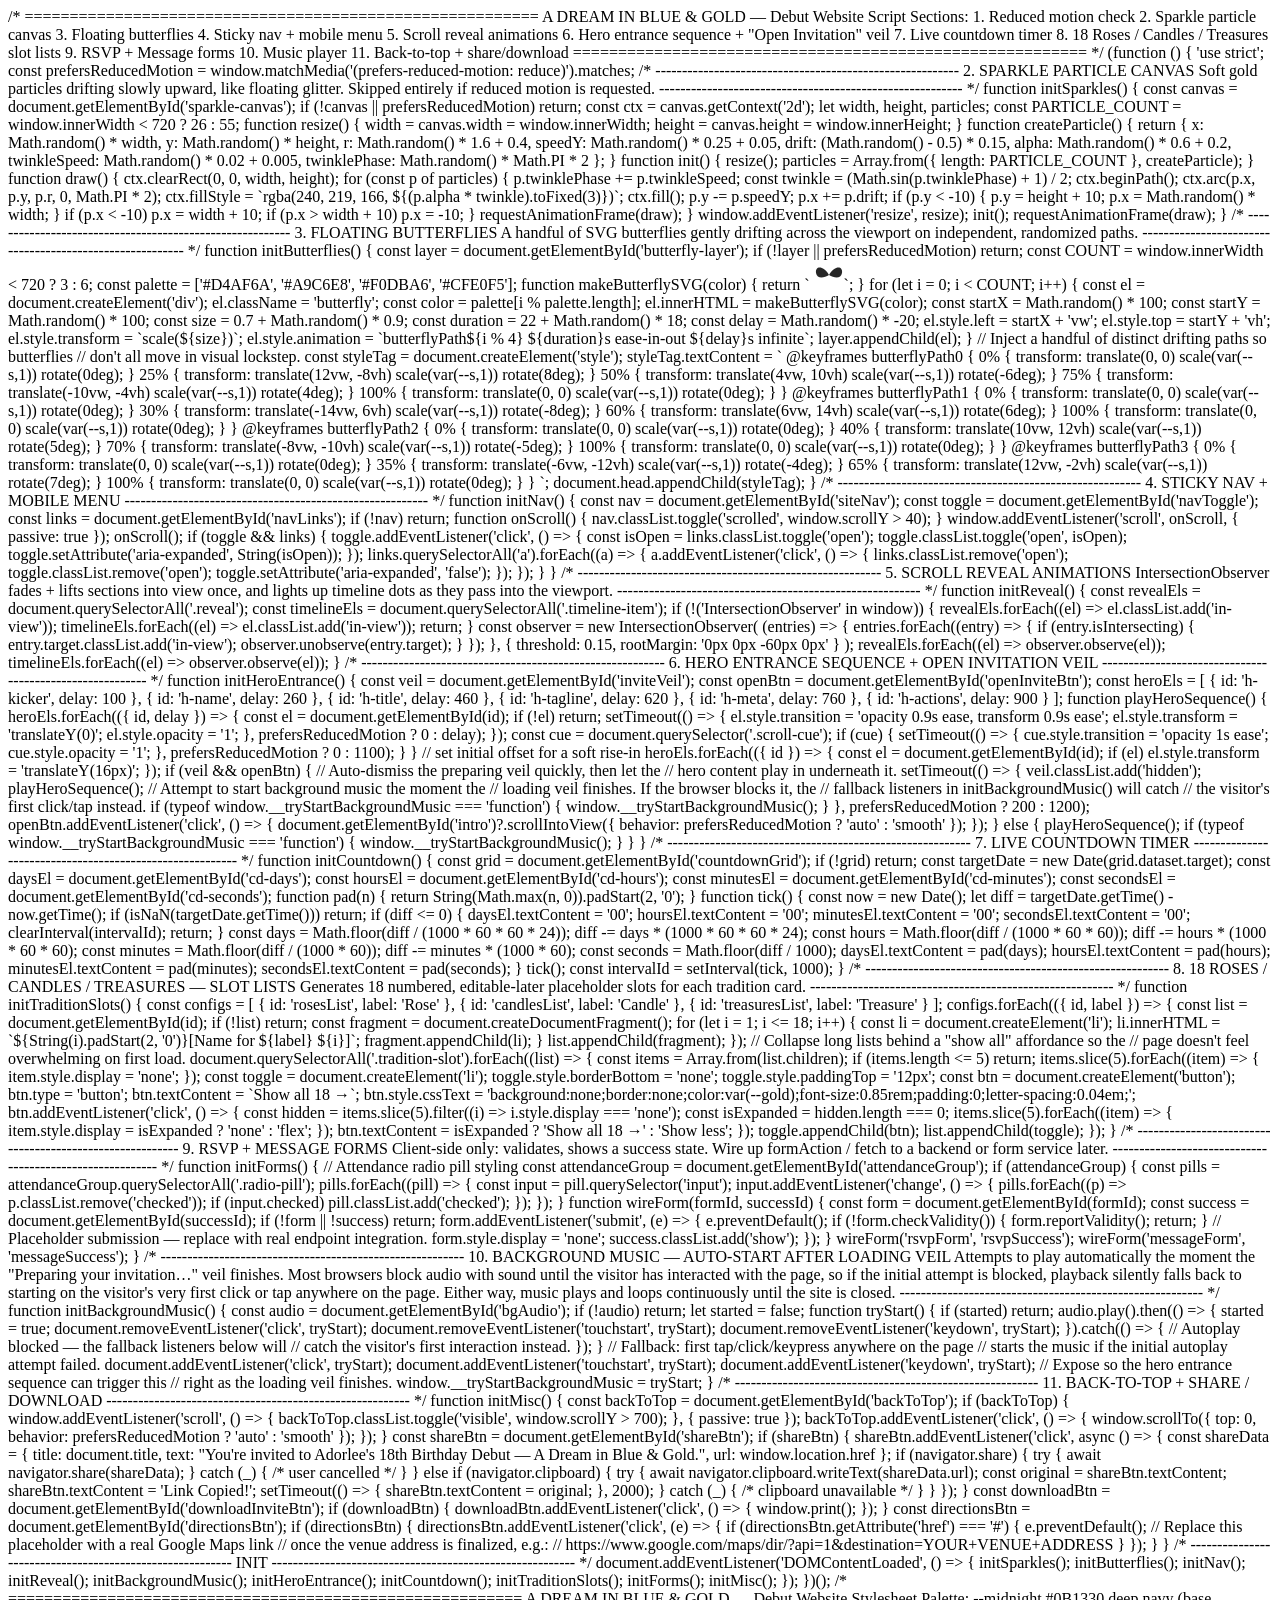
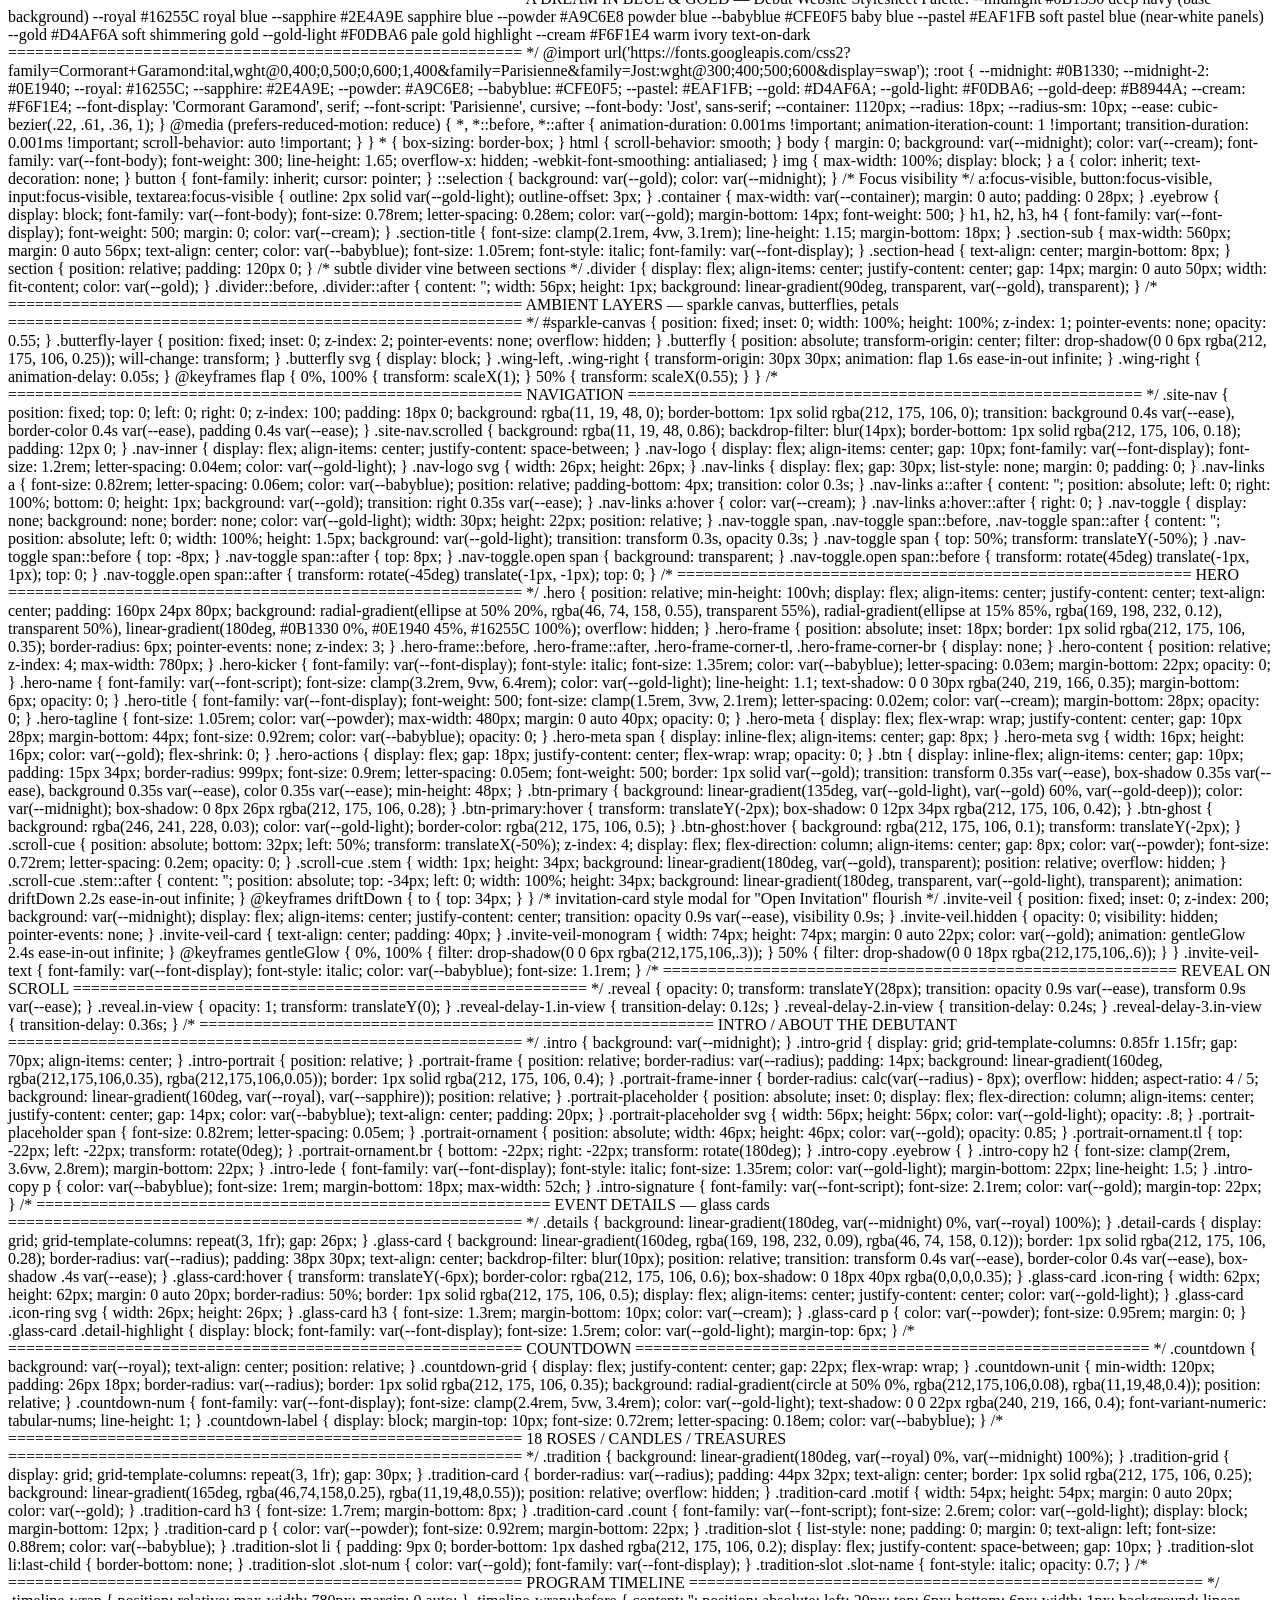
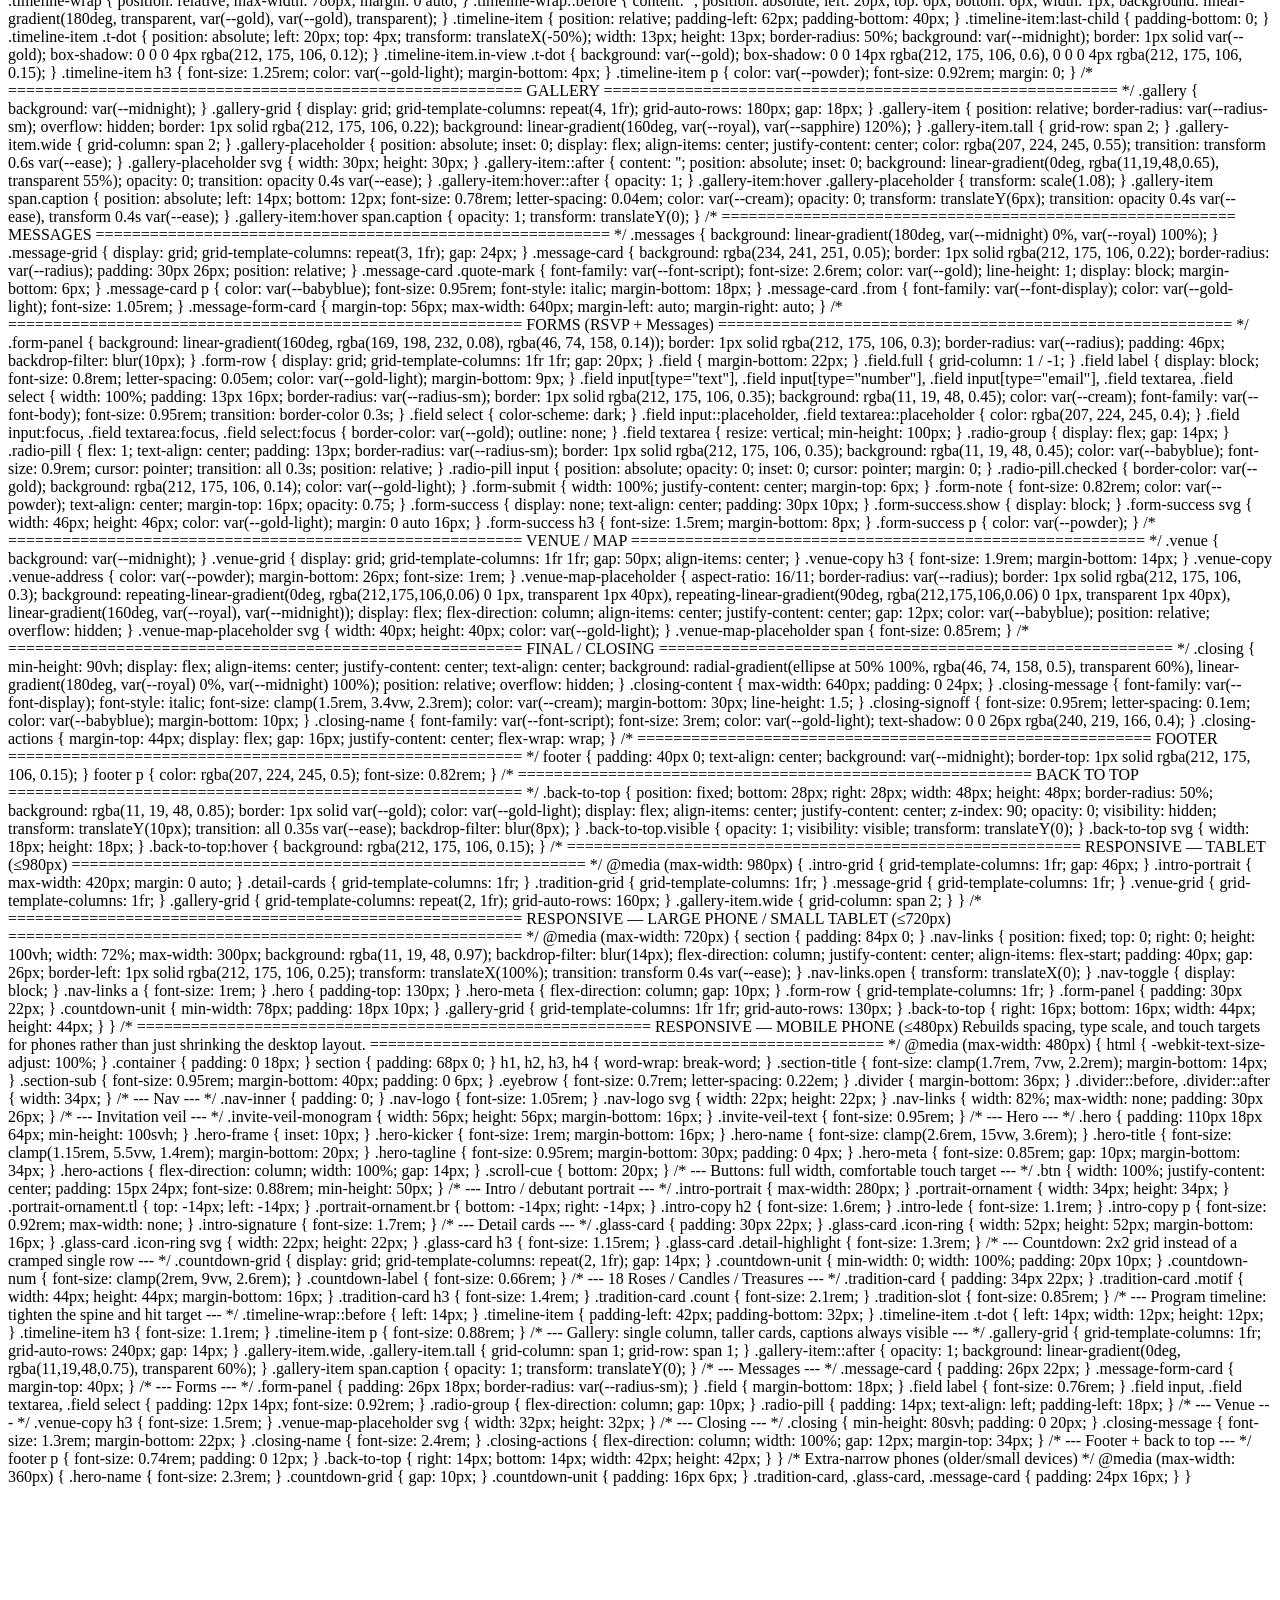
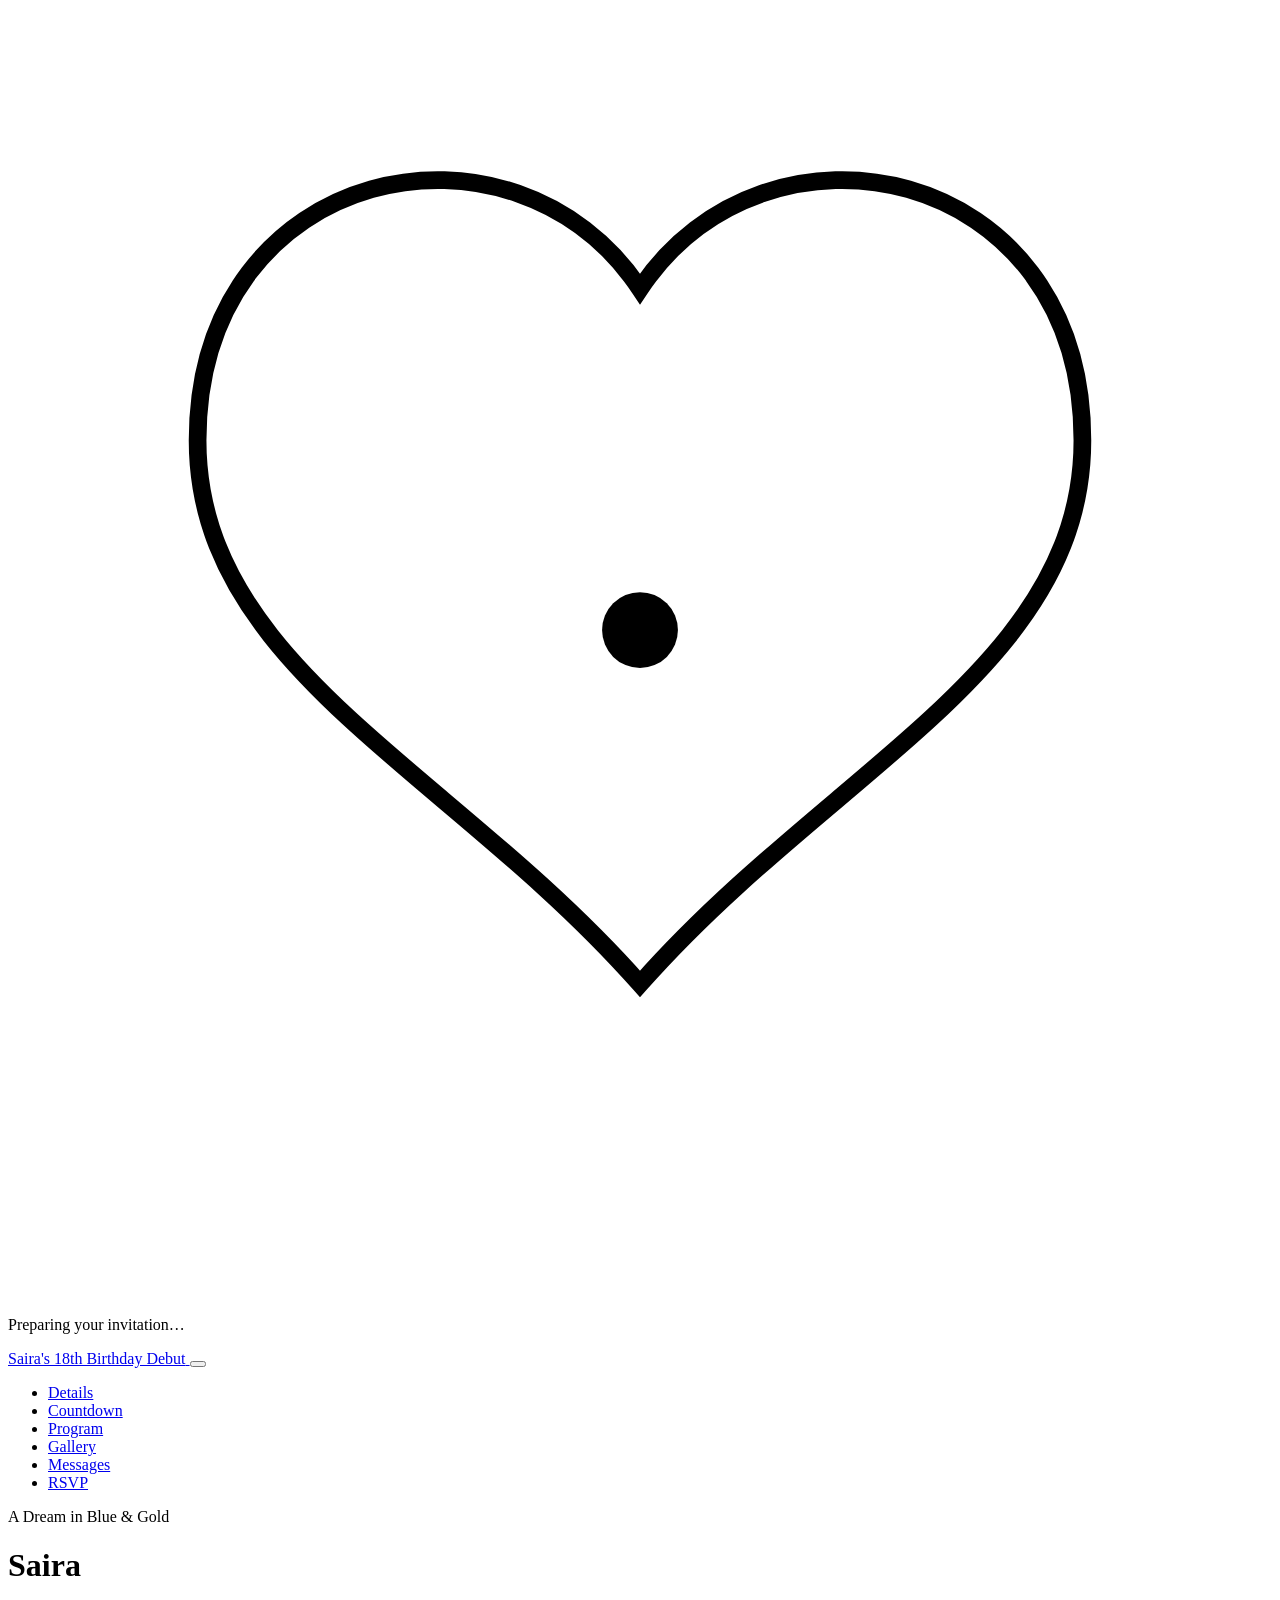
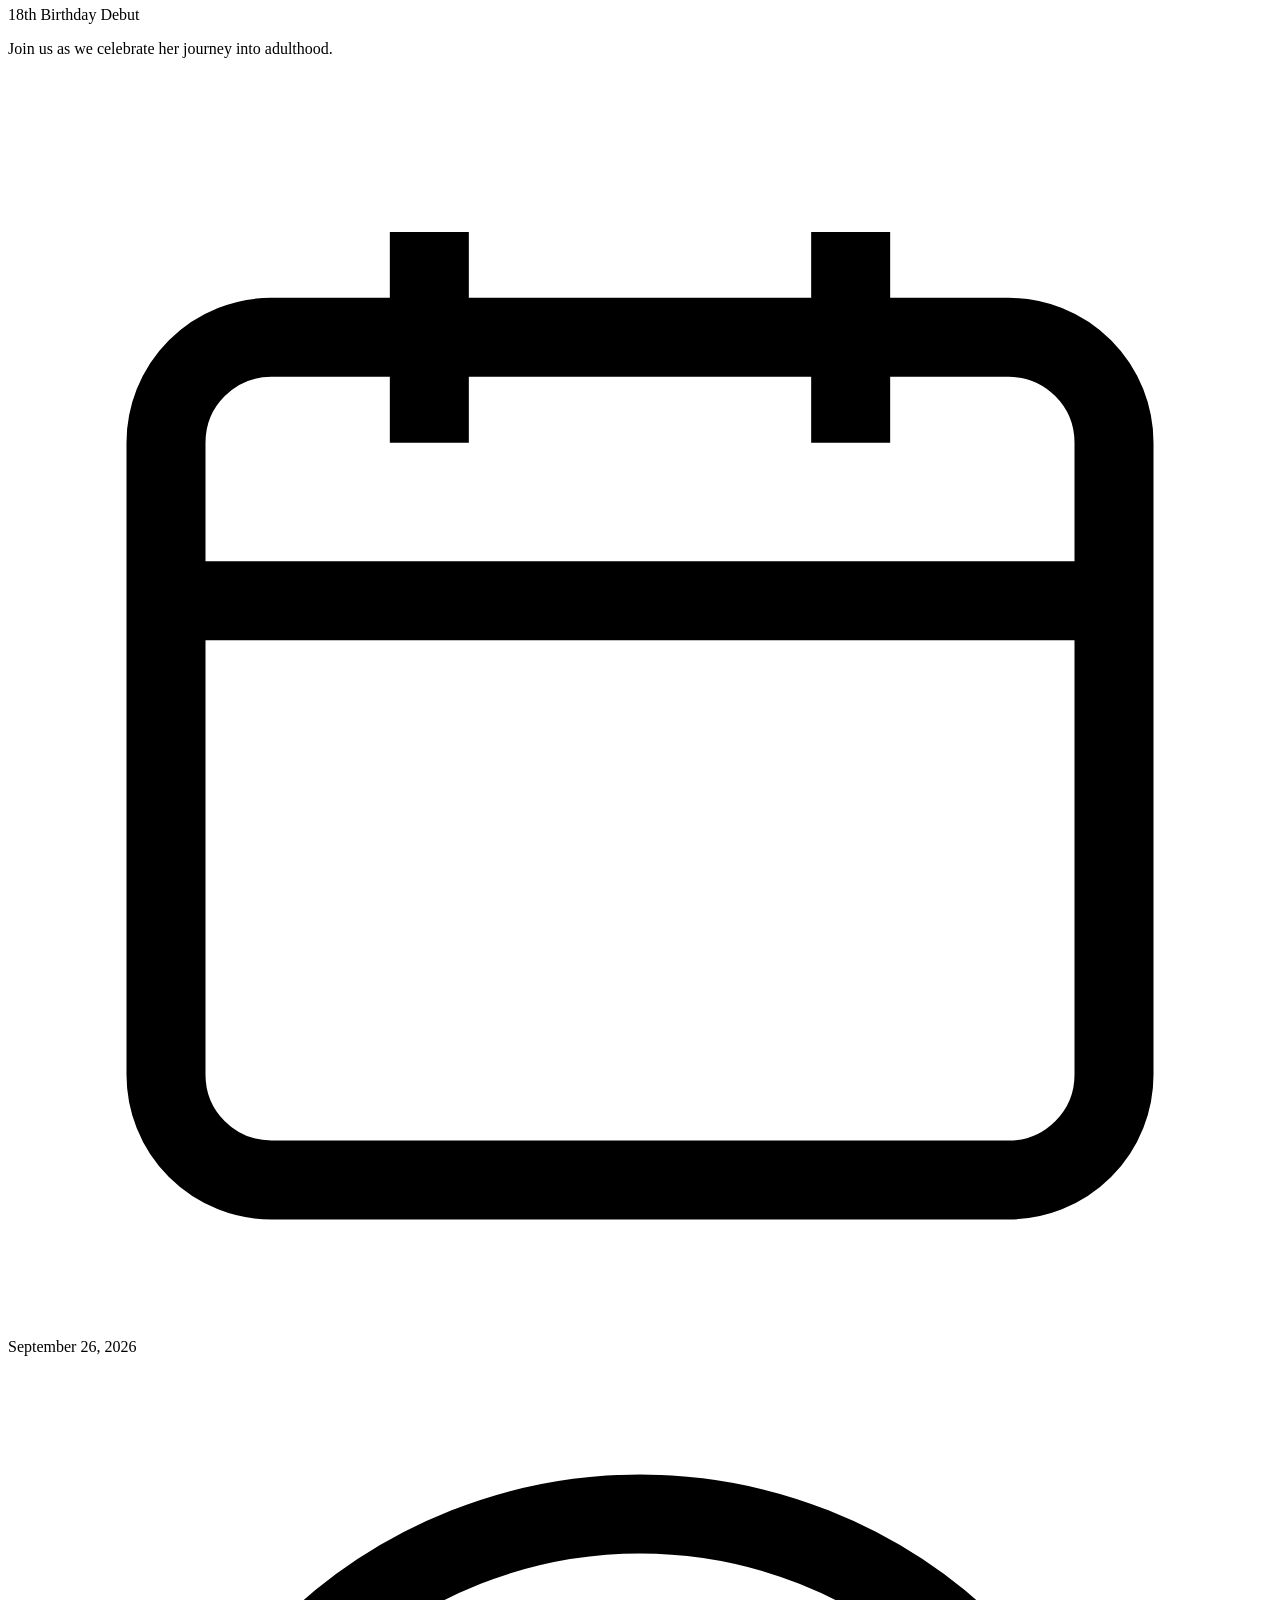
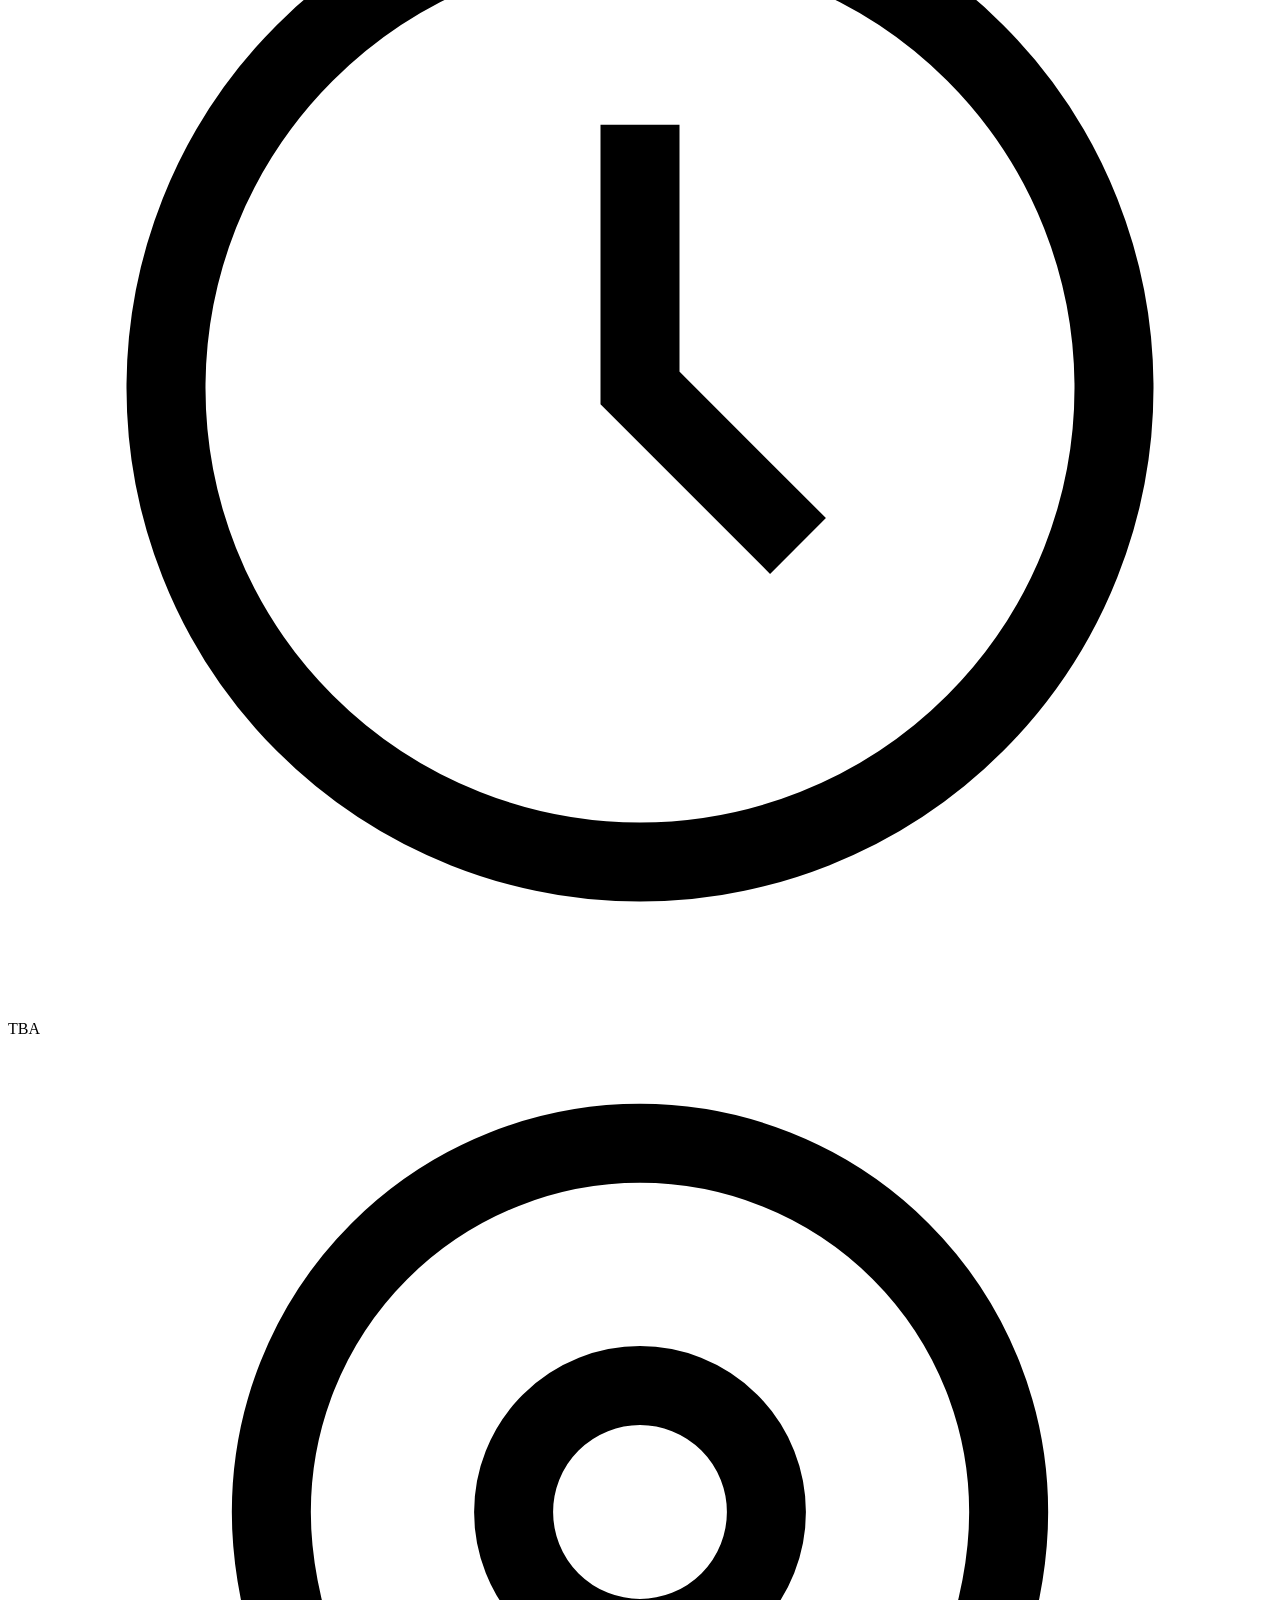
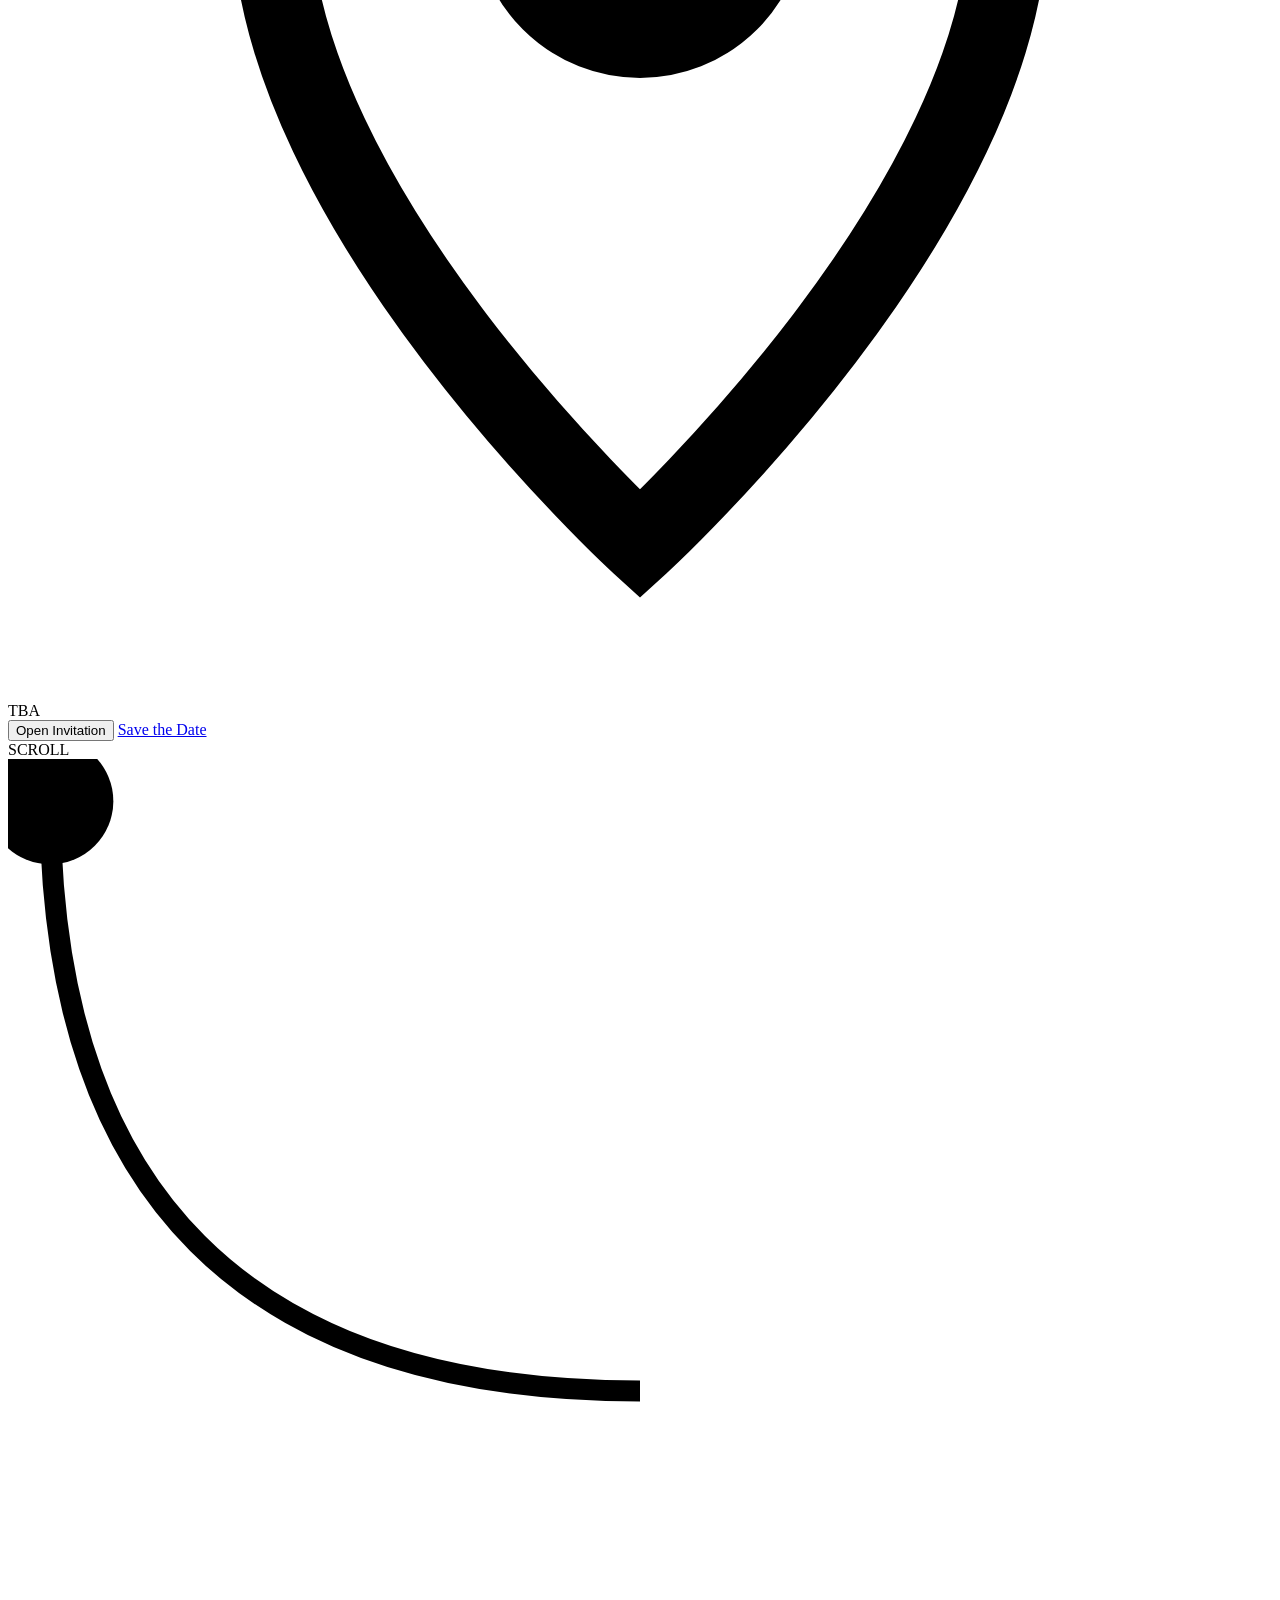
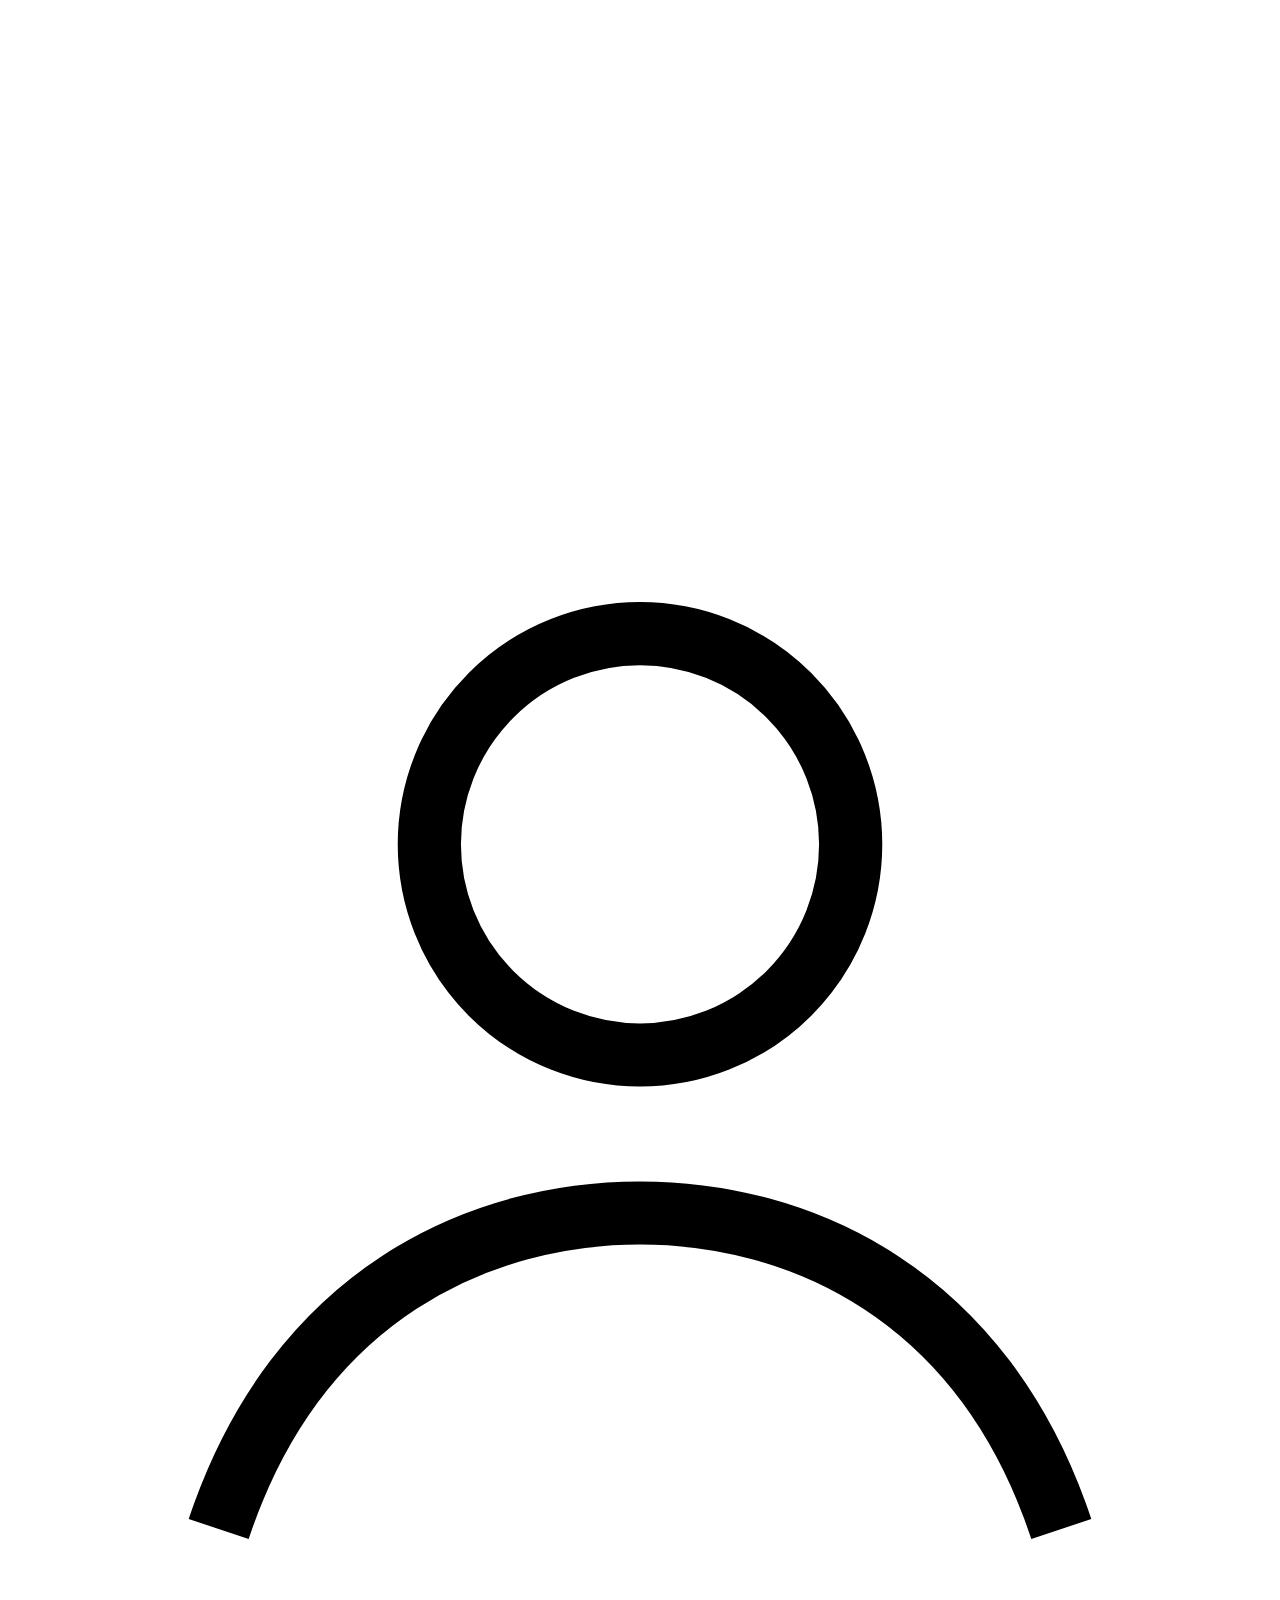
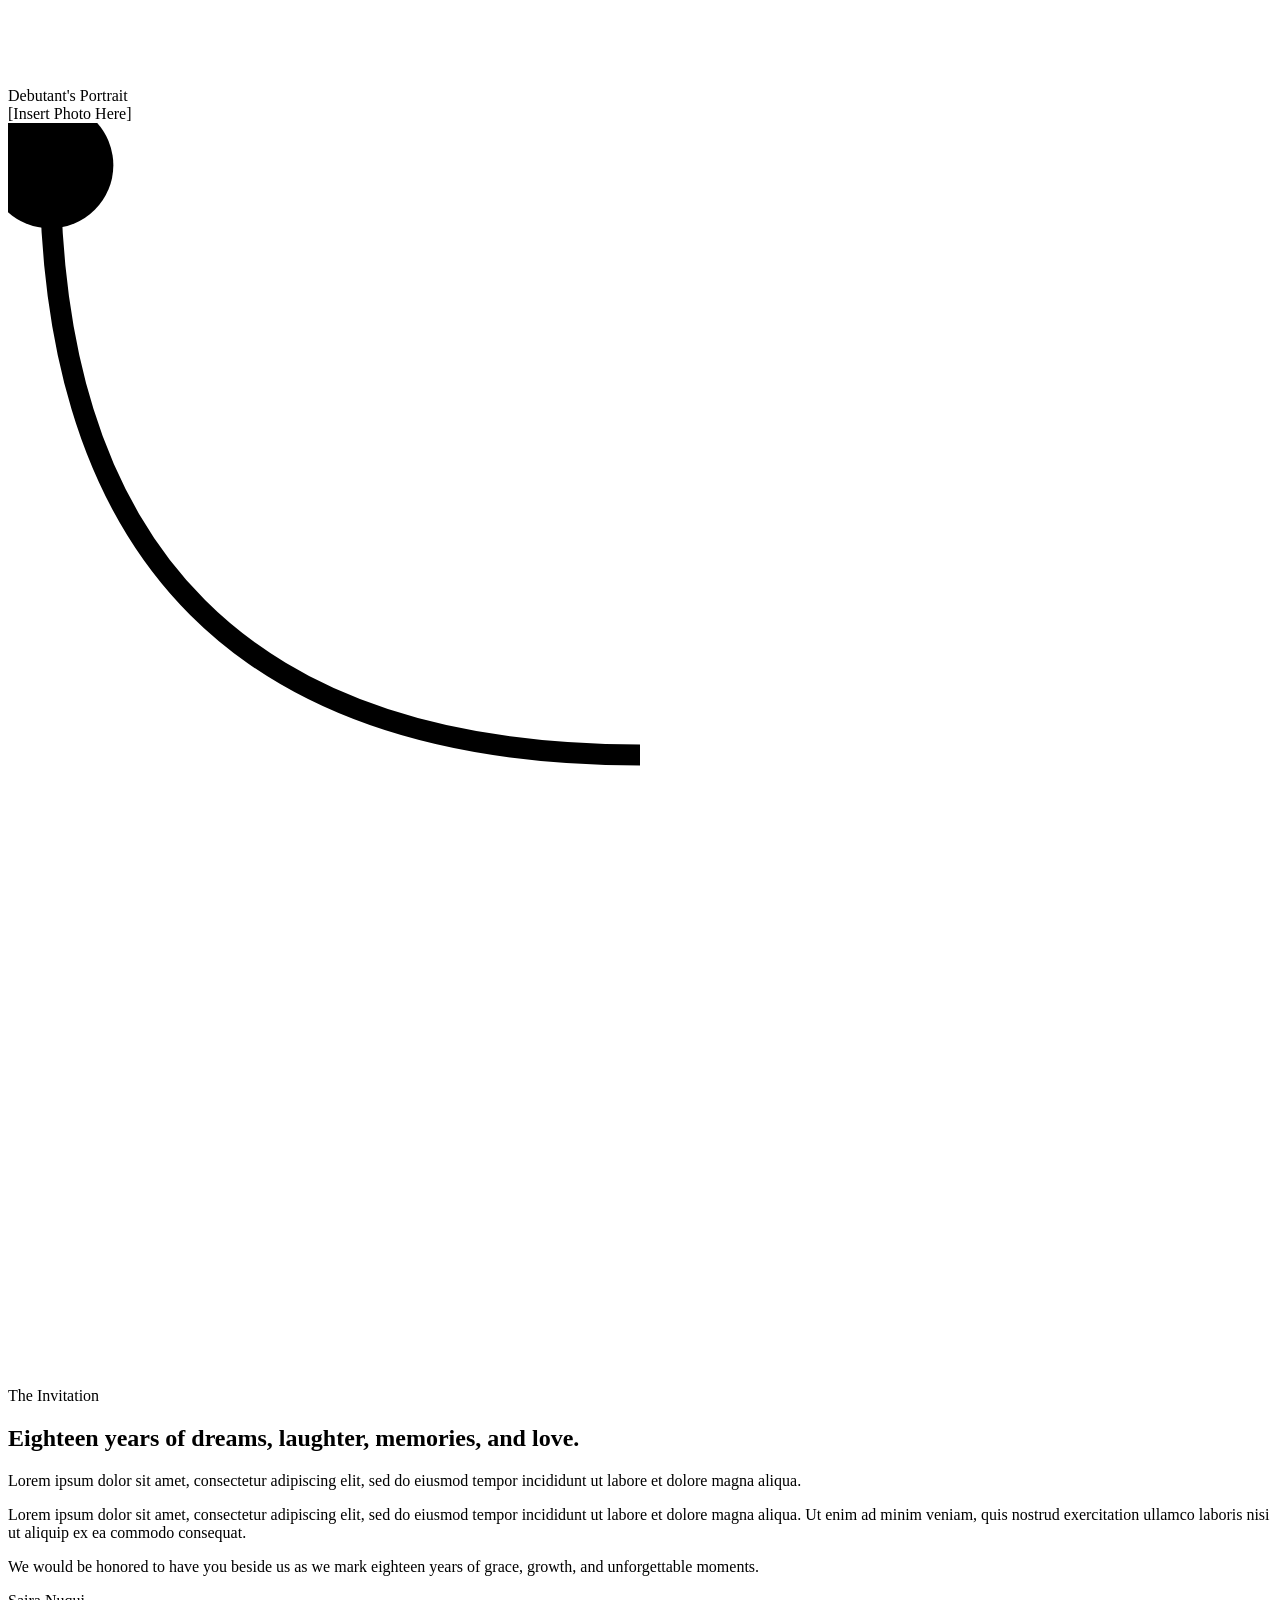
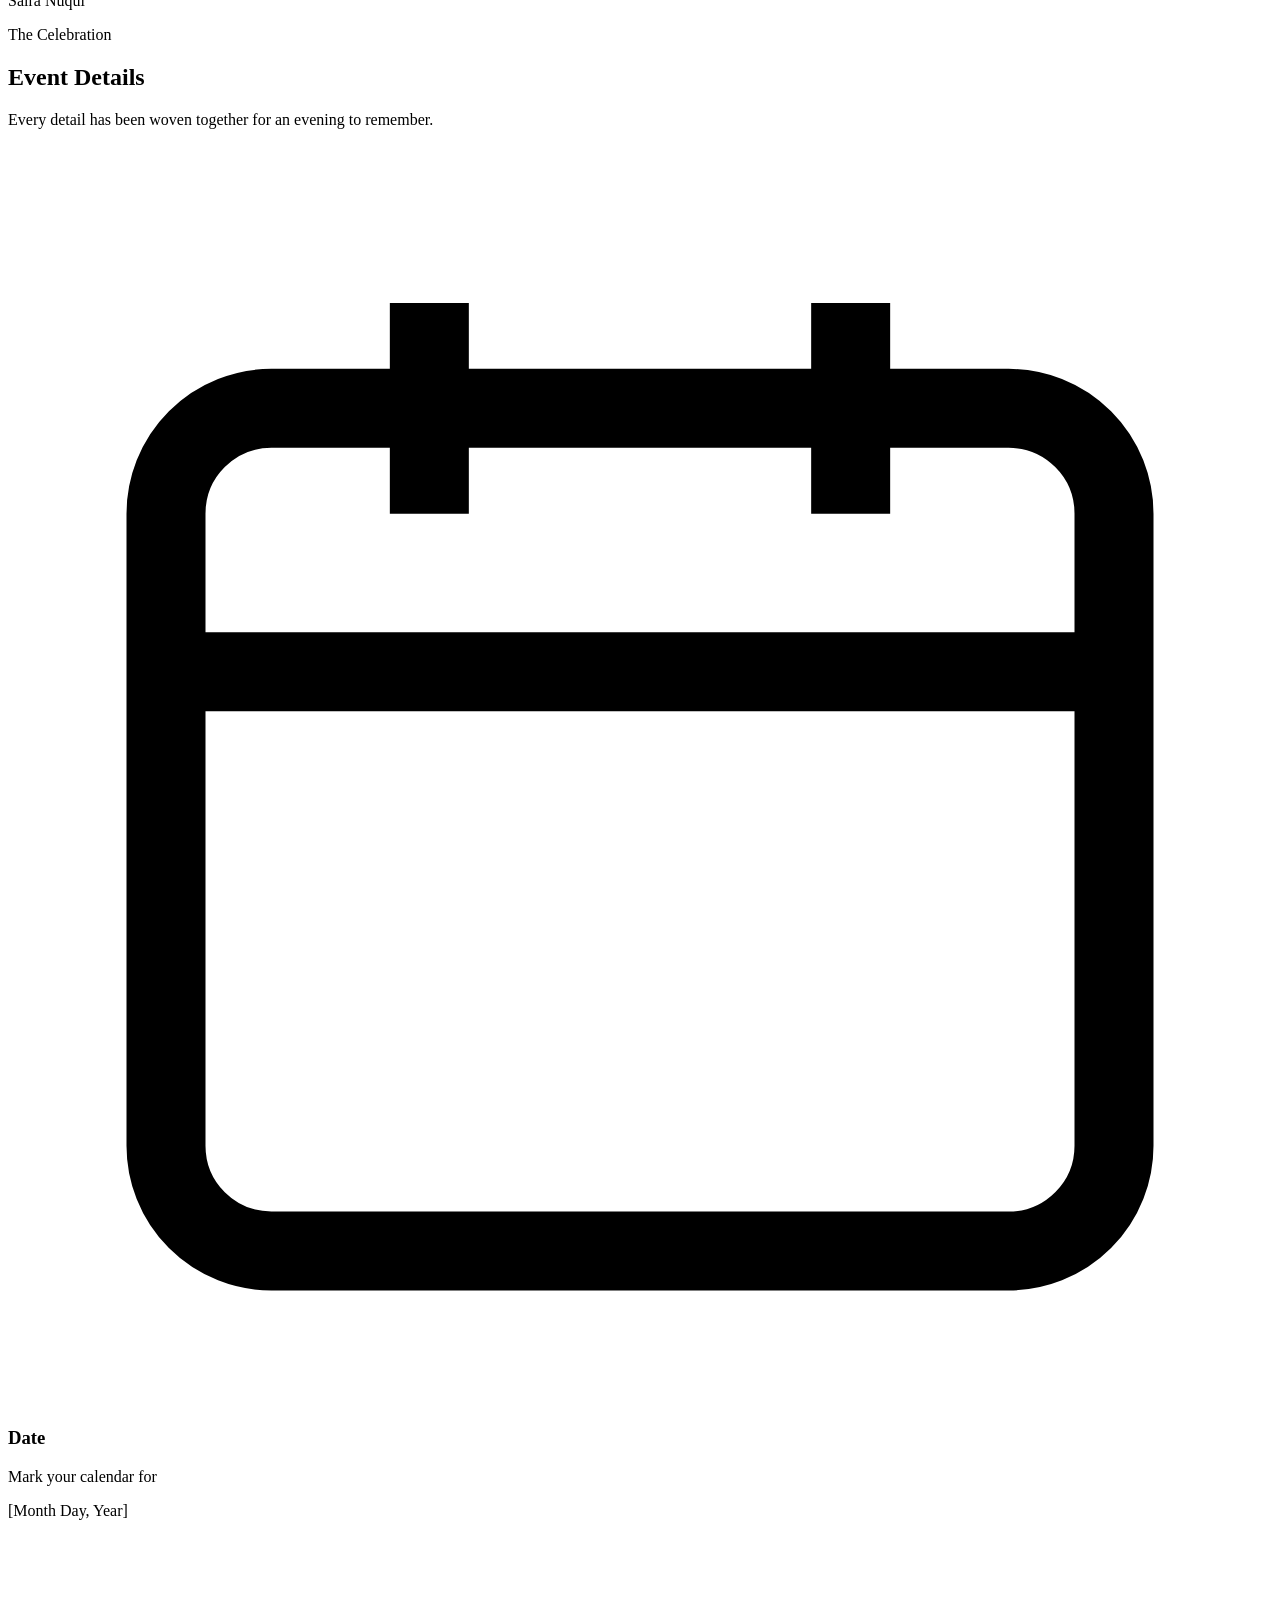
==== index.html @ 038779a8 "Rename yes i to index.html" ====
/* =========================================================
   A DREAM IN BLUE & GOLD — Debut Website Script
   Sections:
     1. Reduced motion check
     2. Sparkle particle canvas
     3. Floating butterflies
     4. Sticky nav + mobile menu
     5. Scroll reveal animations
     6. Hero entrance sequence + "Open Invitation" veil
     7. Live countdown timer
     8. 18 Roses / Candles / Treasures slot lists
     9. RSVP + Message forms
    10. Music player
    11. Back-to-top + share/download
   ========================================================= */

(function () {
  'use strict';

  const prefersReducedMotion = window.matchMedia('(prefers-reduced-motion: reduce)').matches;

  /* ---------------------------------------------------------
     2. SPARKLE PARTICLE CANVAS
     Soft gold particles drifting slowly upward, like floating
     glitter. Skipped entirely if reduced motion is requested.
  --------------------------------------------------------- */
  function initSparkles() {
    const canvas = document.getElementById('sparkle-canvas');
    if (!canvas || prefersReducedMotion) return;

    const ctx = canvas.getContext('2d');
    let width, height, particles;
    const PARTICLE_COUNT = window.innerWidth < 720 ? 26 : 55;

    function resize() {
      width = canvas.width = window.innerWidth;
      height = canvas.height = window.innerHeight;
    }

    function createParticle() {
      return {
        x: Math.random() * width,
        y: Math.random() * height,
        r: Math.random() * 1.6 + 0.4,
        speedY: Math.random() * 0.25 + 0.05,
        drift: (Math.random() - 0.5) * 0.15,
        alpha: Math.random() * 0.6 + 0.2,
        twinkleSpeed: Math.random() * 0.02 + 0.005,
        twinklePhase: Math.random() * Math.PI * 2
      };
    }

    function init() {
      resize();
      particles = Array.from({ length: PARTICLE_COUNT }, createParticle);
    }

    function draw() {
      ctx.clearRect(0, 0, width, height);
      for (const p of particles) {
        p.twinklePhase += p.twinkleSpeed;
        const twinkle = (Math.sin(p.twinklePhase) + 1) / 2;
        ctx.beginPath();
        ctx.arc(p.x, p.y, p.r, 0, Math.PI * 2);
        ctx.fillStyle = `rgba(240, 219, 166, ${(p.alpha * twinkle).toFixed(3)})`;
        ctx.fill();

        p.y -= p.speedY;
        p.x += p.drift;

        if (p.y < -10) {
          p.y = height + 10;
          p.x = Math.random() * width;
        }
        if (p.x < -10) p.x = width + 10;
        if (p.x > width + 10) p.x = -10;
      }
      requestAnimationFrame(draw);
    }

    window.addEventListener('resize', resize);
    init();
    requestAnimationFrame(draw);
  }

  /* ---------------------------------------------------------
     3. FLOATING BUTTERFLIES
     A handful of SVG butterflies gently drifting across the
     viewport on independent, randomized paths.
  --------------------------------------------------------- */
  function initButterflies() {
    const layer = document.getElementById('butterfly-layer');
    if (!layer || prefersReducedMotion) return;

    const COUNT = window.innerWidth < 720 ? 3 : 6;
    const palette = ['#D4AF6A', '#A9C6E8', '#F0DBA6', '#CFE0F5'];

    function makeButterflySVG(color) {
      return `
        <svg width="30" height="30" viewBox="0 0 60 60" xmlns="http://www.w3.org/2000/svg">
          <g class="wing-left">
            <path d="M30 30 C18 10, 2 12, 4 26 C6 38, 20 36, 30 30Z" fill="${color}" opacity="0.85"/>
          </g>
          <g class="wing-right">
            <path d="M30 30 C42 10, 58 12, 56 26 C54 38, 40 36, 30 30Z" fill="${color}" opacity="0.85"/>
          </g>
          <line x1="30" y1="22" x2="30" y2="38" stroke="${color}" stroke-width="1.4"/>
        </svg>`;
    }

    for (let i = 0; i < COUNT; i++) {
      const el = document.createElement('div');
      el.className = 'butterfly';
      const color = palette[i % palette.length];
      el.innerHTML = makeButterflySVG(color);

      const startX = Math.random() * 100;
      const startY = Math.random() * 100;
      const size = 0.7 + Math.random() * 0.9;
      const duration = 22 + Math.random() * 18;
      const delay = Math.random() * -20;

      el.style.left = startX + 'vw';
      el.style.top = startY + 'vh';
      el.style.transform = `scale(${size})`;
      el.style.animation = `butterflyPath${i % 4} ${duration}s ease-in-out ${delay}s infinite`;

      layer.appendChild(el);
    }

    // Inject a handful of distinct drifting paths so butterflies
    // don't all move in visual lockstep.
    const styleTag = document.createElement('style');
    styleTag.textContent = `
      @keyframes butterflyPath0 {
        0%   { transform: translate(0, 0) scale(var(--s,1)) rotate(0deg); }
        25%  { transform: translate(12vw, -8vh) scale(var(--s,1)) rotate(8deg); }
        50%  { transform: translate(4vw, 10vh) scale(var(--s,1)) rotate(-6deg); }
        75%  { transform: translate(-10vw, -4vh) scale(var(--s,1)) rotate(4deg); }
        100% { transform: translate(0, 0) scale(var(--s,1)) rotate(0deg); }
      }
      @keyframes butterflyPath1 {
        0%   { transform: translate(0, 0) scale(var(--s,1)) rotate(0deg); }
        30%  { transform: translate(-14vw, 6vh) scale(var(--s,1)) rotate(-8deg); }
        60%  { transform: translate(6vw, 14vh) scale(var(--s,1)) rotate(6deg); }
        100% { transform: translate(0, 0) scale(var(--s,1)) rotate(0deg); }
      }
      @keyframes butterflyPath2 {
        0%   { transform: translate(0, 0) scale(var(--s,1)) rotate(0deg); }
        40%  { transform: translate(10vw, 12vh) scale(var(--s,1)) rotate(5deg); }
        70%  { transform: translate(-8vw, -10vh) scale(var(--s,1)) rotate(-5deg); }
        100% { transform: translate(0, 0) scale(var(--s,1)) rotate(0deg); }
      }
      @keyframes butterflyPath3 {
        0%   { transform: translate(0, 0) scale(var(--s,1)) rotate(0deg); }
        35%  { transform: translate(-6vw, -12vh) scale(var(--s,1)) rotate(-4deg); }
        65%  { transform: translate(12vw, -2vh) scale(var(--s,1)) rotate(7deg); }
        100% { transform: translate(0, 0) scale(var(--s,1)) rotate(0deg); }
      }
    `;
    document.head.appendChild(styleTag);
  }

  /* ---------------------------------------------------------
     4. STICKY NAV + MOBILE MENU
  --------------------------------------------------------- */
  function initNav() {
    const nav = document.getElementById('siteNav');
    const toggle = document.getElementById('navToggle');
    const links = document.getElementById('navLinks');
    if (!nav) return;

    function onScroll() {
      nav.classList.toggle('scrolled', window.scrollY > 40);
    }
    window.addEventListener('scroll', onScroll, { passive: true });
    onScroll();

    if (toggle && links) {
      toggle.addEventListener('click', () => {
        const isOpen = links.classList.toggle('open');
        toggle.classList.toggle('open', isOpen);
        toggle.setAttribute('aria-expanded', String(isOpen));
      });

      links.querySelectorAll('a').forEach((a) => {
        a.addEventListener('click', () => {
          links.classList.remove('open');
          toggle.classList.remove('open');
          toggle.setAttribute('aria-expanded', 'false');
        });
      });
    }
  }

  /* ---------------------------------------------------------
     5. SCROLL REVEAL ANIMATIONS
     IntersectionObserver fades + lifts sections into view once,
     and lights up timeline dots as they pass into the viewport.
  --------------------------------------------------------- */
  function initReveal() {
    const revealEls = document.querySelectorAll('.reveal');
    const timelineEls = document.querySelectorAll('.timeline-item');

    if (!('IntersectionObserver' in window)) {
      revealEls.forEach((el) => el.classList.add('in-view'));
      timelineEls.forEach((el) => el.classList.add('in-view'));
      return;
    }

    const observer = new IntersectionObserver(
      (entries) => {
        entries.forEach((entry) => {
          if (entry.isIntersecting) {
            entry.target.classList.add('in-view');
            observer.unobserve(entry.target);
          }
        });
      },
      { threshold: 0.15, rootMargin: '0px 0px -60px 0px' }
    );

    revealEls.forEach((el) => observer.observe(el));
    timelineEls.forEach((el) => observer.observe(el));
  }

  /* ---------------------------------------------------------
     6. HERO ENTRANCE SEQUENCE + OPEN INVITATION VEIL
  --------------------------------------------------------- */
  function initHeroEntrance() {
    const veil = document.getElementById('inviteVeil');
    const openBtn = document.getElementById('openInviteBtn');

    const heroEls = [
      { id: 'h-kicker', delay: 100 },
      { id: 'h-name', delay: 260 },
      { id: 'h-title', delay: 460 },
      { id: 'h-tagline', delay: 620 },
      { id: 'h-meta', delay: 760 },
      { id: 'h-actions', delay: 900 }
    ];

    function playHeroSequence() {
      heroEls.forEach(({ id, delay }) => {
        const el = document.getElementById(id);
        if (!el) return;
        setTimeout(() => {
          el.style.transition = 'opacity 0.9s ease, transform 0.9s ease';
          el.style.transform = 'translateY(0)';
          el.style.opacity = '1';
        }, prefersReducedMotion ? 0 : delay);
      });
      const cue = document.querySelector('.scroll-cue');
      if (cue) {
        setTimeout(() => { cue.style.transition = 'opacity 1s ease'; cue.style.opacity = '1'; }, prefersReducedMotion ? 0 : 1100);
      }
    }

    // set initial offset for a soft rise-in
    heroEls.forEach(({ id }) => {
      const el = document.getElementById(id);
      if (el) el.style.transform = 'translateY(16px)';
    });

    if (veil && openBtn) {
      // Auto-dismiss the preparing veil quickly, then let the
      // hero content play in underneath it.
      setTimeout(() => {
        veil.classList.add('hidden');
        playHeroSequence();
        // Attempt to start background music the moment the
        // loading veil finishes. If the browser blocks it, the
        // fallback listeners in initBackgroundMusic() will catch
        // the visitor's first click/tap instead.
        if (typeof window.__tryStartBackgroundMusic === 'function') {
          window.__tryStartBackgroundMusic();
        }
      }, prefersReducedMotion ? 200 : 1200);

      openBtn.addEventListener('click', () => {
        document.getElementById('intro')?.scrollIntoView({ behavior: prefersReducedMotion ? 'auto' : 'smooth' });
      });
    } else {
      playHeroSequence();
      if (typeof window.__tryStartBackgroundMusic === 'function') {
        window.__tryStartBackgroundMusic();
      }
    }
  }

  /* ---------------------------------------------------------
     7. LIVE COUNTDOWN TIMER
  --------------------------------------------------------- */
  function initCountdown() {
    const grid = document.getElementById('countdownGrid');
    if (!grid) return;

    const targetDate = new Date(grid.dataset.target);
    const daysEl = document.getElementById('cd-days');
    const hoursEl = document.getElementById('cd-hours');
    const minutesEl = document.getElementById('cd-minutes');
    const secondsEl = document.getElementById('cd-seconds');

    function pad(n) { return String(Math.max(n, 0)).padStart(2, '0'); }

    function tick() {
      const now = new Date();
      let diff = targetDate.getTime() - now.getTime();

      if (isNaN(targetDate.getTime())) return;

      if (diff <= 0) {
        daysEl.textContent = '00';
        hoursEl.textContent = '00';
        minutesEl.textContent = '00';
        secondsEl.textContent = '00';
        clearInterval(intervalId);
        return;
      }

      const days = Math.floor(diff / (1000 * 60 * 60 * 24));
      diff -= days * (1000 * 60 * 60 * 24);
      const hours = Math.floor(diff / (1000 * 60 * 60));
      diff -= hours * (1000 * 60 * 60);
      const minutes = Math.floor(diff / (1000 * 60));
      diff -= minutes * (1000 * 60);
      const seconds = Math.floor(diff / 1000);

      daysEl.textContent = pad(days);
      hoursEl.textContent = pad(hours);
      minutesEl.textContent = pad(minutes);
      secondsEl.textContent = pad(seconds);
    }

    tick();
    const intervalId = setInterval(tick, 1000);
  }

  /* ---------------------------------------------------------
     8. 18 ROSES / CANDLES / TREASURES — SLOT LISTS
     Generates 18 numbered, editable-later placeholder slots
     for each tradition card.
  --------------------------------------------------------- */
  function initTraditionSlots() {
    const configs = [
      { id: 'rosesList', label: 'Rose' },
      { id: 'candlesList', label: 'Candle' },
      { id: 'treasuresList', label: 'Treasure' }
    ];

    configs.forEach(({ id, label }) => {
      const list = document.getElementById(id);
      if (!list) return;
      const fragment = document.createDocumentFragment();
      for (let i = 1; i <= 18; i++) {
        const li = document.createElement('li');
        li.innerHTML = `<span class="slot-num">${String(i).padStart(2, '0')}</span><span class="slot-name">[Name for ${label} ${i}]</span>`;
        fragment.appendChild(li);
      }
      list.appendChild(fragment);
    });

    // Collapse long lists behind a "show all" affordance so the
    // page doesn't feel overwhelming on first load.
    document.querySelectorAll('.tradition-slot').forEach((list) => {
      const items = Array.from(list.children);
      if (items.length <= 5) return;

      items.slice(5).forEach((item) => { item.style.display = 'none'; });

      const toggle = document.createElement('li');
      toggle.style.borderBottom = 'none';
      toggle.style.paddingTop = '12px';
      const btn = document.createElement('button');
      btn.type = 'button';
      btn.textContent = `Show all 18 →`;
      btn.style.cssText = 'background:none;border:none;color:var(--gold);font-size:0.85rem;padding:0;letter-spacing:0.04em;';
      btn.addEventListener('click', () => {
        const hidden = items.slice(5).filter((i) => i.style.display === 'none');
        const isExpanded = hidden.length === 0;
        items.slice(5).forEach((item) => { item.style.display = isExpanded ? 'none' : 'flex'; });
        btn.textContent = isExpanded ? 'Show all 18 →' : 'Show less';
      });
      toggle.appendChild(btn);
      list.appendChild(toggle);
    });
  }

  /* ---------------------------------------------------------
     9. RSVP + MESSAGE FORMS
     Client-side only: validates, shows a success state. Wire
     up formAction / fetch to a backend or form service later.
  --------------------------------------------------------- */
  function initForms() {
    // Attendance radio pill styling
    const attendanceGroup = document.getElementById('attendanceGroup');
    if (attendanceGroup) {
      const pills = attendanceGroup.querySelectorAll('.radio-pill');
      pills.forEach((pill) => {
        const input = pill.querySelector('input');
        input.addEventListener('change', () => {
          pills.forEach((p) => p.classList.remove('checked'));
          if (input.checked) pill.classList.add('checked');
        });
      });
    }

    function wireForm(formId, successId) {
      const form = document.getElementById(formId);
      const success = document.getElementById(successId);
      if (!form || !success) return;

      form.addEventListener('submit', (e) => {
        e.preventDefault();
        if (!form.checkValidity()) {
          form.reportValidity();
          return;
        }
        // Placeholder submission — replace with real endpoint integration.
        form.style.display = 'none';
        success.classList.add('show');
      });
    }

    wireForm('rsvpForm', 'rsvpSuccess');
    wireForm('messageForm', 'messageSuccess');
  }

  /* ---------------------------------------------------------
     10. BACKGROUND MUSIC — AUTO-START AFTER LOADING VEIL
     Attempts to play automatically the moment the "Preparing
     your invitation…" veil finishes. Most browsers block audio
     with sound until the visitor has interacted with the page,
     so if the initial attempt is blocked, playback silently
     falls back to starting on the visitor's very first click
     or tap anywhere on the page. Either way, music plays and
     loops continuously until the site is closed.
  --------------------------------------------------------- */
  function initBackgroundMusic() {
    const audio = document.getElementById('bgAudio');
    if (!audio) return;

    let started = false;

    function tryStart() {
      if (started) return;
      audio.play().then(() => {
        started = true;
        document.removeEventListener('click', tryStart);
        document.removeEventListener('touchstart', tryStart);
        document.removeEventListener('keydown', tryStart);
      }).catch(() => {
        // Autoplay blocked — the fallback listeners below will
        // catch the visitor's first interaction instead.
      });
    }

    // Fallback: first tap/click/keypress anywhere on the page
    // starts the music if the initial autoplay attempt failed.
    document.addEventListener('click', tryStart);
    document.addEventListener('touchstart', tryStart);
    document.addEventListener('keydown', tryStart);

    // Expose so the hero entrance sequence can trigger this
    // right as the loading veil finishes.
    window.__tryStartBackgroundMusic = tryStart;
  }

  /* ---------------------------------------------------------
     11. BACK-TO-TOP + SHARE / DOWNLOAD
  --------------------------------------------------------- */
  function initMisc() {
    const backToTop = document.getElementById('backToTop');
    if (backToTop) {
      window.addEventListener('scroll', () => {
        backToTop.classList.toggle('visible', window.scrollY > 700);
      }, { passive: true });

      backToTop.addEventListener('click', () => {
        window.scrollTo({ top: 0, behavior: prefersReducedMotion ? 'auto' : 'smooth' });
      });
    }

    const shareBtn = document.getElementById('shareBtn');
    if (shareBtn) {
      shareBtn.addEventListener('click', async () => {
        const shareData = {
          title: document.title,
          text: "You're invited to Adorlee's 18th Birthday Debut — A Dream in Blue & Gold.",
          url: window.location.href
        };
        if (navigator.share) {
          try { await navigator.share(shareData); } catch (_) { /* user cancelled */ }
        } else if (navigator.clipboard) {
          try {
            await navigator.clipboard.writeText(shareData.url);
            const original = shareBtn.textContent;
            shareBtn.textContent = 'Link Copied!';
            setTimeout(() => { shareBtn.textContent = original; }, 2000);
          } catch (_) { /* clipboard unavailable */ }
        }
      });
    }

    const downloadBtn = document.getElementById('downloadInviteBtn');
    if (downloadBtn) {
      downloadBtn.addEventListener('click', () => {
        window.print();
      });
    }

    const directionsBtn = document.getElementById('directionsBtn');
    if (directionsBtn) {
      directionsBtn.addEventListener('click', (e) => {
        if (directionsBtn.getAttribute('href') === '#') {
          e.preventDefault();
          // Replace this placeholder with a real Google Maps link
          // once the venue address is finalized, e.g.:
          // https://www.google.com/maps/dir/?api=1&destination=YOUR+VENUE+ADDRESS
        }
      });
    }
  }

  /* ---------------------------------------------------------
     INIT
  --------------------------------------------------------- */
  document.addEventListener('DOMContentLoaded', () => {
    initSparkles();
    initButterflies();
    initNav();
    initReveal();
    initBackgroundMusic();
    initHeroEntrance();
    initCountdown();
    initTraditionSlots();
    initForms();
    initMisc();
  });
})();

/* =========================================================
   A DREAM IN BLUE & GOLD — Debut Website Stylesheet
   Palette:
     --midnight   #0B1330  deep navy (base background)
     --royal      #16255C  royal blue
     --sapphire   #2E4A9E  sapphire blue
     --powder     #A9C6E8  powder blue
     --babyblue   #CFE0F5  baby blue
     --pastel     #EAF1FB  soft pastel blue (near-white panels)
     --gold       #D4AF6A  soft shimmering gold
     --gold-light #F0DBA6  pale gold highlight
     --cream      #F6F1E4  warm ivory text-on-dark
   ========================================================= */

@import url('https://fonts.googleapis.com/css2?family=Cormorant+Garamond:ital,wght@0,400;0,500;0,600;1,400&family=Parisienne&family=Jost:wght@300;400;500;600&display=swap');

:root {
  --midnight: #0B1330;
  --midnight-2: #0E1940;
  --royal: #16255C;
  --sapphire: #2E4A9E;
  --powder: #A9C6E8;
  --babyblue: #CFE0F5;
  --pastel: #EAF1FB;
  --gold: #D4AF6A;
  --gold-light: #F0DBA6;
  --gold-deep: #B8944A;
  --cream: #F6F1E4;

  --font-display: 'Cormorant Garamond', serif;
  --font-script: 'Parisienne', cursive;
  --font-body: 'Jost', sans-serif;

  --container: 1120px;
  --radius: 18px;
  --radius-sm: 10px;

  --ease: cubic-bezier(.22, .61, .36, 1);
}

@media (prefers-reduced-motion: reduce) {
  *, *::before, *::after {
    animation-duration: 0.001ms !important;
    animation-iteration-count: 1 !important;
    transition-duration: 0.001ms !important;
    scroll-behavior: auto !important;
  }
}

* { box-sizing: border-box; }

html {
  scroll-behavior: smooth;
}

body {
  margin: 0;
  background: var(--midnight);
  color: var(--cream);
  font-family: var(--font-body);
  font-weight: 300;
  line-height: 1.65;
  overflow-x: hidden;
  -webkit-font-smoothing: antialiased;
}

img { max-width: 100%; display: block; }

a { color: inherit; text-decoration: none; }

button {
  font-family: inherit;
  cursor: pointer;
}

::selection {
  background: var(--gold);
  color: var(--midnight);
}

/* Focus visibility */
a:focus-visible,
button:focus-visible,
input:focus-visible,
textarea:focus-visible {
  outline: 2px solid var(--gold-light);
  outline-offset: 3px;
}

.container {
  max-width: var(--container);
  margin: 0 auto;
  padding: 0 28px;
}

.eyebrow {
  display: block;
  font-family: var(--font-body);
  font-size: 0.78rem;
  letter-spacing: 0.28em;
  color: var(--gold);
  margin-bottom: 14px;
  font-weight: 500;
}

h1, h2, h3, h4 {
  font-family: var(--font-display);
  font-weight: 500;
  margin: 0;
  color: var(--cream);
}

.section-title {
  font-size: clamp(2.1rem, 4vw, 3.1rem);
  line-height: 1.15;
  margin-bottom: 18px;
}

.section-sub {
  max-width: 560px;
  margin: 0 auto 56px;
  text-align: center;
  color: var(--babyblue);
  font-size: 1.05rem;
  font-style: italic;
  font-family: var(--font-display);
}

.section-head {
  text-align: center;
  margin-bottom: 8px;
}

section {
  position: relative;
  padding: 120px 0;
}

/* subtle divider vine between sections */
.divider {
  display: flex;
  align-items: center;
  justify-content: center;
  gap: 14px;
  margin: 0 auto 50px;
  width: fit-content;
  color: var(--gold);
}
.divider::before,
.divider::after {
  content: '';
  width: 56px;
  height: 1px;
  background: linear-gradient(90deg, transparent, var(--gold), transparent);
}

/* =========================================================
   AMBIENT LAYERS — sparkle canvas, butterflies, petals
   ========================================================= */

#sparkle-canvas {
  position: fixed;
  inset: 0;
  width: 100%;
  height: 100%;
  z-index: 1;
  pointer-events: none;
  opacity: 0.55;
}

.butterfly-layer {
  position: fixed;
  inset: 0;
  z-index: 2;
  pointer-events: none;
  overflow: hidden;
}

.butterfly {
  position: absolute;
  transform-origin: center;
  filter: drop-shadow(0 0 6px rgba(212, 175, 106, 0.25));
  will-change: transform;
}

.butterfly svg { display: block; }

.wing-left, .wing-right {
  transform-origin: 30px 30px;
  animation: flap 1.6s ease-in-out infinite;
}
.wing-right { animation-delay: 0.05s; }

@keyframes flap {
  0%, 100% { transform: scaleX(1); }
  50% { transform: scaleX(0.55); }
}

/* =========================================================
   NAVIGATION
   ========================================================= */

.site-nav {
  position: fixed;
  top: 0;
  left: 0;
  right: 0;
  z-index: 100;
  padding: 18px 0;
  background: rgba(11, 19, 48, 0);
  border-bottom: 1px solid rgba(212, 175, 106, 0);
  transition: background 0.4s var(--ease), border-color 0.4s var(--ease), padding 0.4s var(--ease);
}

.site-nav.scrolled {
  background: rgba(11, 19, 48, 0.86);
  backdrop-filter: blur(14px);
  border-bottom: 1px solid rgba(212, 175, 106, 0.18);
  padding: 12px 0;
}

.nav-inner {
  display: flex;
  align-items: center;
  justify-content: space-between;
}

.nav-logo {
  display: flex;
  align-items: center;
  gap: 10px;
  font-family: var(--font-display);
  font-size: 1.2rem;
  letter-spacing: 0.04em;
  color: var(--gold-light);
}

.nav-logo svg { width: 26px; height: 26px; }

.nav-links {
  display: flex;
  gap: 30px;
  list-style: none;
  margin: 0;
  padding: 0;
}

.nav-links a {
  font-size: 0.82rem;
  letter-spacing: 0.06em;
  color: var(--babyblue);
  position: relative;
  padding-bottom: 4px;
  transition: color 0.3s;
}

.nav-links a::after {
  content: '';
  position: absolute;
  left: 0; right: 100%;
  bottom: 0;
  height: 1px;
  background: var(--gold);
  transition: right 0.35s var(--ease);
}

.nav-links a:hover { color: var(--cream); }
.nav-links a:hover::after { right: 0; }

.nav-toggle {
  display: none;
  background: none;
  border: none;
  color: var(--gold-light);
  width: 30px;
  height: 22px;
  position: relative;
}
.nav-toggle span,
.nav-toggle span::before,
.nav-toggle span::after {
  content: '';
  position: absolute;
  left: 0;
  width: 100%;
  height: 1.5px;
  background: var(--gold-light);
  transition: transform 0.3s, opacity 0.3s;
}
.nav-toggle span { top: 50%; transform: translateY(-50%); }
.nav-toggle span::before { top: -8px; }
.nav-toggle span::after { top: 8px; }
.nav-toggle.open span { background: transparent; }
.nav-toggle.open span::before { transform: rotate(45deg) translate(-1px, 1px); top: 0; }
.nav-toggle.open span::after { transform: rotate(-45deg) translate(-1px, -1px); top: 0; }

/* =========================================================
   HERO
   ========================================================= */

.hero {
  position: relative;
  min-height: 100vh;
  display: flex;
  align-items: center;
  justify-content: center;
  text-align: center;
  padding: 160px 24px 80px;
  background:
    radial-gradient(ellipse at 50% 20%, rgba(46, 74, 158, 0.55), transparent 55%),
    radial-gradient(ellipse at 15% 85%, rgba(169, 198, 232, 0.12), transparent 50%),
    linear-gradient(180deg, #0B1330 0%, #0E1940 45%, #16255C 100%);
  overflow: hidden;
}

.hero-frame {
  position: absolute;
  inset: 18px;
  border: 1px solid rgba(212, 175, 106, 0.35);
  border-radius: 6px;
  pointer-events: none;
  z-index: 3;
}
.hero-frame::before, .hero-frame::after,
.hero-frame-corner-tl, .hero-frame-corner-br { display: none; }

.hero-content {
  position: relative;
  z-index: 4;
  max-width: 780px;
}

.hero-kicker {
  font-family: var(--font-display);
  font-style: italic;
  font-size: 1.35rem;
  color: var(--babyblue);
  letter-spacing: 0.03em;
  margin-bottom: 22px;
  opacity: 0;
}

.hero-name {
  font-family: var(--font-script);
  font-size: clamp(3.2rem, 9vw, 6.4rem);
  color: var(--gold-light);
  line-height: 1.1;
  text-shadow: 0 0 30px rgba(240, 219, 166, 0.35);
  margin-bottom: 6px;
  opacity: 0;
}

.hero-title {
  font-family: var(--font-display);
  font-weight: 500;
  font-size: clamp(1.5rem, 3vw, 2.1rem);
  letter-spacing: 0.02em;
  color: var(--cream);
  margin-bottom: 28px;
  opacity: 0;
}

.hero-tagline {
  font-size: 1.05rem;
  color: var(--powder);
  max-width: 480px;
  margin: 0 auto 40px;
  opacity: 0;
}

.hero-meta {
  display: flex;
  flex-wrap: wrap;
  justify-content: center;
  gap: 10px 28px;
  margin-bottom: 44px;
  font-size: 0.92rem;
  color: var(--babyblue);
  opacity: 0;
}

.hero-meta span { display: inline-flex; align-items: center; gap: 8px; }
.hero-meta svg { width: 16px; height: 16px; color: var(--gold); flex-shrink: 0; }

.hero-actions {
  display: flex;
  gap: 18px;
  justify-content: center;
  flex-wrap: wrap;
  opacity: 0;
}

.btn {
  display: inline-flex;
  align-items: center;
  gap: 10px;
  padding: 15px 34px;
  border-radius: 999px;
  font-size: 0.9rem;
  letter-spacing: 0.05em;
  font-weight: 500;
  border: 1px solid var(--gold);
  transition: transform 0.35s var(--ease), box-shadow 0.35s var(--ease), background 0.35s var(--ease), color 0.35s var(--ease);
  min-height: 48px;
}

.btn-primary {
  background: linear-gradient(135deg, var(--gold-light), var(--gold) 60%, var(--gold-deep));
  color: var(--midnight);
  box-shadow: 0 8px 26px rgba(212, 175, 106, 0.28);
}
.btn-primary:hover {
  transform: translateY(-2px);
  box-shadow: 0 12px 34px rgba(212, 175, 106, 0.42);
}

.btn-ghost {
  background: rgba(246, 241, 228, 0.03);
  color: var(--gold-light);
  border-color: rgba(212, 175, 106, 0.5);
}
.btn-ghost:hover {
  background: rgba(212, 175, 106, 0.1);
  transform: translateY(-2px);
}

.scroll-cue {
  position: absolute;
  bottom: 32px;
  left: 50%;
  transform: translateX(-50%);
  z-index: 4;
  display: flex;
  flex-direction: column;
  align-items: center;
  gap: 8px;
  color: var(--powder);
  font-size: 0.72rem;
  letter-spacing: 0.2em;
  opacity: 0;
}

.scroll-cue .stem {
  width: 1px;
  height: 34px;
  background: linear-gradient(180deg, var(--gold), transparent);
  position: relative;
  overflow: hidden;
}
.scroll-cue .stem::after {
  content: '';
  position: absolute;
  top: -34px;
  left: 0;
  width: 100%;
  height: 34px;
  background: linear-gradient(180deg, transparent, var(--gold-light), transparent);
  animation: driftDown 2.2s ease-in-out infinite;
}
@keyframes driftDown {
  to { top: 34px; }
}

/* invitation-card style modal for "Open Invitation" flourish */
.invite-veil {
  position: fixed;
  inset: 0;
  z-index: 200;
  background: var(--midnight);
  display: flex;
  align-items: center;
  justify-content: center;
  transition: opacity 0.9s var(--ease), visibility 0.9s;
}
.invite-veil.hidden {
  opacity: 0;
  visibility: hidden;
  pointer-events: none;
}
.invite-veil-card {
  text-align: center;
  padding: 40px;
}
.invite-veil-monogram {
  width: 74px; height: 74px;
  margin: 0 auto 22px;
  color: var(--gold);
  animation: gentleGlow 2.4s ease-in-out infinite;
}
@keyframes gentleGlow {
  0%, 100% { filter: drop-shadow(0 0 6px rgba(212,175,106,.3)); }
  50% { filter: drop-shadow(0 0 18px rgba(212,175,106,.6)); }
}
.invite-veil-text {
  font-family: var(--font-display);
  font-style: italic;
  color: var(--babyblue);
  font-size: 1.1rem;
}

/* =========================================================
   REVEAL ON SCROLL
   ========================================================= */

.reveal {
  opacity: 0;
  transform: translateY(28px);
  transition: opacity 0.9s var(--ease), transform 0.9s var(--ease);
}
.reveal.in-view {
  opacity: 1;
  transform: translateY(0);
}
.reveal-delay-1.in-view { transition-delay: 0.12s; }
.reveal-delay-2.in-view { transition-delay: 0.24s; }
.reveal-delay-3.in-view { transition-delay: 0.36s; }

/* =========================================================
   INTRO / ABOUT THE DEBUTANT
   ========================================================= */

.intro {
  background: var(--midnight);
}

.intro-grid {
  display: grid;
  grid-template-columns: 0.85fr 1.15fr;
  gap: 70px;
  align-items: center;
}

.intro-portrait {
  position: relative;
}

.portrait-frame {
  position: relative;
  border-radius: var(--radius);
  padding: 14px;
  background: linear-gradient(160deg, rgba(212,175,106,0.35), rgba(212,175,106,0.05));
  border: 1px solid rgba(212, 175, 106, 0.4);
}

.portrait-frame-inner {
  border-radius: calc(var(--radius) - 8px);
  overflow: hidden;
  aspect-ratio: 4 / 5;
  background: linear-gradient(160deg, var(--royal), var(--sapphire));
  position: relative;
}

.portrait-placeholder {
  position: absolute;
  inset: 0;
  display: flex;
  flex-direction: column;
  align-items: center;
  justify-content: center;
  gap: 14px;
  color: var(--babyblue);
  text-align: center;
  padding: 20px;
}
.portrait-placeholder svg { width: 56px; height: 56px; color: var(--gold-light); opacity: .8; }
.portrait-placeholder span { font-size: 0.82rem; letter-spacing: 0.05em; }

.portrait-ornament {
  position: absolute;
  width: 46px;
  height: 46px;
  color: var(--gold);
  opacity: 0.85;
}
.portrait-ornament.tl { top: -22px; left: -22px; transform: rotate(0deg); }
.portrait-ornament.br { bottom: -22px; right: -22px; transform: rotate(180deg); }

.intro-copy .eyebrow { }

.intro-copy h2 {
  font-size: clamp(2rem, 3.6vw, 2.8rem);
  margin-bottom: 22px;
}

.intro-lede {
  font-family: var(--font-display);
  font-style: italic;
  font-size: 1.35rem;
  color: var(--gold-light);
  margin-bottom: 22px;
  line-height: 1.5;
}

.intro-copy p {
  color: var(--babyblue);
  font-size: 1rem;
  margin-bottom: 18px;
  max-width: 52ch;
}

.intro-signature {
  font-family: var(--font-script);
  font-size: 2.1rem;
  color: var(--gold);
  margin-top: 22px;
}

/* =========================================================
   EVENT DETAILS — glass cards
   ========================================================= */

.details {
  background: linear-gradient(180deg, var(--midnight) 0%, var(--royal) 100%);
}

.detail-cards {
  display: grid;
  grid-template-columns: repeat(3, 1fr);
  gap: 26px;
}

.glass-card {
  background: linear-gradient(160deg, rgba(169, 198, 232, 0.09), rgba(46, 74, 158, 0.12));
  border: 1px solid rgba(212, 175, 106, 0.28);
  border-radius: var(--radius);
  padding: 38px 30px;
  text-align: center;
  backdrop-filter: blur(10px);
  position: relative;
  transition: transform 0.4s var(--ease), border-color 0.4s var(--ease), box-shadow .4s var(--ease);
}
.glass-card:hover {
  transform: translateY(-6px);
  border-color: rgba(212, 175, 106, 0.6);
  box-shadow: 0 18px 40px rgba(0,0,0,0.35);
}

.glass-card .icon-ring {
  width: 62px;
  height: 62px;
  margin: 0 auto 20px;
  border-radius: 50%;
  border: 1px solid rgba(212, 175, 106, 0.5);
  display: flex;
  align-items: center;
  justify-content: center;
  color: var(--gold-light);
}
.glass-card .icon-ring svg { width: 26px; height: 26px; }

.glass-card h3 {
  font-size: 1.3rem;
  margin-bottom: 10px;
  color: var(--cream);
}

.glass-card p {
  color: var(--powder);
  font-size: 0.95rem;
  margin: 0;
}

.glass-card .detail-highlight {
  display: block;
  font-family: var(--font-display);
  font-size: 1.5rem;
  color: var(--gold-light);
  margin-top: 6px;
}

/* =========================================================
   COUNTDOWN
   ========================================================= */

.countdown {
  background: var(--royal);
  text-align: center;
  position: relative;
}

.countdown-grid {
  display: flex;
  justify-content: center;
  gap: 22px;
  flex-wrap: wrap;
}

.countdown-unit {
  min-width: 120px;
  padding: 26px 18px;
  border-radius: var(--radius);
  border: 1px solid rgba(212, 175, 106, 0.35);
  background: radial-gradient(circle at 50% 0%, rgba(212,175,106,0.08), rgba(11,19,48,0.4));
  position: relative;
}

.countdown-num {
  font-family: var(--font-display);
  font-size: clamp(2.4rem, 5vw, 3.4rem);
  color: var(--gold-light);
  text-shadow: 0 0 22px rgba(240, 219, 166, 0.4);
  font-variant-numeric: tabular-nums;
  line-height: 1;
}

.countdown-label {
  display: block;
  margin-top: 10px;
  font-size: 0.72rem;
  letter-spacing: 0.18em;
  color: var(--babyblue);
}

/* =========================================================
   18 ROSES / CANDLES / TREASURES
   ========================================================= */

.tradition {
  background: linear-gradient(180deg, var(--royal) 0%, var(--midnight) 100%);
}

.tradition-grid {
  display: grid;
  grid-template-columns: repeat(3, 1fr);
  gap: 30px;
}

.tradition-card {
  border-radius: var(--radius);
  padding: 44px 32px;
  text-align: center;
  border: 1px solid rgba(212, 175, 106, 0.25);
  background: linear-gradient(165deg, rgba(46,74,158,0.25), rgba(11,19,48,0.55));
  position: relative;
  overflow: hidden;
}

.tradition-card .motif {
  width: 54px;
  height: 54px;
  margin: 0 auto 20px;
  color: var(--gold);
}

.tradition-card h3 {
  font-size: 1.7rem;
  margin-bottom: 8px;
}

.tradition-card .count {
  font-family: var(--font-script);
  font-size: 2.6rem;
  color: var(--gold-light);
  display: block;
  margin-bottom: 12px;
}

.tradition-card p {
  color: var(--powder);
  font-size: 0.92rem;
  margin-bottom: 22px;
}

.tradition-slot {
  list-style: none;
  padding: 0;
  margin: 0;
  text-align: left;
  font-size: 0.88rem;
  color: var(--babyblue);
}
.tradition-slot li {
  padding: 9px 0;
  border-bottom: 1px dashed rgba(212, 175, 106, 0.2);
  display: flex;
  justify-content: space-between;
  gap: 10px;
}
.tradition-slot li:last-child { border-bottom: none; }
.tradition-slot .slot-num { color: var(--gold); font-family: var(--font-display); }
.tradition-slot .slot-name { font-style: italic; opacity: 0.7; }

/* =========================================================
   PROGRAM TIMELINE
   ========================================================= */

.timeline-wrap {
  position: relative;
  max-width: 780px;
  margin: 0 auto;
}

.timeline-wrap::before {
  content: '';
  position: absolute;
  left: 20px;
  top: 6px;
  bottom: 6px;
  width: 1px;
  background: linear-gradient(180deg, transparent, var(--gold), var(--gold), transparent);
}

.timeline-item {
  position: relative;
  padding-left: 62px;
  padding-bottom: 40px;
}
.timeline-item:last-child { padding-bottom: 0; }

.timeline-item .t-dot {
  position: absolute;
  left: 20px;
  top: 4px;
  transform: translateX(-50%);
  width: 13px;
  height: 13px;
  border-radius: 50%;
  background: var(--midnight);
  border: 1px solid var(--gold);
  box-shadow: 0 0 0 4px rgba(212, 175, 106, 0.12);
}

.timeline-item.in-view .t-dot {
  background: var(--gold);
  box-shadow: 0 0 14px rgba(212, 175, 106, 0.6), 0 0 0 4px rgba(212, 175, 106, 0.15);
}

.timeline-item h3 {
  font-size: 1.25rem;
  color: var(--gold-light);
  margin-bottom: 4px;
}
.timeline-item p {
  color: var(--powder);
  font-size: 0.92rem;
  margin: 0;
}

/* =========================================================
   GALLERY
   ========================================================= */

.gallery {
  background: var(--midnight);
}

.gallery-grid {
  display: grid;
  grid-template-columns: repeat(4, 1fr);
  grid-auto-rows: 180px;
  gap: 18px;
}

.gallery-item {
  position: relative;
  border-radius: var(--radius-sm);
  overflow: hidden;
  border: 1px solid rgba(212, 175, 106, 0.22);
  background: linear-gradient(160deg, var(--royal), var(--sapphire) 120%);
}

.gallery-item.tall { grid-row: span 2; }
.gallery-item.wide { grid-column: span 2; }

.gallery-placeholder {
  position: absolute;
  inset: 0;
  display: flex;
  align-items: center;
  justify-content: center;
  color: rgba(207, 224, 245, 0.55);
  transition: transform 0.6s var(--ease);
}
.gallery-placeholder svg { width: 30px; height: 30px; }

.gallery-item::after {
  content: '';
  position: absolute;
  inset: 0;
  background: linear-gradient(0deg, rgba(11,19,48,0.65), transparent 55%);
  opacity: 0;
  transition: opacity 0.4s var(--ease);
}

.gallery-item:hover::after { opacity: 1; }
.gallery-item:hover .gallery-placeholder { transform: scale(1.08); }

.gallery-item span.caption {
  position: absolute;
  left: 14px;
  bottom: 12px;
  font-size: 0.78rem;
  letter-spacing: 0.04em;
  color: var(--cream);
  opacity: 0;
  transform: translateY(6px);
  transition: opacity 0.4s var(--ease), transform 0.4s var(--ease);
}
.gallery-item:hover span.caption {
  opacity: 1;
  transform: translateY(0);
}

/* =========================================================
   MESSAGES
   ========================================================= */

.messages {
  background: linear-gradient(180deg, var(--midnight) 0%, var(--royal) 100%);
}

.message-grid {
  display: grid;
  grid-template-columns: repeat(3, 1fr);
  gap: 24px;
}

.message-card {
  background: rgba(234, 241, 251, 0.05);
  border: 1px solid rgba(212, 175, 106, 0.22);
  border-radius: var(--radius);
  padding: 30px 26px;
  position: relative;
}

.message-card .quote-mark {
  font-family: var(--font-script);
  font-size: 2.6rem;
  color: var(--gold);
  line-height: 1;
  display: block;
  margin-bottom: 6px;
}

.message-card p {
  color: var(--babyblue);
  font-size: 0.95rem;
  font-style: italic;
  margin-bottom: 18px;
}

.message-card .from {
  font-family: var(--font-display);
  color: var(--gold-light);
  font-size: 1.05rem;
}

.message-form-card {
  margin-top: 56px;
  max-width: 640px;
  margin-left: auto;
  margin-right: auto;
}

/* =========================================================
   FORMS (RSVP + Messages)
   ========================================================= */

.form-panel {
  background: linear-gradient(160deg, rgba(169, 198, 232, 0.08), rgba(46, 74, 158, 0.14));
  border: 1px solid rgba(212, 175, 106, 0.3);
  border-radius: var(--radius);
  padding: 46px;
  backdrop-filter: blur(10px);
}

.form-row {
  display: grid;
  grid-template-columns: 1fr 1fr;
  gap: 20px;
}

.field {
  margin-bottom: 22px;
}
.field.full { grid-column: 1 / -1; }

.field label {
  display: block;
  font-size: 0.8rem;
  letter-spacing: 0.05em;
  color: var(--gold-light);
  margin-bottom: 9px;
}

.field input[type="text"],
.field input[type="number"],
.field input[type="email"],
.field textarea,
.field select {
  width: 100%;
  padding: 13px 16px;
  border-radius: var(--radius-sm);
  border: 1px solid rgba(212, 175, 106, 0.35);
  background: rgba(11, 19, 48, 0.45);
  color: var(--cream);
  font-family: var(--font-body);
  font-size: 0.95rem;
  transition: border-color 0.3s;
}
.field select { color-scheme: dark; }

.field input::placeholder,
.field textarea::placeholder {
  color: rgba(207, 224, 245, 0.4);
}

.field input:focus,
.field textarea:focus,
.field select:focus {
  border-color: var(--gold);
  outline: none;
}

.field textarea { resize: vertical; min-height: 100px; }

.radio-group {
  display: flex;
  gap: 14px;
}

.radio-pill {
  flex: 1;
  text-align: center;
  padding: 13px;
  border-radius: var(--radius-sm);
  border: 1px solid rgba(212, 175, 106, 0.35);
  background: rgba(11, 19, 48, 0.45);
  color: var(--babyblue);
  font-size: 0.9rem;
  cursor: pointer;
  transition: all 0.3s;
  position: relative;
}
.radio-pill input {
  position: absolute;
  opacity: 0;
  inset: 0;
  cursor: pointer;
  margin: 0;
}
.radio-pill.checked {
  border-color: var(--gold);
  background: rgba(212, 175, 106, 0.14);
  color: var(--gold-light);
}

.form-submit {
  width: 100%;
  justify-content: center;
  margin-top: 6px;
}

.form-note {
  font-size: 0.82rem;
  color: var(--powder);
  text-align: center;
  margin-top: 16px;
  opacity: 0.75;
}

.form-success {
  display: none;
  text-align: center;
  padding: 30px 10px;
}
.form-success.show { display: block; }
.form-success svg {
  width: 46px; height: 46px;
  color: var(--gold-light);
  margin: 0 auto 16px;
}
.form-success h3 { font-size: 1.5rem; margin-bottom: 8px; }
.form-success p { color: var(--powder); }

/* =========================================================
   VENUE / MAP
   ========================================================= */

.venue {
  background: var(--midnight);
}

.venue-grid {
  display: grid;
  grid-template-columns: 1fr 1fr;
  gap: 50px;
  align-items: center;
}

.venue-copy h3 {
  font-size: 1.9rem;
  margin-bottom: 14px;
}

.venue-copy .venue-address {
  color: var(--powder);
  margin-bottom: 26px;
  font-size: 1rem;
}

.venue-map-placeholder {
  aspect-ratio: 16/11;
  border-radius: var(--radius);
  border: 1px solid rgba(212, 175, 106, 0.3);
  background:
    repeating-linear-gradient(0deg, rgba(212,175,106,0.06) 0 1px, transparent 1px 40px),
    repeating-linear-gradient(90deg, rgba(212,175,106,0.06) 0 1px, transparent 1px 40px),
    linear-gradient(160deg, var(--royal), var(--midnight));
  display: flex;
  flex-direction: column;
  align-items: center;
  justify-content: center;
  gap: 12px;
  color: var(--babyblue);
  position: relative;
  overflow: hidden;
}
.venue-map-placeholder svg { width: 40px; height: 40px; color: var(--gold-light); }
.venue-map-placeholder span { font-size: 0.85rem; }

/* =========================================================
   FINAL / CLOSING
   ========================================================= */

.closing {
  min-height: 90vh;
  display: flex;
  align-items: center;
  justify-content: center;
  text-align: center;
  background:
    radial-gradient(ellipse at 50% 100%, rgba(46, 74, 158, 0.5), transparent 60%),
    linear-gradient(180deg, var(--royal) 0%, var(--midnight) 100%);
  position: relative;
  overflow: hidden;
}

.closing-content { max-width: 640px; padding: 0 24px; }

.closing-message {
  font-family: var(--font-display);
  font-style: italic;
  font-size: clamp(1.5rem, 3.4vw, 2.3rem);
  color: var(--cream);
  margin-bottom: 30px;
  line-height: 1.5;
}

.closing-signoff {
  font-size: 0.95rem;
  letter-spacing: 0.1em;
  color: var(--babyblue);
  margin-bottom: 10px;
}

.closing-name {
  font-family: var(--font-script);
  font-size: 3rem;
  color: var(--gold-light);
  text-shadow: 0 0 26px rgba(240, 219, 166, 0.4);
}

.closing-actions {
  margin-top: 44px;
  display: flex;
  gap: 16px;
  justify-content: center;
  flex-wrap: wrap;
}

/* =========================================================
   FOOTER
   ========================================================= */

footer {
  padding: 40px 0;
  text-align: center;
  background: var(--midnight);
  border-top: 1px solid rgba(212, 175, 106, 0.15);
}
footer p {
  color: rgba(207, 224, 245, 0.5);
  font-size: 0.82rem;
}

/* =========================================================
   BACK TO TOP
   ========================================================= */

.back-to-top {
  position: fixed;
  bottom: 28px;
  right: 28px;
  width: 48px;
  height: 48px;
  border-radius: 50%;
  background: rgba(11, 19, 48, 0.85);
  border: 1px solid var(--gold);
  color: var(--gold-light);
  display: flex;
  align-items: center;
  justify-content: center;
  z-index: 90;
  opacity: 0;
  visibility: hidden;
  transform: translateY(10px);
  transition: all 0.35s var(--ease);
  backdrop-filter: blur(8px);
}
.back-to-top.visible {
  opacity: 1;
  visibility: visible;
  transform: translateY(0);
}
.back-to-top svg { width: 18px; height: 18px; }
.back-to-top:hover { background: rgba(212, 175, 106, 0.15); }

/* =========================================================
   RESPONSIVE — TABLET (≤980px)
   ========================================================= */

@media (max-width: 980px) {
  .intro-grid { grid-template-columns: 1fr; gap: 46px; }
  .intro-portrait { max-width: 420px; margin: 0 auto; }
  .detail-cards { grid-template-columns: 1fr; }
  .tradition-grid { grid-template-columns: 1fr; }
  .message-grid { grid-template-columns: 1fr; }
  .venue-grid { grid-template-columns: 1fr; }
  .gallery-grid { grid-template-columns: repeat(2, 1fr); grid-auto-rows: 160px; }
  .gallery-item.wide { grid-column: span 2; }
}

/* =========================================================
   RESPONSIVE — LARGE PHONE / SMALL TABLET (≤720px)
   ========================================================= */

@media (max-width: 720px) {
  section { padding: 84px 0; }

  .nav-links {
    position: fixed;
    top: 0; right: 0;
    height: 100vh;
    width: 72%;
    max-width: 300px;
    background: rgba(11, 19, 48, 0.97);
    backdrop-filter: blur(14px);
    flex-direction: column;
    justify-content: center;
    align-items: flex-start;
    padding: 40px;
    gap: 26px;
    border-left: 1px solid rgba(212, 175, 106, 0.25);
    transform: translateX(100%);
    transition: transform 0.4s var(--ease);
  }
  .nav-links.open { transform: translateX(0); }
  .nav-toggle { display: block; }
  .nav-links a { font-size: 1rem; }

  .hero { padding-top: 130px; }
  .hero-meta { flex-direction: column; gap: 10px; }

  .form-row { grid-template-columns: 1fr; }
  .form-panel { padding: 30px 22px; }

  .countdown-unit { min-width: 78px; padding: 18px 10px; }

  .gallery-grid { grid-template-columns: 1fr 1fr; grid-auto-rows: 130px; }

  .back-to-top { right: 16px; bottom: 16px; width: 44px; height: 44px; }
}

/* =========================================================
   RESPONSIVE — MOBILE PHONE (≤480px)
   Rebuilds spacing, type scale, and touch targets for phones
   rather than just shrinking the desktop layout.
   ========================================================= */

@media (max-width: 480px) {

  html { -webkit-text-size-adjust: 100%; }

  .container { padding: 0 18px; }

  section { padding: 68px 0; }

  h1, h2, h3, h4 { word-wrap: break-word; }

  .section-title { font-size: clamp(1.7rem, 7vw, 2.2rem); margin-bottom: 14px; }
  .section-sub { font-size: 0.95rem; margin-bottom: 40px; padding: 0 6px; }
  .eyebrow { font-size: 0.7rem; letter-spacing: 0.22em; }
  .divider { margin-bottom: 36px; }
  .divider::before, .divider::after { width: 34px; }

  /* --- Nav --- */
  .nav-inner { padding: 0; }
  .nav-logo { font-size: 1.05rem; }
  .nav-logo svg { width: 22px; height: 22px; }
  .nav-links { width: 82%; max-width: none; padding: 30px 26px; }

  /* --- Invitation veil --- */
  .invite-veil-monogram { width: 56px; height: 56px; margin-bottom: 16px; }
  .invite-veil-text { font-size: 0.95rem; }

  /* --- Hero --- */
  .hero { padding: 110px 18px 64px; min-height: 100svh; }
  .hero-frame { inset: 10px; }
  .hero-kicker { font-size: 1rem; margin-bottom: 16px; }
  .hero-name { font-size: clamp(2.6rem, 15vw, 3.6rem); }
  .hero-title { font-size: clamp(1.15rem, 5.5vw, 1.4rem); margin-bottom: 20px; }
  .hero-tagline { font-size: 0.95rem; margin-bottom: 30px; padding: 0 4px; }
  .hero-meta { font-size: 0.85rem; gap: 10px; margin-bottom: 34px; }
  .hero-actions { flex-direction: column; width: 100%; gap: 14px; }
  .scroll-cue { bottom: 20px; }

  /* --- Buttons: full width, comfortable touch target --- */
  .btn {
    width: 100%;
    justify-content: center;
    padding: 15px 24px;
    font-size: 0.88rem;
    min-height: 50px;
  }

  /* --- Intro / debutant portrait --- */
  .intro-portrait { max-width: 280px; }
  .portrait-ornament { width: 34px; height: 34px; }
  .portrait-ornament.tl { top: -14px; left: -14px; }
  .portrait-ornament.br { bottom: -14px; right: -14px; }
  .intro-copy h2 { font-size: 1.6rem; }
  .intro-lede { font-size: 1.1rem; }
  .intro-copy p { font-size: 0.92rem; max-width: none; }
  .intro-signature { font-size: 1.7rem; }

  /* --- Detail cards --- */
  .glass-card { padding: 30px 22px; }
  .glass-card .icon-ring { width: 52px; height: 52px; margin-bottom: 16px; }
  .glass-card .icon-ring svg { width: 22px; height: 22px; }
  .glass-card h3 { font-size: 1.15rem; }
  .glass-card .detail-highlight { font-size: 1.3rem; }

  /* --- Countdown: 2x2 grid instead of a cramped single row --- */
  .countdown-grid {
    display: grid;
    grid-template-columns: repeat(2, 1fr);
    gap: 14px;
  }
  .countdown-unit { min-width: 0; width: 100%; padding: 20px 10px; }
  .countdown-num { font-size: clamp(2rem, 9vw, 2.6rem); }
  .countdown-label { font-size: 0.66rem; }

  /* --- 18 Roses / Candles / Treasures --- */
  .tradition-card { padding: 34px 22px; }
  .tradition-card .motif { width: 44px; height: 44px; margin-bottom: 16px; }
  .tradition-card h3 { font-size: 1.4rem; }
  .tradition-card .count { font-size: 2.1rem; }
  .tradition-slot { font-size: 0.85rem; }

  /* --- Program timeline: tighten the spine and hit target --- */
  .timeline-wrap::before { left: 14px; }
  .timeline-item { padding-left: 42px; padding-bottom: 32px; }
  .timeline-item .t-dot { left: 14px; width: 12px; height: 12px; }
  .timeline-item h3 { font-size: 1.1rem; }
  .timeline-item p { font-size: 0.88rem; }

  /* --- Gallery: single column, taller cards, captions always visible --- */
  .gallery-grid { grid-template-columns: 1fr; grid-auto-rows: 240px; gap: 14px; }
  .gallery-item.wide, .gallery-item.tall { grid-column: span 1; grid-row: span 1; }
  .gallery-item::after { opacity: 1; background: linear-gradient(0deg, rgba(11,19,48,0.75), transparent 60%); }
  .gallery-item span.caption { opacity: 1; transform: translateY(0); }

  /* --- Messages --- */
  .message-card { padding: 26px 22px; }
  .message-form-card { margin-top: 40px; }

  /* --- Forms --- */
  .form-panel { padding: 26px 18px; border-radius: var(--radius-sm); }
  .field { margin-bottom: 18px; }
  .field label { font-size: 0.76rem; }
  .field input, .field textarea, .field select { padding: 12px 14px; font-size: 0.92rem; }
  .radio-group { flex-direction: column; gap: 10px; }
  .radio-pill { padding: 14px; text-align: left; padding-left: 18px; }

  /* --- Venue --- */
  .venue-copy h3 { font-size: 1.5rem; }
  .venue-map-placeholder svg { width: 32px; height: 32px; }

  /* --- Closing --- */
  .closing { min-height: 80svh; padding: 0 20px; }
  .closing-message { font-size: 1.3rem; margin-bottom: 22px; }
  .closing-name { font-size: 2.4rem; }
  .closing-actions { flex-direction: column; width: 100%; gap: 12px; margin-top: 34px; }

  /* --- Footer + back to top --- */
  footer p { font-size: 0.74rem; padding: 0 12px; }
  .back-to-top { right: 14px; bottom: 14px; width: 42px; height: 42px; }
}

/* Extra-narrow phones (older/small devices) */
@media (max-width: 360px) {
  .hero-name { font-size: 2.3rem; }
  .countdown-grid { gap: 10px; }
  .countdown-unit { padding: 16px 6px; }
  .tradition-card, .glass-card, .message-card { padding: 24px 16px; }
}

<!DOCTYPE html>
<html lang="en">
<head>
<meta charset="UTF-8">
<meta name="viewport" content="width=device-width, initial-scale=1.0">
<title>Saira's 18th Birthday!</title>
<meta name="description" content="Join us as we celebrate [Debutant's Name]'s 18th birthday debut — a dream in blue and gold, an enchanted butterfly garden celebration.">
<link rel="preconnect" href="https://fonts.googleapis.com">
<link rel="stylesheet" href="styles.css">
</head>
<body>

<!-- ============ AMBIENT LAYERS ============ -->
<canvas id="sparkle-canvas" aria-hidden="true"></canvas>
<div class="butterfly-layer" id="butterfly-layer" aria-hidden="true"></div>

<!-- ============ OPEN INVITATION VEIL ============ -->
<div class="invite-veil" id="inviteVeil">
  <div class="invite-veil-card">
    <svg class="invite-veil-monogram" viewBox="0 0 100 100" fill="none" xmlns="http://www.w3.org/2000/svg">
      <path d="M50 20 C 40 5, 15 10, 15 32 C 15 50, 35 58, 50 75 C 65 58, 85 50, 85 32 C 85 10, 60 5, 50 20 Z" stroke="currentColor" stroke-width="1.4"/>
      <circle cx="50" cy="47" r="3" fill="currentColor"/>
    </svg>
    <p class="invite-veil-text">Preparing your invitation&hellip;</p>
  </div>
</div>

<!-- ============ NAVIGATION ============ -->
<nav class="site-nav" id="siteNav">
  <div class="container nav-inner">
    <a href="#top" class="nav-logo" aria-label="Home">
      <span>Saira's 18th Birthday Debut</span>
    </a>
    <button class="nav-toggle" id="navToggle" aria-label="Toggle navigation menu" aria-expanded="false">
      <span></span>
    </button>
    <ul class="nav-links" id="navLinks">
      <li><a href="#details">Details</a></li>
      <li><a href="#countdown">Countdown</a></li>
      <li><a href="#tradition">Program</a></li>
      <li><a href="#gallery">Gallery</a></li>
      <li><a href="#messages">Messages</a></li>
      <li><a href="#rsvp">RSVP</a></li>
    </ul>
  </div>
</nav>

<!-- ============ HERO ============ -->
<header class="hero" id="top">
  <div class="hero-frame"></div>
  <div class="hero-content">
    <p class="hero-kicker" id="h-kicker">A Dream in Blue &amp; Gold</p>
    <h1 class="hero-name" id="h-name">Saira</h1>
    <p class="hero-title" id="h-title">18th Birthday Debut</p>
    <p class="hero-tagline" id="h-tagline">Join us as we celebrate her journey into adulthood.</p>
    <div class="hero-meta" id="h-meta">
      <span>
        <svg viewBox="0 0 24 24" fill="none" stroke="currentColor" stroke-width="1.5"><rect x="3" y="5" width="18" height="16" rx="2"/><path d="M3 10h18M8 3v4M16 3v4"/></svg>
        September 26, 2026
      </span>
      <span>
        <svg viewBox="0 0 24 24" fill="none" stroke="currentColor" stroke-width="1.5"><circle cx="12" cy="12" r="9"/><path d="M12 7v5l3 3"/></svg>
        TBA
      </span>
      <span>
        <svg viewBox="0 0 24 24" fill="none" stroke="currentColor" stroke-width="1.5"><path d="M12 21s7-6.4 7-12a7 7 0 1 0-14 0c0 5.6 7 12 7 12Z"/><circle cx="12" cy="9" r="2.4"/></svg>
        TBA
      </span>
    </div>
    <div class="hero-actions" id="h-actions">
      <button class="btn btn-primary" id="openInviteBtn">Open Invitation</button>
      <a href="#rsvp" class="btn btn-ghost">Save the Date</a>
    </div>
  </div>
  <div class="scroll-cue">
    <span>SCROLL</span>
    <span class="stem"></span>
  </div>
</header>

<!-- ============ INTRODUCTION ============ -->
<section class="intro" id="intro">
  <div class="container intro-grid">
    <div class="intro-portrait reveal">
      <div class="portrait-frame">
        <svg class="portrait-ornament tl" viewBox="0 0 60 60" fill="none" xmlns="http://www.w3.org/2000/svg">
          <path d="M2 2 Q2 30 30 30" stroke="currentColor" stroke-width="1"/>
          <circle cx="2" cy="2" r="3" fill="currentColor"/>
        </svg>
        <div class="portrait-frame-inner">
          <div class="portrait-placeholder">
            <svg viewBox="0 0 24 24" fill="none" stroke="currentColor" stroke-width="1.2"><circle cx="12" cy="8" r="4"/><path d="M4 21c1.5-4.5 5-6 8-6s6.5 1.5 8 6"/></svg>
            <span>Debutant's Portrait<br>[Insert Photo Here]</span>
          </div>
        </div>
        <svg class="portrait-ornament br" viewBox="0 0 60 60" fill="none" xmlns="http://www.w3.org/2000/svg">
          <path d="M2 2 Q2 30 30 30" stroke="currentColor" stroke-width="1"/>
          <circle cx="2" cy="2" r="3" fill="currentColor"/>
        </svg>
      </div>
    </div>
    <div class="intro-copy reveal reveal-delay-1">
      <span class="eyebrow">The Invitation</span>
      <h2>Eighteen years of dreams, laughter, memories, and love.</h2>
      <p class="intro-lede">Lorem ipsum dolor sit amet, consectetur adipiscing elit, sed do eiusmod tempor incididunt ut labore et dolore magna aliqua.</p>
      <p>Lorem ipsum dolor sit amet, consectetur adipiscing elit, sed do eiusmod tempor incididunt ut labore et dolore magna aliqua. Ut enim ad minim veniam, quis nostrud exercitation ullamco laboris nisi ut aliquip ex ea commodo consequat.</p>
      <p>We would be honored to have you beside us as we mark eighteen years of grace, growth, and unforgettable moments.</p>
      <p class="intro-signature">Saira Nuqui</p>
    </div>
  </div>
</section>

<!-- ============ EVENT DETAILS ============ -->
<section class="details" id="details">
  <div class="container">
    <div class="section-head reveal">
      <span class="eyebrow">The Celebration</span>
      <h2 class="section-title">Event Details</h2>
    </div>
    <p class="section-sub reveal">Every detail has been woven together for an evening to remember.</p>
    <div class="detail-cards">
      <div class="glass-card reveal">
        <div class="icon-ring">
          <svg viewBox="0 0 24 24" fill="none" stroke="currentColor" stroke-width="1.5"><rect x="3" y="5" width="18" height="16" rx="2"/><path d="M3 10h18M8 3v4M16 3v4"/></svg>
        </div>
        <h3>Date</h3>
        <p>Mark your calendar for</p>
        <span class="detail-highlight">[Month Day, Year]</span>
      </div>
      <div class="glass-card reveal reveal-delay-1">
        <div class="icon-ring">
          <svg viewBox="0 0 24 24" fill="none" stroke="currentColor" stroke-width="1.5"><circle cx="12" cy="12" r="9"/><path d="M12 7v5l3 3"/></svg>
        </div>
        <h3>Time</h3>
        <p>Doors open promptly at</p>
        <span class="detail-highlight">[Time]</span>
      </div>
      <div class="glass-card reveal reveal-delay-2">
        <div class="icon-ring">
          <svg viewBox="0 0 24 24" fill="none" stroke="currentColor" stroke-width="1.5"><path d="M12 21s7-6.4 7-12a7 7 0 1 0-14 0c0 5.6 7 12 7 12Z"/><circle cx="12" cy="9" r="2.4"/></svg>
        </div>
        <h3>Venue</h3>
        <p>Held with love at</p>
        <span class="detail-highlight">[Venue Name]</span>
      </div>
    </div>
  </div>
</section>

<!-- ============ COUNTDOWN ============ -->
<section class="countdown" id="countdown">
  <div class="container">
    <div class="section-head reveal">
      <span class="eyebrow">Almost Here</span>
      <h2 class="section-title">Counting Down to Her Special Day</h2>
    </div>
    <div class="countdown-grid reveal reveal-delay-1" id="countdownGrid" data-target="2026-09-26T18:00:00">
      <div class="countdown-unit">
        <span class="countdown-num" id="cd-days">00</span>
        <span class="countdown-label">Days</span>
      </div>
      <div class="countdown-unit">
        <span class="countdown-num" id="cd-hours">00</span>
        <span class="countdown-label">Hours</span>
      </div>
      <div class="countdown-unit">
        <span class="countdown-num" id="cd-minutes">00</span>
        <span class="countdown-label">Minutes</span>
      </div>
      <div class="countdown-unit">
        <span class="countdown-num" id="cd-seconds">00</span>
        <span class="countdown-label">Seconds</span>
      </div>
    </div>
  </div>
</section>

<!-- ============ 18 ROSES / CANDLES / TREASURES ============ -->
<section class="tradition" id="tradition">
  <div class="container">
    <div class="section-head reveal">
      <span class="eyebrow">Traditional Debut Program</span>
      <h2 class="section-title">18 Roses, Candles &amp; Treasures</h2>
    </div>
    <p class="section-sub reveal">Cherished traditions, carried by the people who mean the most to her.</p>
    <div class="tradition-grid">

      <div class="tradition-card reveal">
        <svg class="motif" viewBox="0 0 48 48" fill="none" xmlns="http://www.w3.org/2000/svg">
          <path d="M24 30c-6 0-9-5-9-9 0-4 3-6 6-6 2 0 3 1 3 3 0-2 1-3 3-3 3 0 6 2 6 6 0 4-3 9-9 9Z" stroke="currentColor" stroke-width="1.3"/>
          <path d="M24 30v12M18 42h12" stroke="currentColor" stroke-width="1.3"/>
        </svg>
        <span class="count">18</span>
        <h3>Roses</h3>
        <p>Eighteen gentlemen present a rose, each honoring a quality they admire in her.</p>
        <ul class="tradition-slot" id="rosesList"></ul>
      </div>

      <div class="tradition-card reveal reveal-delay-1">
        <svg class="motif" viewBox="0 0 48 48" fill="none" xmlns="http://www.w3.org/2000/svg">
          <path d="M24 14c2 3 3 6 3 8a3 3 0 1 1-6 0c0-2 1-5 3-8Z" stroke="currentColor" stroke-width="1.3"/>
          <path d="M20 24h8v16a4 4 0 0 1-4 4 4 4 0 0 1-4-4V24Z" stroke="currentColor" stroke-width="1.3"/>
        </svg>
        <span class="count">18</span>
        <h3>Candles</h3>
        <p>Eighteen women light a candle, offering wishes and words of wisdom to guide her path.</p>
        <ul class="tradition-slot" id="candlesList"></ul>
      </div>

      <div class="tradition-card reveal reveal-delay-2">
        <svg class="motif" viewBox="0 0 48 48" fill="none" xmlns="http://www.w3.org/2000/svg">
          <rect x="10" y="20" width="28" height="18" rx="2" stroke="currentColor" stroke-width="1.3"/>
          <path d="M10 24h28M20 20v-4a4 4 0 0 1 8 0v4" stroke="currentColor" stroke-width="1.3"/>
        </svg>
        <span class="count">18</span>
        <h3>Treasures</h3>
        <p>Eighteen loved ones offer a meaningful gift, a token to carry into her new chapter.</p>
        <ul class="tradition-slot" id="treasuresList"></ul>
      </div>

    </div>
  </div>
</section>

<!-- ============ PROGRAM TIMELINE ============ -->
<section class="program" id="program">
  <div class="container">
    <div class="section-head reveal">
      <span class="eyebrow">The Evening Unfolds</span>
      <h2 class="section-title">Program of the Night</h2>
    </div>
    <p class="section-sub reveal">A gentle guide through the evening's celebration.</p>
    <div class="timeline-wrap" id="timelineWrap">
      <!-- timeline items injected/marked up below -->
      <div class="timeline-item reveal"><span class="t-dot"></span><h3>Guest Arrival</h3><p>Welcome drinks and soft music as guests are seated.</p></div>
      <div class="timeline-item reveal"><span class="t-dot"></span><h3>Welcome Remarks</h3><p>A warm greeting to open the celebration.</p></div>
      <div class="timeline-item reveal"><span class="t-dot"></span><h3>Grand Entrance</h3><p>The debutant makes her entrance among family and friends.</p></div>
      <div class="timeline-item reveal"><span class="t-dot"></span><h3>Opening Prayer</h3><p>A moment of gratitude and reflection.</p></div>
      <div class="timeline-item reveal"><span class="t-dot"></span><h3>Dinner</h3><p>Guests are served while the evening settles into warmth.</p></div>
      <div class="timeline-item reveal"><span class="t-dot"></span><h3>18 Roses</h3><p>Eighteen gentlemen honor her with a rose and a dance.</p></div>
      <div class="timeline-item reveal"><span class="t-dot"></span><h3>18 Candles</h3><p>Eighteen women share their light and their wisdom.</p></div>
      <div class="timeline-item reveal"><span class="t-dot"></span><h3>18 Treasures</h3><p>Eighteen loved ones present treasures for her journey ahead.</p></div>
      <div class="timeline-item reveal"><span class="t-dot"></span><h3>Special Performances</h3><p>Songs, dances, and surprises from family and friends.</p></div>
      <div class="timeline-item reveal"><span class="t-dot"></span><h3>Birthday Celebration</h3><p>The traditional cake cutting and birthday toast.</p></div>
      <div class="timeline-item reveal"><span class="t-dot"></span><h3>Photo Session</h3><p>Capturing the night's most treasured moments.</p></div>
      <div class="timeline-item reveal"><span class="t-dot"></span><h3>Closing</h3><p>A heartfelt thank-you to close a beautiful evening.</p></div>
    </div>
  </div>
</section>

<!-- ============ GALLERY ============ -->
<section class="gallery" id="gallery">
  <div class="container">
    <div class="section-head reveal">
      <span class="eyebrow">A Look Back</span>
      <h2 class="section-title">Moments Along the Way</h2>
    </div>
    <p class="section-sub reveal">Snapshots from a journey of eighteen beautiful years.</p>
    <div class="gallery-grid">
      <div class="gallery-item wide tall reveal">
        <div class="gallery-placeholder"><svg viewBox="0 0 24 24" fill="none" stroke="currentColor" stroke-width="1.3"><rect x="3" y="3" width="18" height="18" rx="2"/><circle cx="8.5" cy="8.5" r="1.5"/><path d="M21 15l-5-5L5 21"/></svg></div>
        <span class="caption">Childhood memories</span>
      </div>
      <div class="gallery-item reveal reveal-delay-1">
        <div class="gallery-placeholder"><svg viewBox="0 0 24 24" fill="none" stroke="currentColor" stroke-width="1.3"><rect x="3" y="3" width="18" height="18" rx="2"/><circle cx="8.5" cy="8.5" r="1.5"/><path d="M21 15l-5-5L5 21"/></svg></div>
        <span class="caption">With family</span>
      </div>
      <div class="gallery-item reveal reveal-delay-2">
        <div class="gallery-placeholder"><svg viewBox="0 0 24 24" fill="none" stroke="currentColor" stroke-width="1.3"><rect x="3" y="3" width="18" height="18" rx="2"/><circle cx="8.5" cy="8.5" r="1.5"/><path d="M21 15l-5-5L5 21"/></svg></div>
        <span class="caption">Growing up</span>
      </div>
      <div class="gallery-item reveal">
        <div class="gallery-placeholder"><svg viewBox="0 0 24 24" fill="none" stroke="currentColor" stroke-width="1.3"><rect x="3" y="3" width="18" height="18" rx="2"/><circle cx="8.5" cy="8.5" r="1.5"/><path d="M21 15l-5-5L5 21"/></svg></div>
        <span class="caption">Friends forever</span>
      </div>
      <div class="gallery-item wide reveal reveal-delay-1">
        <div class="gallery-placeholder"><svg viewBox="0 0 24 24" fill="none" stroke="currentColor" stroke-width="1.3"><rect x="3" y="3" width="18" height="18" rx="2"/><circle cx="8.5" cy="8.5" r="1.5"/><path d="M21 15l-5-5L5 21"/></svg></div>
        <span class="caption">Milestones</span>
      </div>
      <div class="gallery-item reveal reveal-delay-2">
        <div class="gallery-placeholder"><svg viewBox="0 0 24 24" fill="none" stroke="currentColor" stroke-width="1.3"><rect x="3" y="3" width="18" height="18" rx="2"/><circle cx="8.5" cy="8.5" r="1.5"/><path d="M21 15l-5-5L5 21"/></svg></div>
        <span class="caption">Today</span>
      </div>
    </div>
  </div>
</section>

<!-- ============ MESSAGES ============ -->
<section class="messages" id="messages">
  <div class="container">
    <div class="section-head reveal">
      <span class="eyebrow">From Those Who Love Her</span>
      <h2 class="section-title">Words from the Heart</h2>
    </div>
    <p class="section-sub reveal">Gentle words, left for her to treasure always.</p>
    <div class="message-grid" id="messageGrid">
      <div class="message-card reveal">
        <span class="quote-mark">&ldquo;</span>
        <p>Watching you grow into the woman you are today has been our greatest joy. Happy 18th, our darling.</p>
        <span class="from">Mom &amp; Dad</span>
      </div>
      <div class="message-card reveal reveal-delay-1">
        <span class="quote-mark">&ldquo;</span>
        <p>From childhood giggles to late-night talks, I'm so lucky to call you my best friend. Cheers to eighteen!</p>
        <span class="from">Your Best Friend</span>
      </div>
      <div class="message-card reveal reveal-delay-2">
        <span class="quote-mark">&ldquo;</span>
        <p>May this new chapter be filled with as much light as you bring into every room you enter.</p>
        <span class="from">Ninang Grace</span>
      </div>
    </div>

    <div class="form-panel message-form-card reveal">
      <div class="section-head" style="margin-bottom: 30px;">
        <h3 style="font-family: var(--font-display); font-size: 1.6rem;">Leave Your Own Message</h3>
      </div>
      <form id="messageForm" novalidate>
        <div class="field">
          <label for="msgName">Your Name</label>
          <input type="text" id="msgName" name="msgName" placeholder="e.g. Tita Anna" required>
        </div>
        <div class="field">
          <label for="msgText">Your Message</label>
          <textarea id="msgText" name="msgText" placeholder="Share a wish, a memory, or a blessing..." required></textarea>
        </div>
        <button type="submit" class="btn btn-primary form-submit">Send Message</button>
      </form>
      <div class="form-success" id="messageSuccess">
        <svg viewBox="0 0 24 24" fill="none" stroke="currentColor" stroke-width="1.5"><path d="M20 6L9 17l-5-5"/></svg>
        <h3>Message Received</h3>
        <p>Thank you for your sweet words — they will be treasured.</p>
      </div>
    </div>
  </div>
</section>

<!-- ============ RSVP ============ -->
<section class="rsvp" id="rsvp">
  <div class="container">
    <div class="section-head reveal">
      <span class="eyebrow">Kindly Respond</span>
      <h2 class="section-title">Will You Celebrate With Me?</h2>
    </div>
    <p class="section-sub reveal">Please let us know if you'll be joining the celebration by [RSVP Deadline].</p>

    <div class="form-panel reveal" style="max-width: 720px; margin: 0 auto;">
      <form id="rsvpForm" novalidate>
        <div class="form-row">
          <div class="field">
            <label for="rsvpName">Full Name</label>
            <input type="text" id="rsvpName" name="rsvpName" placeholder="Your full name" required>
          </div>
          <div class="field">
            <label for="rsvpGuests">Number of Guests</label>
            <input type="number" id="rsvpGuests" name="rsvpGuests" min="1" max="10" placeholder="e.g. 2" required>
          </div>
        </div>

        <div class="field full">
          <label>Will you be attending?</label>
          <div class="radio-group" id="attendanceGroup">
            <label class="radio-pill" data-value="yes">
              <input type="radio" name="attendance" value="yes" required>
              Joyfully Accepts
            </label>
            <label class="radio-pill" data-value="no">
              <input type="radio" name="attendance" value="no">
              Regretfully Declines
            </label>
          </div>
        </div>

        <div class="field full">
          <label for="rsvpMessage">Message (optional)</label>
          <textarea id="rsvpMessage" name="rsvpMessage" placeholder="A note for the debutant..."></textarea>
        </div>

        <button type="submit" class="btn btn-primary form-submit">Submit RSVP</button>
        <p class="form-note">Kindly respond by [RSVP Deadline]. We can't wait to celebrate with you.</p>
      </form>

      <div class="form-success" id="rsvpSuccess">
        <svg viewBox="0 0 24 24" fill="none" stroke="currentColor" stroke-width="1.5"><path d="M20 6L9 17l-5-5"/></svg>
        <h3>Thank You!</h3>
        <p>Your RSVP has been received. We look forward to celebrating with you.</p>
      </div>
    </div>
  </div>
</section>

<!-- ============ VENUE ============ -->
<section class="venue" id="venue">
  <div class="container venue-grid">
    <div class="venue-copy reveal">
      <span class="eyebrow">Getting There</span>
      <h3>[Venue Name]</h3>
      <p class="venue-address">[Street Address, City, Province, ZIP Code]<br>Free parking available on-site.</p>
      <a href="#" class="btn btn-primary" id="directionsBtn">
        <svg viewBox="0 0 24 24" width="16" height="16" fill="none" stroke="currentColor" stroke-width="1.8"><path d="M12 21s7-6.4 7-12a7 7 0 1 0-14 0c0 5.6 7 12 7 12Z"/><circle cx="12" cy="9" r="2.4"/></svg>
        Get Directions
      </a>
    </div>
    <div class="venue-map reveal reveal-delay-1">
      <div class="venue-map-placeholder">
        <svg viewBox="0 0 24 24" fill="none" stroke="currentColor" stroke-width="1.3"><path d="M12 21s7-6.4 7-12a7 7 0 1 0-14 0c0 5.6 7 12 7 12Z"/><circle cx="12" cy="9" r="2.4"/></svg>
        <span>Map preview — embed your venue's map here</span>
      </div>
    </div>
  </div>
</section>

<!-- ============ BACKGROUND MUSIC (hidden — auto-starts after loading veil) ============ -->
<!-- Replace assets/background-music.mp3 with your chosen track. -->
<audio id="bgAudio" loop preload="auto" style="display:none;">
  <source src="assets/background-music.mp3" type="audio/mpeg">
</audio>

<!-- ============ CLOSING ============ -->
<section class="closing" id="closing">
  <div class="closing-content">
    <p class="closing-message reveal">"Thank you for being part of my 18th chapter."</p>
    <p class="closing-signoff reveal reveal-delay-1">With Love,</p>
    <p class="closing-name reveal reveal-delay-1">Adorlee</p>
    <div class="closing-actions reveal reveal-delay-2">
      <button class="btn btn-ghost" id="downloadInviteBtn">Download Invitation</button>
      <button class="btn btn-primary" id="shareBtn">Share This Invitation</button>
    </div>
  </div>
</section>

<footer>
  <div class="container">
    <p>Made with love for Adorlee's 18th Birthday Debut &middot; A Dream in Blue &amp; Gold</p>
  </div>
</footer>

<button class="back-to-top" id="backToTop" aria-label="Back to top">
  <svg viewBox="0 0 24 24" fill="none" stroke="currentColor" stroke-width="1.8"><path d="M12 19V5M5 12l7-7 7 7"/></svg>
</button>

<script src="script.js"></script>
</body>
</html>
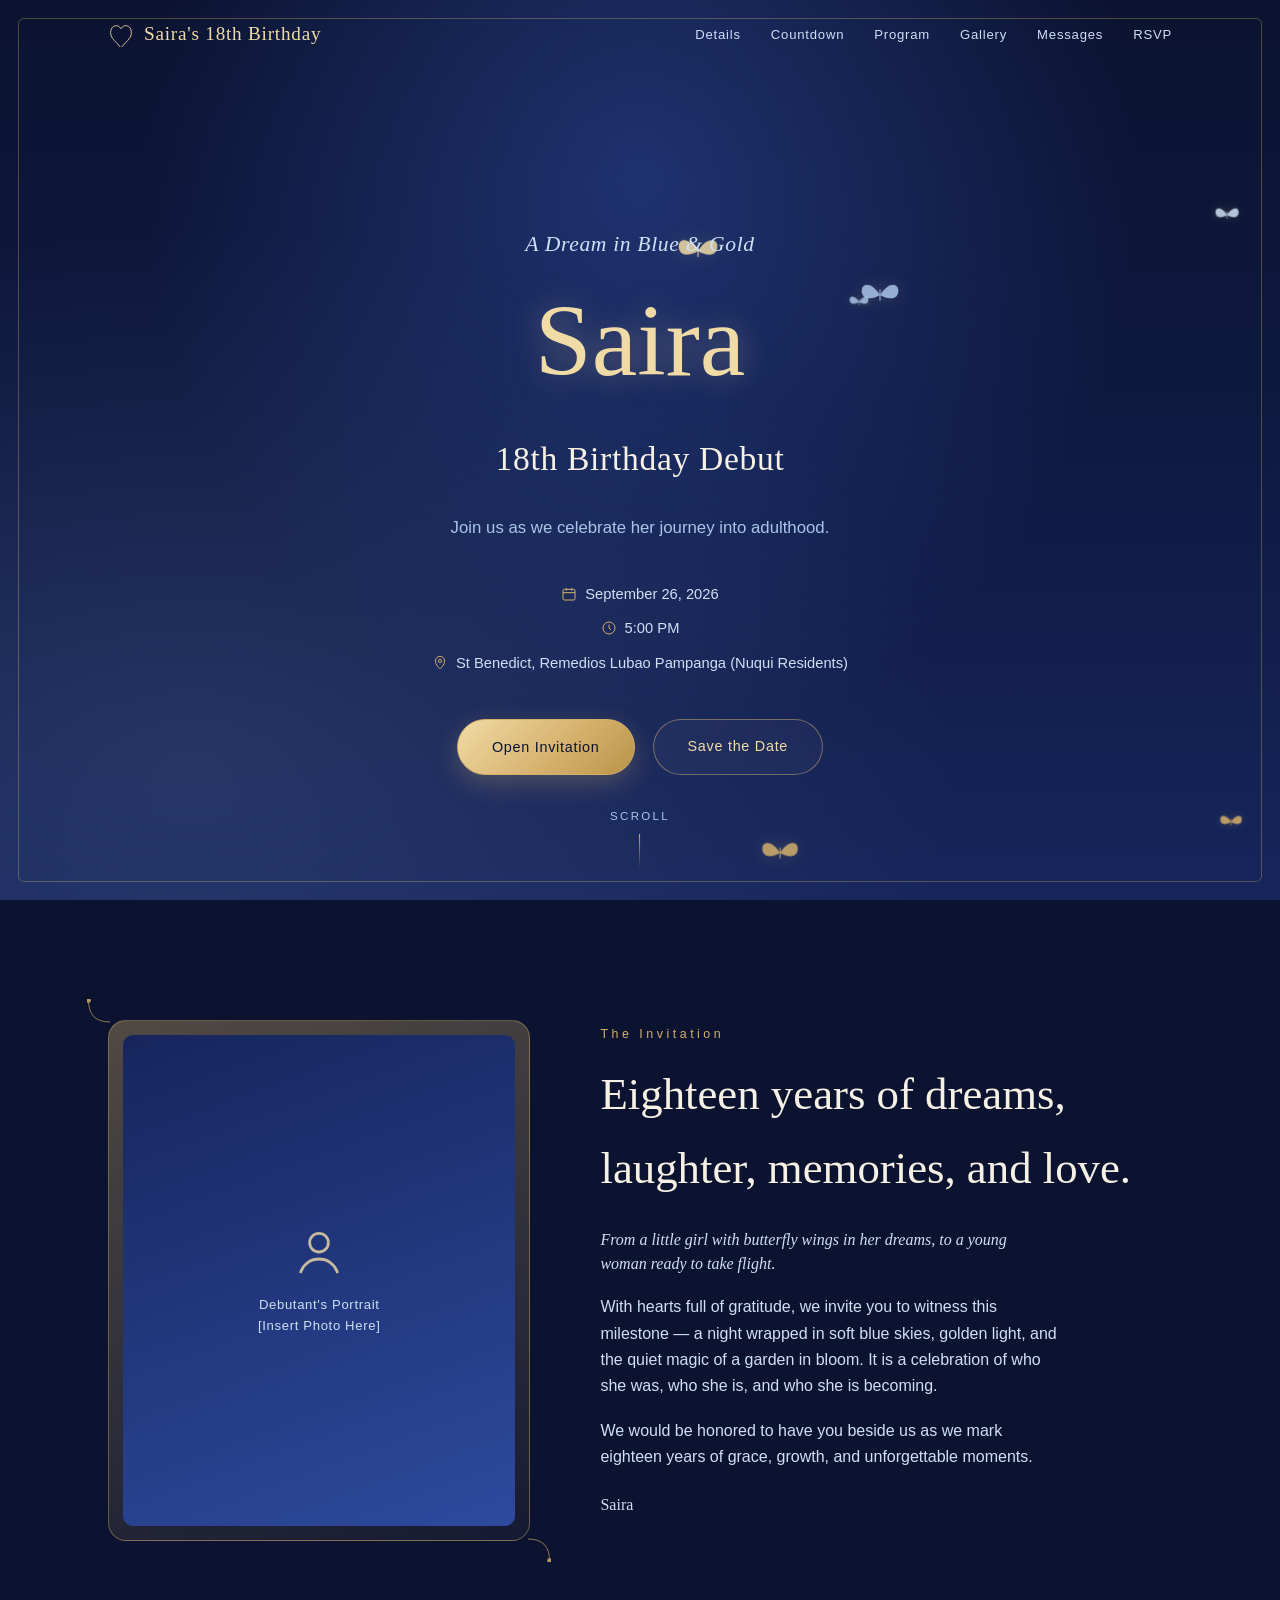
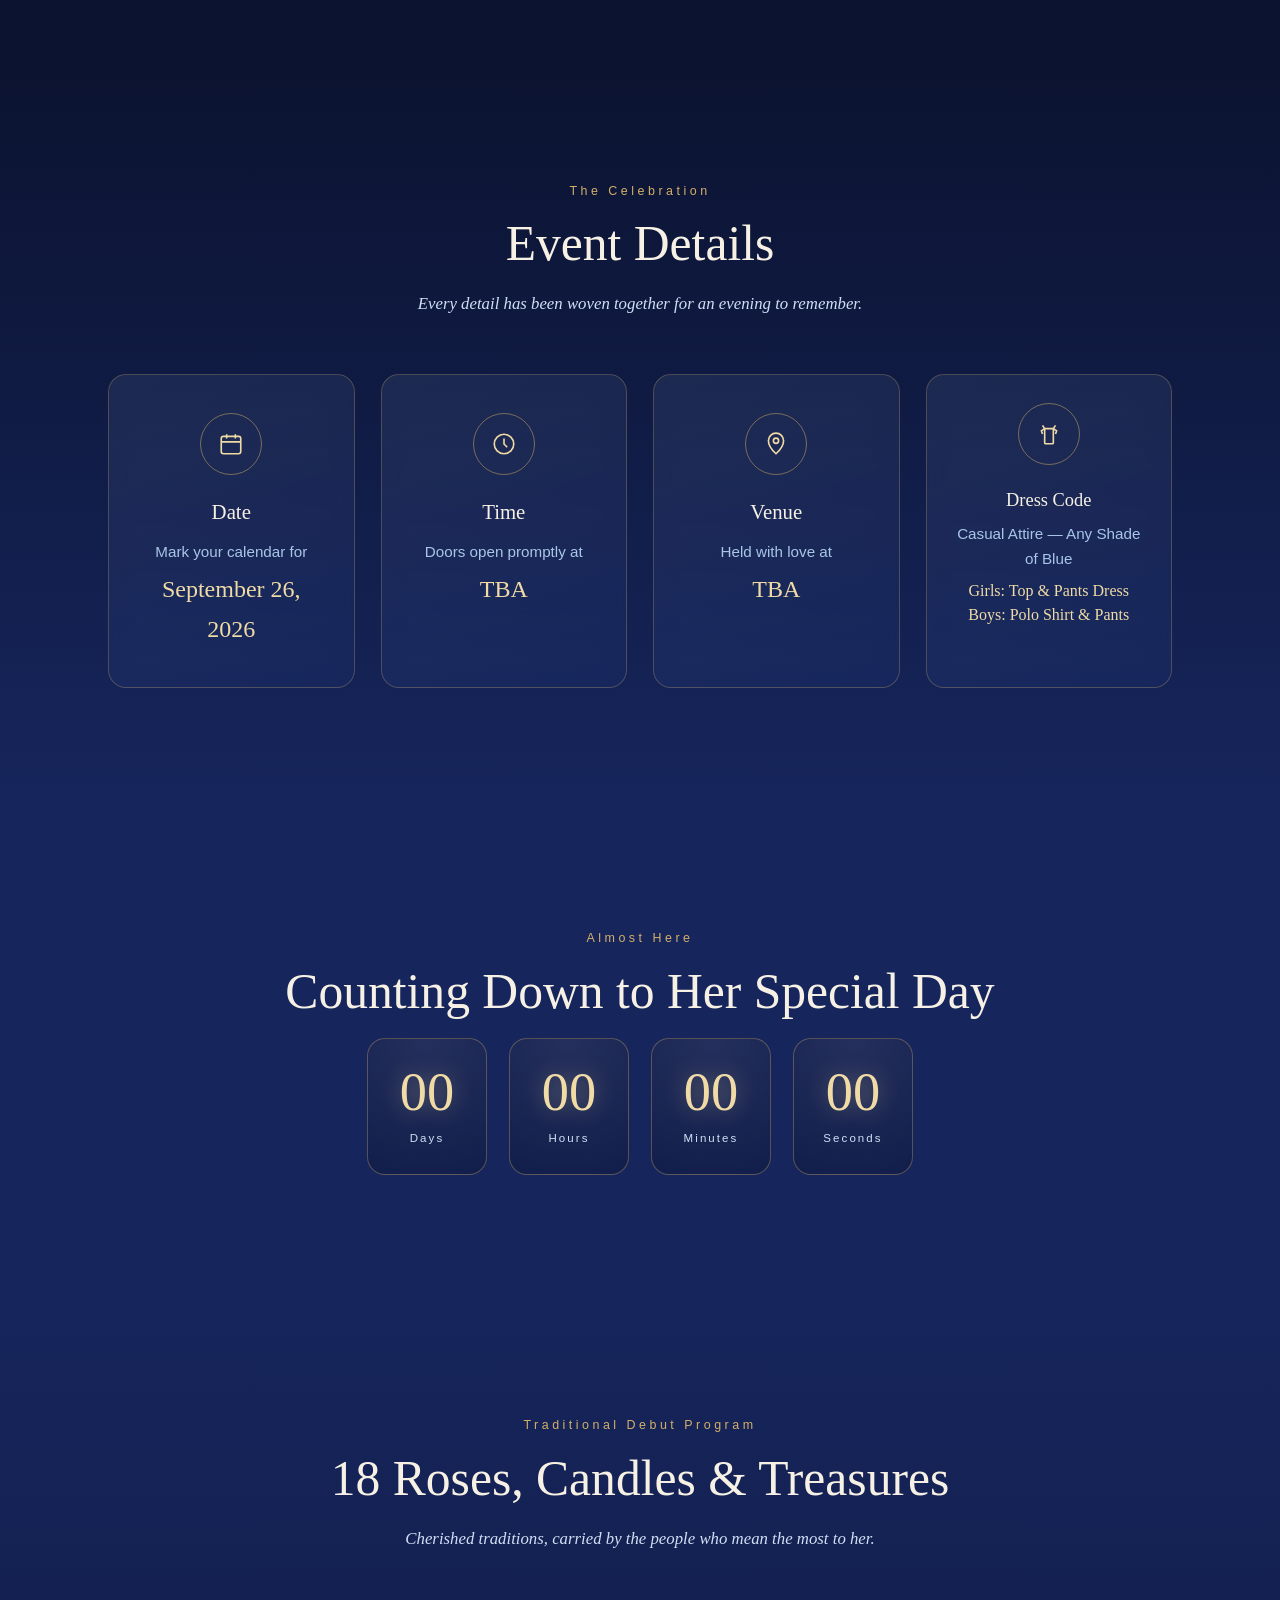
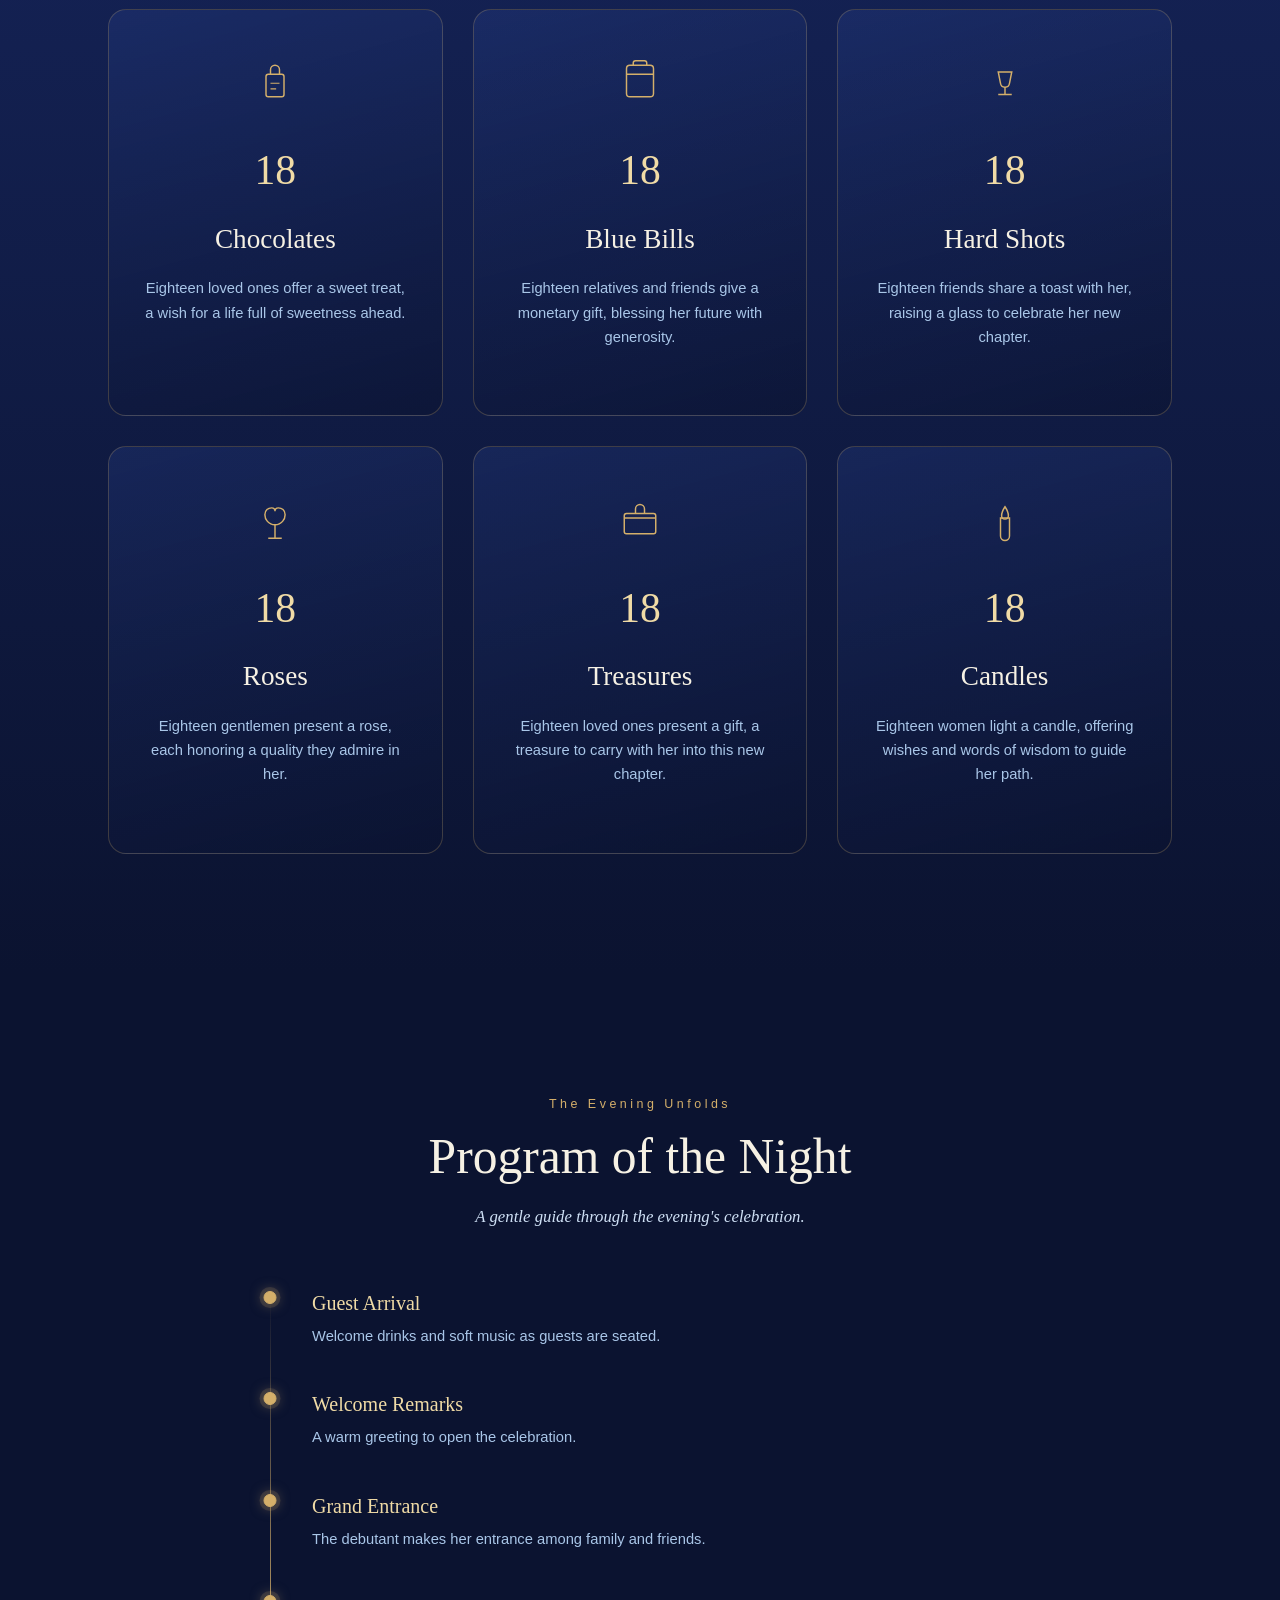
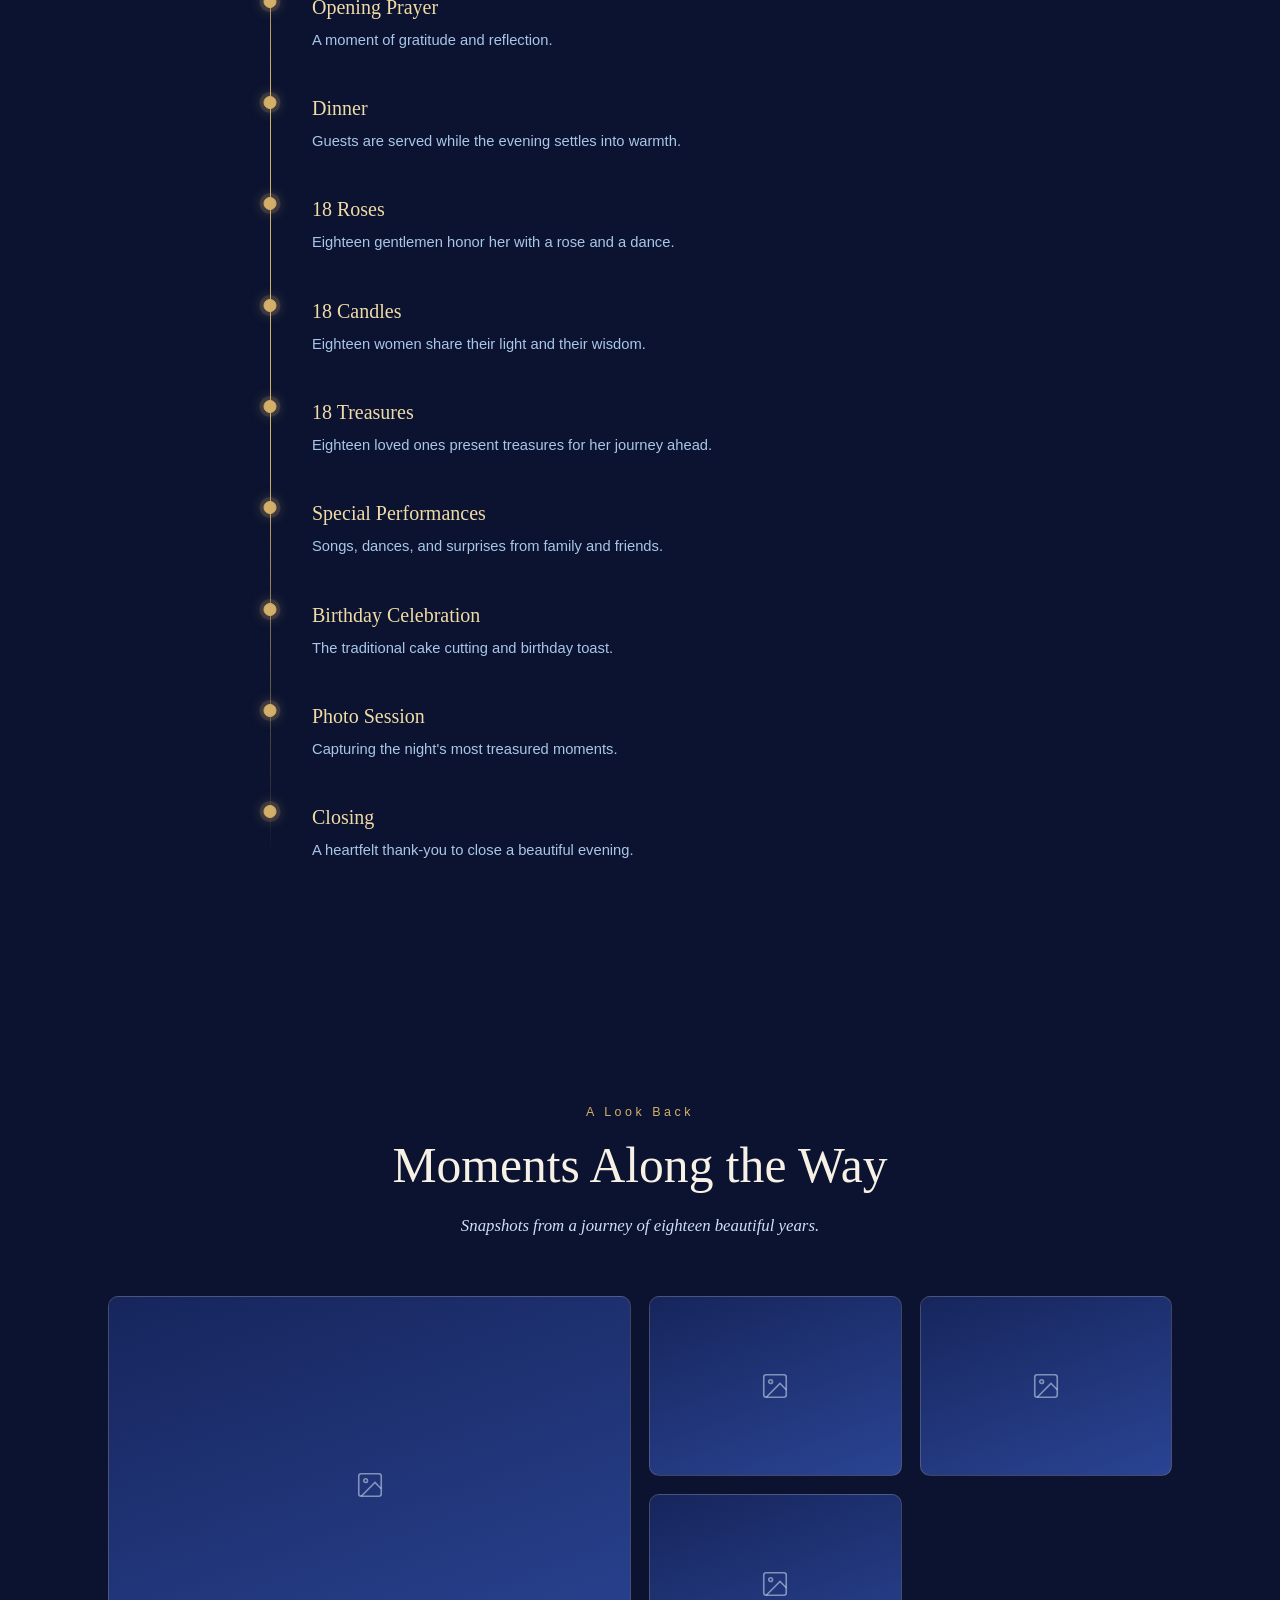
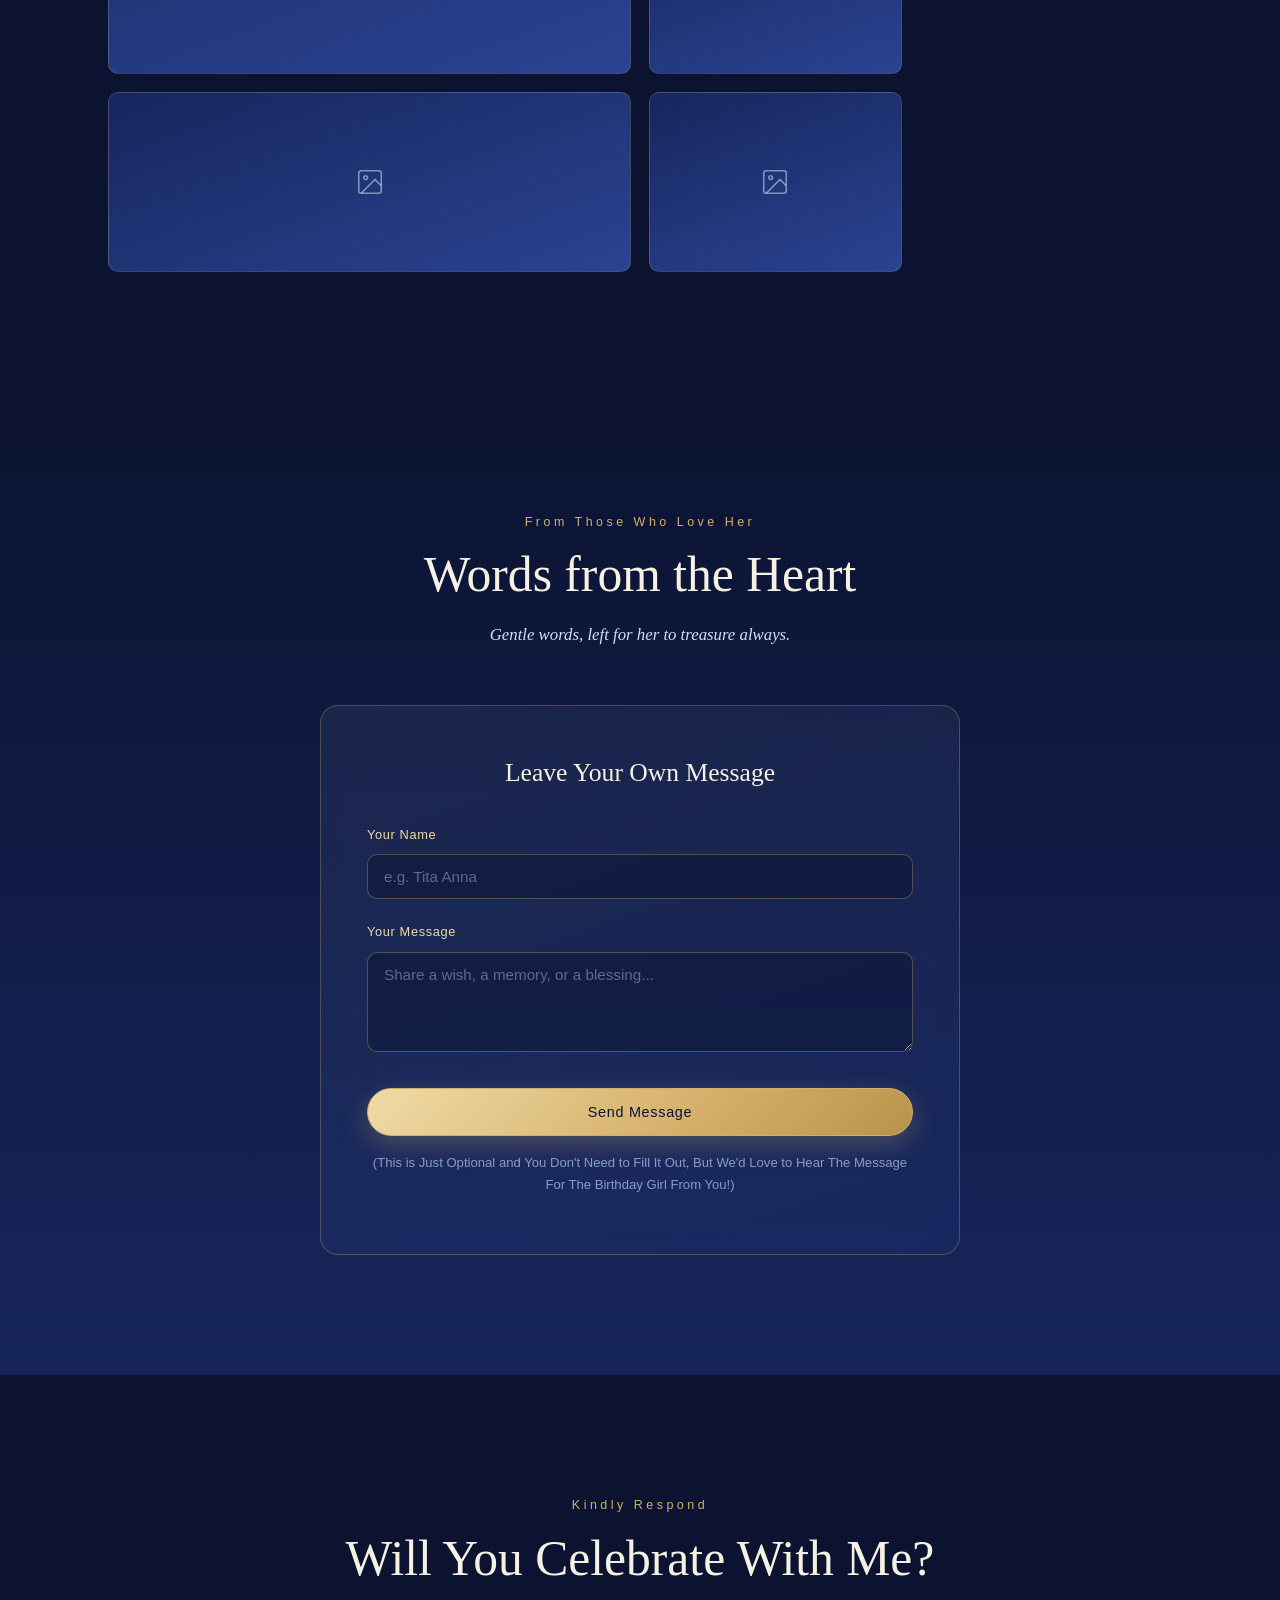
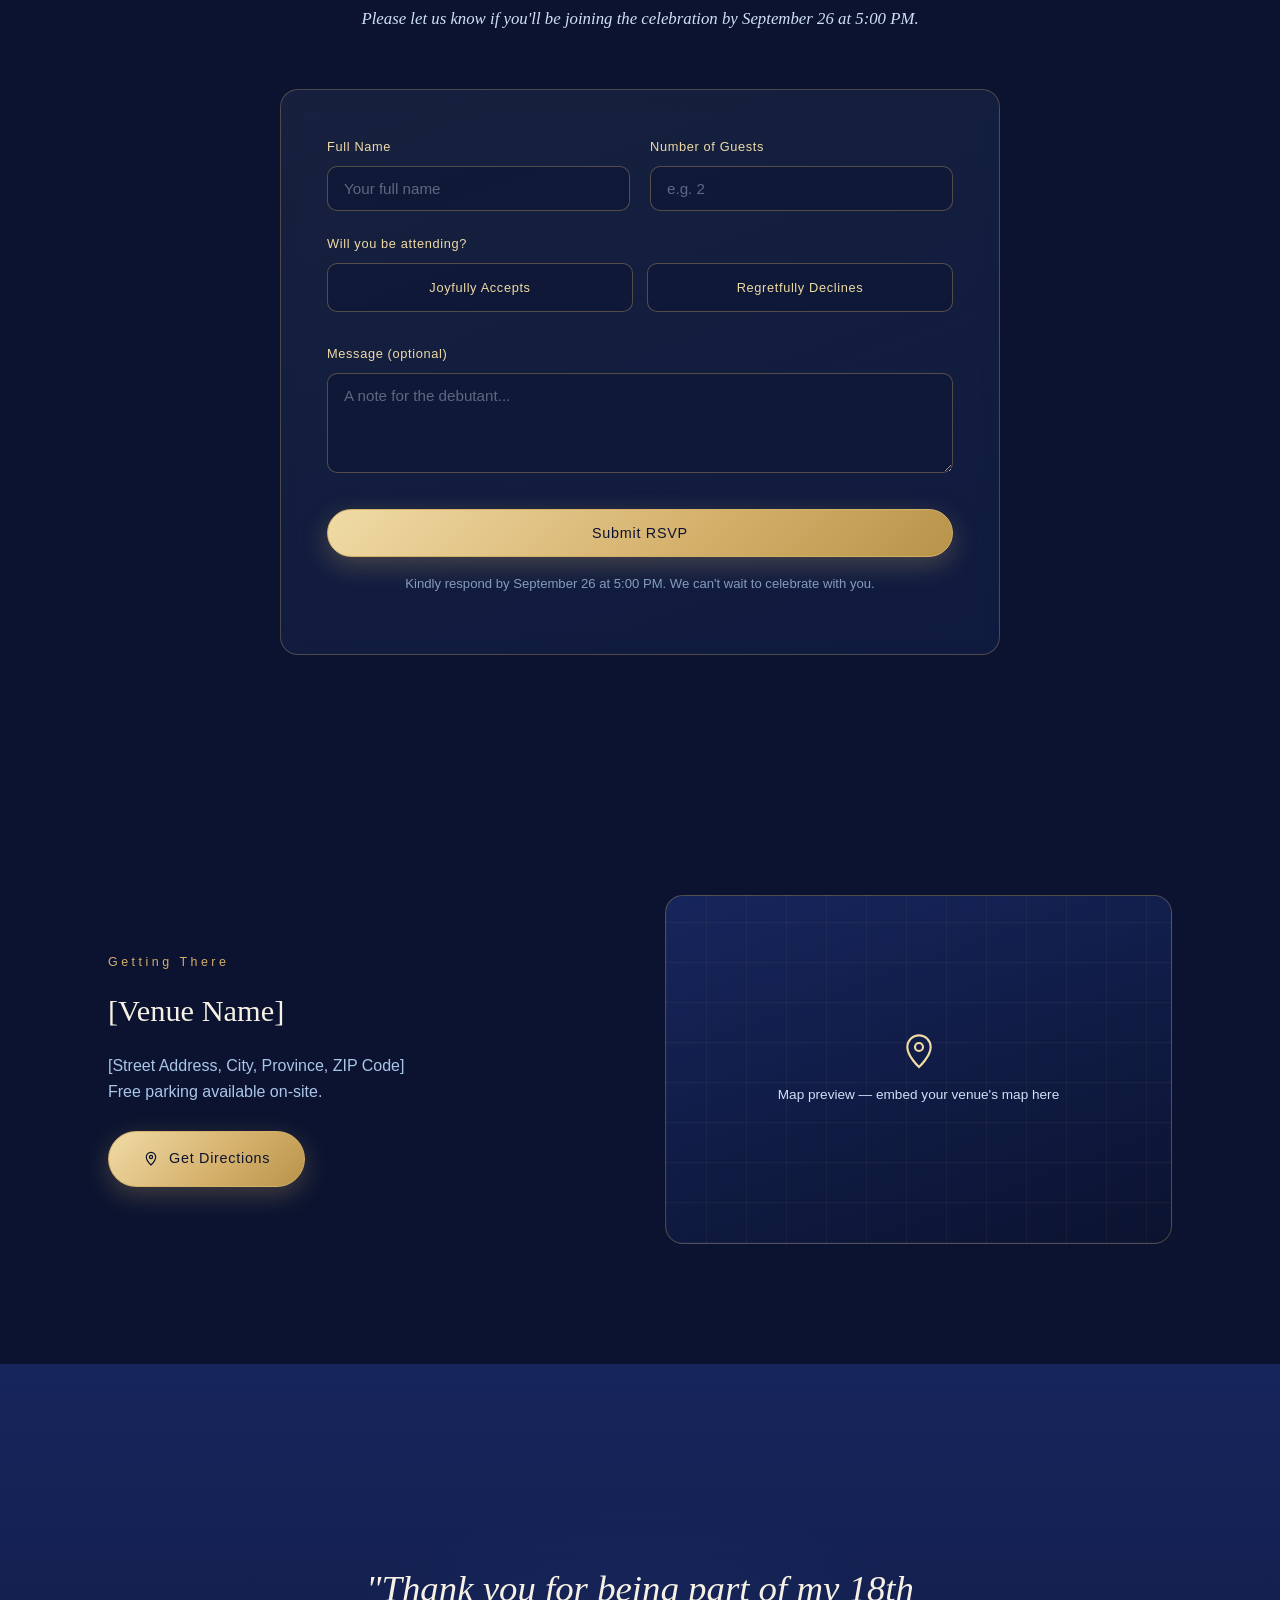
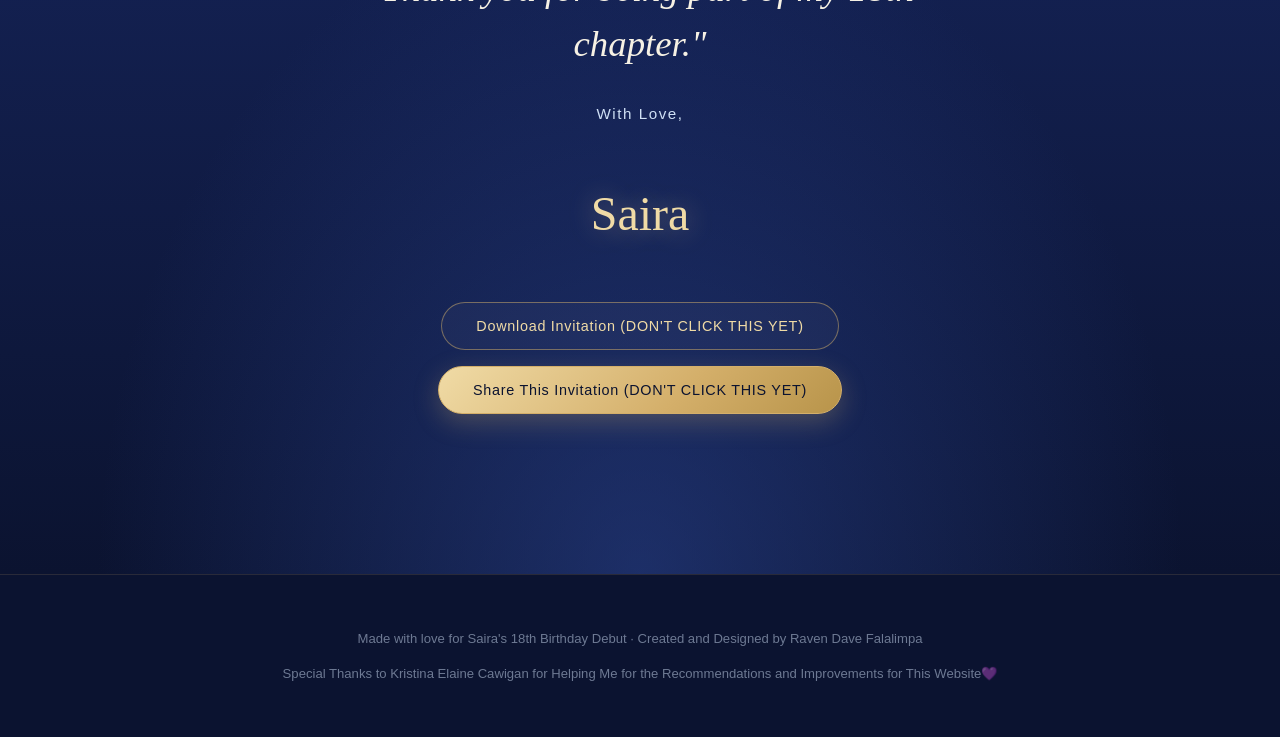
==== commit 68637403: "Add files via upload" ====
--- a/index.html
+++ b/index.html
@@ -1,1961 +1,13 @@
-/* =========================================================
-   A DREAM IN BLUE & GOLD — Debut Website Script
-   Sections:
-     1. Reduced motion check
-     2. Sparkle particle canvas
-     3. Floating butterflies
-     4. Sticky nav + mobile menu
-     5. Scroll reveal animations
-     6. Hero entrance sequence + "Open Invitation" veil
-     7. Live countdown timer
-     8. 18 Roses / Candles / Treasures slot lists
-     9. RSVP + Message forms
-    10. Music player
-    11. Back-to-top + share/download
-   ========================================================= */
-
-(function () {
-  'use strict';
-
-  const prefersReducedMotion = window.matchMedia('(prefers-reduced-motion: reduce)').matches;
-
-  /* ---------------------------------------------------------
-     2. SPARKLE PARTICLE CANVAS
-     Soft gold particles drifting slowly upward, like floating
-     glitter. Skipped entirely if reduced motion is requested.
-  --------------------------------------------------------- */
-  function initSparkles() {
-    const canvas = document.getElementById('sparkle-canvas');
-    if (!canvas || prefersReducedMotion) return;
-
-    const ctx = canvas.getContext('2d');
-    let width, height, particles;
-    const PARTICLE_COUNT = window.innerWidth < 720 ? 26 : 55;
-
-    function resize() {
-      width = canvas.width = window.innerWidth;
-      height = canvas.height = window.innerHeight;
-    }
-
-    function createParticle() {
-      return {
-        x: Math.random() * width,
-        y: Math.random() * height,
-        r: Math.random() * 1.6 + 0.4,
-        speedY: Math.random() * 0.25 + 0.05,
-        drift: (Math.random() - 0.5) * 0.15,
-        alpha: Math.random() * 0.6 + 0.2,
-        twinkleSpeed: Math.random() * 0.02 + 0.005,
-        twinklePhase: Math.random() * Math.PI * 2
-      };
-    }
-
-    function init() {
-      resize();
-      particles = Array.from({ length: PARTICLE_COUNT }, createParticle);
-    }
-
-    function draw() {
-      ctx.clearRect(0, 0, width, height);
-      for (const p of particles) {
-        p.twinklePhase += p.twinkleSpeed;
-        const twinkle = (Math.sin(p.twinklePhase) + 1) / 2;
-        ctx.beginPath();
-        ctx.arc(p.x, p.y, p.r, 0, Math.PI * 2);
-        ctx.fillStyle = `rgba(240, 219, 166, ${(p.alpha * twinkle).toFixed(3)})`;
-        ctx.fill();
-
-        p.y -= p.speedY;
-        p.x += p.drift;
-
-        if (p.y < -10) {
-          p.y = height + 10;
-          p.x = Math.random() * width;
-        }
-        if (p.x < -10) p.x = width + 10;
-        if (p.x > width + 10) p.x = -10;
-      }
-      requestAnimationFrame(draw);
-    }
-
-    window.addEventListener('resize', resize);
-    init();
-    requestAnimationFrame(draw);
-  }
-
-  /* ---------------------------------------------------------
-     3. FLOATING BUTTERFLIES
-     A handful of SVG butterflies gently drifting across the
-     viewport on independent, randomized paths.
-  --------------------------------------------------------- */
-  function initButterflies() {
-    const layer = document.getElementById('butterfly-layer');
-    if (!layer || prefersReducedMotion) return;
-
-    const COUNT = window.innerWidth < 720 ? 3 : 6;
-    const palette = ['#D4AF6A', '#A9C6E8', '#F0DBA6', '#CFE0F5'];
-
-    function makeButterflySVG(color) {
-      return `
-        <svg width="30" height="30" viewBox="0 0 60 60" xmlns="http://www.w3.org/2000/svg">
-          <g class="wing-left">
-            <path d="M30 30 C18 10, 2 12, 4 26 C6 38, 20 36, 30 30Z" fill="${color}" opacity="0.85"/>
-          </g>
-          <g class="wing-right">
-            <path d="M30 30 C42 10, 58 12, 56 26 C54 38, 40 36, 30 30Z" fill="${color}" opacity="0.85"/>
-          </g>
-          <line x1="30" y1="22" x2="30" y2="38" stroke="${color}" stroke-width="1.4"/>
-        </svg>`;
-    }
-
-    for (let i = 0; i < COUNT; i++) {
-      const el = document.createElement('div');
-      el.className = 'butterfly';
-      const color = palette[i % palette.length];
-      el.innerHTML = makeButterflySVG(color);
-
-      const startX = Math.random() * 100;
-      const startY = Math.random() * 100;
-      const size = 0.7 + Math.random() * 0.9;
-      const duration = 22 + Math.random() * 18;
-      const delay = Math.random() * -20;
-
-      el.style.left = startX + 'vw';
-      el.style.top = startY + 'vh';
-      el.style.transform = `scale(${size})`;
-      el.style.animation = `butterflyPath${i % 4} ${duration}s ease-in-out ${delay}s infinite`;
-
-      layer.appendChild(el);
-    }
-
-    // Inject a handful of distinct drifting paths so butterflies
-    // don't all move in visual lockstep.
-    const styleTag = document.createElement('style');
-    styleTag.textContent = `
-      @keyframes butterflyPath0 {
-        0%   { transform: translate(0, 0) scale(var(--s,1)) rotate(0deg); }
-        25%  { transform: translate(12vw, -8vh) scale(var(--s,1)) rotate(8deg); }
-        50%  { transform: translate(4vw, 10vh) scale(var(--s,1)) rotate(-6deg); }
-        75%  { transform: translate(-10vw, -4vh) scale(var(--s,1)) rotate(4deg); }
-        100% { transform: translate(0, 0) scale(var(--s,1)) rotate(0deg); }
-      }
-      @keyframes butterflyPath1 {
-        0%   { transform: translate(0, 0) scale(var(--s,1)) rotate(0deg); }
-        30%  { transform: translate(-14vw, 6vh) scale(var(--s,1)) rotate(-8deg); }
-        60%  { transform: translate(6vw, 14vh) scale(var(--s,1)) rotate(6deg); }
-        100% { transform: translate(0, 0) scale(var(--s,1)) rotate(0deg); }
-      }
-      @keyframes butterflyPath2 {
-        0%   { transform: translate(0, 0) scale(var(--s,1)) rotate(0deg); }
-        40%  { transform: translate(10vw, 12vh) scale(var(--s,1)) rotate(5deg); }
-        70%  { transform: translate(-8vw, -10vh) scale(var(--s,1)) rotate(-5deg); }
-        100% { transform: translate(0, 0) scale(var(--s,1)) rotate(0deg); }
-      }
-      @keyframes butterflyPath3 {
-        0%   { transform: translate(0, 0) scale(var(--s,1)) rotate(0deg); }
-        35%  { transform: translate(-6vw, -12vh) scale(var(--s,1)) rotate(-4deg); }
-        65%  { transform: translate(12vw, -2vh) scale(var(--s,1)) rotate(7deg); }
-        100% { transform: translate(0, 0) scale(var(--s,1)) rotate(0deg); }
-      }
-    `;
-    document.head.appendChild(styleTag);
-  }
-
-  /* ---------------------------------------------------------
-     4. STICKY NAV + MOBILE MENU
-  --------------------------------------------------------- */
-  function initNav() {
-    const nav = document.getElementById('siteNav');
-    const toggle = document.getElementById('navToggle');
-    const links = document.getElementById('navLinks');
-    if (!nav) return;
-
-    function onScroll() {
-      nav.classList.toggle('scrolled', window.scrollY > 40);
-    }
-    window.addEventListener('scroll', onScroll, { passive: true });
-    onScroll();
-
-    if (toggle && links) {
-      toggle.addEventListener('click', () => {
-        const isOpen = links.classList.toggle('open');
-        toggle.classList.toggle('open', isOpen);
-        toggle.setAttribute('aria-expanded', String(isOpen));
-      });
-
-      links.querySelectorAll('a').forEach((a) => {
-        a.addEventListener('click', () => {
-          links.classList.remove('open');
-          toggle.classList.remove('open');
-          toggle.setAttribute('aria-expanded', 'false');
-        });
-      });
-    }
-  }
-
-  /* ---------------------------------------------------------
-     5. SCROLL REVEAL ANIMATIONS
-     IntersectionObserver fades + lifts sections into view once,
-     and lights up timeline dots as they pass into the viewport.
-  --------------------------------------------------------- */
-  function initReveal() {
-    const revealEls = document.querySelectorAll('.reveal');
-    const timelineEls = document.querySelectorAll('.timeline-item');
-
-    if (!('IntersectionObserver' in window)) {
-      revealEls.forEach((el) => el.classList.add('in-view'));
-      timelineEls.forEach((el) => el.classList.add('in-view'));
-      return;
-    }
-
-    const observer = new IntersectionObserver(
-      (entries) => {
-        entries.forEach((entry) => {
-          if (entry.isIntersecting) {
-            entry.target.classList.add('in-view');
-            observer.unobserve(entry.target);
-          }
-        });
-      },
-      { threshold: 0.15, rootMargin: '0px 0px -60px 0px' }
-    );
-
-    revealEls.forEach((el) => observer.observe(el));
-    timelineEls.forEach((el) => observer.observe(el));
-  }
-
-  /* ---------------------------------------------------------
-     6. HERO ENTRANCE SEQUENCE + OPEN INVITATION VEIL
-  --------------------------------------------------------- */
-  function initHeroEntrance() {
-    const veil = document.getElementById('inviteVeil');
-    const openBtn = document.getElementById('openInviteBtn');
-
-    const heroEls = [
-      { id: 'h-kicker', delay: 100 },
-      { id: 'h-name', delay: 260 },
-      { id: 'h-title', delay: 460 },
-      { id: 'h-tagline', delay: 620 },
-      { id: 'h-meta', delay: 760 },
-      { id: 'h-actions', delay: 900 }
-    ];
-
-    function playHeroSequence() {
-      heroEls.forEach(({ id, delay }) => {
-        const el = document.getElementById(id);
-        if (!el) return;
-        setTimeout(() => {
-          el.style.transition = 'opacity 0.9s ease, transform 0.9s ease';
-          el.style.transform = 'translateY(0)';
-          el.style.opacity = '1';
-        }, prefersReducedMotion ? 0 : delay);
-      });
-      const cue = document.querySelector('.scroll-cue');
-      if (cue) {
-        setTimeout(() => { cue.style.transition = 'opacity 1s ease'; cue.style.opacity = '1'; }, prefersReducedMotion ? 0 : 1100);
-      }
-    }
-
-    // set initial offset for a soft rise-in
-    heroEls.forEach(({ id }) => {
-      const el = document.getElementById(id);
-      if (el) el.style.transform = 'translateY(16px)';
-    });
-
-    if (veil && openBtn) {
-      // Auto-dismiss the preparing veil quickly, then let the
-      // hero content play in underneath it.
-      setTimeout(() => {
-        veil.classList.add('hidden');
-        playHeroSequence();
-        // Attempt to start background music the moment the
-        // loading veil finishes. If the browser blocks it, the
-        // fallback listeners in initBackgroundMusic() will catch
-        // the visitor's first click/tap instead.
-        if (typeof window.__tryStartBackgroundMusic === 'function') {
-          window.__tryStartBackgroundMusic();
-        }
-      }, prefersReducedMotion ? 200 : 1200);
-
-      openBtn.addEventListener('click', () => {
-        document.getElementById('intro')?.scrollIntoView({ behavior: prefersReducedMotion ? 'auto' : 'smooth' });
-      });
-    } else {
-      playHeroSequence();
-      if (typeof window.__tryStartBackgroundMusic === 'function') {
-        window.__tryStartBackgroundMusic();
-      }
-    }
-  }
-
-  /* ---------------------------------------------------------
-     7. LIVE COUNTDOWN TIMER
-  --------------------------------------------------------- */
-  function initCountdown() {
-    const grid = document.getElementById('countdownGrid');
-    if (!grid) return;
-
-    const targetDate = new Date(grid.dataset.target);
-    const daysEl = document.getElementById('cd-days');
-    const hoursEl = document.getElementById('cd-hours');
-    const minutesEl = document.getElementById('cd-minutes');
-    const secondsEl = document.getElementById('cd-seconds');
-
-    function pad(n) { return String(Math.max(n, 0)).padStart(2, '0'); }
-
-    function tick() {
-      const now = new Date();
-      let diff = targetDate.getTime() - now.getTime();
-
-      if (isNaN(targetDate.getTime())) return;
-
-      if (diff <= 0) {
-        daysEl.textContent = '00';
-        hoursEl.textContent = '00';
-        minutesEl.textContent = '00';
-        secondsEl.textContent = '00';
-        clearInterval(intervalId);
-        return;
-      }
-
-      const days = Math.floor(diff / (1000 * 60 * 60 * 24));
-      diff -= days * (1000 * 60 * 60 * 24);
-      const hours = Math.floor(diff / (1000 * 60 * 60));
-      diff -= hours * (1000 * 60 * 60);
-      const minutes = Math.floor(diff / (1000 * 60));
-      diff -= minutes * (1000 * 60);
-      const seconds = Math.floor(diff / 1000);
-
-      daysEl.textContent = pad(days);
-      hoursEl.textContent = pad(hours);
-      minutesEl.textContent = pad(minutes);
-      secondsEl.textContent = pad(seconds);
-    }
-
-    tick();
-    const intervalId = setInterval(tick, 1000);
-  }
-
-  /* ---------------------------------------------------------
-     8. 18 ROSES / CANDLES / TREASURES — SLOT LISTS
-     Generates 18 numbered, editable-later placeholder slots
-     for each tradition card.
-  --------------------------------------------------------- */
-  function initTraditionSlots() {
-    const configs = [
-      { id: 'rosesList', label: 'Rose' },
-      { id: 'candlesList', label: 'Candle' },
-      { id: 'treasuresList', label: 'Treasure' }
-    ];
-
-    configs.forEach(({ id, label }) => {
-      const list = document.getElementById(id);
-      if (!list) return;
-      const fragment = document.createDocumentFragment();
-      for (let i = 1; i <= 18; i++) {
-        const li = document.createElement('li');
-        li.innerHTML = `<span class="slot-num">${String(i).padStart(2, '0')}</span><span class="slot-name">[Name for ${label} ${i}]</span>`;
-        fragment.appendChild(li);
-      }
-      list.appendChild(fragment);
-    });
-
-    // Collapse long lists behind a "show all" affordance so the
-    // page doesn't feel overwhelming on first load.
-    document.querySelectorAll('.tradition-slot').forEach((list) => {
-      const items = Array.from(list.children);
-      if (items.length <= 5) return;
-
-      items.slice(5).forEach((item) => { item.style.display = 'none'; });
-
-      const toggle = document.createElement('li');
-      toggle.style.borderBottom = 'none';
-      toggle.style.paddingTop = '12px';
-      const btn = document.createElement('button');
-      btn.type = 'button';
-      btn.textContent = `Show all 18 →`;
-      btn.style.cssText = 'background:none;border:none;color:var(--gold);font-size:0.85rem;padding:0;letter-spacing:0.04em;';
-      btn.addEventListener('click', () => {
-        const hidden = items.slice(5).filter((i) => i.style.display === 'none');
-        const isExpanded = hidden.length === 0;
-        items.slice(5).forEach((item) => { item.style.display = isExpanded ? 'none' : 'flex'; });
-        btn.textContent = isExpanded ? 'Show all 18 →' : 'Show less';
-      });
-      toggle.appendChild(btn);
-      list.appendChild(toggle);
-    });
-  }
-
-  /* ---------------------------------------------------------
-     9. RSVP + MESSAGE FORMS
-     Client-side only: validates, shows a success state. Wire
-     up formAction / fetch to a backend or form service later.
-  --------------------------------------------------------- */
-  function initForms() {
-    // Attendance radio pill styling
-    const attendanceGroup = document.getElementById('attendanceGroup');
-    if (attendanceGroup) {
-      const pills = attendanceGroup.querySelectorAll('.radio-pill');
-      pills.forEach((pill) => {
-        const input = pill.querySelector('input');
-        input.addEventListener('change', () => {
-          pills.forEach((p) => p.classList.remove('checked'));
-          if (input.checked) pill.classList.add('checked');
-        });
-      });
-    }
-
-    function wireForm(formId, successId) {
-      const form = document.getElementById(formId);
-      const success = document.getElementById(successId);
-      if (!form || !success) return;
-
-      form.addEventListener('submit', (e) => {
-        e.preventDefault();
-        if (!form.checkValidity()) {
-          form.reportValidity();
-          return;
-        }
-        // Placeholder submission — replace with real endpoint integration.
-        form.style.display = 'none';
-        success.classList.add('show');
-      });
-    }
-
-    wireForm('rsvpForm', 'rsvpSuccess');
-    wireForm('messageForm', 'messageSuccess');
-  }
-
-  /* ---------------------------------------------------------
-     10. BACKGROUND MUSIC — AUTO-START AFTER LOADING VEIL
-     Attempts to play automatically the moment the "Preparing
-     your invitation…" veil finishes. Most browsers block audio
-     with sound until the visitor has interacted with the page,
-     so if the initial attempt is blocked, playback silently
-     falls back to starting on the visitor's very first click
-     or tap anywhere on the page. Either way, music plays and
-     loops continuously until the site is closed.
-  --------------------------------------------------------- */
-  function initBackgroundMusic() {
-    const audio = document.getElementById('bgAudio');
-    if (!audio) return;
-
-    let started = false;
-
-    function tryStart() {
-      if (started) return;
-      audio.play().then(() => {
-        started = true;
-        document.removeEventListener('click', tryStart);
-        document.removeEventListener('touchstart', tryStart);
-        document.removeEventListener('keydown', tryStart);
-      }).catch(() => {
-        // Autoplay blocked — the fallback listeners below will
-        // catch the visitor's first interaction instead.
-      });
-    }
-
-    // Fallback: first tap/click/keypress anywhere on the page
-    // starts the music if the initial autoplay attempt failed.
-    document.addEventListener('click', tryStart);
-    document.addEventListener('touchstart', tryStart);
-    document.addEventListener('keydown', tryStart);
-
-    // Expose so the hero entrance sequence can trigger this
-    // right as the loading veil finishes.
-    window.__tryStartBackgroundMusic = tryStart;
-  }
-
-  /* ---------------------------------------------------------
-     11. BACK-TO-TOP + SHARE / DOWNLOAD
-  --------------------------------------------------------- */
-  function initMisc() {
-    const backToTop = document.getElementById('backToTop');
-    if (backToTop) {
-      window.addEventListener('scroll', () => {
-        backToTop.classList.toggle('visible', window.scrollY > 700);
-      }, { passive: true });
-
-      backToTop.addEventListener('click', () => {
-        window.scrollTo({ top: 0, behavior: prefersReducedMotion ? 'auto' : 'smooth' });
-      });
-    }
-
-    const shareBtn = document.getElementById('shareBtn');
-    if (shareBtn) {
-      shareBtn.addEventListener('click', async () => {
-        const shareData = {
-          title: document.title,
-          text: "You're invited to Adorlee's 18th Birthday Debut — A Dream in Blue & Gold.",
-          url: window.location.href
-        };
-        if (navigator.share) {
-          try { await navigator.share(shareData); } catch (_) { /* user cancelled */ }
-        } else if (navigator.clipboard) {
-          try {
-            await navigator.clipboard.writeText(shareData.url);
-            const original = shareBtn.textContent;
-            shareBtn.textContent = 'Link Copied!';
-            setTimeout(() => { shareBtn.textContent = original; }, 2000);
-          } catch (_) { /* clipboard unavailable */ }
-        }
-      });
-    }
-
-    const downloadBtn = document.getElementById('downloadInviteBtn');
-    if (downloadBtn) {
-      downloadBtn.addEventListener('click', () => {
-        window.print();
-      });
-    }
-
-    const directionsBtn = document.getElementById('directionsBtn');
-    if (directionsBtn) {
-      directionsBtn.addEventListener('click', (e) => {
-        if (directionsBtn.getAttribute('href') === '#') {
-          e.preventDefault();
-          // Replace this placeholder with a real Google Maps link
-          // once the venue address is finalized, e.g.:
-          // https://www.google.com/maps/dir/?api=1&destination=YOUR+VENUE+ADDRESS
-        }
-      });
-    }
-  }
-
-  /* ---------------------------------------------------------
-     INIT
-  --------------------------------------------------------- */
-  document.addEventListener('DOMContentLoaded', () => {
-    initSparkles();
-    initButterflies();
-    initNav();
-    initReveal();
-    initBackgroundMusic();
-    initHeroEntrance();
-    initCountdown();
-    initTraditionSlots();
-    initForms();
-    initMisc();
-  });
-})();
-
-/* =========================================================
-   A DREAM IN BLUE & GOLD — Debut Website Stylesheet
-   Palette:
-     --midnight   #0B1330  deep navy (base background)
-     --royal      #16255C  royal blue
-     --sapphire   #2E4A9E  sapphire blue
-     --powder     #A9C6E8  powder blue
-     --babyblue   #CFE0F5  baby blue
-     --pastel     #EAF1FB  soft pastel blue (near-white panels)
-     --gold       #D4AF6A  soft shimmering gold
-     --gold-light #F0DBA6  pale gold highlight
-     --cream      #F6F1E4  warm ivory text-on-dark
-   ========================================================= */
-
-@import url('https://fonts.googleapis.com/css2?family=Cormorant+Garamond:ital,wght@0,400;0,500;0,600;1,400&family=Parisienne&family=Jost:wght@300;400;500;600&display=swap');
-
-:root {
-  --midnight: #0B1330;
-  --midnight-2: #0E1940;
-  --royal: #16255C;
-  --sapphire: #2E4A9E;
-  --powder: #A9C6E8;
-  --babyblue: #CFE0F5;
-  --pastel: #EAF1FB;
-  --gold: #D4AF6A;
-  --gold-light: #F0DBA6;
-  --gold-deep: #B8944A;
-  --cream: #F6F1E4;
-
-  --font-display: 'Cormorant Garamond', serif;
-  --font-script: 'Parisienne', cursive;
-  --font-body: 'Jost', sans-serif;
-
-  --container: 1120px;
-  --radius: 18px;
-  --radius-sm: 10px;
-
-  --ease: cubic-bezier(.22, .61, .36, 1);
-}
-
-@media (prefers-reduced-motion: reduce) {
-  *, *::before, *::after {
-    animation-duration: 0.001ms !important;
-    animation-iteration-count: 1 !important;
-    transition-duration: 0.001ms !important;
-    scroll-behavior: auto !important;
-  }
-}
-
-* { box-sizing: border-box; }
-
-html {
-  scroll-behavior: smooth;
-}
-
-body {
-  margin: 0;
-  background: var(--midnight);
-  color: var(--cream);
-  font-family: var(--font-body);
-  font-weight: 300;
-  line-height: 1.65;
-  overflow-x: hidden;
-  -webkit-font-smoothing: antialiased;
-}
-
-img { max-width: 100%; display: block; }
-
-a { color: inherit; text-decoration: none; }
-
-button {
-  font-family: inherit;
-  cursor: pointer;
-}
-
-::selection {
-  background: var(--gold);
-  color: var(--midnight);
-}
-
-/* Focus visibility */
-a:focus-visible,
-button:focus-visible,
-input:focus-visible,
-textarea:focus-visible {
-  outline: 2px solid var(--gold-light);
-  outline-offset: 3px;
-}
-
-.container {
-  max-width: var(--container);
-  margin: 0 auto;
-  padding: 0 28px;
-}
-
-.eyebrow {
-  display: block;
-  font-family: var(--font-body);
-  font-size: 0.78rem;
-  letter-spacing: 0.28em;
-  color: var(--gold);
-  margin-bottom: 14px;
-  font-weight: 500;
-}
-
-h1, h2, h3, h4 {
-  font-family: var(--font-display);
-  font-weight: 500;
-  margin: 0;
-  color: var(--cream);
-}
-
-.section-title {
-  font-size: clamp(2.1rem, 4vw, 3.1rem);
-  line-height: 1.15;
-  margin-bottom: 18px;
-}
-
-.section-sub {
-  max-width: 560px;
-  margin: 0 auto 56px;
-  text-align: center;
-  color: var(--babyblue);
-  font-size: 1.05rem;
-  font-style: italic;
-  font-family: var(--font-display);
-}
-
-.section-head {
-  text-align: center;
-  margin-bottom: 8px;
-}
-
-section {
-  position: relative;
-  padding: 120px 0;
-}
-
-/* subtle divider vine between sections */
-.divider {
-  display: flex;
-  align-items: center;
-  justify-content: center;
-  gap: 14px;
-  margin: 0 auto 50px;
-  width: fit-content;
-  color: var(--gold);
-}
-.divider::before,
-.divider::after {
-  content: '';
-  width: 56px;
-  height: 1px;
-  background: linear-gradient(90deg, transparent, var(--gold), transparent);
-}
-
-/* =========================================================
-   AMBIENT LAYERS — sparkle canvas, butterflies, petals
-   ========================================================= */
-
-#sparkle-canvas {
-  position: fixed;
-  inset: 0;
-  width: 100%;
-  height: 100%;
-  z-index: 1;
-  pointer-events: none;
-  opacity: 0.55;
-}
-
-.butterfly-layer {
-  position: fixed;
-  inset: 0;
-  z-index: 2;
-  pointer-events: none;
-  overflow: hidden;
-}
-
-.butterfly {
-  position: absolute;
-  transform-origin: center;
-  filter: drop-shadow(0 0 6px rgba(212, 175, 106, 0.25));
-  will-change: transform;
-}
-
-.butterfly svg { display: block; }
-
-.wing-left, .wing-right {
-  transform-origin: 30px 30px;
-  animation: flap 1.6s ease-in-out infinite;
-}
-.wing-right { animation-delay: 0.05s; }
-
-@keyframes flap {
-  0%, 100% { transform: scaleX(1); }
-  50% { transform: scaleX(0.55); }
-}
-
-/* =========================================================
-   NAVIGATION
-   ========================================================= */
-
-.site-nav {
-  position: fixed;
-  top: 0;
-  left: 0;
-  right: 0;
-  z-index: 100;
-  padding: 18px 0;
-  background: rgba(11, 19, 48, 0);
-  border-bottom: 1px solid rgba(212, 175, 106, 0);
-  transition: background 0.4s var(--ease), border-color 0.4s var(--ease), padding 0.4s var(--ease);
-}
-
-.site-nav.scrolled {
-  background: rgba(11, 19, 48, 0.86);
-  backdrop-filter: blur(14px);
-  border-bottom: 1px solid rgba(212, 175, 106, 0.18);
-  padding: 12px 0;
-}
-
-.nav-inner {
-  display: flex;
-  align-items: center;
-  justify-content: space-between;
-}
-
-.nav-logo {
-  display: flex;
-  align-items: center;
-  gap: 10px;
-  font-family: var(--font-display);
-  font-size: 1.2rem;
-  letter-spacing: 0.04em;
-  color: var(--gold-light);
-}
-
-.nav-logo svg { width: 26px; height: 26px; }
-
-.nav-links {
-  display: flex;
-  gap: 30px;
-  list-style: none;
-  margin: 0;
-  padding: 0;
-}
-
-.nav-links a {
-  font-size: 0.82rem;
-  letter-spacing: 0.06em;
-  color: var(--babyblue);
-  position: relative;
-  padding-bottom: 4px;
-  transition: color 0.3s;
-}
-
-.nav-links a::after {
-  content: '';
-  position: absolute;
-  left: 0; right: 100%;
-  bottom: 0;
-  height: 1px;
-  background: var(--gold);
-  transition: right 0.35s var(--ease);
-}
-
-.nav-links a:hover { color: var(--cream); }
-.nav-links a:hover::after { right: 0; }
-
-.nav-toggle {
-  display: none;
-  background: none;
-  border: none;
-  color: var(--gold-light);
-  width: 30px;
-  height: 22px;
-  position: relative;
-}
-.nav-toggle span,
-.nav-toggle span::before,
-.nav-toggle span::after {
-  content: '';
-  position: absolute;
-  left: 0;
-  width: 100%;
-  height: 1.5px;
-  background: var(--gold-light);
-  transition: transform 0.3s, opacity 0.3s;
-}
-.nav-toggle span { top: 50%; transform: translateY(-50%); }
-.nav-toggle span::before { top: -8px; }
-.nav-toggle span::after { top: 8px; }
-.nav-toggle.open span { background: transparent; }
-.nav-toggle.open span::before { transform: rotate(45deg) translate(-1px, 1px); top: 0; }
-.nav-toggle.open span::after { transform: rotate(-45deg) translate(-1px, -1px); top: 0; }
-
-/* =========================================================
-   HERO
-   ========================================================= */
-
-.hero {
-  position: relative;
-  min-height: 100vh;
-  display: flex;
-  align-items: center;
-  justify-content: center;
-  text-align: center;
-  padding: 160px 24px 80px;
-  background:
-    radial-gradient(ellipse at 50% 20%, rgba(46, 74, 158, 0.55), transparent 55%),
-    radial-gradient(ellipse at 15% 85%, rgba(169, 198, 232, 0.12), transparent 50%),
-    linear-gradient(180deg, #0B1330 0%, #0E1940 45%, #16255C 100%);
-  overflow: hidden;
-}
-
-.hero-frame {
-  position: absolute;
-  inset: 18px;
-  border: 1px solid rgba(212, 175, 106, 0.35);
-  border-radius: 6px;
-  pointer-events: none;
-  z-index: 3;
-}
-.hero-frame::before, .hero-frame::after,
-.hero-frame-corner-tl, .hero-frame-corner-br { display: none; }
-
-.hero-content {
-  position: relative;
-  z-index: 4;
-  max-width: 780px;
-}
-
-.hero-kicker {
-  font-family: var(--font-display);
-  font-style: italic;
-  font-size: 1.35rem;
-  color: var(--babyblue);
-  letter-spacing: 0.03em;
-  margin-bottom: 22px;
-  opacity: 0;
-}
-
-.hero-name {
-  font-family: var(--font-script);
-  font-size: clamp(3.2rem, 9vw, 6.4rem);
-  color: var(--gold-light);
-  line-height: 1.1;
-  text-shadow: 0 0 30px rgba(240, 219, 166, 0.35);
-  margin-bottom: 6px;
-  opacity: 0;
-}
-
-.hero-title {
-  font-family: var(--font-display);
-  font-weight: 500;
-  font-size: clamp(1.5rem, 3vw, 2.1rem);
-  letter-spacing: 0.02em;
-  color: var(--cream);
-  margin-bottom: 28px;
-  opacity: 0;
-}
-
-.hero-tagline {
-  font-size: 1.05rem;
-  color: var(--powder);
-  max-width: 480px;
-  margin: 0 auto 40px;
-  opacity: 0;
-}
-
-.hero-meta {
-  display: flex;
-  flex-wrap: wrap;
-  justify-content: center;
-  gap: 10px 28px;
-  margin-bottom: 44px;
-  font-size: 0.92rem;
-  color: var(--babyblue);
-  opacity: 0;
-}
-
-.hero-meta span { display: inline-flex; align-items: center; gap: 8px; }
-.hero-meta svg { width: 16px; height: 16px; color: var(--gold); flex-shrink: 0; }
-
-.hero-actions {
-  display: flex;
-  gap: 18px;
-  justify-content: center;
-  flex-wrap: wrap;
-  opacity: 0;
-}
-
-.btn {
-  display: inline-flex;
-  align-items: center;
-  gap: 10px;
-  padding: 15px 34px;
-  border-radius: 999px;
-  font-size: 0.9rem;
-  letter-spacing: 0.05em;
-  font-weight: 500;
-  border: 1px solid var(--gold);
-  transition: transform 0.35s var(--ease), box-shadow 0.35s var(--ease), background 0.35s var(--ease), color 0.35s var(--ease);
-  min-height: 48px;
-}
-
-.btn-primary {
-  background: linear-gradient(135deg, var(--gold-light), var(--gold) 60%, var(--gold-deep));
-  color: var(--midnight);
-  box-shadow: 0 8px 26px rgba(212, 175, 106, 0.28);
-}
-.btn-primary:hover {
-  transform: translateY(-2px);
-  box-shadow: 0 12px 34px rgba(212, 175, 106, 0.42);
-}
-
-.btn-ghost {
-  background: rgba(246, 241, 228, 0.03);
-  color: var(--gold-light);
-  border-color: rgba(212, 175, 106, 0.5);
-}
-.btn-ghost:hover {
-  background: rgba(212, 175, 106, 0.1);
-  transform: translateY(-2px);
-}
-
-.scroll-cue {
-  position: absolute;
-  bottom: 32px;
-  left: 50%;
-  transform: translateX(-50%);
-  z-index: 4;
-  display: flex;
-  flex-direction: column;
-  align-items: center;
-  gap: 8px;
-  color: var(--powder);
-  font-size: 0.72rem;
-  letter-spacing: 0.2em;
-  opacity: 0;
-}
-
-.scroll-cue .stem {
-  width: 1px;
-  height: 34px;
-  background: linear-gradient(180deg, var(--gold), transparent);
-  position: relative;
-  overflow: hidden;
-}
-.scroll-cue .stem::after {
-  content: '';
-  position: absolute;
-  top: -34px;
-  left: 0;
-  width: 100%;
-  height: 34px;
-  background: linear-gradient(180deg, transparent, var(--gold-light), transparent);
-  animation: driftDown 2.2s ease-in-out infinite;
-}
-@keyframes driftDown {
-  to { top: 34px; }
-}
-
-/* invitation-card style modal for "Open Invitation" flourish */
-.invite-veil {
-  position: fixed;
-  inset: 0;
-  z-index: 200;
-  background: var(--midnight);
-  display: flex;
-  align-items: center;
-  justify-content: center;
-  transition: opacity 0.9s var(--ease), visibility 0.9s;
-}
-.invite-veil.hidden {
-  opacity: 0;
-  visibility: hidden;
-  pointer-events: none;
-}
-.invite-veil-card {
-  text-align: center;
-  padding: 40px;
-}
-.invite-veil-monogram {
-  width: 74px; height: 74px;
-  margin: 0 auto 22px;
-  color: var(--gold);
-  animation: gentleGlow 2.4s ease-in-out infinite;
-}
-@keyframes gentleGlow {
-  0%, 100% { filter: drop-shadow(0 0 6px rgba(212,175,106,.3)); }
-  50% { filter: drop-shadow(0 0 18px rgba(212,175,106,.6)); }
-}
-.invite-veil-text {
-  font-family: var(--font-display);
-  font-style: italic;
-  color: var(--babyblue);
-  font-size: 1.1rem;
-}
-
-/* =========================================================
-   REVEAL ON SCROLL
-   ========================================================= */
-
-.reveal {
-  opacity: 0;
-  transform: translateY(28px);
-  transition: opacity 0.9s var(--ease), transform 0.9s var(--ease);
-}
-.reveal.in-view {
-  opacity: 1;
-  transform: translateY(0);
-}
-.reveal-delay-1.in-view { transition-delay: 0.12s; }
-.reveal-delay-2.in-view { transition-delay: 0.24s; }
-.reveal-delay-3.in-view { transition-delay: 0.36s; }
-
-/* =========================================================
-   INTRO / ABOUT THE DEBUTANT
-   ========================================================= */
-
-.intro {
-  background: var(--midnight);
-}
-
-.intro-grid {
-  display: grid;
-  grid-template-columns: 0.85fr 1.15fr;
-  gap: 70px;
-  align-items: center;
-}
-
-.intro-portrait {
-  position: relative;
-}
-
-.portrait-frame {
-  position: relative;
-  border-radius: var(--radius);
-  padding: 14px;
-  background: linear-gradient(160deg, rgba(212,175,106,0.35), rgba(212,175,106,0.05));
-  border: 1px solid rgba(212, 175, 106, 0.4);
-}
-
-.portrait-frame-inner {
-  border-radius: calc(var(--radius) - 8px);
-  overflow: hidden;
-  aspect-ratio: 4 / 5;
-  background: linear-gradient(160deg, var(--royal), var(--sapphire));
-  position: relative;
-}
-
-.portrait-placeholder {
-  position: absolute;
-  inset: 0;
-  display: flex;
-  flex-direction: column;
-  align-items: center;
-  justify-content: center;
-  gap: 14px;
-  color: var(--babyblue);
-  text-align: center;
-  padding: 20px;
-}
-.portrait-placeholder svg { width: 56px; height: 56px; color: var(--gold-light); opacity: .8; }
-.portrait-placeholder span { font-size: 0.82rem; letter-spacing: 0.05em; }
-
-.portrait-ornament {
-  position: absolute;
-  width: 46px;
-  height: 46px;
-  color: var(--gold);
-  opacity: 0.85;
-}
-.portrait-ornament.tl { top: -22px; left: -22px; transform: rotate(0deg); }
-.portrait-ornament.br { bottom: -22px; right: -22px; transform: rotate(180deg); }
-
-.intro-copy .eyebrow { }
-
-.intro-copy h2 {
-  font-size: clamp(2rem, 3.6vw, 2.8rem);
-  margin-bottom: 22px;
-}
-
-.intro-lede {
-  font-family: var(--font-display);
-  font-style: italic;
-  font-size: 1.35rem;
-  color: var(--gold-light);
-  margin-bottom: 22px;
-  line-height: 1.5;
-}
-
-.intro-copy p {
-  color: var(--babyblue);
-  font-size: 1rem;
-  margin-bottom: 18px;
-  max-width: 52ch;
-}
-
-.intro-signature {
-  font-family: var(--font-script);
-  font-size: 2.1rem;
-  color: var(--gold);
-  margin-top: 22px;
-}
-
-/* =========================================================
-   EVENT DETAILS — glass cards
-   ========================================================= */
-
-.details {
-  background: linear-gradient(180deg, var(--midnight) 0%, var(--royal) 100%);
-}
-
-.detail-cards {
-  display: grid;
-  grid-template-columns: repeat(3, 1fr);
-  gap: 26px;
-}
-
-.glass-card {
-  background: linear-gradient(160deg, rgba(169, 198, 232, 0.09), rgba(46, 74, 158, 0.12));
-  border: 1px solid rgba(212, 175, 106, 0.28);
-  border-radius: var(--radius);
-  padding: 38px 30px;
-  text-align: center;
-  backdrop-filter: blur(10px);
-  position: relative;
-  transition: transform 0.4s var(--ease), border-color 0.4s var(--ease), box-shadow .4s var(--ease);
-}
-.glass-card:hover {
-  transform: translateY(-6px);
-  border-color: rgba(212, 175, 106, 0.6);
-  box-shadow: 0 18px 40px rgba(0,0,0,0.35);
-}
-
-.glass-card .icon-ring {
-  width: 62px;
-  height: 62px;
-  margin: 0 auto 20px;
-  border-radius: 50%;
-  border: 1px solid rgba(212, 175, 106, 0.5);
-  display: flex;
-  align-items: center;
-  justify-content: center;
-  color: var(--gold-light);
-}
-.glass-card .icon-ring svg { width: 26px; height: 26px; }
-
-.glass-card h3 {
-  font-size: 1.3rem;
-  margin-bottom: 10px;
-  color: var(--cream);
-}
-
-.glass-card p {
-  color: var(--powder);
-  font-size: 0.95rem;
-  margin: 0;
-}
-
-.glass-card .detail-highlight {
-  display: block;
-  font-family: var(--font-display);
-  font-size: 1.5rem;
-  color: var(--gold-light);
-  margin-top: 6px;
-}
-
-/* =========================================================
-   COUNTDOWN
-   ========================================================= */
-
-.countdown {
-  background: var(--royal);
-  text-align: center;
-  position: relative;
-}
-
-.countdown-grid {
-  display: flex;
-  justify-content: center;
-  gap: 22px;
-  flex-wrap: wrap;
-}
-
-.countdown-unit {
-  min-width: 120px;
-  padding: 26px 18px;
-  border-radius: var(--radius);
-  border: 1px solid rgba(212, 175, 106, 0.35);
-  background: radial-gradient(circle at 50% 0%, rgba(212,175,106,0.08), rgba(11,19,48,0.4));
-  position: relative;
-}
-
-.countdown-num {
-  font-family: var(--font-display);
-  font-size: clamp(2.4rem, 5vw, 3.4rem);
-  color: var(--gold-light);
-  text-shadow: 0 0 22px rgba(240, 219, 166, 0.4);
-  font-variant-numeric: tabular-nums;
-  line-height: 1;
-}
-
-.countdown-label {
-  display: block;
-  margin-top: 10px;
-  font-size: 0.72rem;
-  letter-spacing: 0.18em;
-  color: var(--babyblue);
-}
-
-/* =========================================================
-   18 ROSES / CANDLES / TREASURES
-   ========================================================= */
-
-.tradition {
-  background: linear-gradient(180deg, var(--royal) 0%, var(--midnight) 100%);
-}
-
-.tradition-grid {
-  display: grid;
-  grid-template-columns: repeat(3, 1fr);
-  gap: 30px;
-}
-
-.tradition-card {
-  border-radius: var(--radius);
-  padding: 44px 32px;
-  text-align: center;
-  border: 1px solid rgba(212, 175, 106, 0.25);
-  background: linear-gradient(165deg, rgba(46,74,158,0.25), rgba(11,19,48,0.55));
-  position: relative;
-  overflow: hidden;
-}
-
-.tradition-card .motif {
-  width: 54px;
-  height: 54px;
-  margin: 0 auto 20px;
-  color: var(--gold);
-}
-
-.tradition-card h3 {
-  font-size: 1.7rem;
-  margin-bottom: 8px;
-}
-
-.tradition-card .count {
-  font-family: var(--font-script);
-  font-size: 2.6rem;
-  color: var(--gold-light);
-  display: block;
-  margin-bottom: 12px;
-}
-
-.tradition-card p {
-  color: var(--powder);
-  font-size: 0.92rem;
-  margin-bottom: 22px;
-}
-
-.tradition-slot {
-  list-style: none;
-  padding: 0;
-  margin: 0;
-  text-align: left;
-  font-size: 0.88rem;
-  color: var(--babyblue);
-}
-.tradition-slot li {
-  padding: 9px 0;
-  border-bottom: 1px dashed rgba(212, 175, 106, 0.2);
-  display: flex;
-  justify-content: space-between;
-  gap: 10px;
-}
-.tradition-slot li:last-child { border-bottom: none; }
-.tradition-slot .slot-num { color: var(--gold); font-family: var(--font-display); }
-.tradition-slot .slot-name { font-style: italic; opacity: 0.7; }
-
-/* =========================================================
-   PROGRAM TIMELINE
-   ========================================================= */
-
-.timeline-wrap {
-  position: relative;
-  max-width: 780px;
-  margin: 0 auto;
-}
-
-.timeline-wrap::before {
-  content: '';
-  position: absolute;
-  left: 20px;
-  top: 6px;
-  bottom: 6px;
-  width: 1px;
-  background: linear-gradient(180deg, transparent, var(--gold), var(--gold), transparent);
-}
-
-.timeline-item {
-  position: relative;
-  padding-left: 62px;
-  padding-bottom: 40px;
-}
-.timeline-item:last-child { padding-bottom: 0; }
-
-.timeline-item .t-dot {
-  position: absolute;
-  left: 20px;
-  top: 4px;
-  transform: translateX(-50%);
-  width: 13px;
-  height: 13px;
-  border-radius: 50%;
-  background: var(--midnight);
-  border: 1px solid var(--gold);
-  box-shadow: 0 0 0 4px rgba(212, 175, 106, 0.12);
-}
-
-.timeline-item.in-view .t-dot {
-  background: var(--gold);
-  box-shadow: 0 0 14px rgba(212, 175, 106, 0.6), 0 0 0 4px rgba(212, 175, 106, 0.15);
-}
-
-.timeline-item h3 {
-  font-size: 1.25rem;
-  color: var(--gold-light);
-  margin-bottom: 4px;
-}
-.timeline-item p {
-  color: var(--powder);
-  font-size: 0.92rem;
-  margin: 0;
-}
-
-/* =========================================================
-   GALLERY
-   ========================================================= */
-
-.gallery {
-  background: var(--midnight);
-}
-
-.gallery-grid {
-  display: grid;
-  grid-template-columns: repeat(4, 1fr);
-  grid-auto-rows: 180px;
-  gap: 18px;
-}
-
-.gallery-item {
-  position: relative;
-  border-radius: var(--radius-sm);
-  overflow: hidden;
-  border: 1px solid rgba(212, 175, 106, 0.22);
-  background: linear-gradient(160deg, var(--royal), var(--sapphire) 120%);
-}
-
-.gallery-item.tall { grid-row: span 2; }
-.gallery-item.wide { grid-column: span 2; }
-
-.gallery-placeholder {
-  position: absolute;
-  inset: 0;
-  display: flex;
-  align-items: center;
-  justify-content: center;
-  color: rgba(207, 224, 245, 0.55);
-  transition: transform 0.6s var(--ease);
-}
-.gallery-placeholder svg { width: 30px; height: 30px; }
-
-.gallery-item::after {
-  content: '';
-  position: absolute;
-  inset: 0;
-  background: linear-gradient(0deg, rgba(11,19,48,0.65), transparent 55%);
-  opacity: 0;
-  transition: opacity 0.4s var(--ease);
-}
-
-.gallery-item:hover::after { opacity: 1; }
-.gallery-item:hover .gallery-placeholder { transform: scale(1.08); }
-
-.gallery-item span.caption {
-  position: absolute;
-  left: 14px;
-  bottom: 12px;
-  font-size: 0.78rem;
-  letter-spacing: 0.04em;
-  color: var(--cream);
-  opacity: 0;
-  transform: translateY(6px);
-  transition: opacity 0.4s var(--ease), transform 0.4s var(--ease);
-}
-.gallery-item:hover span.caption {
-  opacity: 1;
-  transform: translateY(0);
-}
-
-/* =========================================================
-   MESSAGES
-   ========================================================= */
-
-.messages {
-  background: linear-gradient(180deg, var(--midnight) 0%, var(--royal) 100%);
-}
-
-.message-grid {
-  display: grid;
-  grid-template-columns: repeat(3, 1fr);
-  gap: 24px;
-}
-
-.message-card {
-  background: rgba(234, 241, 251, 0.05);
-  border: 1px solid rgba(212, 175, 106, 0.22);
-  border-radius: var(--radius);
-  padding: 30px 26px;
-  position: relative;
-}
-
-.message-card .quote-mark {
-  font-family: var(--font-script);
-  font-size: 2.6rem;
-  color: var(--gold);
-  line-height: 1;
-  display: block;
-  margin-bottom: 6px;
-}
-
-.message-card p {
-  color: var(--babyblue);
-  font-size: 0.95rem;
-  font-style: italic;
-  margin-bottom: 18px;
-}
-
-.message-card .from {
-  font-family: var(--font-display);
-  color: var(--gold-light);
-  font-size: 1.05rem;
-}
-
-.message-form-card {
-  margin-top: 56px;
-  max-width: 640px;
-  margin-left: auto;
-  margin-right: auto;
-}
-
-/* =========================================================
-   FORMS (RSVP + Messages)
-   ========================================================= */
-
-.form-panel {
-  background: linear-gradient(160deg, rgba(169, 198, 232, 0.08), rgba(46, 74, 158, 0.14));
-  border: 1px solid rgba(212, 175, 106, 0.3);
-  border-radius: var(--radius);
-  padding: 46px;
-  backdrop-filter: blur(10px);
-}
-
-.form-row {
-  display: grid;
-  grid-template-columns: 1fr 1fr;
-  gap: 20px;
-}
-
-.field {
-  margin-bottom: 22px;
-}
-.field.full { grid-column: 1 / -1; }
-
-.field label {
-  display: block;
-  font-size: 0.8rem;
-  letter-spacing: 0.05em;
-  color: var(--gold-light);
-  margin-bottom: 9px;
-}
-
-.field input[type="text"],
-.field input[type="number"],
-.field input[type="email"],
-.field textarea,
-.field select {
-  width: 100%;
-  padding: 13px 16px;
-  border-radius: var(--radius-sm);
-  border: 1px solid rgba(212, 175, 106, 0.35);
-  background: rgba(11, 19, 48, 0.45);
-  color: var(--cream);
-  font-family: var(--font-body);
-  font-size: 0.95rem;
-  transition: border-color 0.3s;
-}
-.field select { color-scheme: dark; }
-
-.field input::placeholder,
-.field textarea::placeholder {
-  color: rgba(207, 224, 245, 0.4);
-}
-
-.field input:focus,
-.field textarea:focus,
-.field select:focus {
-  border-color: var(--gold);
-  outline: none;
-}
-
-.field textarea { resize: vertical; min-height: 100px; }
-
-.radio-group {
-  display: flex;
-  gap: 14px;
-}
-
-.radio-pill {
-  flex: 1;
-  text-align: center;
-  padding: 13px;
-  border-radius: var(--radius-sm);
-  border: 1px solid rgba(212, 175, 106, 0.35);
-  background: rgba(11, 19, 48, 0.45);
-  color: var(--babyblue);
-  font-size: 0.9rem;
-  cursor: pointer;
-  transition: all 0.3s;
-  position: relative;
-}
-.radio-pill input {
-  position: absolute;
-  opacity: 0;
-  inset: 0;
-  cursor: pointer;
-  margin: 0;
-}
-.radio-pill.checked {
-  border-color: var(--gold);
-  background: rgba(212, 175, 106, 0.14);
-  color: var(--gold-light);
-}
-
-.form-submit {
-  width: 100%;
-  justify-content: center;
-  margin-top: 6px;
-}
-
-.form-note {
-  font-size: 0.82rem;
-  color: var(--powder);
-  text-align: center;
-  margin-top: 16px;
-  opacity: 0.75;
-}
-
-.form-success {
-  display: none;
-  text-align: center;
-  padding: 30px 10px;
-}
-.form-success.show { display: block; }
-.form-success svg {
-  width: 46px; height: 46px;
-  color: var(--gold-light);
-  margin: 0 auto 16px;
-}
-.form-success h3 { font-size: 1.5rem; margin-bottom: 8px; }
-.form-success p { color: var(--powder); }
-
-/* =========================================================
-   VENUE / MAP
-   ========================================================= */
-
-.venue {
-  background: var(--midnight);
-}
-
-.venue-grid {
-  display: grid;
-  grid-template-columns: 1fr 1fr;
-  gap: 50px;
-  align-items: center;
-}
-
-.venue-copy h3 {
-  font-size: 1.9rem;
-  margin-bottom: 14px;
-}
-
-.venue-copy .venue-address {
-  color: var(--powder);
-  margin-bottom: 26px;
-  font-size: 1rem;
-}
-
-.venue-map-placeholder {
-  aspect-ratio: 16/11;
-  border-radius: var(--radius);
-  border: 1px solid rgba(212, 175, 106, 0.3);
-  background:
-    repeating-linear-gradient(0deg, rgba(212,175,106,0.06) 0 1px, transparent 1px 40px),
-    repeating-linear-gradient(90deg, rgba(212,175,106,0.06) 0 1px, transparent 1px 40px),
-    linear-gradient(160deg, var(--royal), var(--midnight));
-  display: flex;
-  flex-direction: column;
-  align-items: center;
-  justify-content: center;
-  gap: 12px;
-  color: var(--babyblue);
-  position: relative;
-  overflow: hidden;
-}
-.venue-map-placeholder svg { width: 40px; height: 40px; color: var(--gold-light); }
-.venue-map-placeholder span { font-size: 0.85rem; }
-
-/* =========================================================
-   FINAL / CLOSING
-   ========================================================= */
-
-.closing {
-  min-height: 90vh;
-  display: flex;
-  align-items: center;
-  justify-content: center;
-  text-align: center;
-  background:
-    radial-gradient(ellipse at 50% 100%, rgba(46, 74, 158, 0.5), transparent 60%),
-    linear-gradient(180deg, var(--royal) 0%, var(--midnight) 100%);
-  position: relative;
-  overflow: hidden;
-}
-
-.closing-content { max-width: 640px; padding: 0 24px; }
-
-.closing-message {
-  font-family: var(--font-display);
-  font-style: italic;
-  font-size: clamp(1.5rem, 3.4vw, 2.3rem);
-  color: var(--cream);
-  margin-bottom: 30px;
-  line-height: 1.5;
-}
-
-.closing-signoff {
-  font-size: 0.95rem;
-  letter-spacing: 0.1em;
-  color: var(--babyblue);
-  margin-bottom: 10px;
-}
-
-.closing-name {
-  font-family: var(--font-script);
-  font-size: 3rem;
-  color: var(--gold-light);
-  text-shadow: 0 0 26px rgba(240, 219, 166, 0.4);
-}
-
-.closing-actions {
-  margin-top: 44px;
-  display: flex;
-  gap: 16px;
-  justify-content: center;
-  flex-wrap: wrap;
-}
-
-/* =========================================================
-   FOOTER
-   ========================================================= */
-
-footer {
-  padding: 40px 0;
-  text-align: center;
-  background: var(--midnight);
-  border-top: 1px solid rgba(212, 175, 106, 0.15);
-}
-footer p {
-  color: rgba(207, 224, 245, 0.5);
-  font-size: 0.82rem;
-}
-
-/* =========================================================
-   BACK TO TOP
-   ========================================================= */
-
-.back-to-top {
-  position: fixed;
-  bottom: 28px;
-  right: 28px;
-  width: 48px;
-  height: 48px;
-  border-radius: 50%;
-  background: rgba(11, 19, 48, 0.85);
-  border: 1px solid var(--gold);
-  color: var(--gold-light);
-  display: flex;
-  align-items: center;
-  justify-content: center;
-  z-index: 90;
-  opacity: 0;
-  visibility: hidden;
-  transform: translateY(10px);
-  transition: all 0.35s var(--ease);
-  backdrop-filter: blur(8px);
-}
-.back-to-top.visible {
-  opacity: 1;
-  visibility: visible;
-  transform: translateY(0);
-}
-.back-to-top svg { width: 18px; height: 18px; }
-.back-to-top:hover { background: rgba(212, 175, 106, 0.15); }
-
-/* =========================================================
-   RESPONSIVE — TABLET (≤980px)
-   ========================================================= */
-
-@media (max-width: 980px) {
-  .intro-grid { grid-template-columns: 1fr; gap: 46px; }
-  .intro-portrait { max-width: 420px; margin: 0 auto; }
-  .detail-cards { grid-template-columns: 1fr; }
-  .tradition-grid { grid-template-columns: 1fr; }
-  .message-grid { grid-template-columns: 1fr; }
-  .venue-grid { grid-template-columns: 1fr; }
-  .gallery-grid { grid-template-columns: repeat(2, 1fr); grid-auto-rows: 160px; }
-  .gallery-item.wide { grid-column: span 2; }
-}
-
-/* =========================================================
-   RESPONSIVE — LARGE PHONE / SMALL TABLET (≤720px)
-   ========================================================= */
-
-@media (max-width: 720px) {
-  section { padding: 84px 0; }
-
-  .nav-links {
-    position: fixed;
-    top: 0; right: 0;
-    height: 100vh;
-    width: 72%;
-    max-width: 300px;
-    background: rgba(11, 19, 48, 0.97);
-    backdrop-filter: blur(14px);
-    flex-direction: column;
-    justify-content: center;
-    align-items: flex-start;
-    padding: 40px;
-    gap: 26px;
-    border-left: 1px solid rgba(212, 175, 106, 0.25);
-    transform: translateX(100%);
-    transition: transform 0.4s var(--ease);
-  }
-  .nav-links.open { transform: translateX(0); }
-  .nav-toggle { display: block; }
-  .nav-links a { font-size: 1rem; }
-
-  .hero { padding-top: 130px; }
-  .hero-meta { flex-direction: column; gap: 10px; }
-
-  .form-row { grid-template-columns: 1fr; }
-  .form-panel { padding: 30px 22px; }
-
-  .countdown-unit { min-width: 78px; padding: 18px 10px; }
-
-  .gallery-grid { grid-template-columns: 1fr 1fr; grid-auto-rows: 130px; }
-
-  .back-to-top { right: 16px; bottom: 16px; width: 44px; height: 44px; }
-}
-
-/* =========================================================
-   RESPONSIVE — MOBILE PHONE (≤480px)
-   Rebuilds spacing, type scale, and touch targets for phones
-   rather than just shrinking the desktop layout.
-   ========================================================= */
-
-@media (max-width: 480px) {
-
-  html { -webkit-text-size-adjust: 100%; }
-
-  .container { padding: 0 18px; }
-
-  section { padding: 68px 0; }
-
-  h1, h2, h3, h4 { word-wrap: break-word; }
-
-  .section-title { font-size: clamp(1.7rem, 7vw, 2.2rem); margin-bottom: 14px; }
-  .section-sub { font-size: 0.95rem; margin-bottom: 40px; padding: 0 6px; }
-  .eyebrow { font-size: 0.7rem; letter-spacing: 0.22em; }
-  .divider { margin-bottom: 36px; }
-  .divider::before, .divider::after { width: 34px; }
-
-  /* --- Nav --- */
-  .nav-inner { padding: 0; }
-  .nav-logo { font-size: 1.05rem; }
-  .nav-logo svg { width: 22px; height: 22px; }
-  .nav-links { width: 82%; max-width: none; padding: 30px 26px; }
-
-  /* --- Invitation veil --- */
-  .invite-veil-monogram { width: 56px; height: 56px; margin-bottom: 16px; }
-  .invite-veil-text { font-size: 0.95rem; }
-
-  /* --- Hero --- */
-  .hero { padding: 110px 18px 64px; min-height: 100svh; }
-  .hero-frame { inset: 10px; }
-  .hero-kicker { font-size: 1rem; margin-bottom: 16px; }
-  .hero-name { font-size: clamp(2.6rem, 15vw, 3.6rem); }
-  .hero-title { font-size: clamp(1.15rem, 5.5vw, 1.4rem); margin-bottom: 20px; }
-  .hero-tagline { font-size: 0.95rem; margin-bottom: 30px; padding: 0 4px; }
-  .hero-meta { font-size: 0.85rem; gap: 10px; margin-bottom: 34px; }
-  .hero-actions { flex-direction: column; width: 100%; gap: 14px; }
-  .scroll-cue { bottom: 20px; }
-
-  /* --- Buttons: full width, comfortable touch target --- */
-  .btn {
-    width: 100%;
-    justify-content: center;
-    padding: 15px 24px;
-    font-size: 0.88rem;
-    min-height: 50px;
-  }
-
-  /* --- Intro / debutant portrait --- */
-  .intro-portrait { max-width: 280px; }
-  .portrait-ornament { width: 34px; height: 34px; }
-  .portrait-ornament.tl { top: -14px; left: -14px; }
-  .portrait-ornament.br { bottom: -14px; right: -14px; }
-  .intro-copy h2 { font-size: 1.6rem; }
-  .intro-lede { font-size: 1.1rem; }
-  .intro-copy p { font-size: 0.92rem; max-width: none; }
-  .intro-signature { font-size: 1.7rem; }
-
-  /* --- Detail cards --- */
-  .glass-card { padding: 30px 22px; }
-  .glass-card .icon-ring { width: 52px; height: 52px; margin-bottom: 16px; }
-  .glass-card .icon-ring svg { width: 22px; height: 22px; }
-  .glass-card h3 { font-size: 1.15rem; }
-  .glass-card .detail-highlight { font-size: 1.3rem; }
-
-  /* --- Countdown: 2x2 grid instead of a cramped single row --- */
-  .countdown-grid {
-    display: grid;
-    grid-template-columns: repeat(2, 1fr);
-    gap: 14px;
-  }
-  .countdown-unit { min-width: 0; width: 100%; padding: 20px 10px; }
-  .countdown-num { font-size: clamp(2rem, 9vw, 2.6rem); }
-  .countdown-label { font-size: 0.66rem; }
-
-  /* --- 18 Roses / Candles / Treasures --- */
-  .tradition-card { padding: 34px 22px; }
-  .tradition-card .motif { width: 44px; height: 44px; margin-bottom: 16px; }
-  .tradition-card h3 { font-size: 1.4rem; }
-  .tradition-card .count { font-size: 2.1rem; }
-  .tradition-slot { font-size: 0.85rem; }
-
-  /* --- Program timeline: tighten the spine and hit target --- */
-  .timeline-wrap::before { left: 14px; }
-  .timeline-item { padding-left: 42px; padding-bottom: 32px; }
-  .timeline-item .t-dot { left: 14px; width: 12px; height: 12px; }
-  .timeline-item h3 { font-size: 1.1rem; }
-  .timeline-item p { font-size: 0.88rem; }
-
-  /* --- Gallery: single column, taller cards, captions always visible --- */
-  .gallery-grid { grid-template-columns: 1fr; grid-auto-rows: 240px; gap: 14px; }
-  .gallery-item.wide, .gallery-item.tall { grid-column: span 1; grid-row: span 1; }
-  .gallery-item::after { opacity: 1; background: linear-gradient(0deg, rgba(11,19,48,0.75), transparent 60%); }
-  .gallery-item span.caption { opacity: 1; transform: translateY(0); }
-
-  /* --- Messages --- */
-  .message-card { padding: 26px 22px; }
-  .message-form-card { margin-top: 40px; }
-
-  /* --- Forms --- */
-  .form-panel { padding: 26px 18px; border-radius: var(--radius-sm); }
-  .field { margin-bottom: 18px; }
-  .field label { font-size: 0.76rem; }
-  .field input, .field textarea, .field select { padding: 12px 14px; font-size: 0.92rem; }
-  .radio-group { flex-direction: column; gap: 10px; }
-  .radio-pill { padding: 14px; text-align: left; padding-left: 18px; }
-
-  /* --- Venue --- */
-  .venue-copy h3 { font-size: 1.5rem; }
-  .venue-map-placeholder svg { width: 32px; height: 32px; }
-
-  /* --- Closing --- */
-  .closing { min-height: 80svh; padding: 0 20px; }
-  .closing-message { font-size: 1.3rem; margin-bottom: 22px; }
-  .closing-name { font-size: 2.4rem; }
-  .closing-actions { flex-direction: column; width: 100%; gap: 12px; margin-top: 34px; }
-
-  /* --- Footer + back to top --- */
-  footer p { font-size: 0.74rem; padding: 0 12px; }
-  .back-to-top { right: 14px; bottom: 14px; width: 42px; height: 42px; }
-}
-
-/* Extra-narrow phones (older/small devices) */
-@media (max-width: 360px) {
-  .hero-name { font-size: 2.3rem; }
-  .countdown-grid { gap: 10px; }
-  .countdown-unit { padding: 16px 6px; }
-  .tradition-card, .glass-card, .message-card { padding: 24px 16px; }
-}
-
 <!DOCTYPE html>
 <html lang="en">
 <head>
 <meta charset="UTF-8">
 <meta name="viewport" content="width=device-width, initial-scale=1.0">
-<title>Saira's 18th Birthday!</title>
-<meta name="description" content="Join us as we celebrate [Debutant's Name]'s 18th birthday debut — a dream in blue and gold, an enchanted butterfly garden celebration.">
+<title>Saira's 18th Birthday Debut</title>
+<meta name="description" content="Join us as we celebrate Saira's 18th birthday debut">
 <link rel="preconnect" href="https://fonts.googleapis.com">
 <link rel="stylesheet" href="styles.css">
+<link rel="icon" type="image/png" href="assets/tabicon.png">
 </head>
 <body>
 
@@ -1966,10 +18,7 @@
 <!-- ============ OPEN INVITATION VEIL ============ -->
 <div class="invite-veil" id="inviteVeil">
   <div class="invite-veil-card">
-    <svg class="invite-veil-monogram" viewBox="0 0 100 100" fill="none" xmlns="http://www.w3.org/2000/svg">
-      <path d="M50 20 C 40 5, 15 10, 15 32 C 15 50, 35 58, 50 75 C 65 58, 85 50, 85 32 C 85 10, 60 5, 50 20 Z" stroke="currentColor" stroke-width="1.4"/>
-      <circle cx="50" cy="47" r="3" fill="currentColor"/>
-    </svg>
+    
     <p class="invite-veil-text">Preparing your invitation&hellip;</p>
   </div>
 </div>
@@ -1978,7 +27,10 @@
 <nav class="site-nav" id="siteNav">
   <div class="container nav-inner">
     <a href="#top" class="nav-logo" aria-label="Home">
-      <span>Saira's 18th Birthday Debut</span>
+      <svg viewBox="0 0 40 40" fill="none" xmlns="http://www.w3.org/2000/svg">
+        <path d="M20 12 C16 4, 4 6, 4 18 C4 28, 14 32, 20 42 C26 32, 36 28, 36 18 C36 6, 24 4, 20 12 Z" stroke="currentColor" stroke-width="1.3"/>
+      </svg>
+      <span>Saira's 18th Birthday</span>
     </a>
     <button class="nav-toggle" id="navToggle" aria-label="Toggle navigation menu" aria-expanded="false">
       <span></span>
@@ -2009,11 +61,11 @@
       </span>
       <span>
         <svg viewBox="0 0 24 24" fill="none" stroke="currentColor" stroke-width="1.5"><circle cx="12" cy="12" r="9"/><path d="M12 7v5l3 3"/></svg>
-        TBA
+        5:00 PM
       </span>
       <span>
         <svg viewBox="0 0 24 24" fill="none" stroke="currentColor" stroke-width="1.5"><path d="M12 21s7-6.4 7-12a7 7 0 1 0-14 0c0 5.6 7 12 7 12Z"/><circle cx="12" cy="9" r="2.4"/></svg>
-        TBA
+        St Benedict, Remedios Lubao Pampanga (Nuqui Residents)
       </span>
     </div>
     <div class="hero-actions" id="h-actions">
@@ -2051,10 +103,10 @@
     <div class="intro-copy reveal reveal-delay-1">
       <span class="eyebrow">The Invitation</span>
       <h2>Eighteen years of dreams, laughter, memories, and love.</h2>
-      <p class="intro-lede">Lorem ipsum dolor sit amet, consectetur adipiscing elit, sed do eiusmod tempor incididunt ut labore et dolore magna aliqua.</p>
-      <p>Lorem ipsum dolor sit amet, consectetur adipiscing elit, sed do eiusmod tempor incididunt ut labore et dolore magna aliqua. Ut enim ad minim veniam, quis nostrud exercitation ullamco laboris nisi ut aliquip ex ea commodo consequat.</p>
+      <p class="intro-lede">From a little girl with butterfly wings in her dreams, to a young woman ready to take flight.</p>
+      <p>With hearts full of gratitude, we invite you to witness this milestone — a night wrapped in soft blue skies, golden light, and the quiet magic of a garden in bloom. It is a celebration of who she was, who she is, and who she is becoming.</p>
       <p>We would be honored to have you beside us as we mark eighteen years of grace, growth, and unforgettable moments.</p>
-      <p class="intro-signature">Saira Nuqui</p>
+      <p class="intro-signature">Saira</p>
     </div>
   </div>
 </section>
@@ -2074,7 +126,7 @@
         </div>
         <h3>Date</h3>
         <p>Mark your calendar for</p>
-        <span class="detail-highlight">[Month Day, Year]</span>
+        <span class="detail-highlight">September 26, 2026</span>
       </div>
       <div class="glass-card reveal reveal-delay-1">
         <div class="icon-ring">
@@ -2082,7 +134,7 @@
         </div>
         <h3>Time</h3>
         <p>Doors open promptly at</p>
-        <span class="detail-highlight">[Time]</span>
+        <span class="detail-highlight">TBA</span>
       </div>
       <div class="glass-card reveal reveal-delay-2">
         <div class="icon-ring">
@@ -2090,7 +142,15 @@
         </div>
         <h3>Venue</h3>
         <p>Held with love at</p>
-        <span class="detail-highlight">[Venue Name]</span>
+        <span class="detail-highlight">TBA</span>
+      </div>
+      <div class="glass-card reveal reveal-delay-3 compact">
+        <div class="icon-ring">
+          <svg viewBox="0 0 24 24" fill="none" stroke="currentColor" stroke-width="1.5"><path d="M6 4l2 3h8l2-3M8 7v13a1 1 0 0 0 1 1h6a1 1 0 0 0 1-1V7"/><path d="M8 7 5 9l1 3M16 7l3 2-1 3"/></svg>
+        </div>
+        <h3>Dress Code</h3>
+        <p>Casual Attire — Any Shade of Blue</p>
+        <span class="detail-highlight" style="font-size: 1rem; line-height: 1.5;">Girls: Top &amp; Pants Dress<br>Boys: Polo Shirt &amp; Pants</span>
       </div>
     </div>
   </div>
@@ -2124,15 +184,49 @@
   </div>
 </section>
 
-<!-- ============ 18 ROSES / CANDLES / TREASURES ============ -->
+<!-- ============ 18 CHOCOLATES / BLUEBILLS / HARD SHOTS / ROSES/ TREASURE/ SPECIAL CANDLE ============ -->
 <section class="tradition" id="tradition">
   <div class="container">
     <div class="section-head reveal">
-      <span class="eyebrow">Traditional Debut Program</span>
+      <h3 class="eyebrow">Traditional Debut Program</h3>
       <h2 class="section-title">18 Roses, Candles &amp; Treasures</h2>
     </div>
     <p class="section-sub reveal">Cherished traditions, carried by the people who mean the most to her.</p>
     <div class="tradition-grid">
+
+      <div class="tradition-card reveal">
+        <svg class="motif" viewBox="0 0 48 48" fill="none" xmlns="http://www.w3.org/2000/svg">
+          <rect x="16" y="18" width="16" height="20" rx="2" stroke="currentColor" stroke-width="1.3"/>
+          <path d="M20 18v-4a4 4 0 0 1 8 0v4" stroke="currentColor" stroke-width="1.3"/>
+          <path d="M20 26h8M20 31h5" stroke="currentColor" stroke-width="1.1"/>
+        </svg>
+        <span class="count">18</span>
+        <h3>Chocolates</h3>
+        <p>Eighteen loved ones offer a sweet treat, a wish for a life full of sweetness ahead.</p>
+        <ul class="tradition-slot" id="chocolatesList"></ul>
+      </div>
+
+      <div class="tradition-card reveal">
+        <svg class="motif" viewBox="0 0 48 48" fill="none" xmlns="http://www.w3.org/2000/svg">
+          <rect x="12" y="10" width="24" height="28" rx="3" stroke="currentColor" stroke-width="1.3"/>
+          <path d="M12 18h24M18 10v-2a2 2 0 0 1 2-2h8a2 2 0 0 1 2 2v2" stroke="currentColor" stroke-width="1.3"/>
+        </svg>
+        <span class="count">18</span>
+        <h3>Blue Bills</h3>
+        <p>Eighteen relatives and friends give a monetary gift, blessing her future with generosity.</p>
+        <ul class="tradition-slot" id="billsList"></ul>
+      </div>
+
+      <div class="tradition-card reveal">
+        <svg class="motif" viewBox="0 0 48 48" fill="none" xmlns="http://www.w3.org/2000/svg">
+          <path d="M18 16h12l-2 10a4 4 0 0 1-4 3.5 4 4 0 0 1-4-3.5L18 16Z" stroke="currentColor" stroke-width="1.3"/>
+          <path d="M24 29.5V36M18 36h12" stroke="currentColor" stroke-width="1.3"/>
+        </svg>
+        <span class="count">18</span>
+        <h3>Hard Shots</h3>
+        <p>Eighteen friends share a toast with her, raising a glass to celebrate her new chapter.</p>
+        <ul class="tradition-slot" id="shotsList"></ul>
+      </div>
 
       <div class="tradition-card reveal">
         <svg class="motif" viewBox="0 0 48 48" fill="none" xmlns="http://www.w3.org/2000/svg">
@@ -2145,6 +239,17 @@
         <ul class="tradition-slot" id="rosesList"></ul>
       </div>
 
+      <div class="tradition-card reveal reveal-delay-2">
+        <svg class="motif" viewBox="0 0 48 48" fill="none" xmlns="http://www.w3.org/2000/svg">
+          <rect x="10" y="20" width="28" height="18" rx="2" stroke="currentColor" stroke-width="1.3"/>
+          <path d="M10 24h28M20 20v-4a4 4 0 0 1 8 0v4" stroke="currentColor" stroke-width="1.3"/>
+        </svg>
+        <span class="count">18</span>
+        <h3>Treasures</h3>
+        <p>Eighteen loved ones present a gift, a treasure to carry with her into this new chapter.</p>
+        <ul class="tradition-slot" id="treasuresList"></ul>
+      </div>
+
       <div class="tradition-card reveal reveal-delay-1">
         <svg class="motif" viewBox="0 0 48 48" fill="none" xmlns="http://www.w3.org/2000/svg">
           <path d="M24 14c2 3 3 6 3 8a3 3 0 1 1-6 0c0-2 1-5 3-8Z" stroke="currentColor" stroke-width="1.3"/>
@@ -2155,18 +260,6 @@
         <p>Eighteen women light a candle, offering wishes and words of wisdom to guide her path.</p>
         <ul class="tradition-slot" id="candlesList"></ul>
       </div>
-
-      <div class="tradition-card reveal reveal-delay-2">
-        <svg class="motif" viewBox="0 0 48 48" fill="none" xmlns="http://www.w3.org/2000/svg">
-          <rect x="10" y="20" width="28" height="18" rx="2" stroke="currentColor" stroke-width="1.3"/>
-          <path d="M10 24h28M20 20v-4a4 4 0 0 1 8 0v4" stroke="currentColor" stroke-width="1.3"/>
-        </svg>
-        <span class="count">18</span>
-        <h3>Treasures</h3>
-        <p>Eighteen loved ones offer a meaningful gift, a token to carry into her new chapter.</p>
-        <ul class="tradition-slot" id="treasuresList"></ul>
-      </div>
-
     </div>
   </div>
 </section>
@@ -2242,38 +335,23 @@
       <h2 class="section-title">Words from the Heart</h2>
     </div>
     <p class="section-sub reveal">Gentle words, left for her to treasure always.</p>
-    <div class="message-grid" id="messageGrid">
-      <div class="message-card reveal">
-        <span class="quote-mark">&ldquo;</span>
-        <p>Watching you grow into the woman you are today has been our greatest joy. Happy 18th, our darling.</p>
-        <span class="from">Mom &amp; Dad</span>
-      </div>
-      <div class="message-card reveal reveal-delay-1">
-        <span class="quote-mark">&ldquo;</span>
-        <p>From childhood giggles to late-night talks, I'm so lucky to call you my best friend. Cheers to eighteen!</p>
-        <span class="from">Your Best Friend</span>
-      </div>
-      <div class="message-card reveal reveal-delay-2">
-        <span class="quote-mark">&ldquo;</span>
-        <p>May this new chapter be filled with as much light as you bring into every room you enter.</p>
-        <span class="from">Ninang Grace</span>
-      </div>
-    </div>
 
     <div class="form-panel message-form-card reveal">
       <div class="section-head" style="margin-bottom: 30px;">
         <h3 style="font-family: var(--font-display); font-size: 1.6rem;">Leave Your Own Message</h3>
       </div>
-      <form id="messageForm" novalidate>
+      <form id="messageForm" action="https://formspree.io/f/mqpkyknz" method="POST" novalidate>
+        <input type="hidden" name="_subject" value="New message for Saira's 18th Debut">
         <div class="field">
           <label for="msgName">Your Name</label>
-          <input type="text" id="msgName" name="msgName" placeholder="e.g. Tita Anna" required>
+          <input type="text" id="msgName" name="name" placeholder="e.g. Tita Anna" required>
         </div>
         <div class="field">
           <label for="msgText">Your Message</label>
-          <textarea id="msgText" name="msgText" placeholder="Share a wish, a memory, or a blessing..." required></textarea>
+          <textarea id="msgText" name="message" placeholder="Share a wish, a memory, or a blessing..." required></textarea>
         </div>
         <button type="submit" class="btn btn-primary form-submit">Send Message</button>
+        <p class="form-note">(This is Just Optional and You Don't Need to Fill It Out, But We'd Love to Hear The Message For The Birthday Girl From You!)</p>
       </form>
       <div class="form-success" id="messageSuccess">
         <svg viewBox="0 0 24 24" fill="none" stroke="currentColor" stroke-width="1.5"><path d="M20 6L9 17l-5-5"/></svg>
@@ -2291,18 +369,19 @@
       <span class="eyebrow">Kindly Respond</span>
       <h2 class="section-title">Will You Celebrate With Me?</h2>
     </div>
-    <p class="section-sub reveal">Please let us know if you'll be joining the celebration by [RSVP Deadline].</p>
+    <p class="section-sub reveal">Please let us know if you'll be joining the celebration by September 26 at 5:00 PM.</p>
 
     <div class="form-panel reveal" style="max-width: 720px; margin: 0 auto;">
-      <form id="rsvpForm" novalidate>
+      <form id="rsvpForm" action="https://formspree.io/f/mwlkwbvo" method="POST" novalidate>
+        <input type="hidden" name="_subject" value="New RSVP for Saira's 18th Debut">
         <div class="form-row">
           <div class="field">
             <label for="rsvpName">Full Name</label>
-            <input type="text" id="rsvpName" name="rsvpName" placeholder="Your full name" required>
+            <input type="text" id="rsvpName" name="name" placeholder="Your full name" required>
           </div>
           <div class="field">
             <label for="rsvpGuests">Number of Guests</label>
-            <input type="number" id="rsvpGuests" name="rsvpGuests" min="1" max="10" placeholder="e.g. 2" required>
+            <input type="number" id="rsvpGuests" name="guests" min="1" max="10" placeholder="e.g. 2" required>
           </div>
         </div>
 
@@ -2310,11 +389,11 @@
           <label>Will you be attending?</label>
           <div class="radio-group" id="attendanceGroup">
             <label class="radio-pill" data-value="yes">
-              <input type="radio" name="attendance" value="yes" required>
+              <input type="radio" name="attendance" value="Joyfully Accepts" required>
               Joyfully Accepts
             </label>
             <label class="radio-pill" data-value="no">
-              <input type="radio" name="attendance" value="no">
+              <input type="radio" name="attendance" value="Regretfully Declines">
               Regretfully Declines
             </label>
           </div>
@@ -2322,11 +401,11 @@
 
         <div class="field full">
           <label for="rsvpMessage">Message (optional)</label>
-          <textarea id="rsvpMessage" name="rsvpMessage" placeholder="A note for the debutant..."></textarea>
+          <textarea id="rsvpMessage" name="message" placeholder="A note for the debutant..."></textarea>
         </div>
 
         <button type="submit" class="btn btn-primary form-submit">Submit RSVP</button>
-        <p class="form-note">Kindly respond by [RSVP Deadline]. We can't wait to celebrate with you.</p>
+        <p class="form-note">Kindly respond by September 26 at 5:00 PM. We can't wait to celebrate with you.</p>
       </form>
 
       <div class="form-success" id="rsvpSuccess">
@@ -2359,8 +438,7 @@
   </div>
 </section>
 
-<!-- ============ BACKGROUND MUSIC (hidden — auto-starts after loading veil) ============ -->
-<!-- Replace assets/background-music.mp3 with your chosen track. -->
+<!-- ============ BACKGROUND MUSIC ============ -->
 <audio id="bgAudio" loop preload="auto" style="display:none;">
   <source src="assets/background-music.mp3" type="audio/mpeg">
 </audio>
@@ -2370,17 +448,18 @@
   <div class="closing-content">
     <p class="closing-message reveal">"Thank you for being part of my 18th chapter."</p>
     <p class="closing-signoff reveal reveal-delay-1">With Love,</p>
-    <p class="closing-name reveal reveal-delay-1">Adorlee</p>
+    <p class="closing-name reveal reveal-delay-1">Saira</p>
     <div class="closing-actions reveal reveal-delay-2">
-      <button class="btn btn-ghost" id="downloadInviteBtn">Download Invitation</button>
-      <button class="btn btn-primary" id="shareBtn">Share This Invitation</button>
+      <button class="btn btn-ghost" id="downloadInviteBtn">Download Invitation (DON'T CLICK THIS YET)</button>
+      <button class="btn btn-primary" id="shareBtn">Share This Invitation (DON'T CLICK THIS YET)</button>
     </div>
   </div>
 </section>
 
 <footer>
   <div class="container">
-    <p>Made with love for Adorlee's 18th Birthday Debut &middot; A Dream in Blue &amp; Gold</p>
+    <p>Made with love for Saira's 18th Birthday Debut &middot; Created and Designed by Raven Dave Falalimpa</p>
+    <p>Special Thanks to Kristina Elaine Cawigan for Helping Me for the Recommendations and Improvements for This Website💜</p>
   </div>
 </footer>
 
--- a/styles.css
+++ b/styles.css
@@ -0,0 +1,1422 @@
+/* =========================================================
+   A DREAM IN BLUE & GOLD — Debut Website Stylesheet
+   Palette:
+     --midnight   #0B1330  deep navy (base background)
+     --royal      #16255C  royal blue
+     --sapphire   #2E4A9E  sapphire blue
+     --powder     #A9C6E8  powder blue
+     --babyblue   #CFE0F5  baby blue
+     --pastel     #EAF1FB  soft pastel blue (near-white panels)
+     --gold       #D4AF6A  soft shimmering gold
+     --gold-light #F0DBA6  pale gold highlight
+     --cream      #F6F1E4  warm ivory text-on-dark
+   ========================================================= */
+
+@import url('https://fonts.googleapis.com/css2?family=Cormorant+Garamond:ital,wght@0,400;0,500;0,600;1,400&family=Parisienne&family=Jost:wght@300;400;500;600&display=swap');
+
+:root {
+  --midnight: #0B1330;
+  --midnight-2: #0E1940;
+  --royal: #16255C;
+  --sapphire: #2E4A9E;
+  --powder: #A9C6E8;
+  --babyblue: #CFE0F5;
+  --pastel: #EAF1FB;
+  --gold: #D4AF6A;
+  --gold-light: #F0DBA6;
+  --gold-deep: #B8944A;
+  --cream: #F6F1E4;
+
+  --font-display: 'Cormorant Garamond', serif;
+  --font-script: 'Parisienne', cursive;
+  --font-body: 'Jost', sans-serif;
+
+  --container: 1120px;
+  --radius: 18px;
+  --radius-sm: 10px;
+
+  --ease: cubic-bezier(.22, .61, .36, 1);
+}
+
+@media (prefers-reduced-motion: reduce) {
+  *, *::before, *::after {
+    animation-duration: 0.001ms !important;
+    animation-iteration-count: 1 !important;
+    transition-duration: 0.001ms !important;
+    scroll-behavior: auto !important;
+  }
+}
+
+* { box-sizing: border-box; }
+
+html {
+  scroll-behavior: smooth;
+}
+
+body {
+  margin: 0;
+  background: var(--midnight);
+  color: var(--cream);
+  font-family: var(--font-body);
+  font-weight: 300;
+  line-height: 1.65;
+  overflow-x: hidden;
+  -webkit-font-smoothing: antialiased;
+}
+
+img { max-width: 100%; display: block; }
+
+a { color: inherit; text-decoration: none; }
+
+button {
+  font-family: inherit;
+  cursor: pointer;
+}
+
+::selection {
+  background: var(--gold);
+  color: var(--midnight);
+}
+
+/* Focus visibility */
+a:focus-visible,
+button:focus-visible,
+input:focus-visible,
+textarea:focus-visible {
+  outline: 2px solid var(--gold-light);
+  outline-offset: 3px;
+}
+
+.container {
+  max-width: var(--container);
+  margin: 0 auto;
+  padding: 0 28px;
+}
+
+.eyebrow {
+  display: block;
+  font-family: var(--font-body);
+  font-size: 0.78rem;
+  letter-spacing: 0.28em;
+  color: var(--gold);
+  margin-bottom: 14px;
+  font-weight: 500;
+}
+
+h1, h2, h3, h4 {
+  font-family: var(--font-display);
+  font-weight: 500;
+  margin: 0;
+  color: var(--cream);
+}
+
+.section-title {
+  font-size: clamp(2.1rem, 4vw, 3.1rem);
+  line-height: 1.15;
+  margin-bottom: 18px;
+}
+
+.section-sub {
+  max-width: 560px;
+  margin: 0 auto 56px;
+  text-align: center;
+  color: var(--babyblue);
+  font-size: 1.05rem;
+  font-style: italic;
+  font-family: var(--font-display);
+}
+
+.section-head {
+  text-align: center;
+  margin-bottom: 8px;
+}
+
+section {
+  position: relative;
+  padding: 120px 0;
+}
+
+/* subtle divider vine between sections */
+.divider {
+  display: flex;
+  align-items: center;
+  justify-content: center;
+  gap: 14px;
+  margin: 0 auto 50px;
+  width: fit-content;
+  color: var(--gold);
+}
+.divider::before,
+.divider::after {
+  content: '';
+  width: 56px;
+  height: 1px;
+  background: linear-gradient(90deg, transparent, var(--gold), transparent);
+}
+
+/* =========================================================
+   AMBIENT LAYERS — sparkle canvas, butterflies, petals
+   ========================================================= */
+
+#sparkle-canvas {
+  position: fixed;
+  inset: 0;
+  width: 100%;
+  height: 100%;
+  z-index: 1;
+  pointer-events: none;
+  opacity: 0.55;
+}
+
+.butterfly-layer {
+  position: fixed;
+  inset: 0;
+  z-index: 2;
+  pointer-events: none;
+  overflow: hidden;
+}
+
+.butterfly {
+  position: absolute;
+  transform-origin: center;
+  filter: drop-shadow(0 0 6px rgba(212, 175, 106, 0.25));
+  will-change: transform;
+}
+
+.butterfly svg { display: block; }
+
+.wing-left, .wing-right {
+  transform-origin: 30px 30px;
+  animation: flap 1.6s ease-in-out infinite;
+}
+.wing-right { animation-delay: 0.05s; }
+
+@keyframes flap {
+  0%, 100% { transform: scaleX(1); }
+  50% { transform: scaleX(0.55); }
+}
+
+/* =========================================================
+   NAVIGATION
+   ========================================================= */
+
+.site-nav {
+  position: fixed;
+  top: 0;
+  left: 0;
+  right: 0;
+  z-index: 100;
+  padding: 18px 0;
+  background: rgba(11, 19, 48, 0);
+  border-bottom: 1px solid rgba(212, 175, 106, 0);
+  transition: background 0.4s var(--ease), border-color 0.4s var(--ease), padding 0.4s var(--ease);
+}
+
+.site-nav.scrolled {
+  background: rgba(11, 19, 48, 0.86);
+  backdrop-filter: blur(14px);
+  border-bottom: 1px solid rgba(212, 175, 106, 0.18);
+  padding: 12px 0;
+}
+
+.nav-inner {
+  display: flex;
+  align-items: center;
+  justify-content: space-between;
+}
+
+.nav-logo {
+  display: flex;
+  align-items: center;
+  gap: 10px;
+  font-family: var(--font-display);
+  font-size: 1.2rem;
+  letter-spacing: 0.04em;
+  color: var(--gold-light);
+}
+
+.nav-logo svg { width: 26px; height: 26px; }
+
+.nav-links {
+  display: flex;
+  gap: 30px;
+  list-style: none;
+  margin: 0;
+  padding: 0;
+}
+
+.nav-links a {
+  font-size: 0.82rem;
+  letter-spacing: 0.06em;
+  color: var(--babyblue);
+  position: relative;
+  padding-bottom: 4px;
+  transition: color 0.3s;
+}
+
+.nav-links a::after {
+  content: '';
+  position: absolute;
+  left: 0; right: 100%;
+  bottom: 0;
+  height: 1px;
+  background: var(--gold);
+  transition: right 0.35s var(--ease);
+}
+
+.nav-links a:hover { color: var(--cream); }
+.nav-links a:hover::after { right: 0; }
+
+.nav-toggle {
+  display: none;
+  background: none;
+  border: none;
+  color: var(--gold-light);
+  width: 30px;
+  height: 22px;
+  position: relative;
+}
+.nav-toggle span,
+.nav-toggle span::before,
+.nav-toggle span::after {
+  content: '';
+  position: absolute;
+  left: 0;
+  width: 100%;
+  height: 1.5px;
+  background: var(--gold-light);
+  transition: transform 0.3s, opacity 0.3s;
+}
+.nav-toggle span { top: 50%; transform: translateY(-50%); }
+.nav-toggle span::before { top: -8px; }
+.nav-toggle span::after { top: 8px; }
+.nav-toggle.open span { background: transparent; }
+.nav-toggle.open span::before { transform: rotate(45deg) translate(-1px, 1px); top: 0; }
+.nav-toggle.open span::after { transform: rotate(-45deg) translate(-1px, -1px); top: 0; }
+
+/* =========================================================
+   HERO
+   ========================================================= */
+
+.hero {
+  position: relative;
+  min-height: 100vh;
+  display: flex;
+  align-items: center;
+  justify-content: center;
+  text-align: center;
+  padding: 160px 24px 80px;
+  background:
+    radial-gradient(ellipse at 50% 20%, rgba(46, 74, 158, 0.55), transparent 55%),
+    radial-gradient(ellipse at 15% 85%, rgba(169, 198, 232, 0.12), transparent 50%),
+    linear-gradient(180deg, #0B1330 0%, #0E1940 45%, #16255C 100%);
+  overflow: hidden;
+}
+
+.hero-frame {
+  position: absolute;
+  inset: 18px;
+  border: 1px solid rgba(212, 175, 106, 0.35);
+  border-radius: 6px;
+  pointer-events: none;
+  z-index: 3;
+}
+.hero-frame::before, .hero-frame::after,
+.hero-frame-corner-tl, .hero-frame-corner-br { display: none; }
+
+.hero-content {
+  position: relative;
+  z-index: 4;
+  max-width: 780px;
+}
+
+.hero-kicker {
+  font-family: var(--font-display);
+  font-style: italic;
+  font-size: 1.35rem;
+  color: var(--babyblue);
+  letter-spacing: 0.03em;
+  margin-bottom: 22px;
+  opacity: 0;
+}
+
+.hero-name {
+  font-family: var(--font-script);
+  font-size: clamp(3.2rem, 9vw, 6.4rem);
+  color: var(--gold-light);
+  line-height: 1.1;
+  text-shadow: 0 0 30px rgba(240, 219, 166, 0.35);
+  margin-bottom: 6px;
+  opacity: 0;
+}
+
+.hero-title {
+  font-family: var(--font-display);
+  font-weight: 500;
+  font-size: clamp(1.5rem, 3vw, 2.1rem);
+  letter-spacing: 0.02em;
+  color: var(--cream);
+  margin-bottom: 28px;
+  opacity: 0;
+}
+
+.hero-tagline {
+  font-size: 1.05rem;
+  color: var(--powder);
+  max-width: 480px;
+  margin: 0 auto 40px;
+  opacity: 0;
+}
+
+.hero-meta {
+  display: flex;
+  flex-direction: column;
+  align-items: center;
+  gap: 10px;
+  margin-bottom: 44px;
+  font-size: 0.92rem;
+  color: var(--babyblue);
+  opacity: 0;
+}
+
+.hero-meta span { display: inline-flex; align-items: center; gap: 8px; }
+.hero-meta svg { width: 16px; height: 16px; color: var(--gold); flex-shrink: 0; }
+
+.hero-actions {
+  display: flex;
+  gap: 18px;
+  justify-content: center;
+  flex-wrap: wrap;
+  opacity: 0;
+}
+
+.btn {
+  display: inline-flex;
+  align-items: center;
+  gap: 10px;
+  padding: 15px 34px;
+  border-radius: 999px;
+  font-size: 0.9rem;
+  letter-spacing: 0.05em;
+  font-weight: 500;
+  border: 1px solid var(--gold);
+  transition: transform 0.35s var(--ease), box-shadow 0.35s var(--ease), background 0.35s var(--ease), color 0.35s var(--ease);
+  min-height: 48px;
+}
+
+.btn-primary {
+  background: linear-gradient(135deg, var(--gold-light), var(--gold) 60%, var(--gold-deep));
+  color: var(--midnight);
+  box-shadow: 0 8px 26px rgba(212, 175, 106, 0.28);
+}
+.btn-primary:hover {
+  transform: translateY(-2px);
+  box-shadow: 0 12px 34px rgba(212, 175, 106, 0.42);
+}
+
+.btn-ghost {
+  background: rgba(246, 241, 228, 0.03);
+  color: var(--gold-light);
+  border-color: rgba(212, 175, 106, 0.5);
+}
+.btn-ghost:hover {
+  background: rgba(212, 175, 106, 0.1);
+  transform: translateY(-2px);
+}
+
+.scroll-cue {
+  position: absolute;
+  bottom: 32px;
+  left: 50%;
+  transform: translateX(-50%);
+  z-index: 4;
+  display: flex;
+  flex-direction: column;
+  align-items: center;
+  gap: 8px;
+  color: var(--powder);
+  font-size: 0.72rem;
+  letter-spacing: 0.2em;
+  opacity: 0;
+}
+
+.scroll-cue .stem {
+  width: 1px;
+  height: 34px;
+  background: linear-gradient(180deg, var(--gold), transparent);
+  position: relative;
+  overflow: hidden;
+}
+.scroll-cue .stem::after {
+  content: '';
+  position: absolute;
+  top: -34px;
+  left: 0;
+  width: 100%;
+  height: 34px;
+  background: linear-gradient(180deg, transparent, var(--gold-light), transparent);
+  animation: driftDown 2.2s ease-in-out infinite;
+}
+@keyframes driftDown {
+  to { top: 34px; }
+}
+
+/* invitation-card style modal for "Open Invitation" flourish */
+.invite-veil {
+  position: fixed;
+  inset: 0;
+  z-index: 200;
+  background: var(--midnight);
+  display: flex;
+  align-items: center;
+  justify-content: center;
+  transition: opacity 0.9s var(--ease), visibility 0.9s;
+}
+.invite-veil.hidden {
+  opacity: 0;
+  visibility: hidden;
+  pointer-events: none;
+}
+.invite-veil-card {
+  text-align: center;
+  padding: 40px;
+}
+.invite-veil-monogram {
+  width: 74px; height: 74px;
+  margin: 0 auto 22px;
+  color: var(--gold);
+  animation: gentleGlow 2.4s ease-in-out infinite;
+}
+@keyframes gentleGlow {
+  0%, 100% { filter: drop-shadow(0 0 6px rgba(212,175,106,.3)); }
+  50% { filter: drop-shadow(0 0 18px rgba(212,175,106,.6)); }
+}
+.invite-veil-text {
+  font-family: var(--font-display);
+  font-style: italic;
+  color: var(--babyblue);
+  font-size: 1.1rem;
+}
+
+/* =========================================================
+   REVEAL ON SCROLL
+   ========================================================= */
+
+.reveal {
+  opacity: 0;
+  transform: translateY(28px);
+  transition: opacity 0.9s var(--ease), transform 0.9s var(--ease);
+}
+.reveal.in-view {
+  opacity: 1;
+  transform: translateY(0);
+}
+.reveal-delay-1.in-view { transition-delay: 0.12s; }
+.reveal-delay-2.in-view { transition-delay: 0.24s; }
+.reveal-delay-3.in-view { transition-delay: 0.36s; }
+
+/* =========================================================
+   INTRO / ABOUT THE DEBUTANT
+   ========================================================= */
+
+.intro {
+  background: var(--midnight);
+}
+
+.intro-grid {
+  display: grid;
+  grid-template-columns: 0.85fr 1.15fr;
+  gap: 70px;
+  align-items: center;
+}
+
+.intro-portrait {
+  position: relative;
+}
+
+.portrait-frame {
+  position: relative;
+  border-radius: var(--radius);
+  padding: 14px;
+  background: linear-gradient(160deg, rgba(212,175,106,0.35), rgba(212,175,106,0.05));
+  border: 1px solid rgba(212, 175, 106, 0.4);
+}
+
+.portrait-frame-inner {
+  border-radius: calc(var(--radius) - 8px);
+  overflow: hidden;
+  aspect-ratio: 4 / 5;
+  background: linear-gradient(160deg, var(--royal), var(--sapphire));
+  position: relative;
+}
+
+.portrait-placeholder {
+  position: absolute;
+  inset: 0;
+  display: flex;
+  flex-direction: column;
+  align-items: center;
+  justify-content: center;
+  gap: 14px;
+  color: var(--babyblue);
+  text-align: center;
+  padding: 20px;
+}
+.portrait-placeholder svg { width: 56px; height: 56px; color: var(--gold-light); opacity: .8; }
+.portrait-placeholder span { font-size: 0.82rem; letter-spacing: 0.05em; }
+
+.portrait-ornament {
+  position: absolute;
+  width: 46px;
+  height: 46px;
+  color: var(--gold);
+  opacity: 0.85;
+}
+.portrait-ornament.tl { top: -22px; left: -22px; transform: rotate(0deg); }
+.portrait-ornament.br { bottom: -22px; right: -22px; transform: rotate(180deg); }
+
+.intro-copy .eyebrow { }
+
+.intro-copy h2 {
+  font-size: clamp(2rem, 3.6vw, 2.8rem);
+  margin-bottom: 22px;
+}
+
+.intro-lede {
+  font-family: var(--font-display);
+  font-style: italic;
+  font-size: 1.35rem;
+  color: var(--gold-light);
+  margin-bottom: 22px;
+  line-height: 1.5;
+}
+
+.intro-copy p {
+  color: var(--babyblue);
+  font-size: 1rem;
+  margin-bottom: 18px;
+  max-width: 52ch;
+}
+
+.intro-signature {
+  font-family: var(--font-script);
+  font-size: 2.1rem;
+  color: var(--gold);
+  margin-top: 22px;
+}
+
+/* =========================================================
+   EVENT DETAILS — glass cards
+   ========================================================= */
+
+.details {
+  background: linear-gradient(180deg, var(--midnight) 0%, var(--royal) 100%);
+}
+
+.detail-cards {
+  display: grid;
+  grid-template-columns: repeat(auto-fit, minmax(230px, 1fr));
+  gap: 26px;
+}
+
+.glass-card {
+  background: linear-gradient(160deg, rgba(169, 198, 232, 0.09), rgba(46, 74, 158, 0.12));
+  border: 1px solid rgba(212, 175, 106, 0.28);
+  border-radius: var(--radius);
+  padding: 38px 30px;
+  text-align: center;
+  backdrop-filter: blur(10px);
+  position: relative;
+  transition: transform 0.4s var(--ease), border-color 0.4s var(--ease), box-shadow .4s var(--ease);
+}
+.glass-card:hover {
+  transform: translateY(-6px);
+  border-color: rgba(212, 175, 106, 0.6);
+  box-shadow: 0 18px 40px rgba(0,0,0,0.35);
+}
+
+.glass-card .icon-ring {
+  width: 62px;
+  height: 62px;
+  margin: 0 auto 20px;
+  border-radius: 50%;
+  border: 1px solid rgba(212, 175, 106, 0.5);
+  display: flex;
+  align-items: center;
+  justify-content: center;
+  color: var(--gold-light);
+}
+.glass-card .icon-ring svg { width: 26px; height: 26px; }
+
+.glass-card h3 {
+  font-size: 1.3rem;
+  margin-bottom: 10px;
+  color: var(--cream);
+}
+
+.glass-card p {
+  color: var(--powder);
+  font-size: 0.95rem;
+  margin: 0;
+}
+
+.glass-card .detail-highlight {
+  display: block;
+  font-family: var(--font-display);
+  font-size: 1.5rem;
+  color: var(--gold-light);
+  margin-top: 6px;
+}
+
+.glass-card.compact {
+  padding: 28px 24px;
+}
+
+.glass-card.compact h3 {
+  font-size: 1.15rem;
+  margin-bottom: 6px;
+}
+
+.glass-card.compact .detail-highlight {
+  font-size: 0.92rem;
+  line-height: 1.5;
+  margin-top: 8px;
+}
+
+/* =========================================================
+   COUNTDOWN
+   ========================================================= */
+
+.countdown {
+  background: var(--royal);
+  text-align: center;
+  position: relative;
+}
+
+.countdown-grid {
+  display: flex;
+  justify-content: center;
+  gap: 22px;
+  flex-wrap: wrap;
+}
+
+.countdown-unit {
+  min-width: 120px;
+  padding: 26px 18px;
+  border-radius: var(--radius);
+  border: 1px solid rgba(212, 175, 106, 0.35);
+  background: radial-gradient(circle at 50% 0%, rgba(212,175,106,0.08), rgba(11,19,48,0.4));
+  position: relative;
+}
+
+.countdown-num {
+  font-family: var(--font-display);
+  font-size: clamp(2.4rem, 5vw, 3.4rem);
+  color: var(--gold-light);
+  text-shadow: 0 0 22px rgba(240, 219, 166, 0.4);
+  font-variant-numeric: tabular-nums;
+  line-height: 1;
+}
+
+.countdown-label {
+  display: block;
+  margin-top: 10px;
+  font-size: 0.72rem;
+  letter-spacing: 0.18em;
+  color: var(--babyblue);
+}
+
+/* =========================================================
+   18 CHOCOLATES / BLUEBILLS / HARD SHOTS / ROSES/ TREASURE/ SPECIAL CANDLE
+   ========================================================= */
+
+.tradition {
+  background: linear-gradient(180deg, var(--royal) 0%, var(--midnight) 100%);
+}
+
+.tradition-grid {
+  display: grid;
+  grid-template-columns: repeat(3, 1fr);
+  gap: 30px;
+}
+
+.tradition-card {
+  border-radius: var(--radius);
+  padding: 44px 32px;
+  text-align: center;
+  border: 1px solid rgba(212, 175, 106, 0.25);
+  background: linear-gradient(165deg, rgba(46,74,158,0.25), rgba(11,19,48,0.55));
+  position: relative;
+  overflow: hidden;
+}
+
+.tradition-card .motif {
+  width: 54px;
+  height: 54px;
+  margin: 0 auto 20px;
+  color: var(--gold);
+}
+
+.tradition-card h3 {
+  font-size: 1.7rem;
+  margin-bottom: 8px;
+}
+
+.tradition-card .count {
+  font-family: var(--font-script);
+  font-size: 2.6rem;
+  color: var(--gold-light);
+  display: block;
+  margin-bottom: 12px;
+}
+
+.tradition-card p {
+  color: var(--powder);
+  font-size: 0.92rem;
+  margin-bottom: 22px;
+}
+
+.tradition-slot {
+  list-style: none;
+  padding: 0;
+  margin: 0;
+  text-align: left;
+  font-size: 0.88rem;
+  color: var(--babyblue);
+}
+.tradition-slot li {
+  padding: 9px 0;
+  border-bottom: 1px dashed rgba(212, 175, 106, 0.2);
+  display: flex;
+  justify-content: space-between;
+  gap: 10px;
+}
+.tradition-slot li:last-child { border-bottom: none; }
+.tradition-slot .slot-num { color: var(--gold); font-family: var(--font-display); }
+.tradition-slot .slot-name { font-style: italic; opacity: 0.7; }
+
+/* =========================================================
+   PROGRAM TIMELINE
+   ========================================================= */
+
+.timeline-wrap {
+  position: relative;
+  max-width: 780px;
+  margin: 0 auto;
+}
+
+.timeline-wrap::before {
+  content: '';
+  position: absolute;
+  left: 20px;
+  top: 6px;
+  bottom: 6px;
+  width: 1px;
+  background: linear-gradient(180deg, transparent, var(--gold), var(--gold), transparent);
+}
+
+.timeline-item {
+  position: relative;
+  padding-left: 62px;
+  padding-bottom: 40px;
+}
+.timeline-item:last-child { padding-bottom: 0; }
+
+.timeline-item .t-dot {
+  position: absolute;
+  left: 20px;
+  top: 4px;
+  transform: translateX(-50%);
+  width: 13px;
+  height: 13px;
+  border-radius: 50%;
+  background: var(--midnight);
+  border: 1px solid var(--gold);
+  box-shadow: 0 0 0 4px rgba(212, 175, 106, 0.12);
+}
+
+.timeline-item.in-view .t-dot {
+  background: var(--gold);
+  box-shadow: 0 0 14px rgba(212, 175, 106, 0.6), 0 0 0 4px rgba(212, 175, 106, 0.15);
+}
+
+.timeline-item h3 {
+  font-size: 1.25rem;
+  color: var(--gold-light);
+  margin-bottom: 4px;
+}
+.timeline-item p {
+  color: var(--powder);
+  font-size: 0.92rem;
+  margin: 0;
+}
+
+/* =========================================================
+   GALLERY
+   ========================================================= */
+
+.gallery {
+  background: var(--midnight);
+}
+
+.gallery-grid {
+  display: grid;
+  grid-template-columns: repeat(4, 1fr);
+  grid-auto-rows: 180px;
+  gap: 18px;
+}
+
+.gallery-item {
+  position: relative;
+  border-radius: var(--radius-sm);
+  overflow: hidden;
+  border: 1px solid rgba(212, 175, 106, 0.22);
+  background: linear-gradient(160deg, var(--royal), var(--sapphire) 120%);
+}
+
+.gallery-item.tall { grid-row: span 2; }
+.gallery-item.wide { grid-column: span 2; }
+
+.gallery-placeholder {
+  position: absolute;
+  inset: 0;
+  display: flex;
+  align-items: center;
+  justify-content: center;
+  color: rgba(207, 224, 245, 0.55);
+  transition: transform 0.6s var(--ease);
+}
+.gallery-placeholder svg { width: 30px; height: 30px; }
+
+.gallery-item::after {
+  content: '';
+  position: absolute;
+  inset: 0;
+  background: linear-gradient(0deg, rgba(11,19,48,0.65), transparent 55%);
+  opacity: 0;
+  transition: opacity 0.4s var(--ease);
+}
+
+.gallery-item:hover::after { opacity: 1; }
+.gallery-item:hover .gallery-placeholder { transform: scale(1.08); }
+
+.gallery-item span.caption {
+  position: absolute;
+  left: 14px;
+  bottom: 12px;
+  font-size: 0.78rem;
+  letter-spacing: 0.04em;
+  color: var(--cream);
+  opacity: 0;
+  transform: translateY(6px);
+  transition: opacity 0.4s var(--ease), transform 0.4s var(--ease);
+}
+.gallery-item:hover span.caption {
+  opacity: 1;
+  transform: translateY(0);
+}
+
+/* =========================================================
+   MESSAGES
+   ========================================================= */
+
+.messages {
+  background: linear-gradient(180deg, var(--midnight) 0%, var(--royal) 100%);
+}
+
+.message-grid {
+  display: grid;
+  grid-template-columns: repeat(3, 1fr);
+  gap: 24px;
+}
+
+.message-card {
+  background: rgba(234, 241, 251, 0.05);
+  border: 1px solid rgba(212, 175, 106, 0.22);
+  border-radius: var(--radius);
+  padding: 30px 26px;
+  position: relative;
+}
+
+.message-card .quote-mark {
+  font-family: var(--font-script);
+  font-size: 2.6rem;
+  color: var(--gold);
+  line-height: 1;
+  display: block;
+  margin-bottom: 6px;
+}
+
+.message-card p {
+  color: var(--babyblue);
+  font-size: 0.95rem;
+  font-style: italic;
+  margin-bottom: 18px;
+}
+
+.message-card .from {
+  font-family: var(--font-display);
+  color: var(--gold-light);
+  font-size: 1.05rem;
+}
+
+.message-form-card {
+  margin-top: 56px;
+  max-width: 640px;
+  margin-left: auto;
+  margin-right: auto;
+}
+
+/* =========================================================
+   FORMS (RSVP + Messages)
+   ========================================================= */
+
+.form-panel {
+  background: linear-gradient(160deg, rgba(169, 198, 232, 0.08), rgba(46, 74, 158, 0.14));
+  border: 1px solid rgba(212, 175, 106, 0.3);
+  border-radius: var(--radius);
+  padding: 46px;
+  backdrop-filter: blur(10px);
+}
+
+.form-row {
+  display: grid;
+  grid-template-columns: 1fr 1fr;
+  gap: 20px;
+}
+
+.field {
+  margin-bottom: 22px;
+}
+.field.full { grid-column: 1 / -1; }
+
+.field label {
+  display: block;
+  font-size: 0.8rem;
+  letter-spacing: 0.05em;
+  color: var(--gold-light);
+  margin-bottom: 9px;
+}
+
+.field input[type="text"],
+.field input[type="number"],
+.field input[type="email"],
+.field textarea,
+.field select {
+  width: 100%;
+  padding: 13px 16px;
+  border-radius: var(--radius-sm);
+  border: 1px solid rgba(212, 175, 106, 0.35);
+  background: rgba(11, 19, 48, 0.45);
+  color: var(--cream);
+  font-family: var(--font-body);
+  font-size: 0.95rem;
+  transition: border-color 0.3s;
+}
+.field select { color-scheme: dark; }
+
+.field input::placeholder,
+.field textarea::placeholder {
+  color: rgba(207, 224, 245, 0.4);
+}
+
+.field input:focus,
+.field textarea:focus,
+.field select:focus {
+  border-color: var(--gold);
+  outline: none;
+}
+
+.field textarea { resize: vertical; min-height: 100px; }
+
+.radio-group {
+  display: flex;
+  gap: 14px;
+}
+
+.radio-pill {
+  flex: 1;
+  text-align: center;
+  padding: 13px;
+  border-radius: var(--radius-sm);
+  border: 1px solid rgba(212, 175, 106, 0.35);
+  background: rgba(11, 19, 48, 0.45);
+  color: var(--babyblue);
+  font-size: 0.9rem;
+  cursor: pointer;
+  transition: all 0.3s;
+  position: relative;
+}
+.radio-pill input {
+  position: absolute;
+  opacity: 0;
+  inset: 0;
+  cursor: pointer;
+  margin: 0;
+}
+.radio-pill.checked {
+  border-color: var(--gold);
+  background: rgba(212, 175, 106, 0.14);
+  color: var(--gold-light);
+}
+
+.form-submit {
+  width: 100%;
+  justify-content: center;
+  margin-top: 6px;
+}
+
+.form-note {
+  font-size: 0.82rem;
+  color: var(--powder);
+  text-align: center;
+  margin-top: 16px;
+  opacity: 0.75;
+}
+
+.form-success {
+  display: none;
+  text-align: center;
+  padding: 30px 10px;
+}
+.form-success.show { display: block; }
+.form-success svg {
+  width: 46px; height: 46px;
+  color: var(--gold-light);
+  margin: 0 auto 16px;
+}
+.form-success h3 { font-size: 1.5rem; margin-bottom: 8px; }
+.form-success p { color: var(--powder); }
+
+/* =========================================================
+   VENUE / MAP
+   ========================================================= */
+
+.venue {
+  background: var(--midnight);
+}
+
+.venue-grid {
+  display: grid;
+  grid-template-columns: 1fr 1fr;
+  gap: 50px;
+  align-items: center;
+}
+
+.venue-copy h3 {
+  font-size: 1.9rem;
+  margin-bottom: 14px;
+}
+
+.venue-copy .venue-address {
+  color: var(--powder);
+  margin-bottom: 26px;
+  font-size: 1rem;
+}
+
+.venue-map-placeholder {
+  aspect-ratio: 16/11;
+  border-radius: var(--radius);
+  border: 1px solid rgba(212, 175, 106, 0.3);
+  background:
+    repeating-linear-gradient(0deg, rgba(212,175,106,0.06) 0 1px, transparent 1px 40px),
+    repeating-linear-gradient(90deg, rgba(212,175,106,0.06) 0 1px, transparent 1px 40px),
+    linear-gradient(160deg, var(--royal), var(--midnight));
+  display: flex;
+  flex-direction: column;
+  align-items: center;
+  justify-content: center;
+  gap: 12px;
+  color: var(--babyblue);
+  position: relative;
+  overflow: hidden;
+}
+.venue-map-placeholder svg { width: 40px; height: 40px; color: var(--gold-light); }
+.venue-map-placeholder span { font-size: 0.85rem; }
+
+/* =========================================================
+   FINAL / CLOSING
+   ========================================================= */
+
+.closing {
+  min-height: 90vh;
+  display: flex;
+  align-items: center;
+  justify-content: center;
+  text-align: center;
+  background:
+    radial-gradient(ellipse at 50% 100%, rgba(46, 74, 158, 0.5), transparent 60%),
+    linear-gradient(180deg, var(--royal) 0%, var(--midnight) 100%);
+  position: relative;
+  overflow: hidden;
+}
+
+.closing-content { max-width: 640px; padding: 0 24px; }
+
+.closing-message {
+  font-family: var(--font-display);
+  font-style: italic;
+  font-size: clamp(1.5rem, 3.4vw, 2.3rem);
+  color: var(--cream);
+  margin-bottom: 30px;
+  line-height: 1.5;
+}
+
+.closing-signoff {
+  font-size: 0.95rem;
+  letter-spacing: 0.1em;
+  color: var(--babyblue);
+  margin-bottom: 10px;
+}
+
+.closing-name {
+  font-family: var(--font-script);
+  font-size: 3rem;
+  color: var(--gold-light);
+  text-shadow: 0 0 26px rgba(240, 219, 166, 0.4);
+}
+
+.closing-actions {
+  margin-top: 44px;
+  display: flex;
+  gap: 16px;
+  justify-content: center;
+  flex-wrap: wrap;
+}
+
+/* =========================================================
+   FOOTER
+   ========================================================= */
+
+footer {
+  padding: 40px 0;
+  text-align: center;
+  background: var(--midnight);
+  border-top: 1px solid rgba(212, 175, 106, 0.15);
+}
+footer p {
+  color: rgba(207, 224, 245, 0.5);
+  font-size: 0.82rem;
+}
+
+/* =========================================================
+   BACK TO TOP
+   ========================================================= */
+
+.back-to-top {
+  position: fixed;
+  bottom: 28px;
+  right: 28px;
+  width: 48px;
+  height: 48px;
+  border-radius: 50%;
+  background: rgba(11, 19, 48, 0.85);
+  border: 1px solid var(--gold);
+  color: var(--gold-light);
+  display: flex;
+  align-items: center;
+  justify-content: center;
+  z-index: 90;
+  opacity: 0;
+  visibility: hidden;
+  transform: translateY(10px);
+  transition: all 0.35s var(--ease);
+  backdrop-filter: blur(8px);
+}
+.back-to-top.visible {
+  opacity: 1;
+  visibility: visible;
+  transform: translateY(0);
+}
+.back-to-top svg { width: 18px; height: 18px; }
+.back-to-top:hover { background: rgba(212, 175, 106, 0.15); }
+
+/* =========================================================
+   RESPONSIVE — TABLET (≤980px)
+   ========================================================= */
+
+@media (max-width: 980px) {
+  .intro-grid { grid-template-columns: 1fr; gap: 46px; }
+  .intro-portrait { max-width: 420px; margin: 0 auto; }
+  .detail-cards { grid-template-columns: 1fr; }
+  .tradition-grid { grid-template-columns: 1fr; }
+  .message-grid { grid-template-columns: 1fr; }
+  .venue-grid { grid-template-columns: 1fr; }
+  .gallery-grid { grid-template-columns: repeat(2, 1fr); grid-auto-rows: 160px; }
+  .gallery-item.wide { grid-column: span 2; }
+}
+
+/* =========================================================
+   RESPONSIVE — LARGE PHONE / SMALL TABLET (≤720px)
+   ========================================================= */
+
+@media (max-width: 720px) {
+  section { padding: 84px 0; }
+
+  .nav-links {
+    position: fixed;
+    top: 0; right: 0;
+    height: 100vh;
+    width: 72%;
+    max-width: 300px;
+    background: rgba(11, 19, 48, 0.97);
+    backdrop-filter: blur(14px);
+    flex-direction: column;
+    justify-content: center;
+    align-items: flex-start;
+    padding: 40px;
+    gap: 26px;
+    border-left: 1px solid rgba(212, 175, 106, 0.25);
+    transform: translateX(100%);
+    transition: transform 0.4s var(--ease);
+  }
+  .nav-links.open { transform: translateX(0); }
+  .nav-toggle { display: block; }
+  .nav-links a { font-size: 1rem; }
+
+  .hero { padding-top: 130px; }
+  .hero-meta { flex-direction: column; gap: 10px; }
+
+  .form-row { grid-template-columns: 1fr; }
+  .form-panel { padding: 30px 22px; }
+
+  .countdown-unit { min-width: 78px; padding: 18px 10px; }
+
+  .gallery-grid { grid-template-columns: 1fr 1fr; grid-auto-rows: 130px; }
+
+  .back-to-top { right: 16px; bottom: 16px; width: 44px; height: 44px; }
+}
+
+/* =========================================================
+   RESPONSIVE — MOBILE PHONE (≤480px)
+   Rebuilds spacing, type scale, and touch targets for phones
+   rather than just shrinking the desktop layout.
+   ========================================================= */
+
+@media (max-width: 480px) {
+
+  html { -webkit-text-size-adjust: 100%; }
+
+  .container { padding: 0 18px; }
+
+  section { padding: 68px 0; }
+
+  h1, h2, h3, h4 { word-wrap: break-word; }
+
+  .section-title { font-size: clamp(1.7rem, 7vw, 2.2rem); margin-bottom: 14px; }
+  .section-sub { font-size: 0.95rem; margin-bottom: 40px; padding: 0 6px; }
+  .eyebrow { font-size: 0.7rem; letter-spacing: 0.22em; }
+  .divider { margin-bottom: 36px; }
+  .divider::before, .divider::after { width: 34px; }
+
+  /* --- Nav --- */
+  .nav-inner { padding: 0; }
+  .nav-logo { font-size: 1.05rem; }
+  .nav-logo svg { width: 22px; height: 22px; }
+  .nav-links { width: 82%; max-width: none; padding: 30px 26px; }
+
+  /* --- Invitation veil --- */
+  .invite-veil-monogram { width: 56px; height: 56px; margin-bottom: 16px; }
+  .invite-veil-text { font-size: 0.95rem; }
+
+  /* --- Hero --- */
+  .hero { padding: 110px 18px 64px; min-height: 100svh; }
+  .hero-frame { inset: 10px; }
+  .hero-kicker { font-size: 1rem; margin-bottom: 16px; }
+  .hero-name { font-size: clamp(2.6rem, 15vw, 3.6rem); }
+  .hero-title { font-size: clamp(1.15rem, 5.5vw, 1.4rem); margin-bottom: 20px; }
+  .hero-tagline { font-size: 0.95rem; margin-bottom: 30px; padding: 0 4px; }
+  .hero-meta { font-size: 0.85rem; gap: 10px; margin-bottom: 34px; }
+  .hero-actions { flex-direction: column; width: 100%; gap: 14px; }
+  .scroll-cue { bottom: 20px; }
+
+  /* --- Buttons: full width, comfortable touch target --- */
+  .btn {
+    width: 100%;
+    justify-content: center;
+    padding: 15px 24px;
+    font-size: 0.88rem;
+    min-height: 50px;
+  }
+
+  /* --- Intro / debutant portrait --- */
+  .intro-portrait { max-width: 280px; }
+  .portrait-ornament { width: 34px; height: 34px; }
+  .portrait-ornament.tl { top: -14px; left: -14px; }
+  .portrait-ornament.br { bottom: -14px; right: -14px; }
+  .intro-copy h2 { font-size: 1.6rem; }
+  .intro-lede { font-size: 1.1rem; }
+  .intro-copy p { font-size: 0.92rem; max-width: none; }
+  .intro-signature { font-size: 1.7rem; }
+
+  /* --- Detail cards --- */
+  .glass-card { padding: 30px 22px; }
+  .glass-card .icon-ring { width: 52px; height: 52px; margin-bottom: 16px; }
+  .glass-card .icon-ring svg { width: 22px; height: 22px; }
+  .glass-card h3 { font-size: 1.15rem; }
+  .glass-card .detail-highlight { font-size: 1.3rem; }
+
+  /* --- Countdown: 2x2 grid instead of a cramped single row --- */
+  .countdown-grid {
+    display: grid;
+    grid-template-columns: repeat(2, 1fr);
+    gap: 14px;
+  }
+  .countdown-unit { min-width: 0; width: 100%; padding: 20px 10px; }
+  .countdown-num { font-size: clamp(2rem, 9vw, 2.6rem); }
+  .countdown-label { font-size: 0.66rem; }
+
+  /* --- 18 Roses / Candles / Treasures --- */
+  .tradition-card { padding: 34px 22px; }
+  .tradition-card .motif { width: 44px; height: 44px; margin-bottom: 16px; }
+  .tradition-card h3 { font-size: 1.4rem; }
+  .tradition-card .count { font-size: 2.1rem; }
+  .tradition-slot { font-size: 0.85rem; }
+
+  /* --- Program timeline: tighten the spine and hit target --- */
+  .timeline-wrap::before { left: 14px; }
+  .timeline-item { padding-left: 42px; padding-bottom: 32px; }
+  .timeline-item .t-dot { left: 14px; width: 12px; height: 12px; }
+  .timeline-item h3 { font-size: 1.1rem; }
+  .timeline-item p { font-size: 0.88rem; }
+
+  /* --- Gallery: single column, taller cards, captions always visible --- */
+  .gallery-grid { grid-template-columns: 1fr; grid-auto-rows: 240px; gap: 14px; }
+  .gallery-item.wide, .gallery-item.tall { grid-column: span 1; grid-row: span 1; }
+  .gallery-item::after { opacity: 1; background: linear-gradient(0deg, rgba(11,19,48,0.75), transparent 60%); }
+  .gallery-item span.caption { opacity: 1; transform: translateY(0); }
+
+  /* --- Messages --- */
+  .message-card { padding: 26px 22px; }
+  .message-form-card { margin-top: 40px; }
+
+  /* --- Forms --- */
+  .form-panel { padding: 26px 18px; border-radius: var(--radius-sm); }
+  .field { margin-bottom: 18px; }
+  .field label { font-size: 0.76rem; }
+  .field input, .field textarea, .field select { padding: 12px 14px; font-size: 0.92rem; }
+  .radio-group { flex-direction: column; gap: 10px; }
+  .radio-pill { padding: 14px; text-align: left; padding-left: 18px; }
+
+  /* --- Venue --- */
+  .venue-copy h3 { font-size: 1.5rem; }
+  .venue-map-placeholder svg { width: 32px; height: 32px; }
+
+  /* --- Closing --- */
+  .closing { min-height: 80svh; padding: 0 20px; }
+  .closing-message { font-size: 1.3rem; margin-bottom: 22px; }
+  .closing-name { font-size: 2.4rem; }
+  .closing-actions { flex-direction: column; width: 100%; gap: 12px; margin-top: 34px; }
+
+  /* --- Footer + back to top --- */
+  footer p { font-size: 0.74rem; padding: 0 12px; }
+  .back-to-top { right: 14px; bottom: 14px; width: 42px; height: 42px; }
+}
+
+/* Extra-narrow phones (older/small devices) */
+@media (max-width: 360px) {
+  .hero-name { font-size: 2.3rem; }
+  .countdown-grid { gap: 10px; }
+  .countdown-unit { padding: 16px 6px; }
+  .tradition-card, .glass-card, .message-card { padding: 24px 16px; }
+}
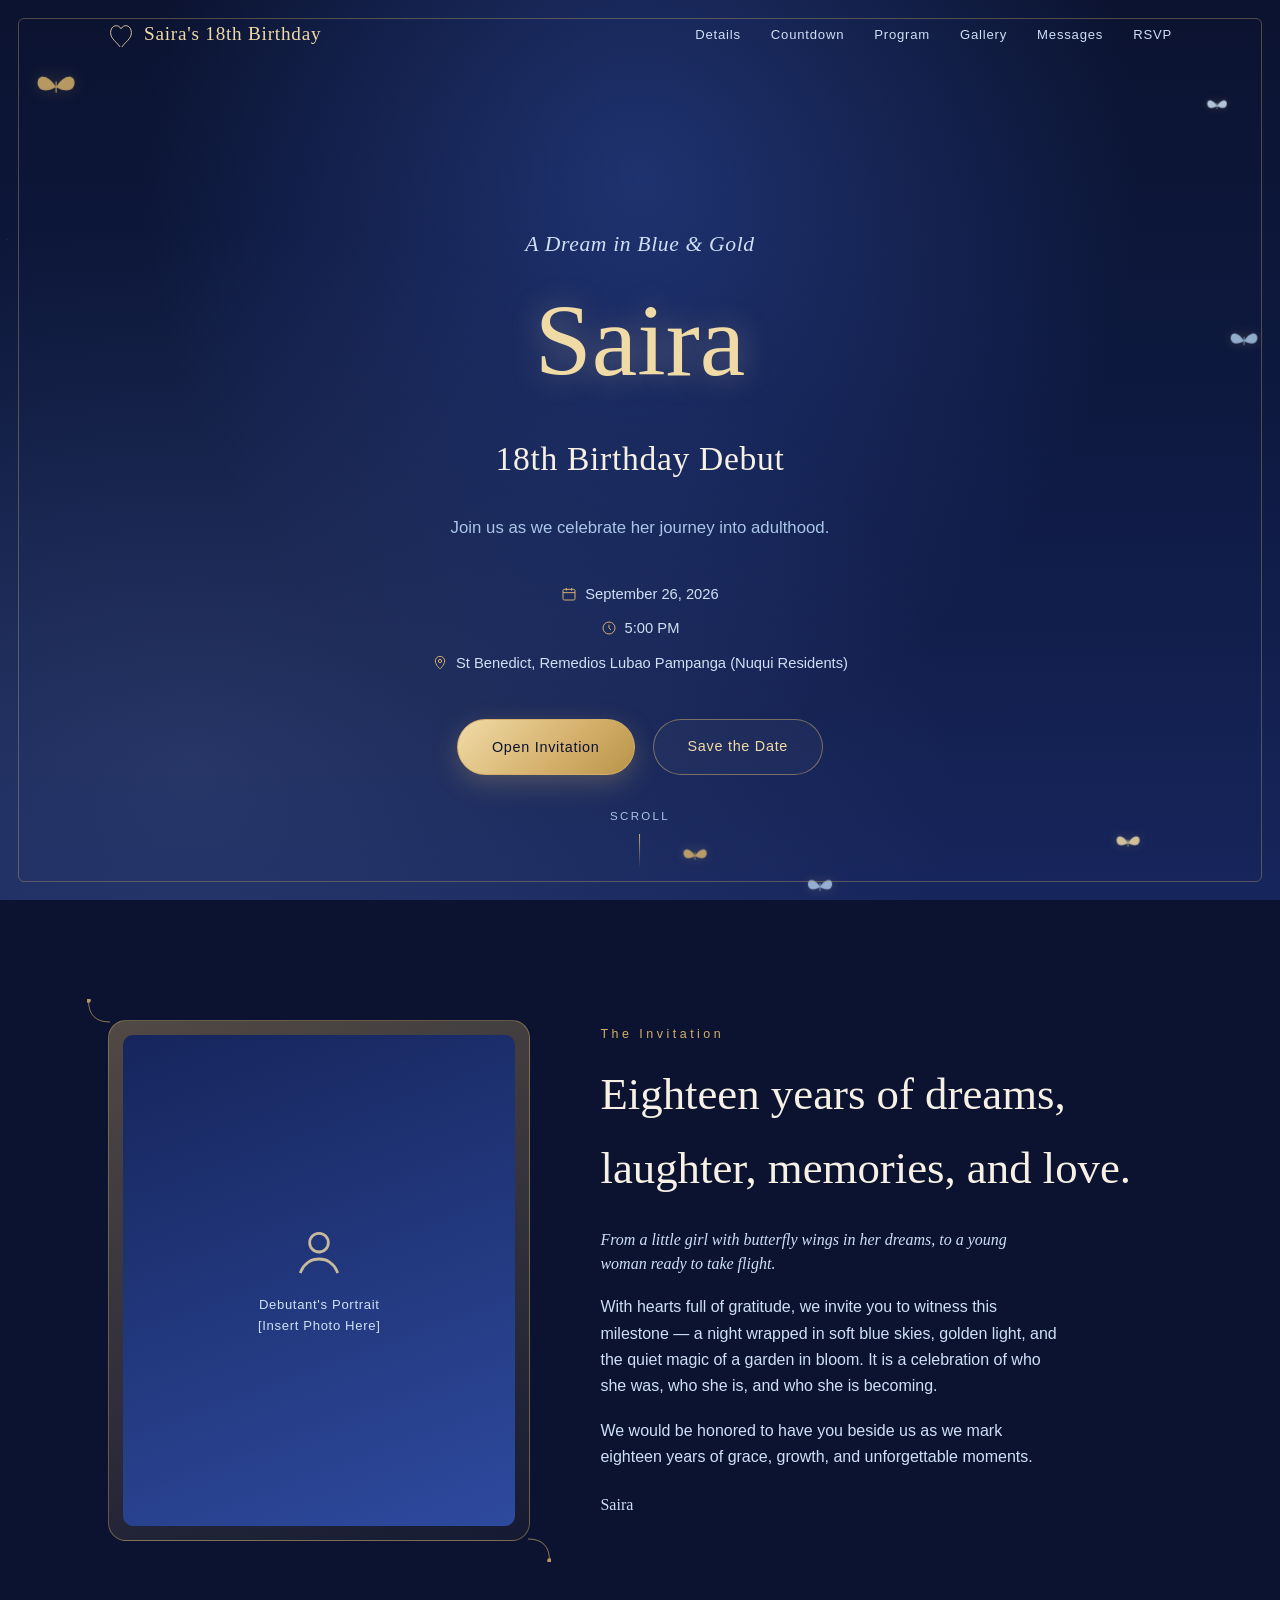
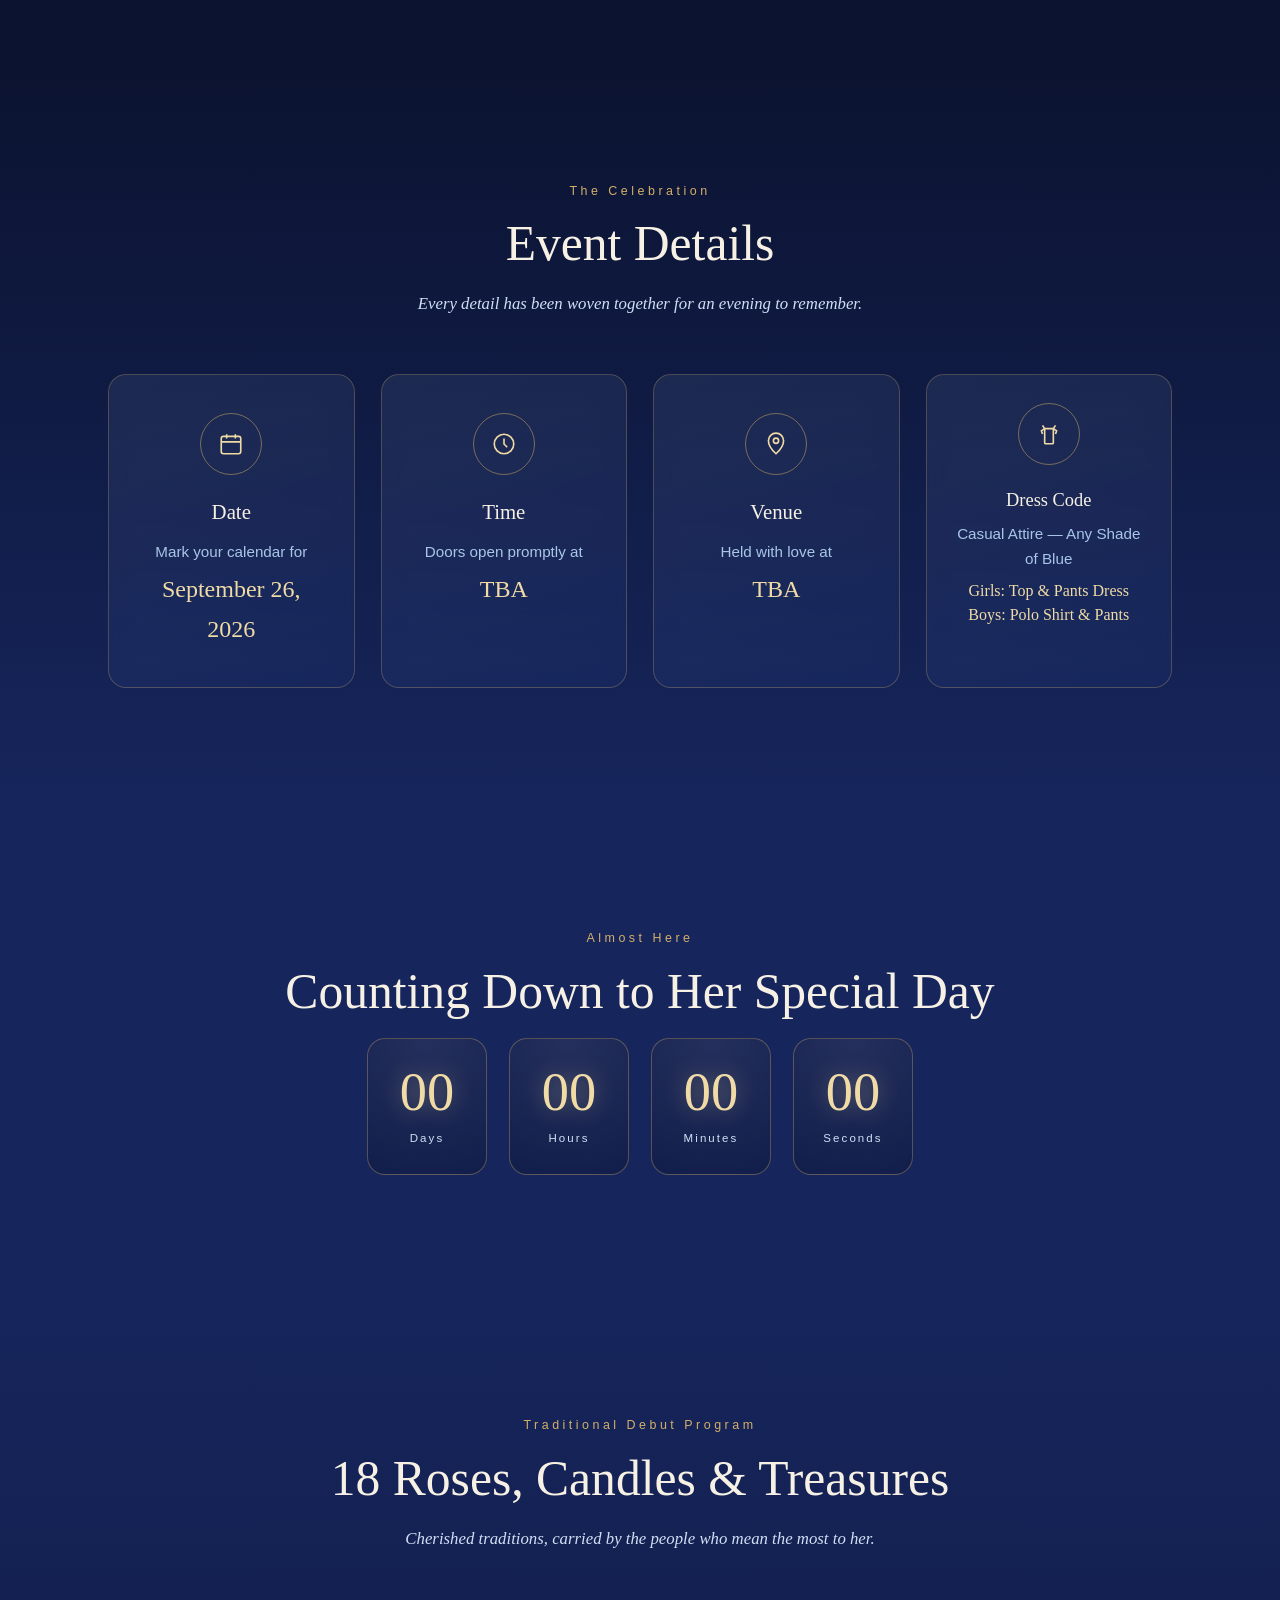
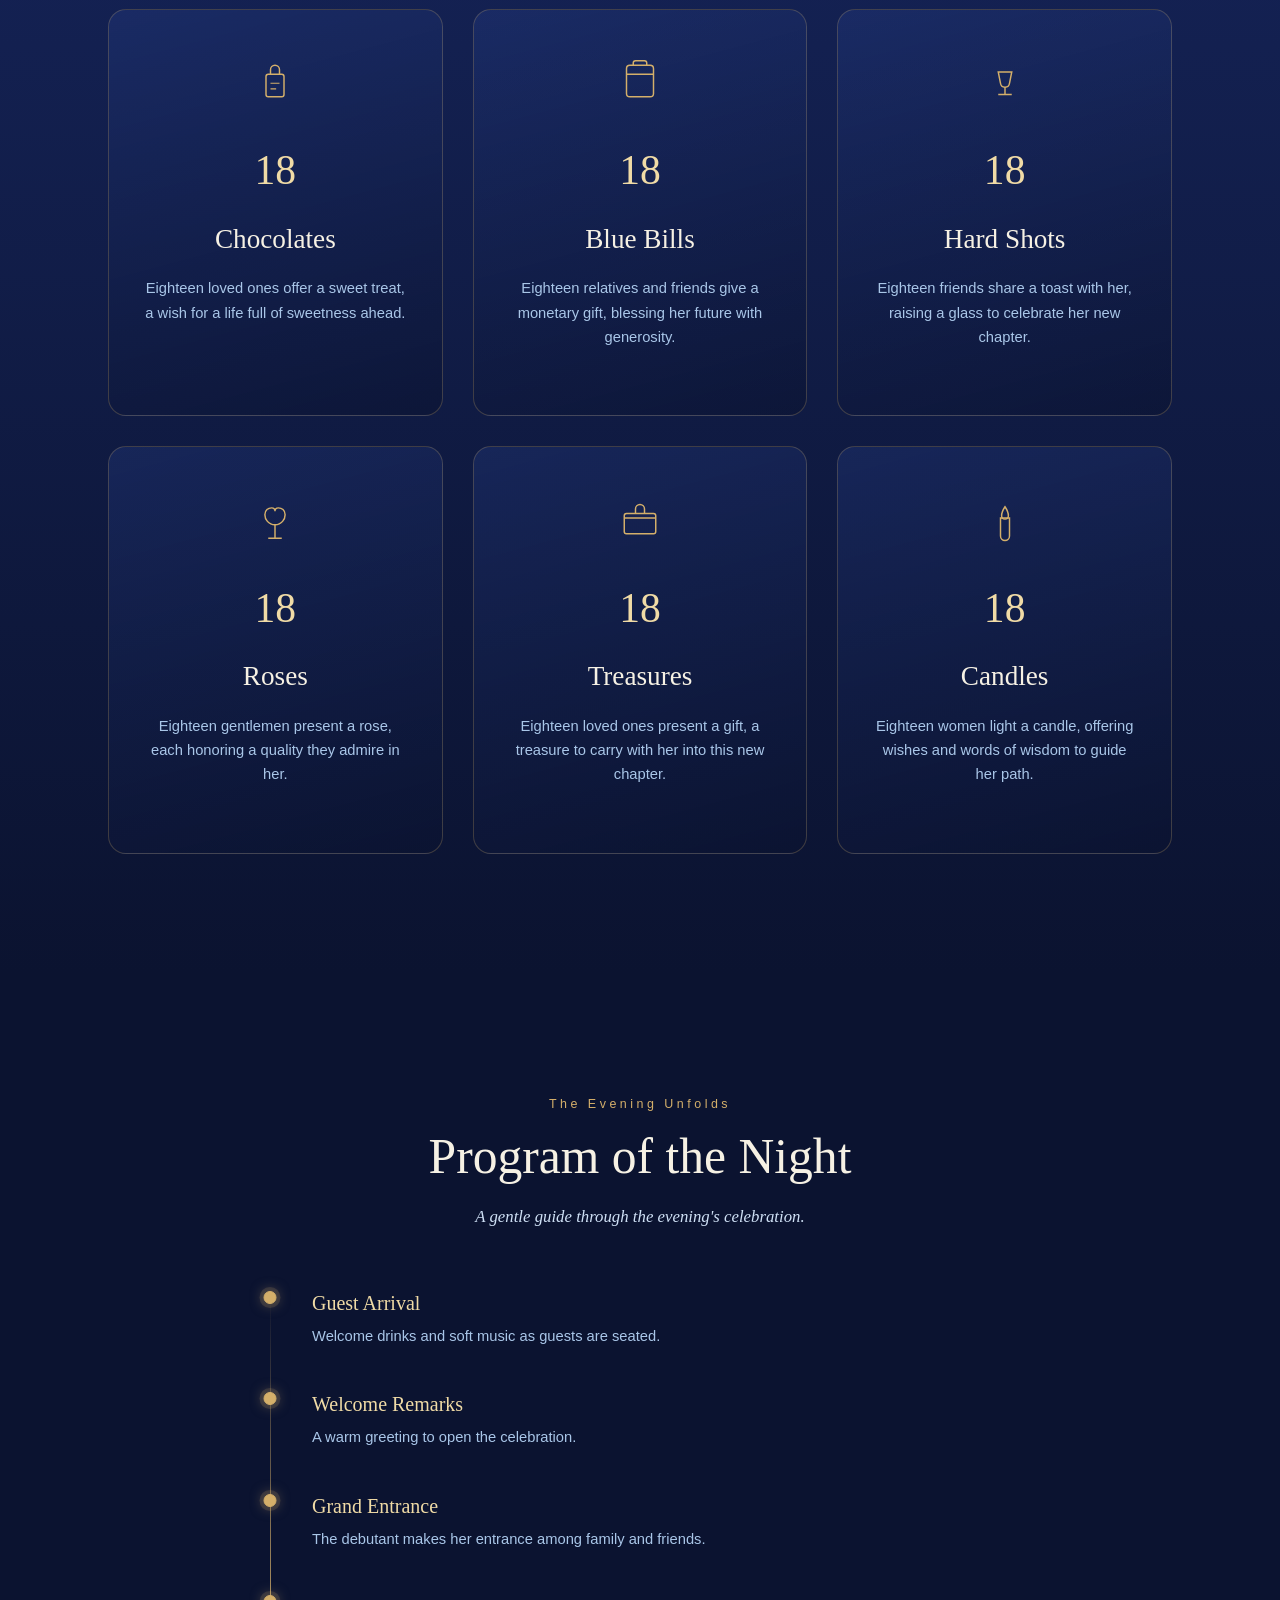
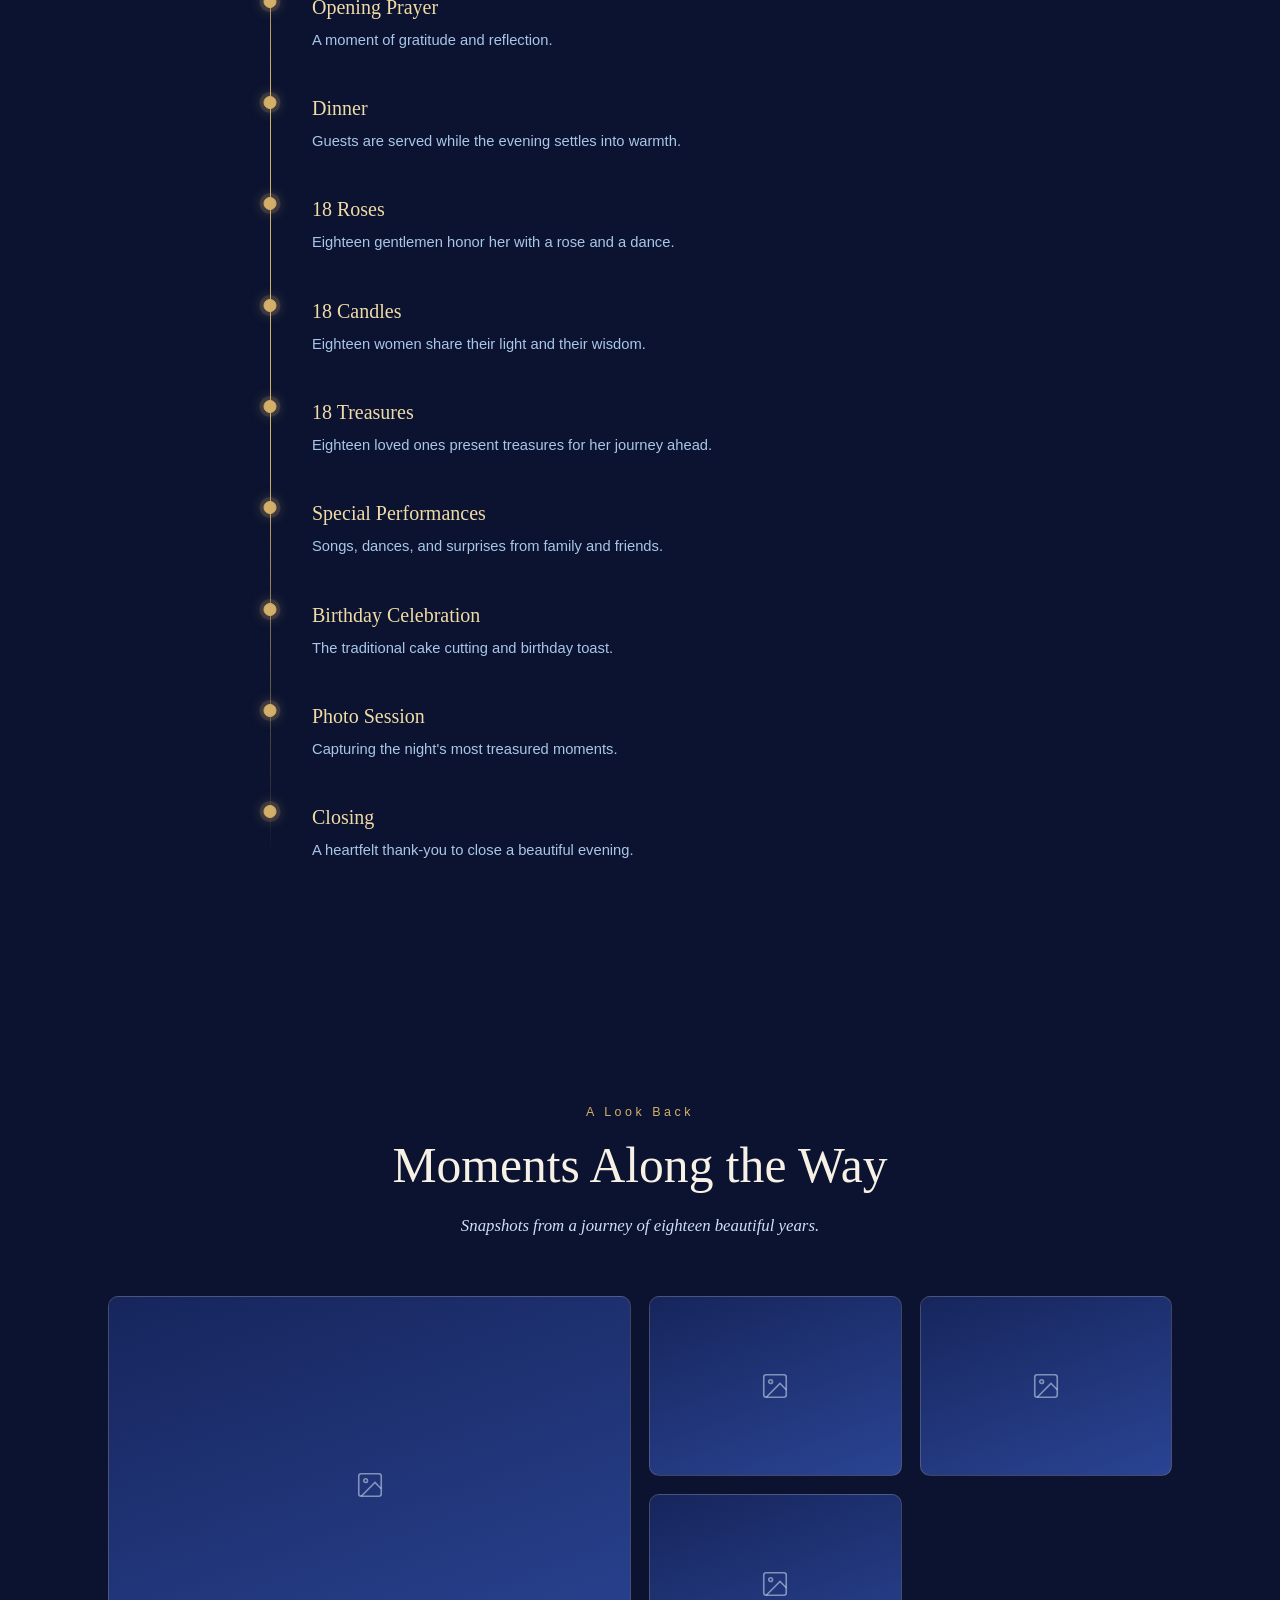
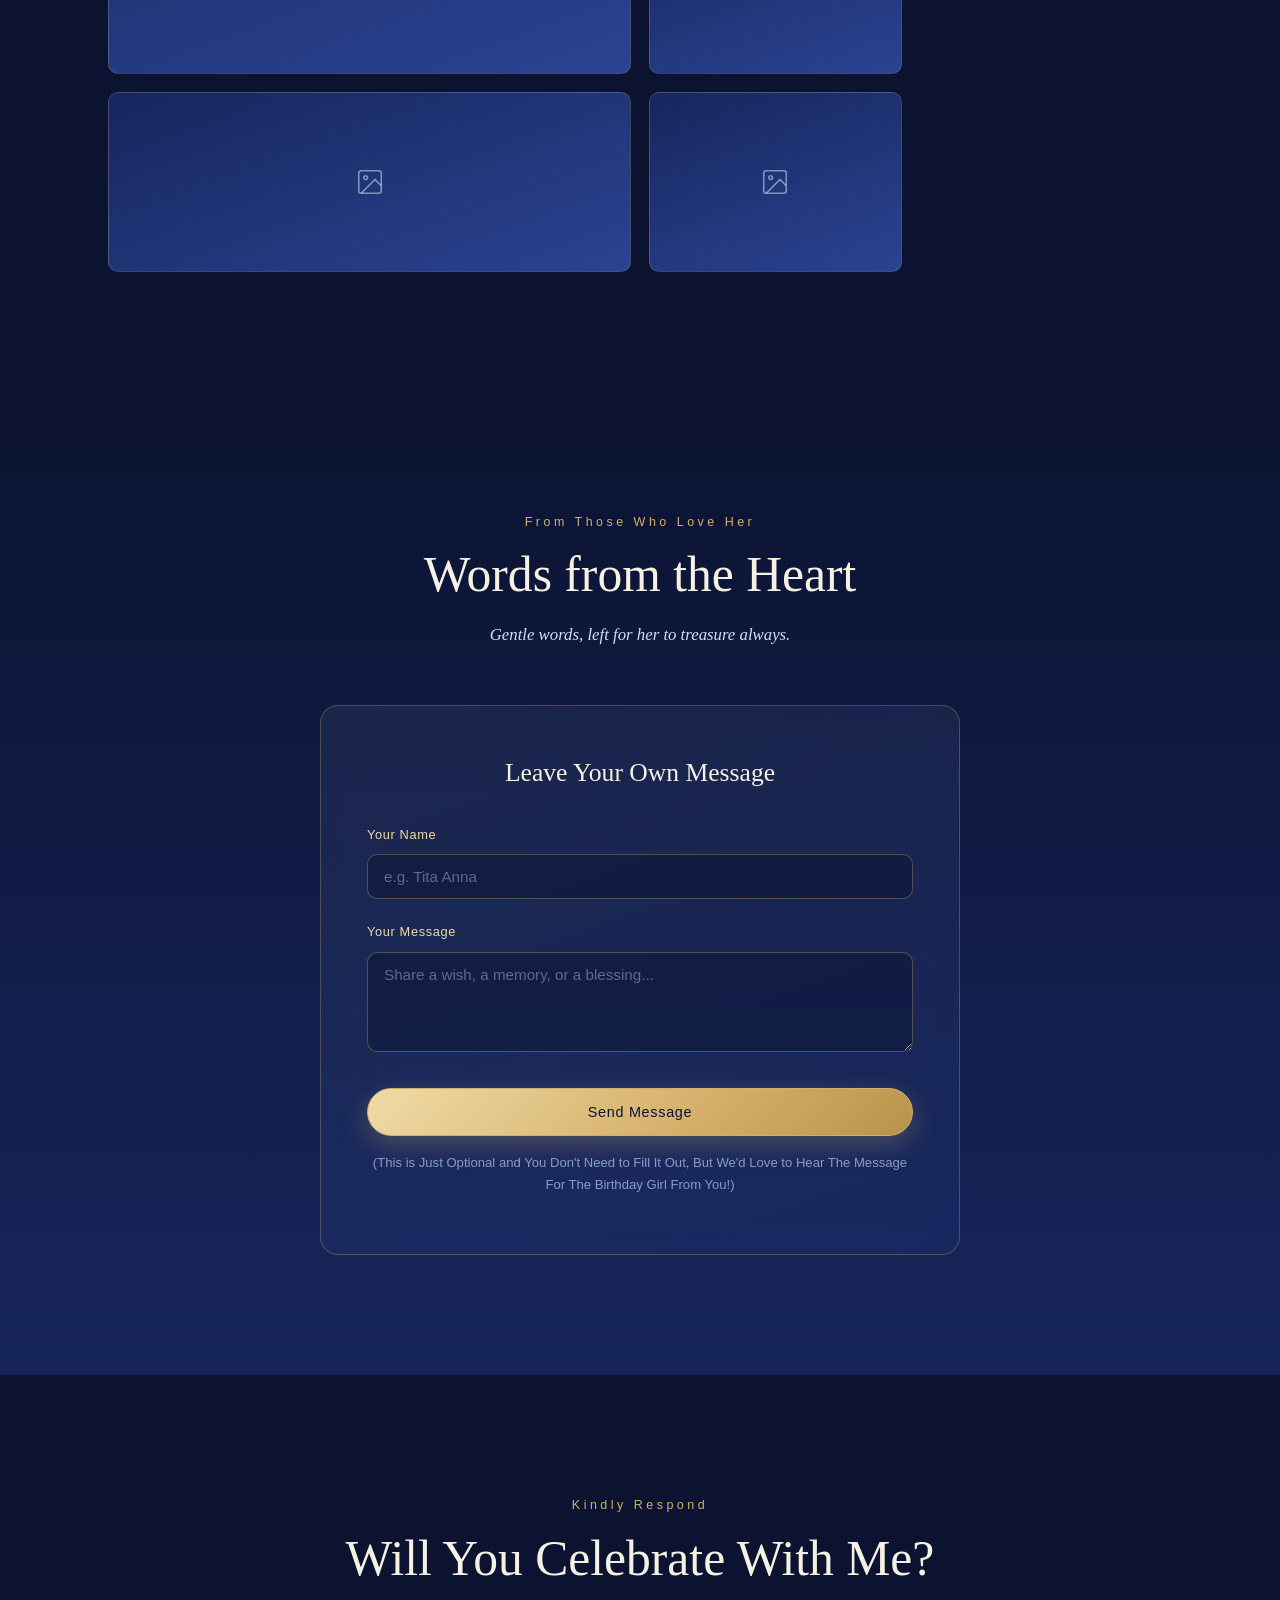
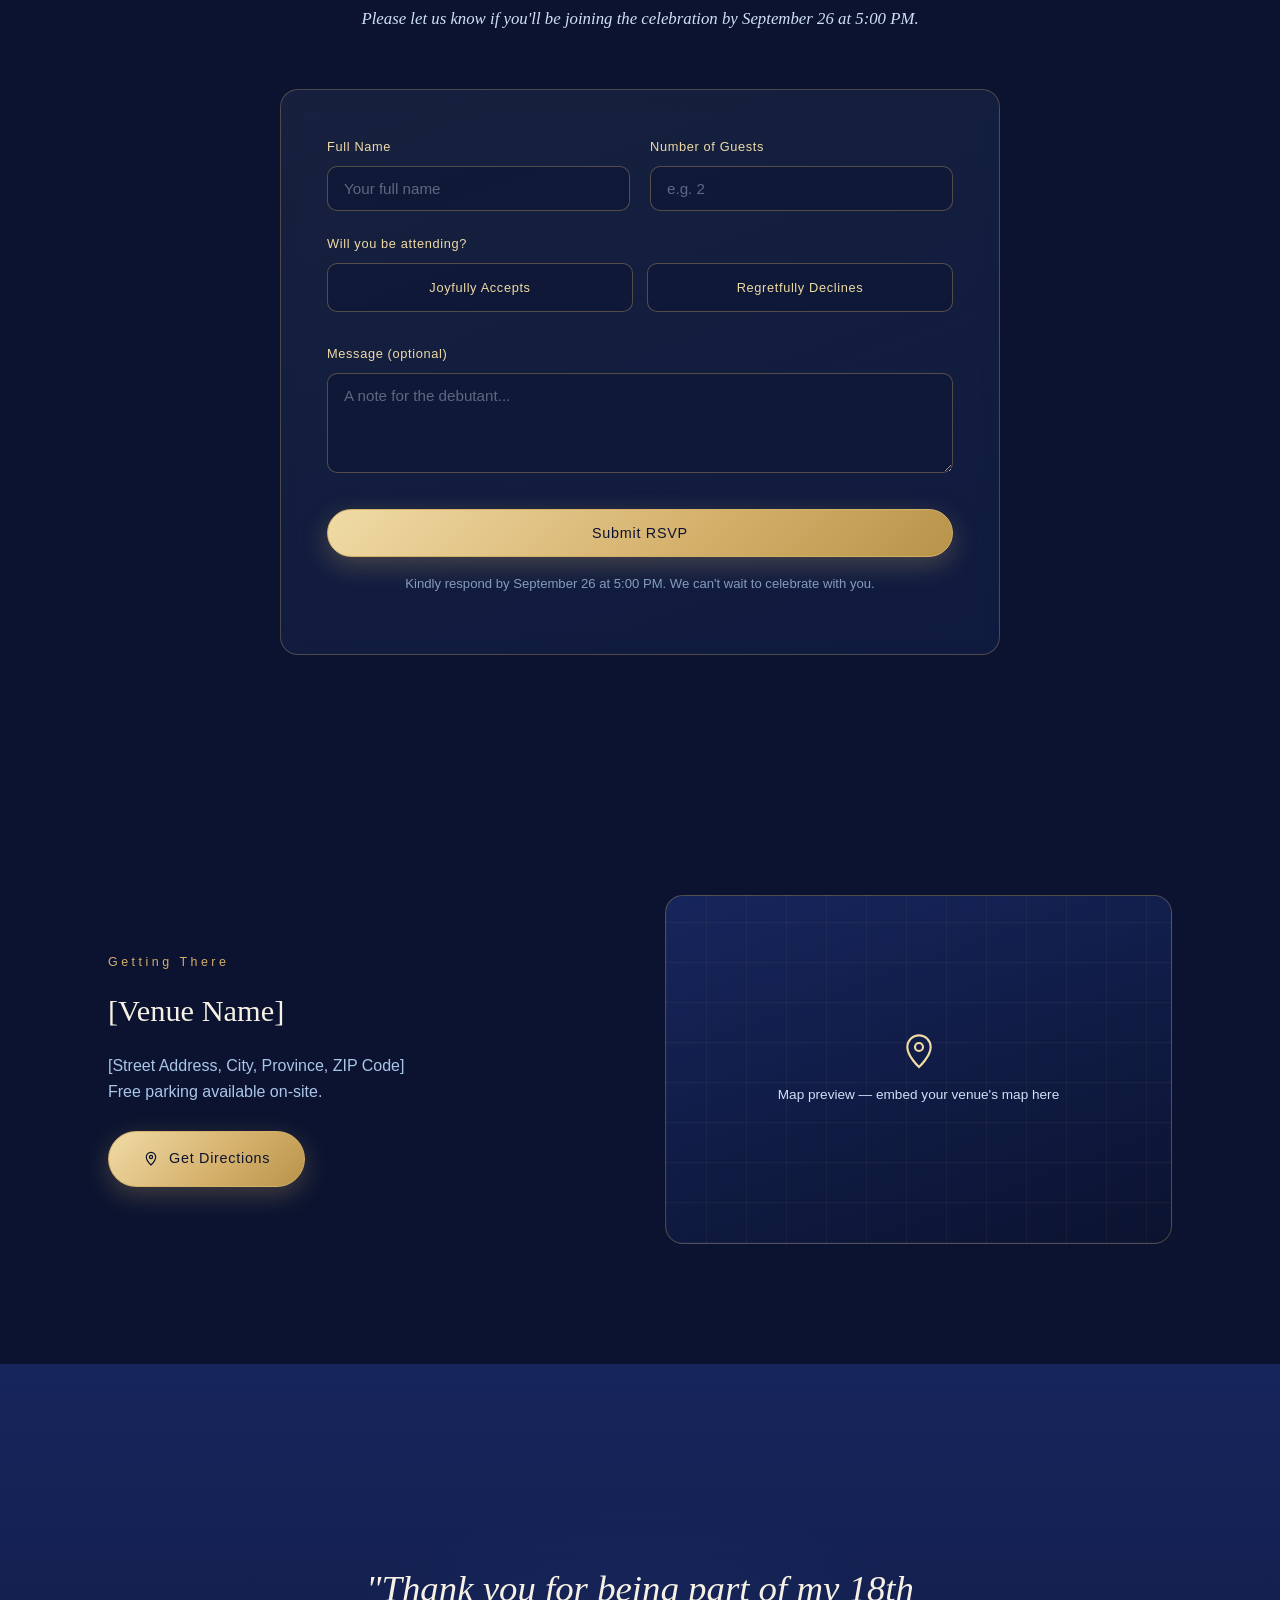
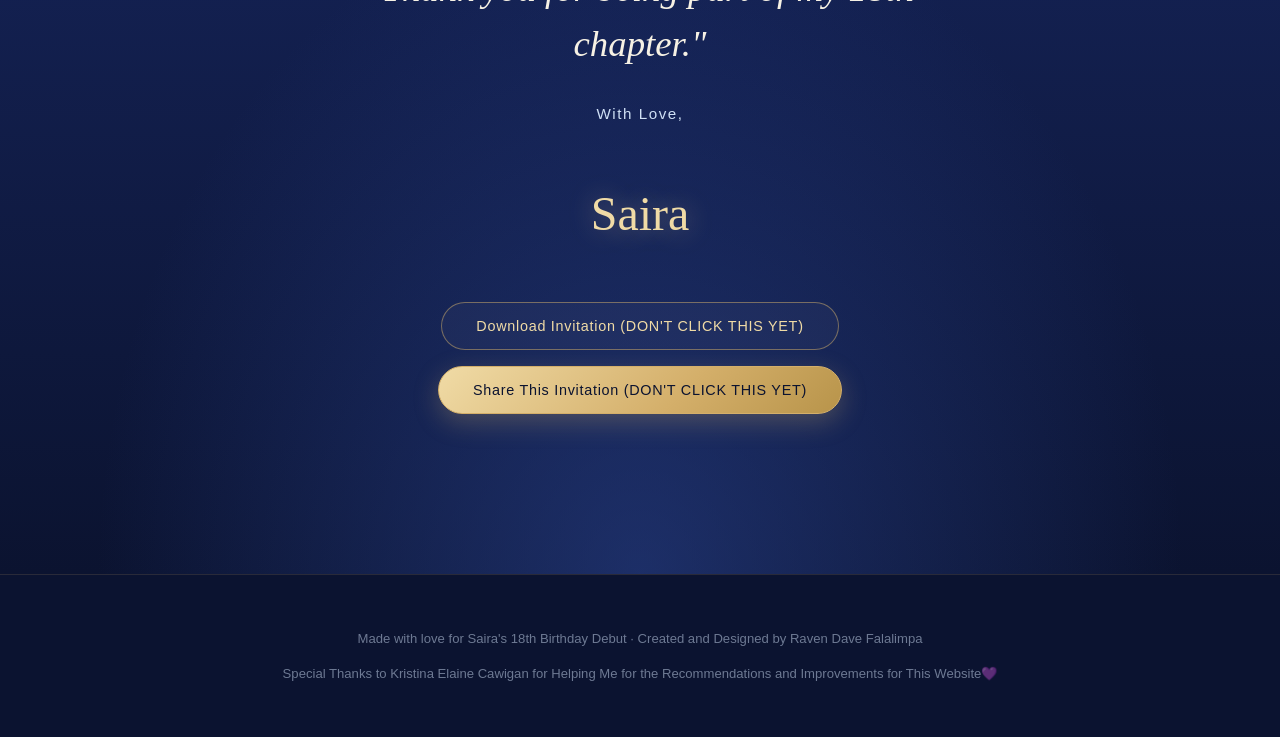
==== commit f4fee054: "Add files via upload" ====
--- a/index.html
+++ b/index.html
@@ -340,8 +340,8 @@
       <div class="section-head" style="margin-bottom: 30px;">
         <h3 style="font-family: var(--font-display); font-size: 1.6rem;">Leave Your Own Message</h3>
       </div>
-      <form id="messageForm" action="https://formspree.io/f/mqpkyknz" method="POST" novalidate>
-        <input type="hidden" name="_subject" value="New message for Saira's 18th Debut">
+      <form id="messageForm" action="https://formsubmit.co/dfalalimpa707@gmail.com" method="POST" novalidate>
+        <input type="hidden" name="_subject" value="New message for Saira on her 18th Debut!">
         <div class="field">
           <label for="msgName">Your Name</label>
           <input type="text" id="msgName" name="name" placeholder="e.g. Tita Anna" required>
@@ -372,8 +372,8 @@
     <p class="section-sub reveal">Please let us know if you'll be joining the celebration by September 26 at 5:00 PM.</p>
 
     <div class="form-panel reveal" style="max-width: 720px; margin: 0 auto;">
-      <form id="rsvpForm" action="https://formspree.io/f/mwlkwbvo" method="POST" novalidate>
-        <input type="hidden" name="_subject" value="New RSVP for Saira's 18th Debut">
+      <form id="rsvpForm" action="https://formsubmit.co/dfalalimpa707@gmail.com" method="POST" novalidate>
+        <input type="hidden" name="_subject" value="New RSVP Submission for Saira's 18th Debut!">
         <div class="form-row">
           <div class="field">
             <label for="rsvpName">Full Name</label>
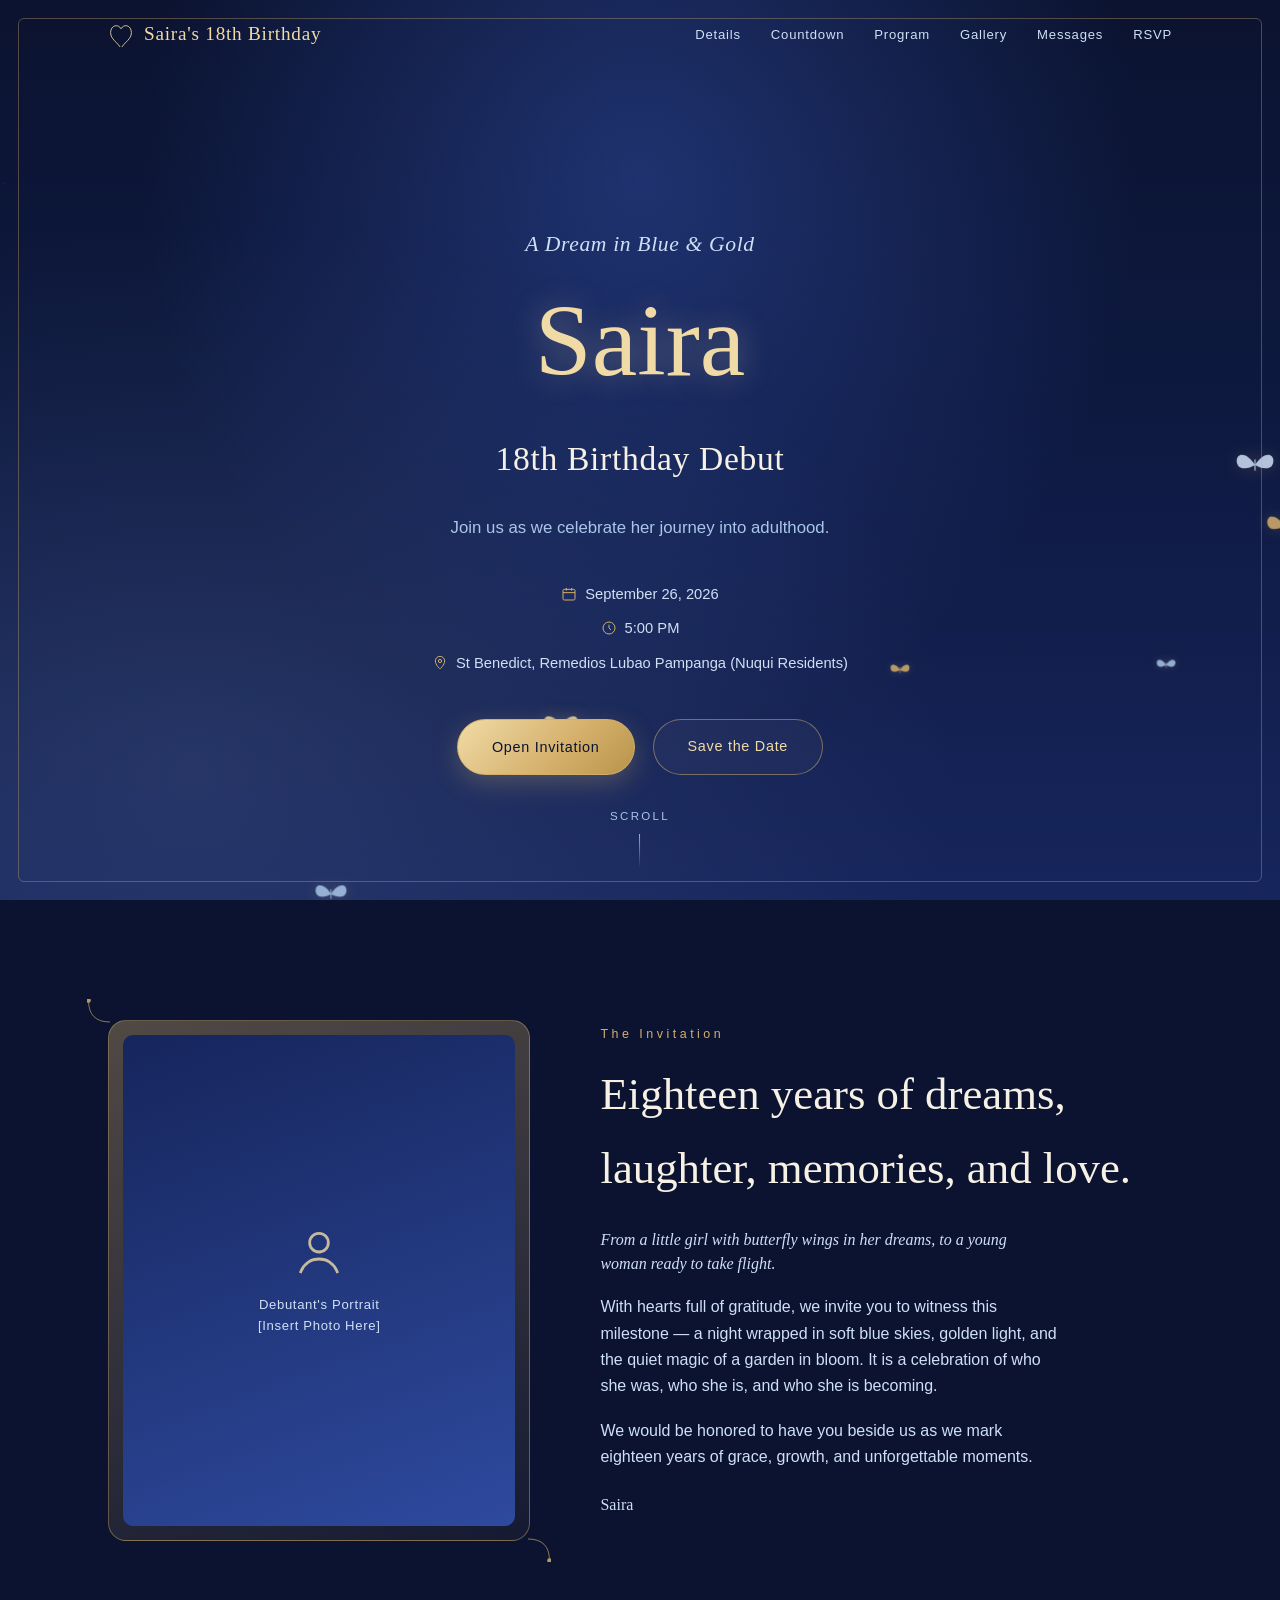
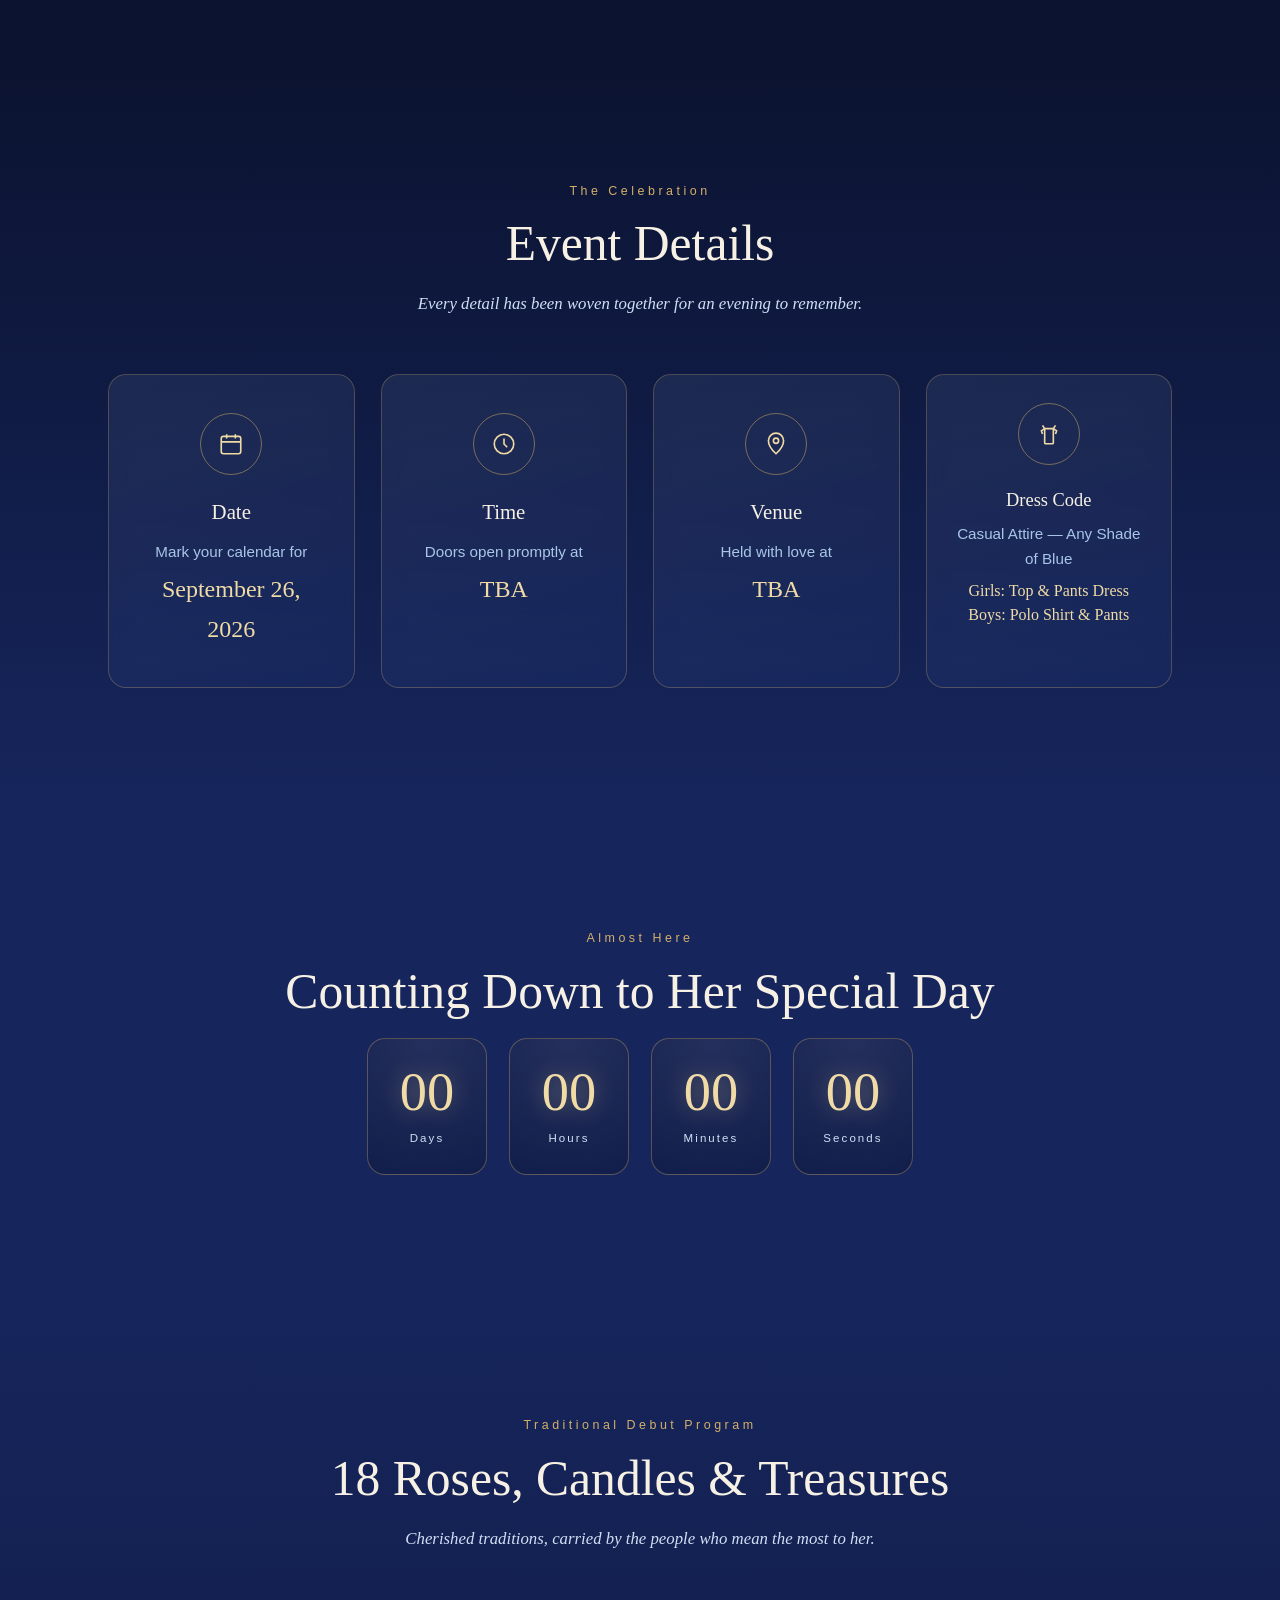
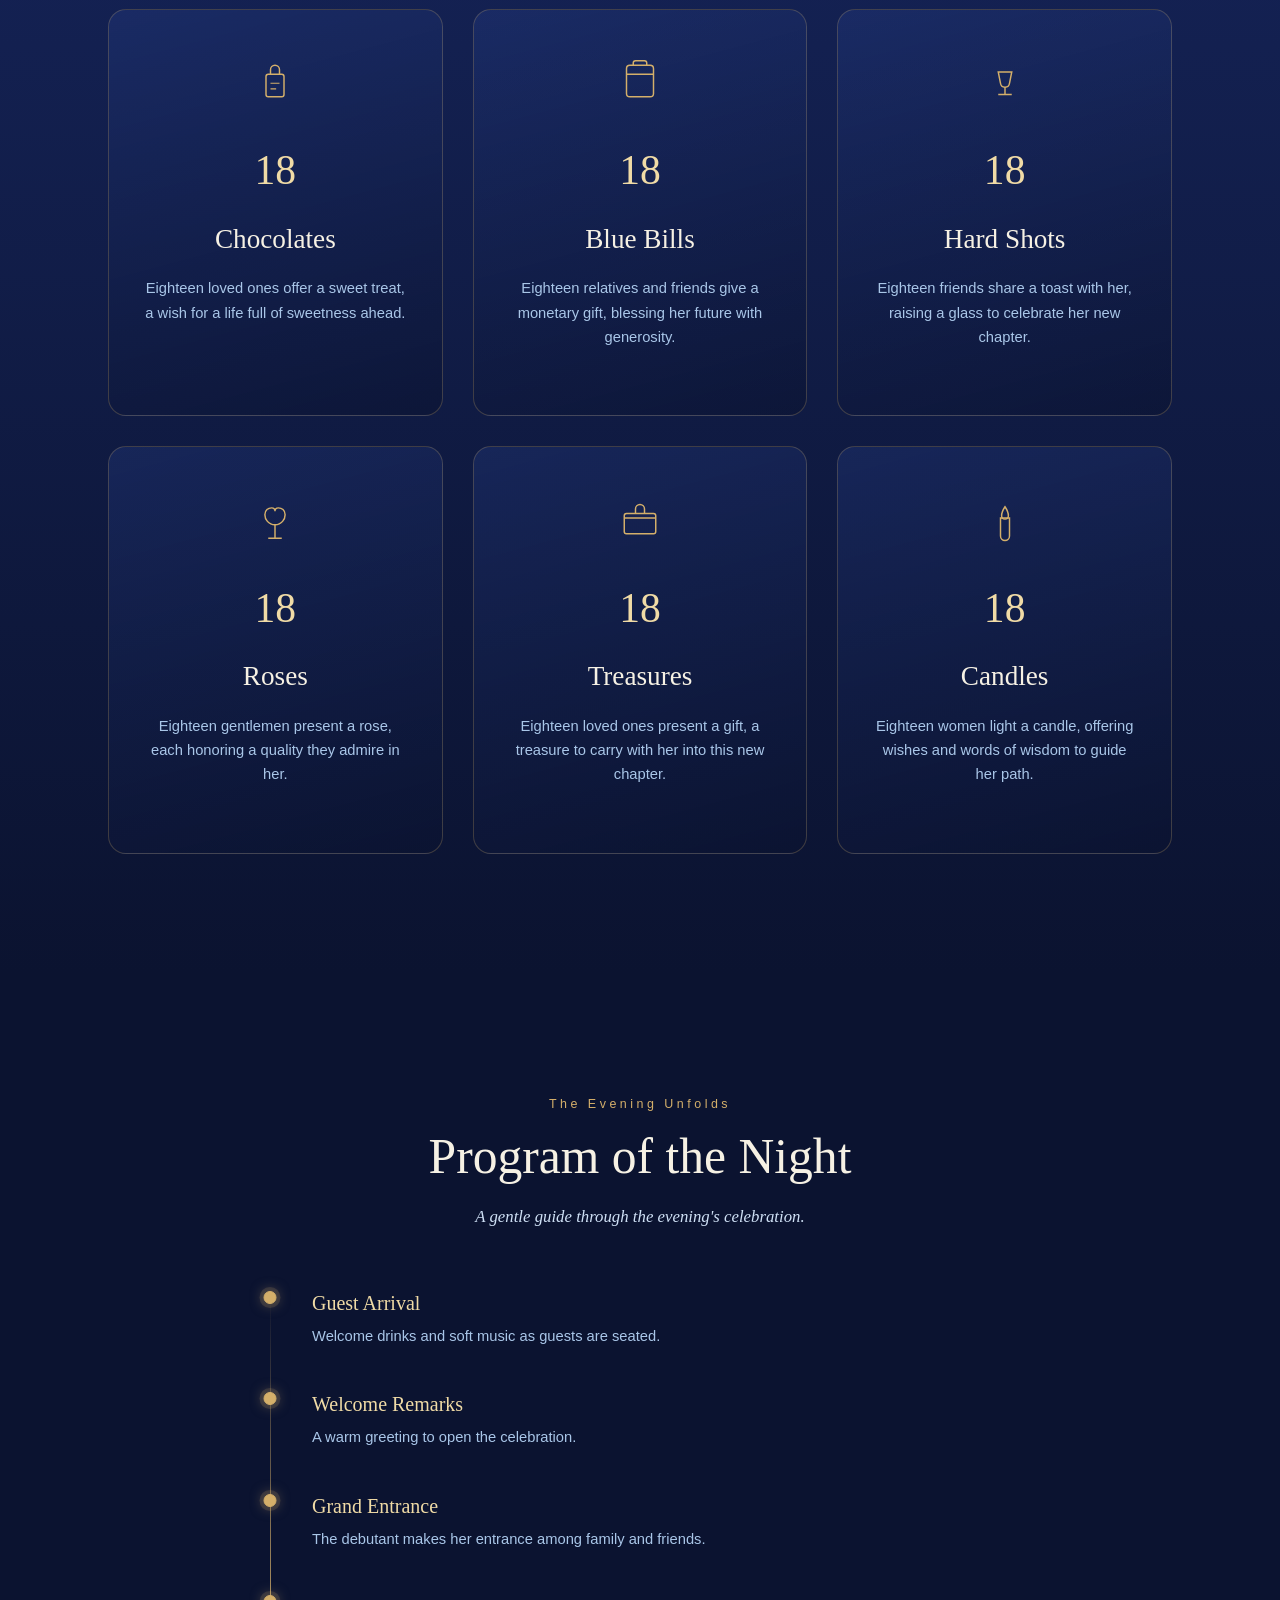
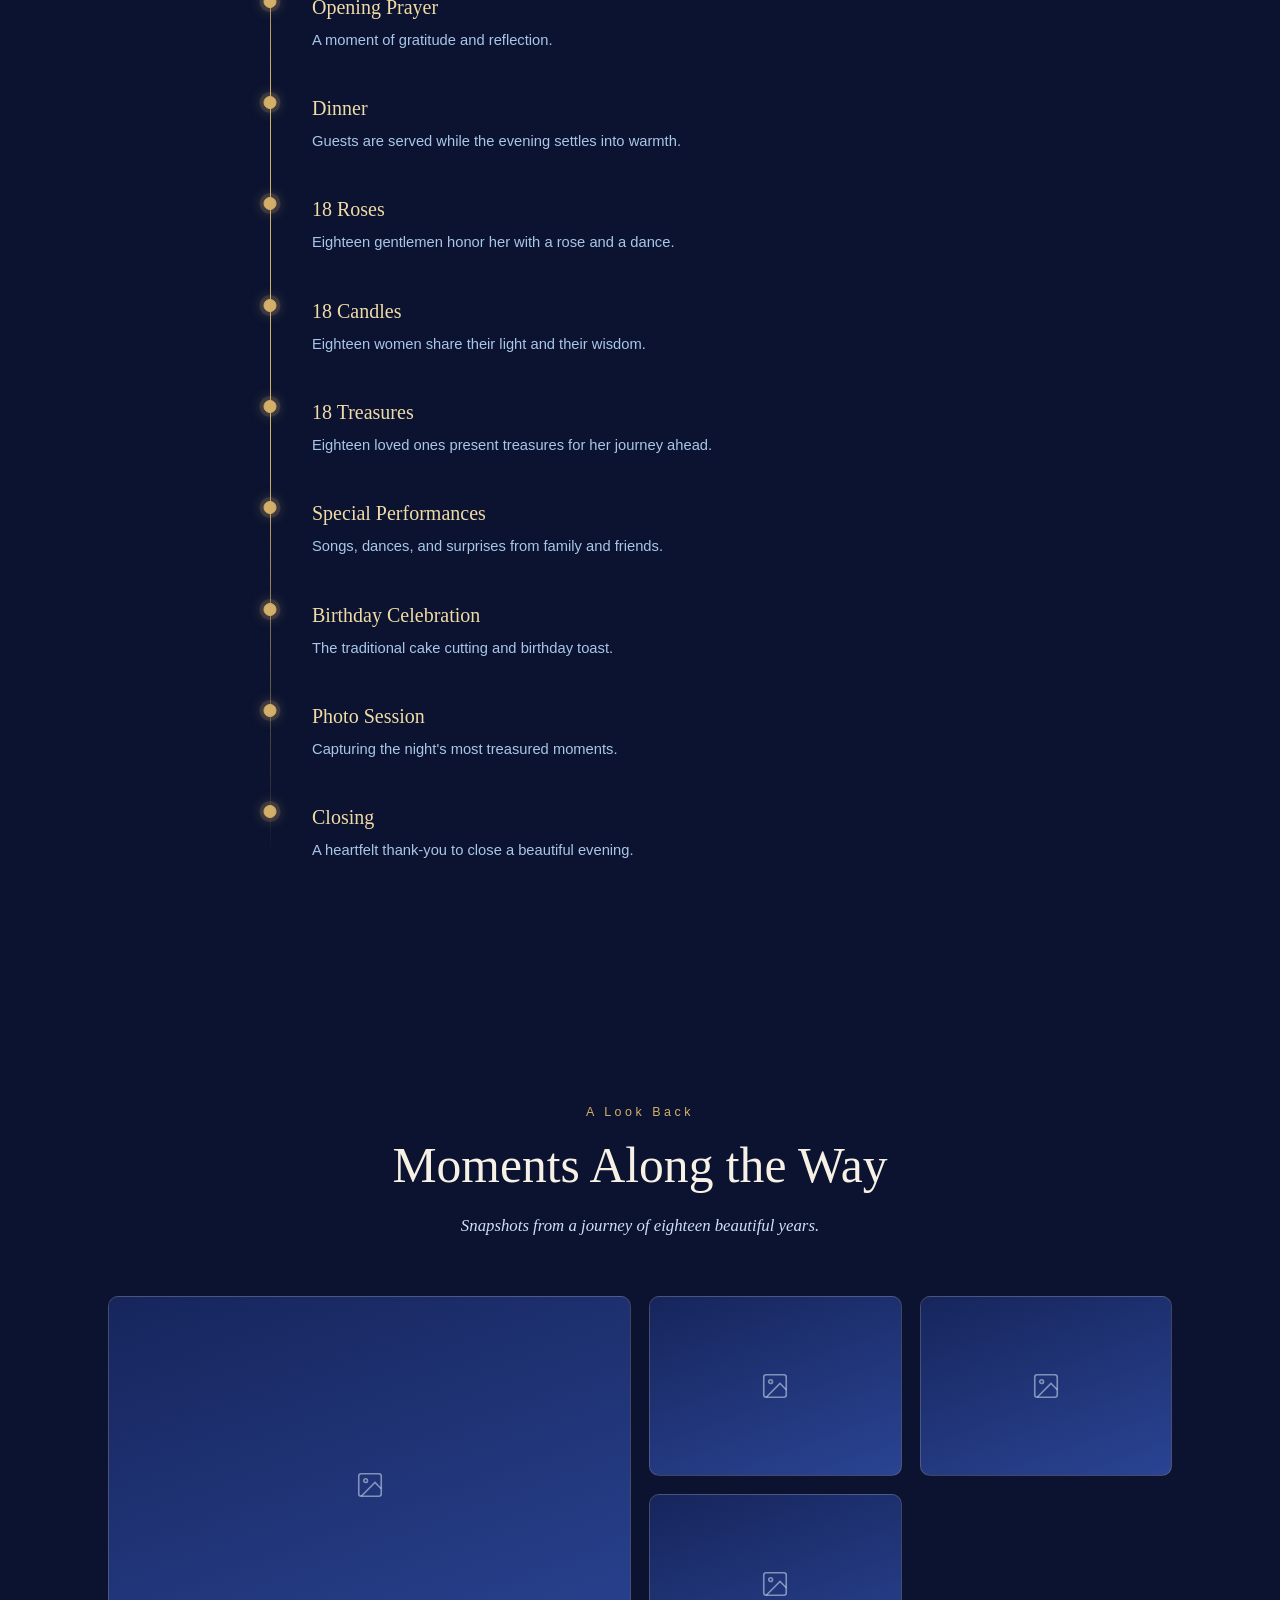
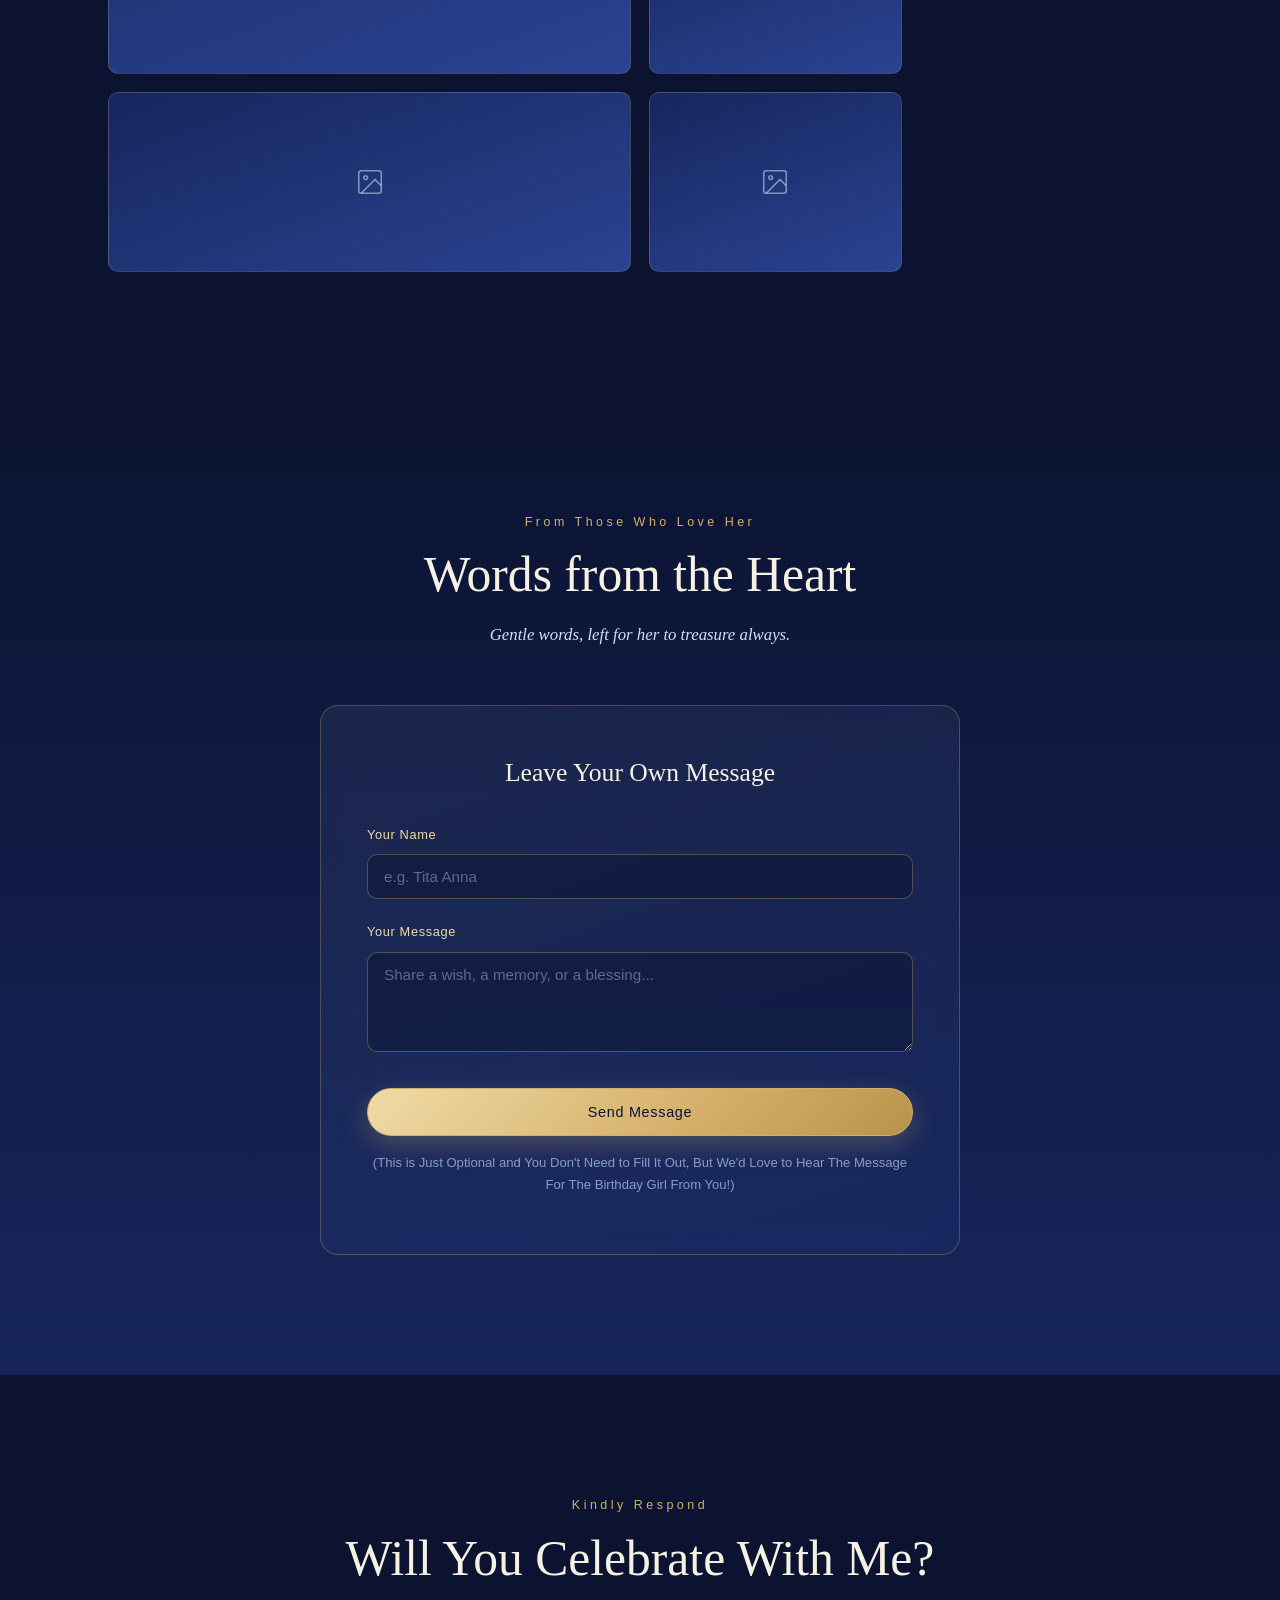
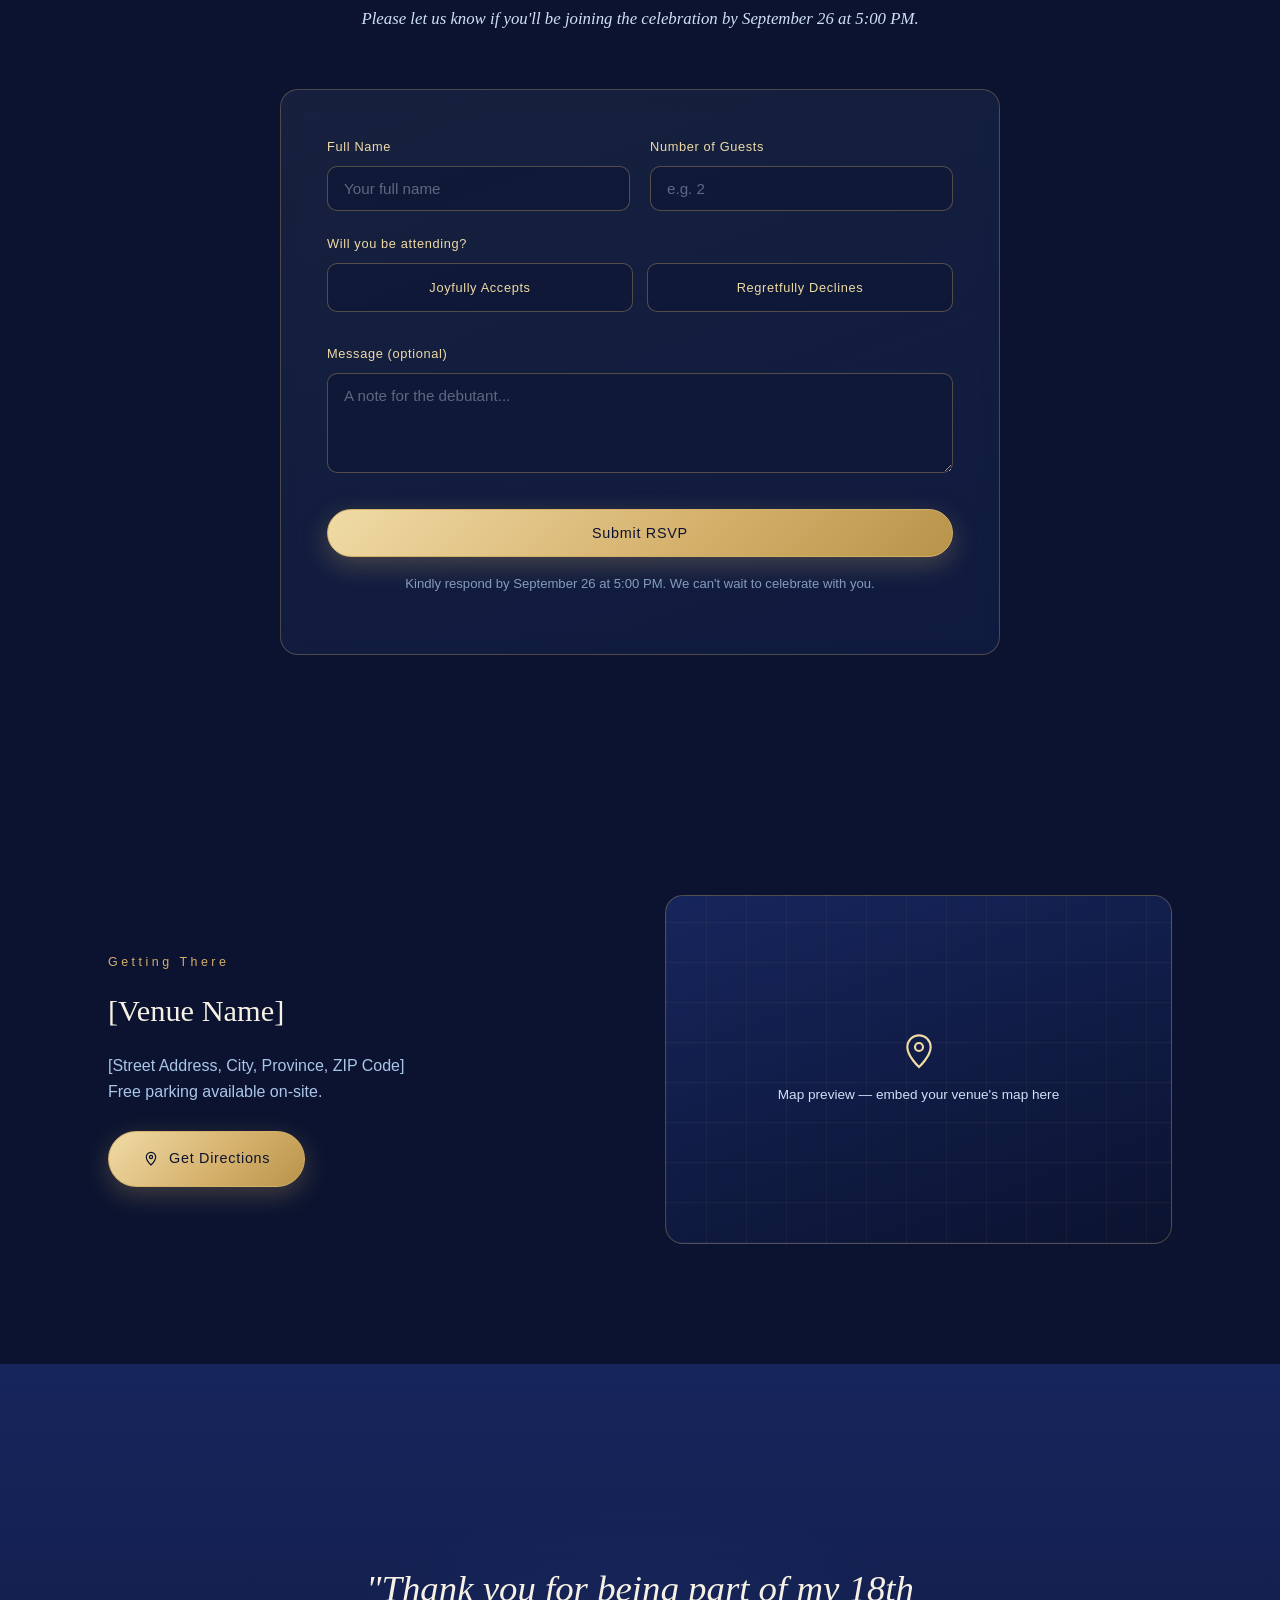
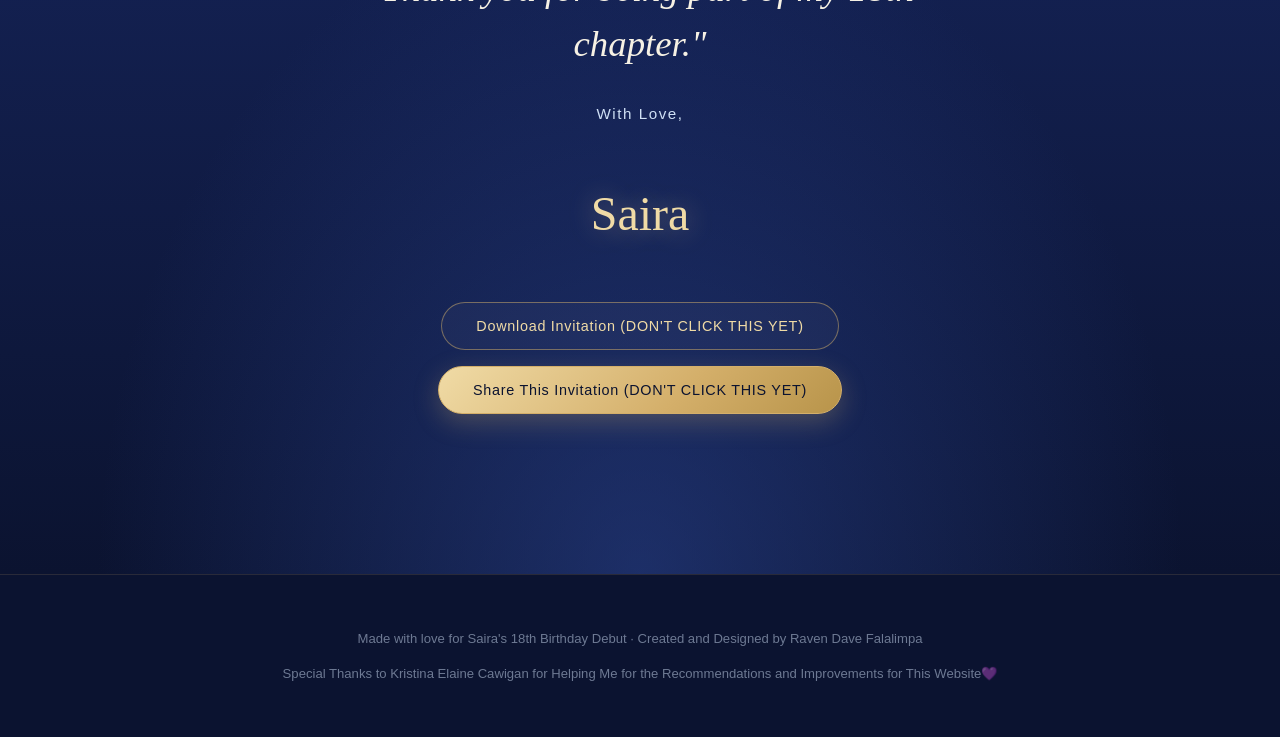
==== commit c2d537c5: "Add files via upload" ====
--- a/index.html
+++ b/index.html
@@ -342,6 +342,7 @@
       </div>
       <form id="messageForm" action="https://formsubmit.co/dfalalimpa707@gmail.com" method="POST" novalidate>
         <input type="hidden" name="_subject" value="New message for Saira on her 18th Debut!">
+        <input type="hidden" name="_captcha" value="false">
         <div class="field">
           <label for="msgName">Your Name</label>
           <input type="text" id="msgName" name="name" placeholder="e.g. Tita Anna" required>
@@ -374,6 +375,7 @@
     <div class="form-panel reveal" style="max-width: 720px; margin: 0 auto;">
       <form id="rsvpForm" action="https://formsubmit.co/dfalalimpa707@gmail.com" method="POST" novalidate>
         <input type="hidden" name="_subject" value="New RSVP Submission for Saira's 18th Debut!">
+        <input type="hidden" name="_captcha" value="false">
         <div class="form-row">
           <div class="field">
             <label for="rsvpName">Full Name</label>
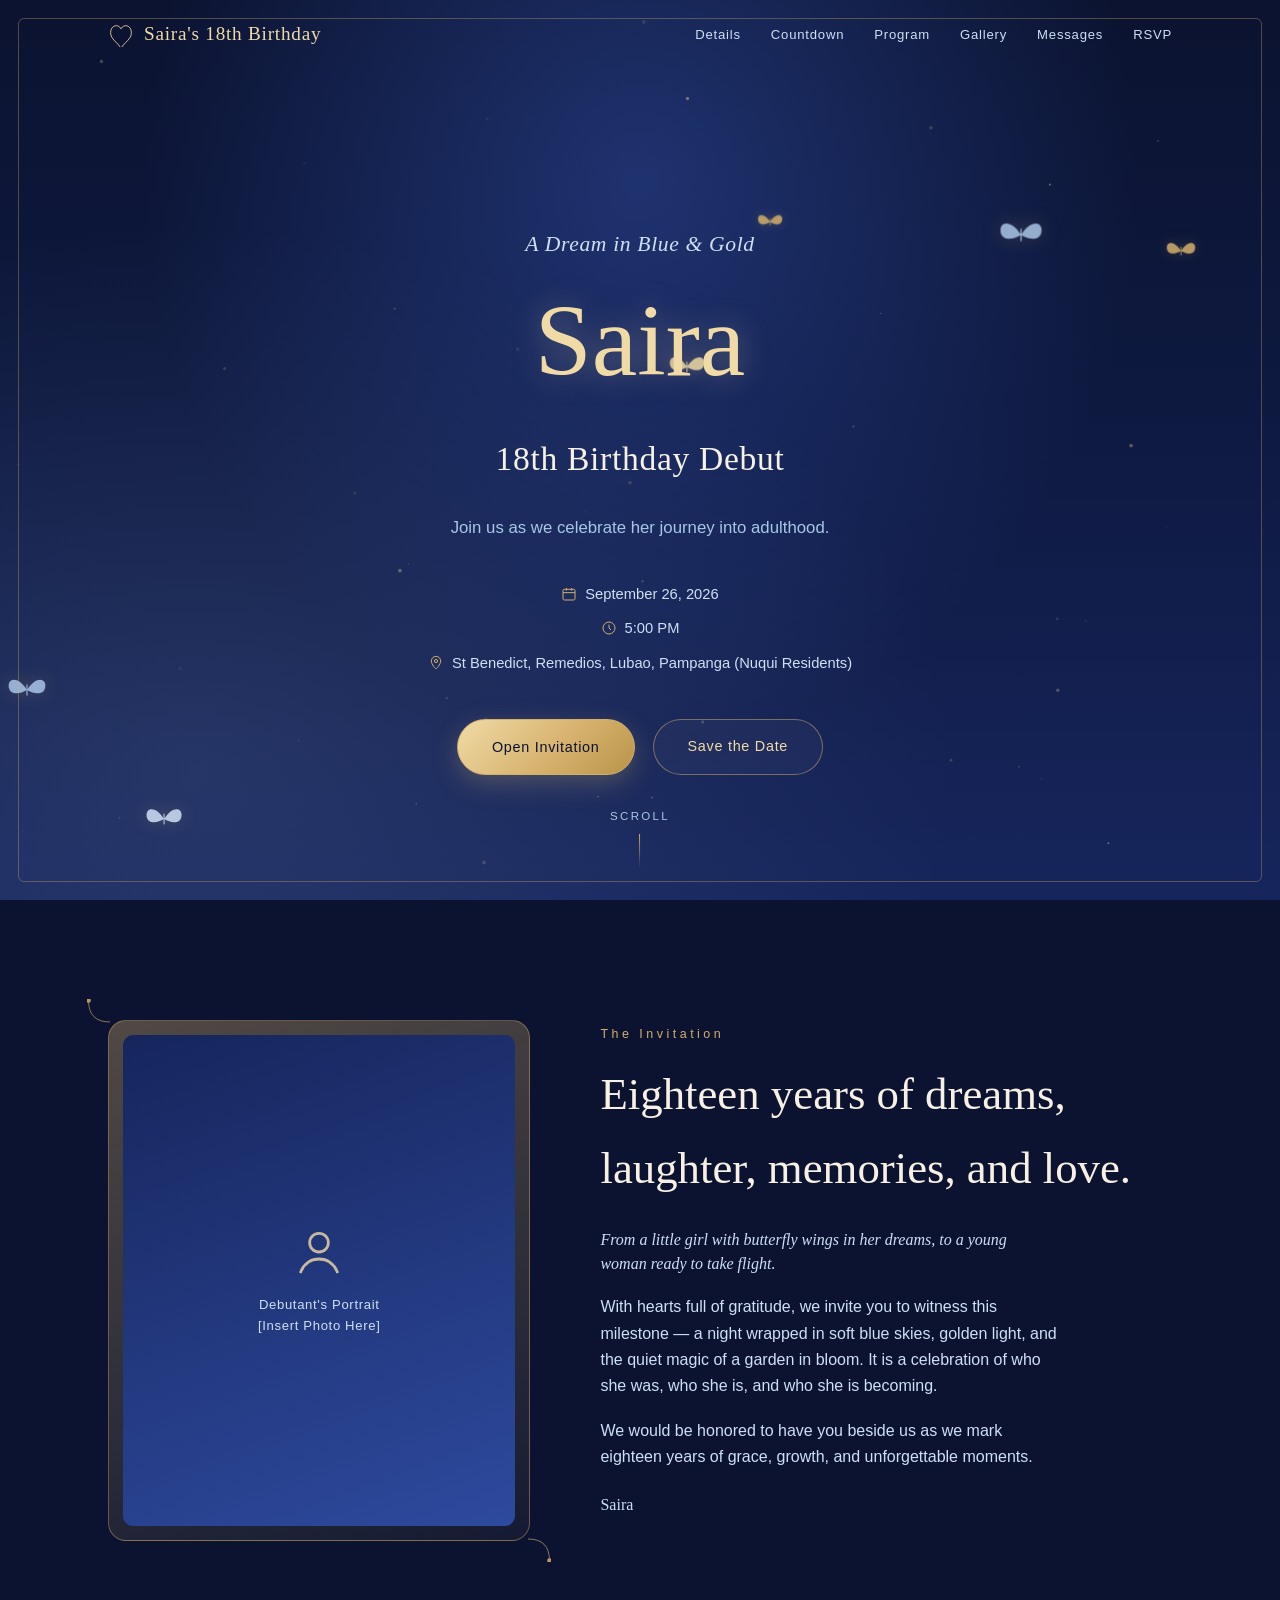
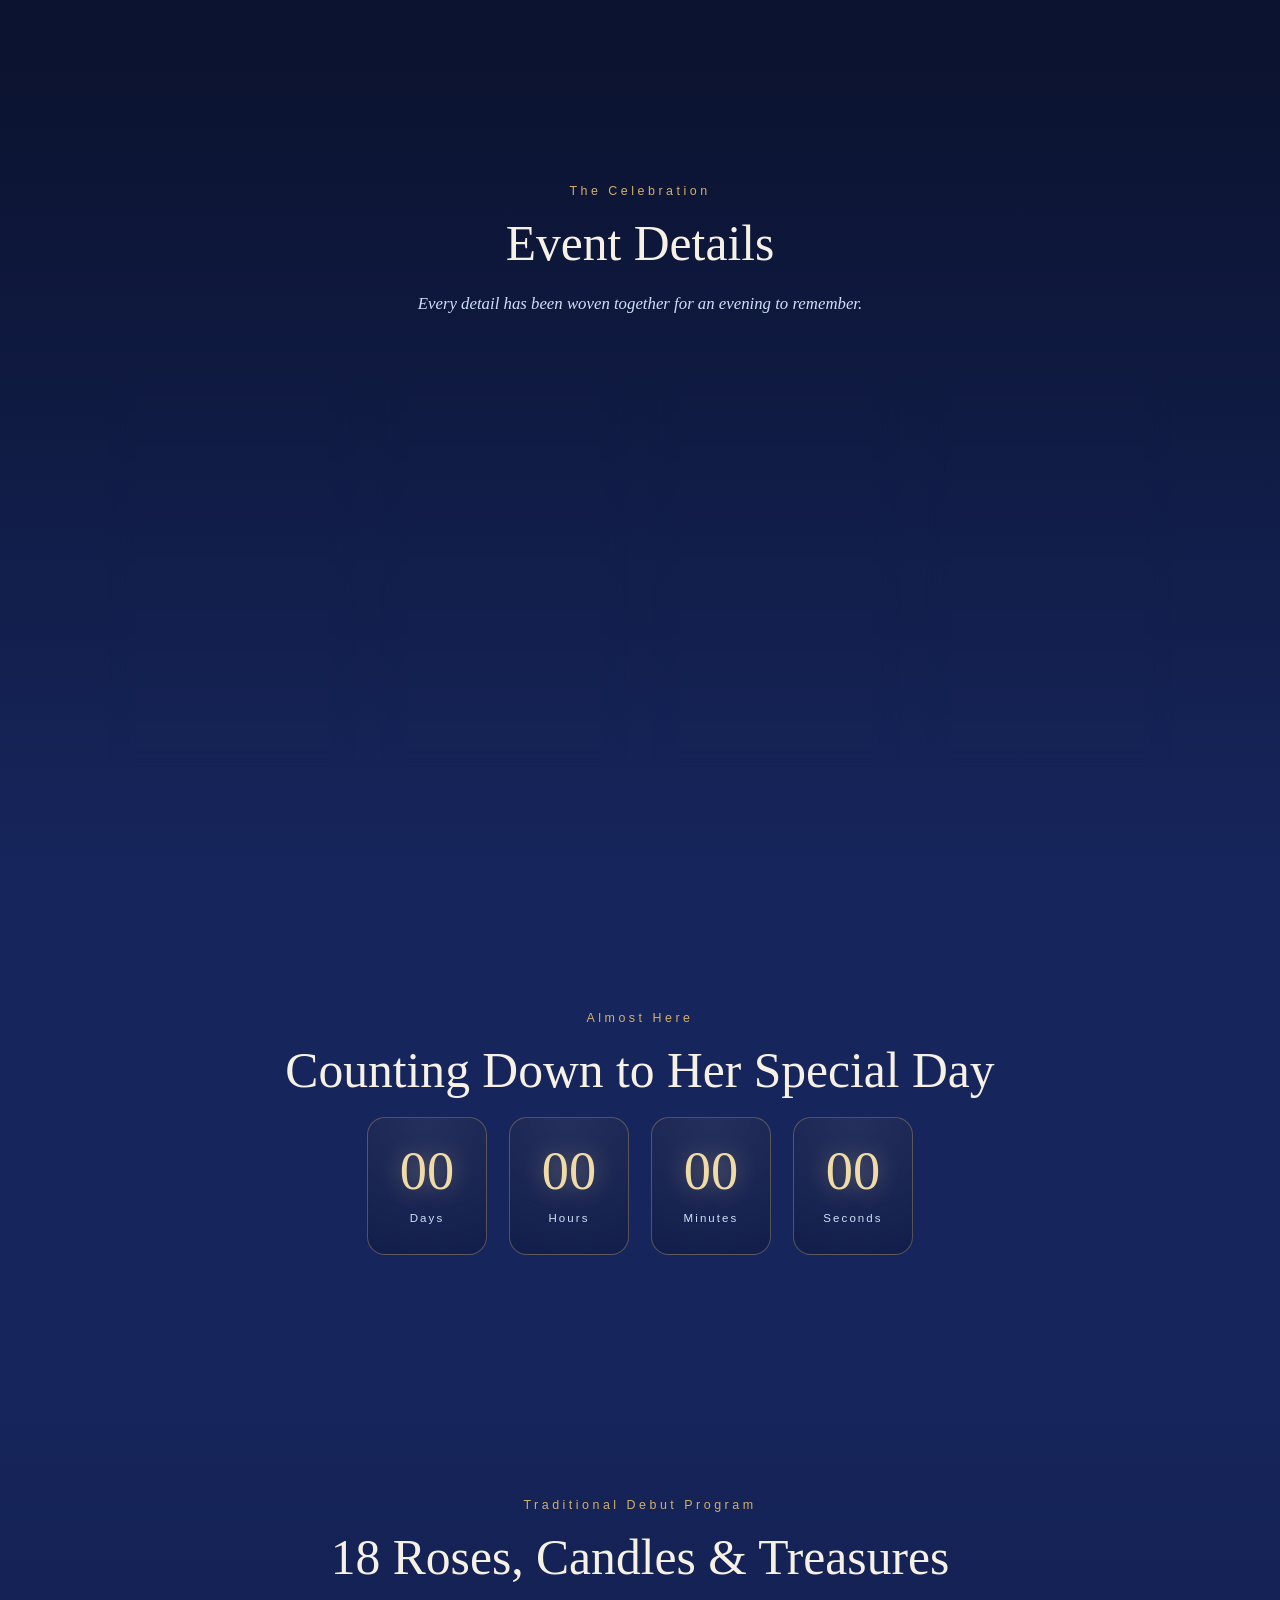
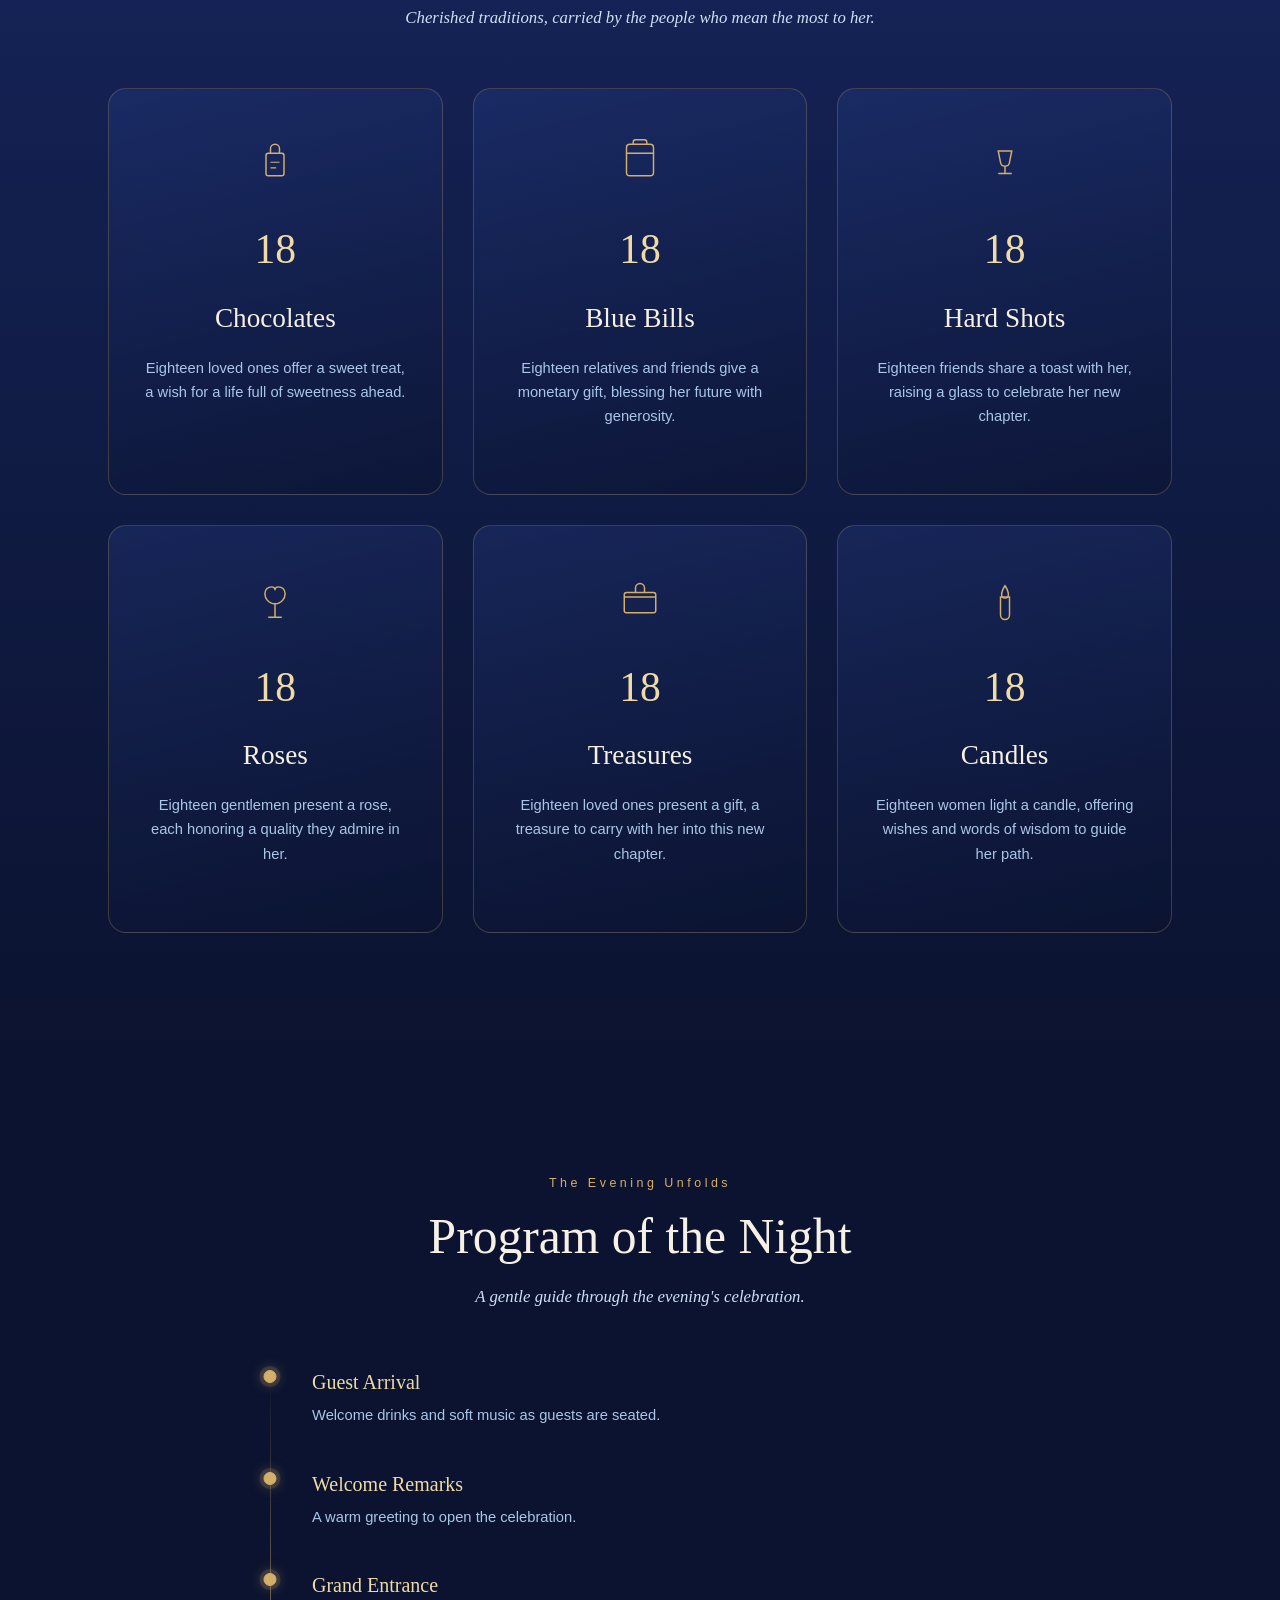
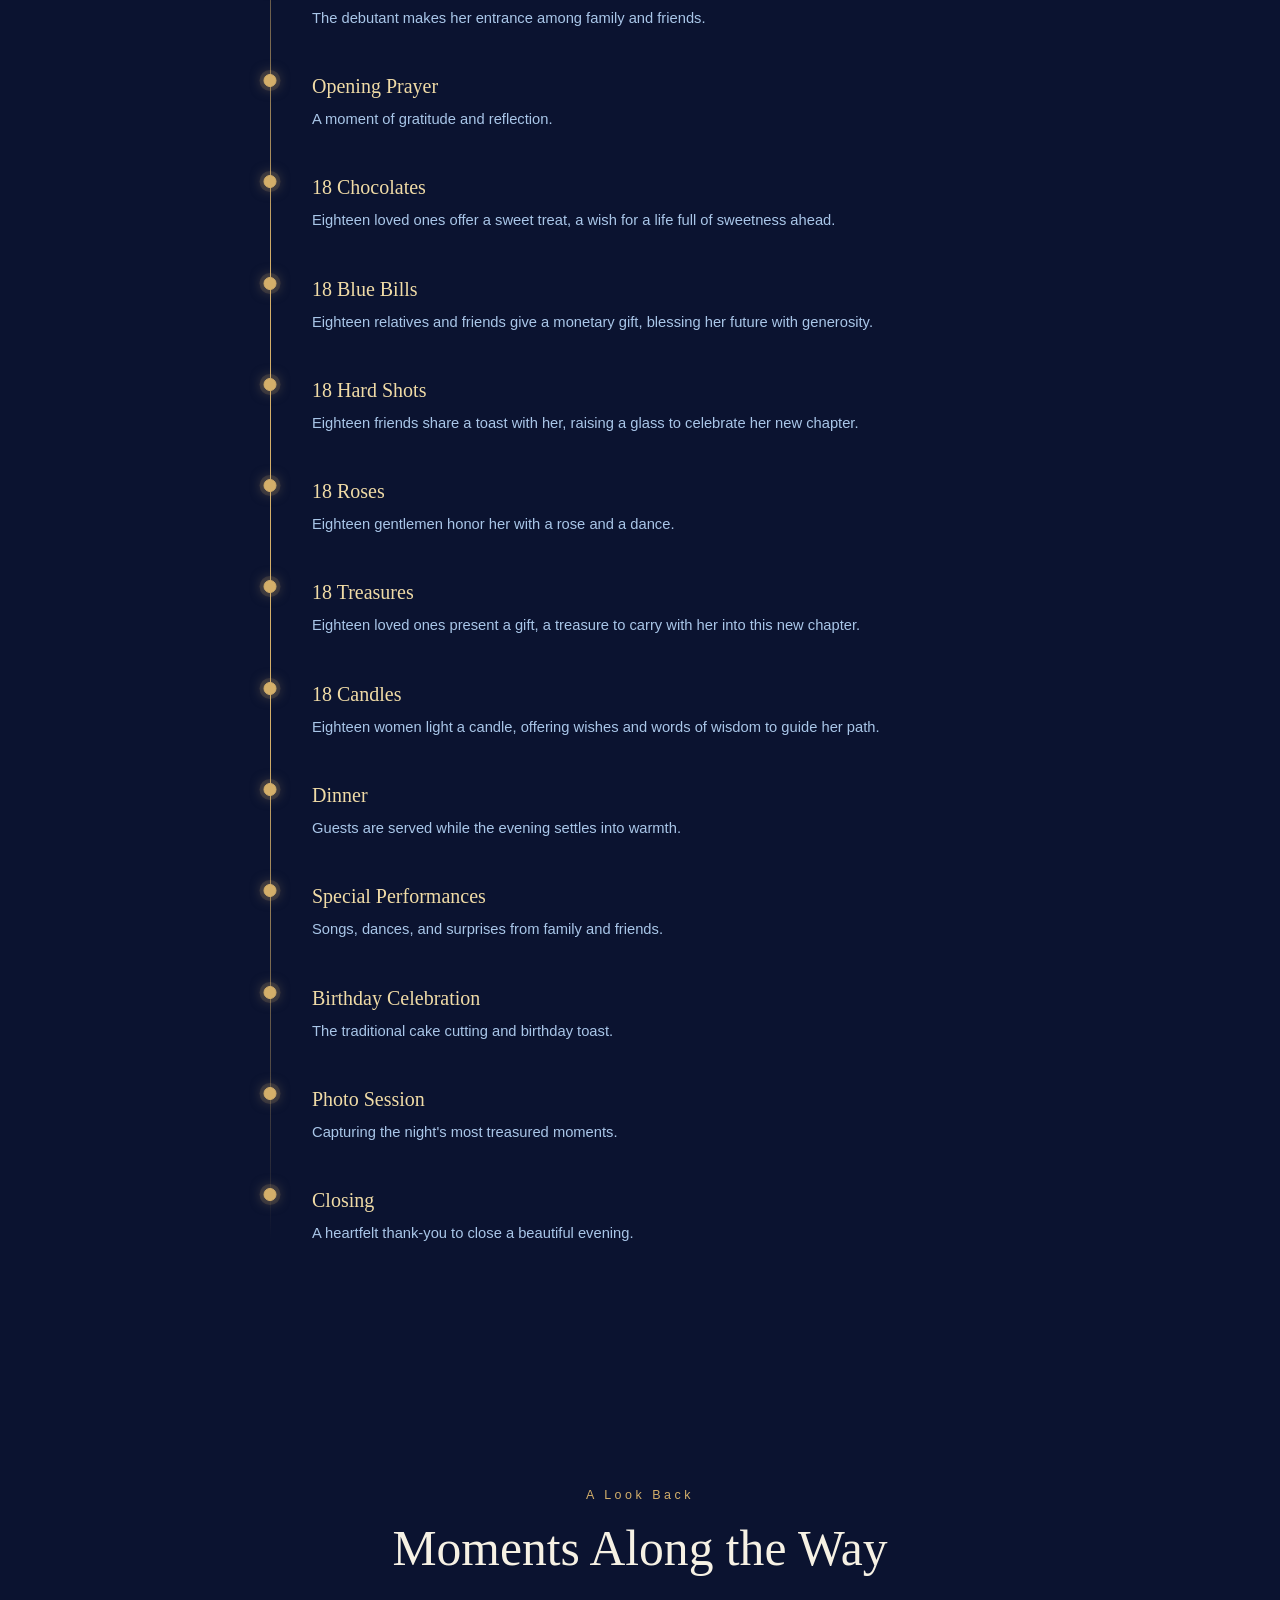
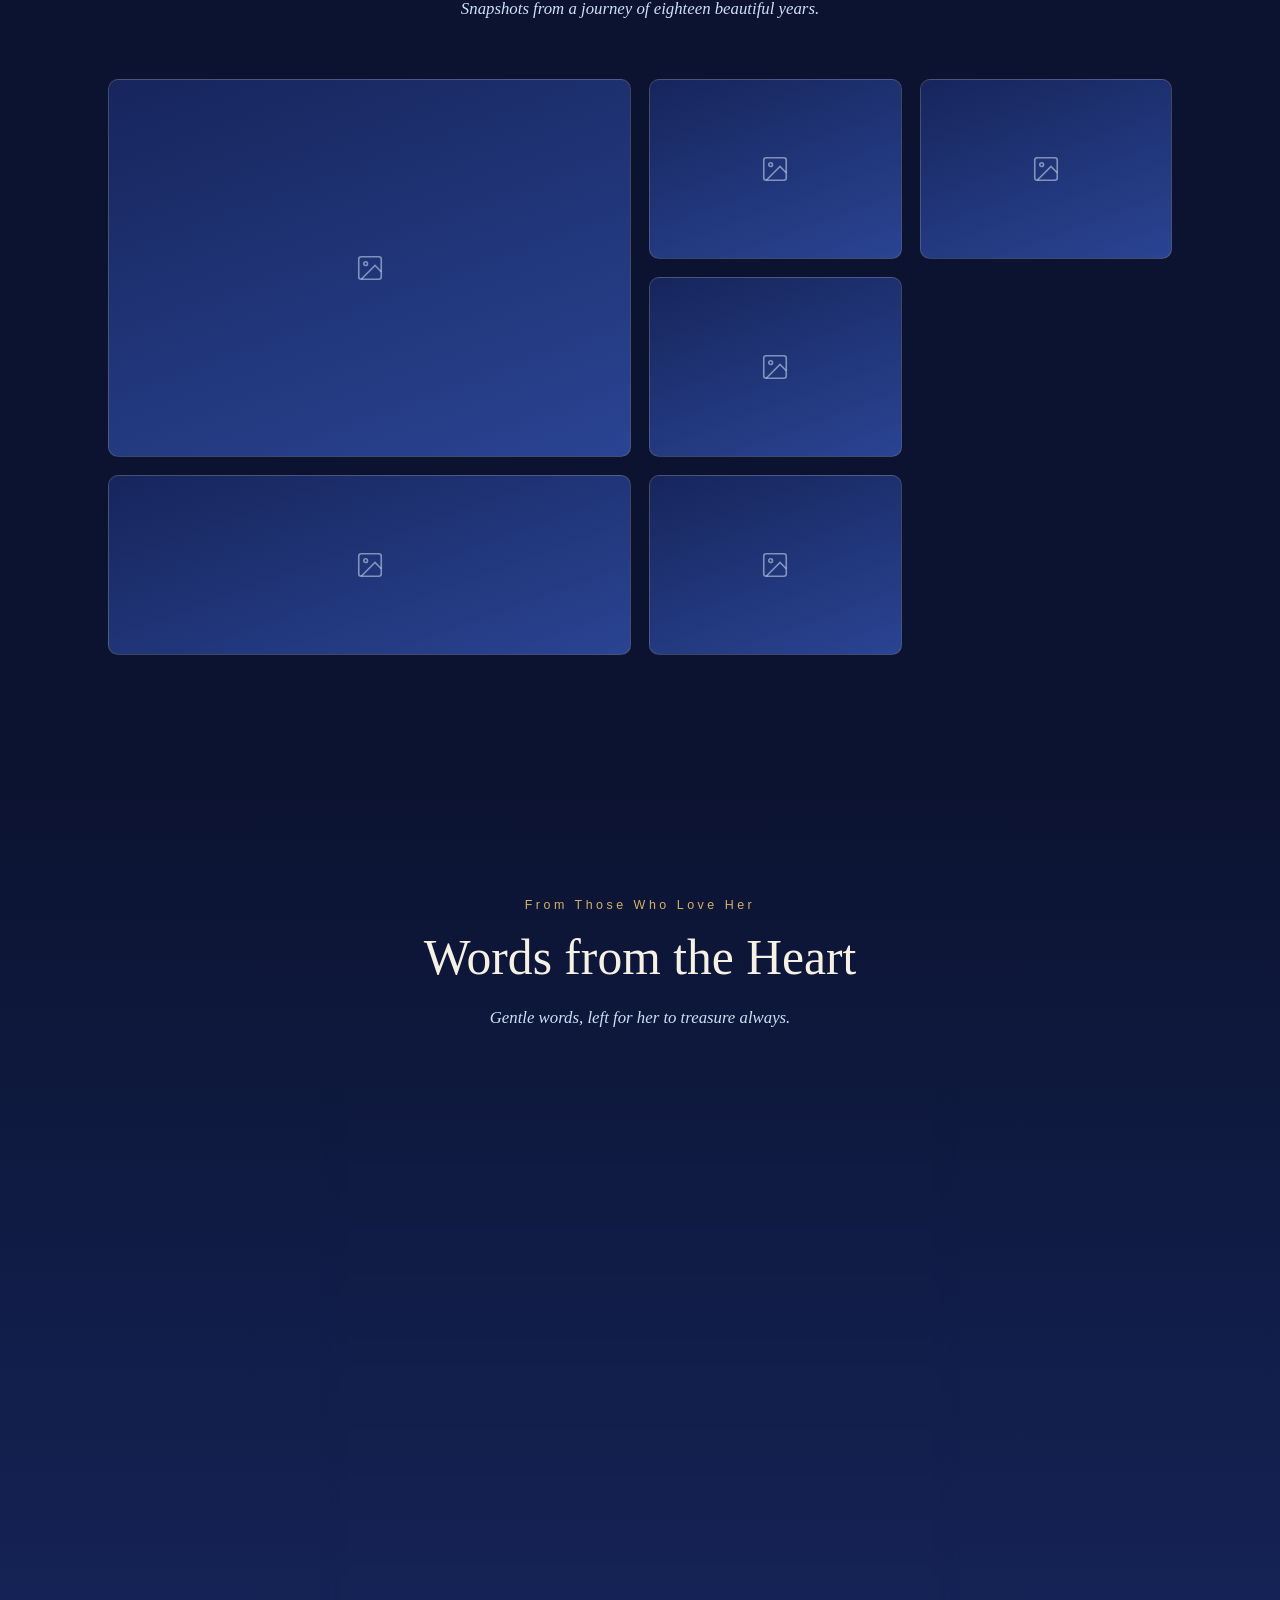
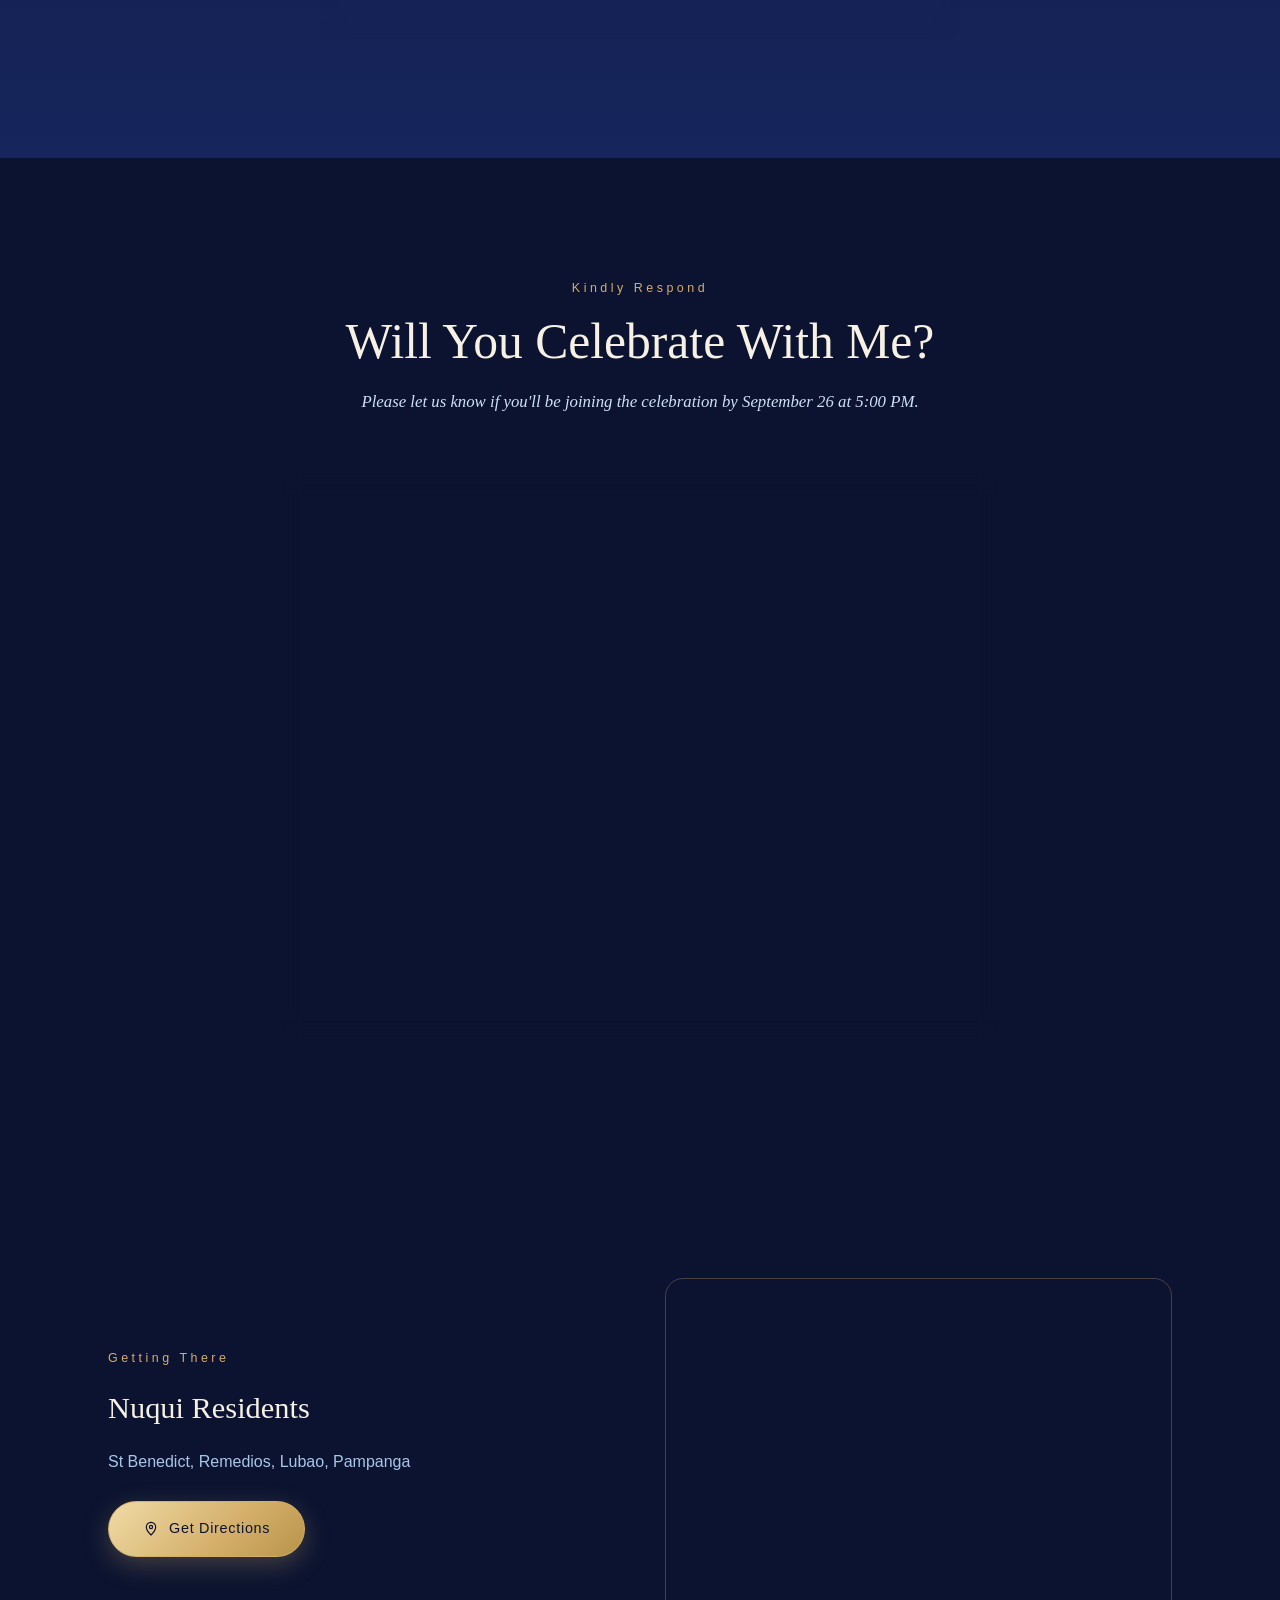
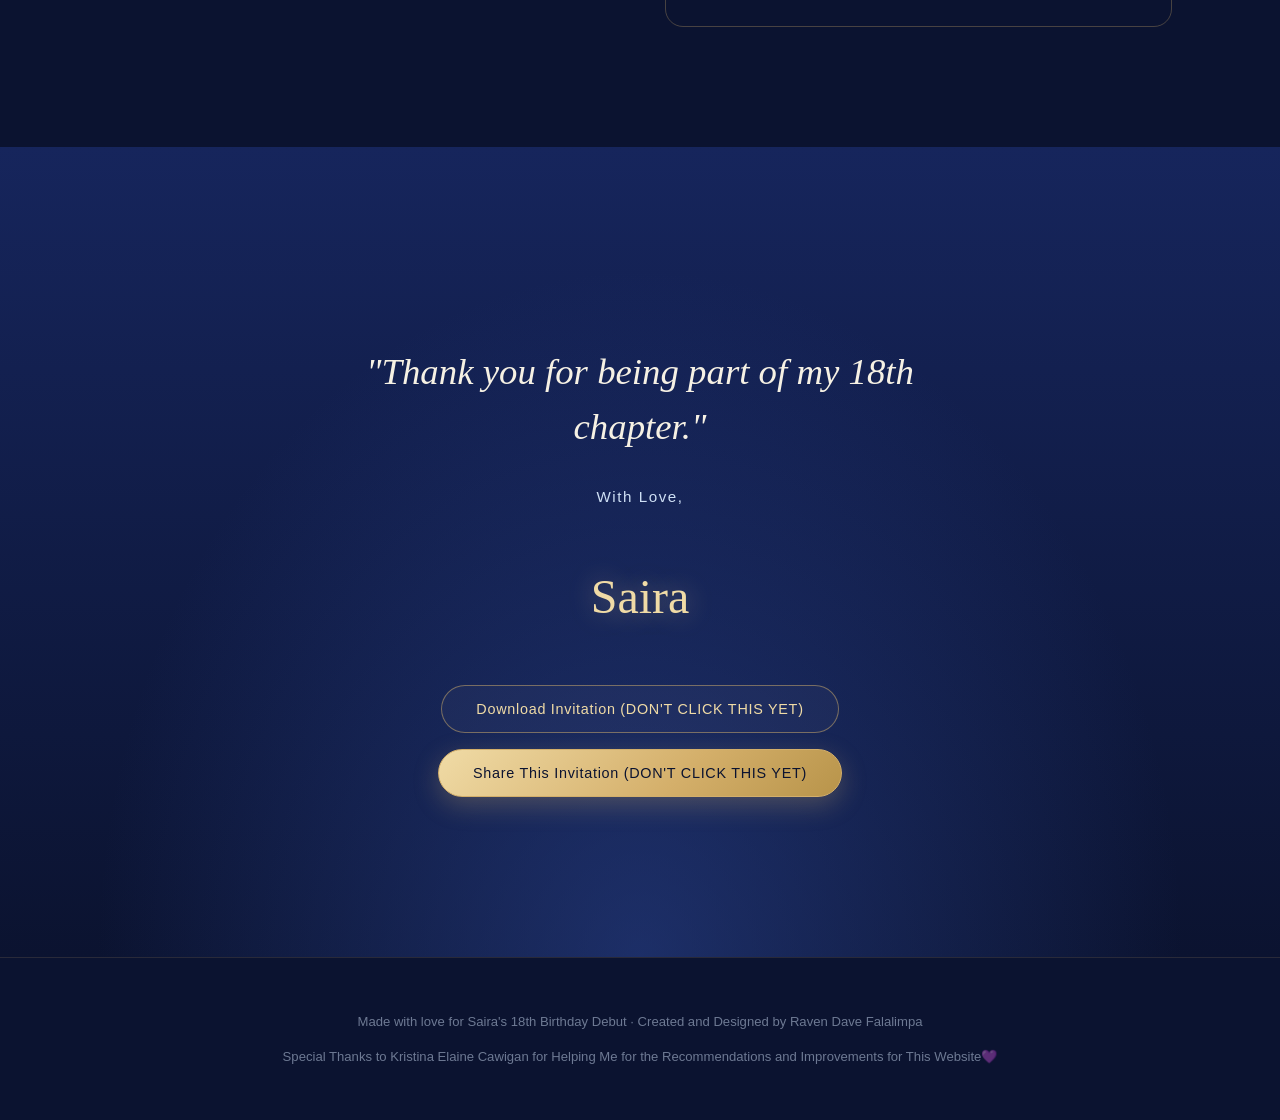
==== commit 09a5930a: "Add files via upload" ====
--- a/index.html
+++ b/index.html
@@ -65,7 +65,7 @@
       </span>
       <span>
         <svg viewBox="0 0 24 24" fill="none" stroke="currentColor" stroke-width="1.5"><path d="M12 21s7-6.4 7-12a7 7 0 1 0-14 0c0 5.6 7 12 7 12Z"/><circle cx="12" cy="9" r="2.4"/></svg>
-        St Benedict, Remedios Lubao Pampanga (Nuqui Residents)
+        St Benedict, Remedios, Lubao, Pampanga (Nuqui Residents)
       </span>
     </div>
     <div class="hero-actions" id="h-actions">
@@ -134,7 +134,7 @@
         </div>
         <h3>Time</h3>
         <p>Doors open promptly at</p>
-        <span class="detail-highlight">TBA</span>
+        <span class="detail-highlight">5:00 PM</span>
       </div>
       <div class="glass-card reveal reveal-delay-2">
         <div class="icon-ring">
@@ -142,7 +142,7 @@
         </div>
         <h3>Venue</h3>
         <p>Held with love at</p>
-        <span class="detail-highlight">TBA</span>
+        <span class="detail-highlight">St Benedict, Remedios, Lubao, Pampanga (Nuqui Residents)</span>
       </div>
       <div class="glass-card reveal reveal-delay-3 compact">
         <div class="icon-ring">
@@ -278,10 +278,13 @@
       <div class="timeline-item reveal"><span class="t-dot"></span><h3>Welcome Remarks</h3><p>A warm greeting to open the celebration.</p></div>
       <div class="timeline-item reveal"><span class="t-dot"></span><h3>Grand Entrance</h3><p>The debutant makes her entrance among family and friends.</p></div>
       <div class="timeline-item reveal"><span class="t-dot"></span><h3>Opening Prayer</h3><p>A moment of gratitude and reflection.</p></div>
+      <div class="timeline-item reveal"><span class="t-dot"></span><h3>18 Chocolates</h3><p>Eighteen loved ones offer a sweet treat, a wish for a life full of sweetness ahead.</p></div>
+      <div class="timeline-item reveal"><span class="t-dot"></span><h3>18 Blue Bills</h3><p>Eighteen relatives and friends give a monetary gift, blessing her future with generosity.</p></div>
+      <div class="timeline-item reveal"><span class="t-dot"></span><h3>18 Hard Shots</h3><p>Eighteen friends share a toast with her, raising a glass to celebrate her new chapter.</p></div>
+      <div class="timeline-item reveal"><span class="t-dot"></span><h3>18 Roses</h3><p>Eighteen gentlemen honor her with a rose and a dance.</p></div>
+      <div class="timeline-item reveal"><span class="t-dot"></span><h3>18 Treasures</h3><p>Eighteen loved ones present a gift, a treasure to carry with her into this new chapter.</p></div>
+      <div class="timeline-item reveal"><span class="t-dot"></span><h3>18 Candles</h3><p>Eighteen women light a candle, offering wishes and words of wisdom to guide her path.</p></div>
       <div class="timeline-item reveal"><span class="t-dot"></span><h3>Dinner</h3><p>Guests are served while the evening settles into warmth.</p></div>
-      <div class="timeline-item reveal"><span class="t-dot"></span><h3>18 Roses</h3><p>Eighteen gentlemen honor her with a rose and a dance.</p></div>
-      <div class="timeline-item reveal"><span class="t-dot"></span><h3>18 Candles</h3><p>Eighteen women share their light and their wisdom.</p></div>
-      <div class="timeline-item reveal"><span class="t-dot"></span><h3>18 Treasures</h3><p>Eighteen loved ones present treasures for her journey ahead.</p></div>
       <div class="timeline-item reveal"><span class="t-dot"></span><h3>Special Performances</h3><p>Songs, dances, and surprises from family and friends.</p></div>
       <div class="timeline-item reveal"><span class="t-dot"></span><h3>Birthday Celebration</h3><p>The traditional cake cutting and birthday toast.</p></div>
       <div class="timeline-item reveal"><span class="t-dot"></span><h3>Photo Session</h3><p>Capturing the night's most treasured moments.</p></div>
@@ -352,7 +355,7 @@
           <textarea id="msgText" name="message" placeholder="Share a wish, a memory, or a blessing..." required></textarea>
         </div>
         <button type="submit" class="btn btn-primary form-submit">Send Message</button>
-        <p class="form-note">(This is Just Optional and You Don't Need to Fill It Out, But We'd Love to Hear The Message For The Birthday Girl From You!)</p>
+        <p class="form-note">(This is Just Optional and You Don't Need to Fill It Out, But We'd Love to Hear The Message For The Birthday Girl From You, Especially If You Are Not Coming)</p>
       </form>
       <div class="form-success" id="messageSuccess">
         <svg viewBox="0 0 24 24" fill="none" stroke="currentColor" stroke-width="1.5"><path d="M20 6L9 17l-5-5"/></svg>
@@ -407,13 +410,13 @@
         </div>
 
         <button type="submit" class="btn btn-primary form-submit">Submit RSVP</button>
-        <p class="form-note">Kindly respond by September 26 at 5:00 PM. We can't wait to celebrate with you.</p>
+        <p class="form-note">Kindly respond by September 25. We can't wait to celebrate with you.</p>
       </form>
 
       <div class="form-success" id="rsvpSuccess">
         <svg viewBox="0 0 24 24" fill="none" stroke="currentColor" stroke-width="1.5"><path d="M20 6L9 17l-5-5"/></svg>
         <h3>Thank You!</h3>
-        <p>Your RSVP has been received. We look forward to celebrating with you.</p>
+        <p>Your RSVP has been submitted and received. We look forward to celebrating with you.</p>
       </div>
     </div>
   </div>
@@ -424,18 +427,25 @@
   <div class="container venue-grid">
     <div class="venue-copy reveal">
       <span class="eyebrow">Getting There</span>
-      <h3>[Venue Name]</h3>
-      <p class="venue-address">[Street Address, City, Province, ZIP Code]<br>Free parking available on-site.</p>
-      <a href="#" class="btn btn-primary" id="directionsBtn">
+      <h3>Nuqui Residents</h3>
+      <p class="venue-address">St Benedict, Remedios, Lubao, Pampanga</p>
+      <a href="https://www.google.com/maps/dir/?api=1&destination=14.9164208,120.57315949999999" target="_blank" rel="noopener noreferrer" class="btn btn-primary" id="directionsBtn">
         <svg viewBox="0 0 24 24" width="16" height="16" fill="none" stroke="currentColor" stroke-width="1.8"><path d="M12 21s7-6.4 7-12a7 7 0 1 0-14 0c0 5.6 7 12 7 12Z"/><circle cx="12" cy="9" r="2.4"/></svg>
         Get Directions
       </a>
     </div>
     <div class="venue-map reveal reveal-delay-1">
-      <div class="venue-map-placeholder">
-        <svg viewBox="0 0 24 24" fill="none" stroke="currentColor" stroke-width="1.3"><path d="M12 21s7-6.4 7-12a7 7 0 1 0-14 0c0 5.6 7 12 7 12Z"/><circle cx="12" cy="9" r="2.4"/></svg>
-        <span>Map preview — embed your venue's map here</span>
-      </div>
+      <iframe
+    class="venue-map-embed"
+    src="https://maps.google.com/maps?q=14.9164208,120.57315949999999&z=16&output=embed"
+    width="100%"
+    height="100%"
+    style="border:0;"
+    allowfullscreen=""
+    loading="lazy"
+    referrerpolicy="no-referrer-when-downgrade"
+    title="Venue location map">
+      </iframe>
     </div>
   </div>
 </section>
--- a/styles.css
+++ b/styles.css
@@ -1114,26 +1114,17 @@
   font-size: 1rem;
 }
 
-.venue-map-placeholder {
+.venue-map {
   aspect-ratio: 16/11;
   border-radius: var(--radius);
   border: 1px solid rgba(212, 175, 106, 0.3);
-  background:
-    repeating-linear-gradient(0deg, rgba(212,175,106,0.06) 0 1px, transparent 1px 40px),
-    repeating-linear-gradient(90deg, rgba(212,175,106,0.06) 0 1px, transparent 1px 40px),
-    linear-gradient(160deg, var(--royal), var(--midnight));
-  display: flex;
-  flex-direction: column;
-  align-items: center;
-  justify-content: center;
-  gap: 12px;
-  color: var(--babyblue);
-  position: relative;
   overflow: hidden;
-}
-.venue-map-placeholder svg { width: 40px; height: 40px; color: var(--gold-light); }
-.venue-map-placeholder span { font-size: 0.85rem; }
-
+  position: relative;
+}
+.venue-map-embed {
+  display: block;
+  filter: saturate(0.85) brightness(0.9);
+}
 /* =========================================================
    FINAL / CLOSING
    ========================================================= */
@@ -1400,7 +1391,6 @@
 
   /* --- Venue --- */
   .venue-copy h3 { font-size: 1.5rem; }
-  .venue-map-placeholder svg { width: 32px; height: 32px; }
 
   /* --- Closing --- */
   .closing { min-height: 80svh; padding: 0 20px; }
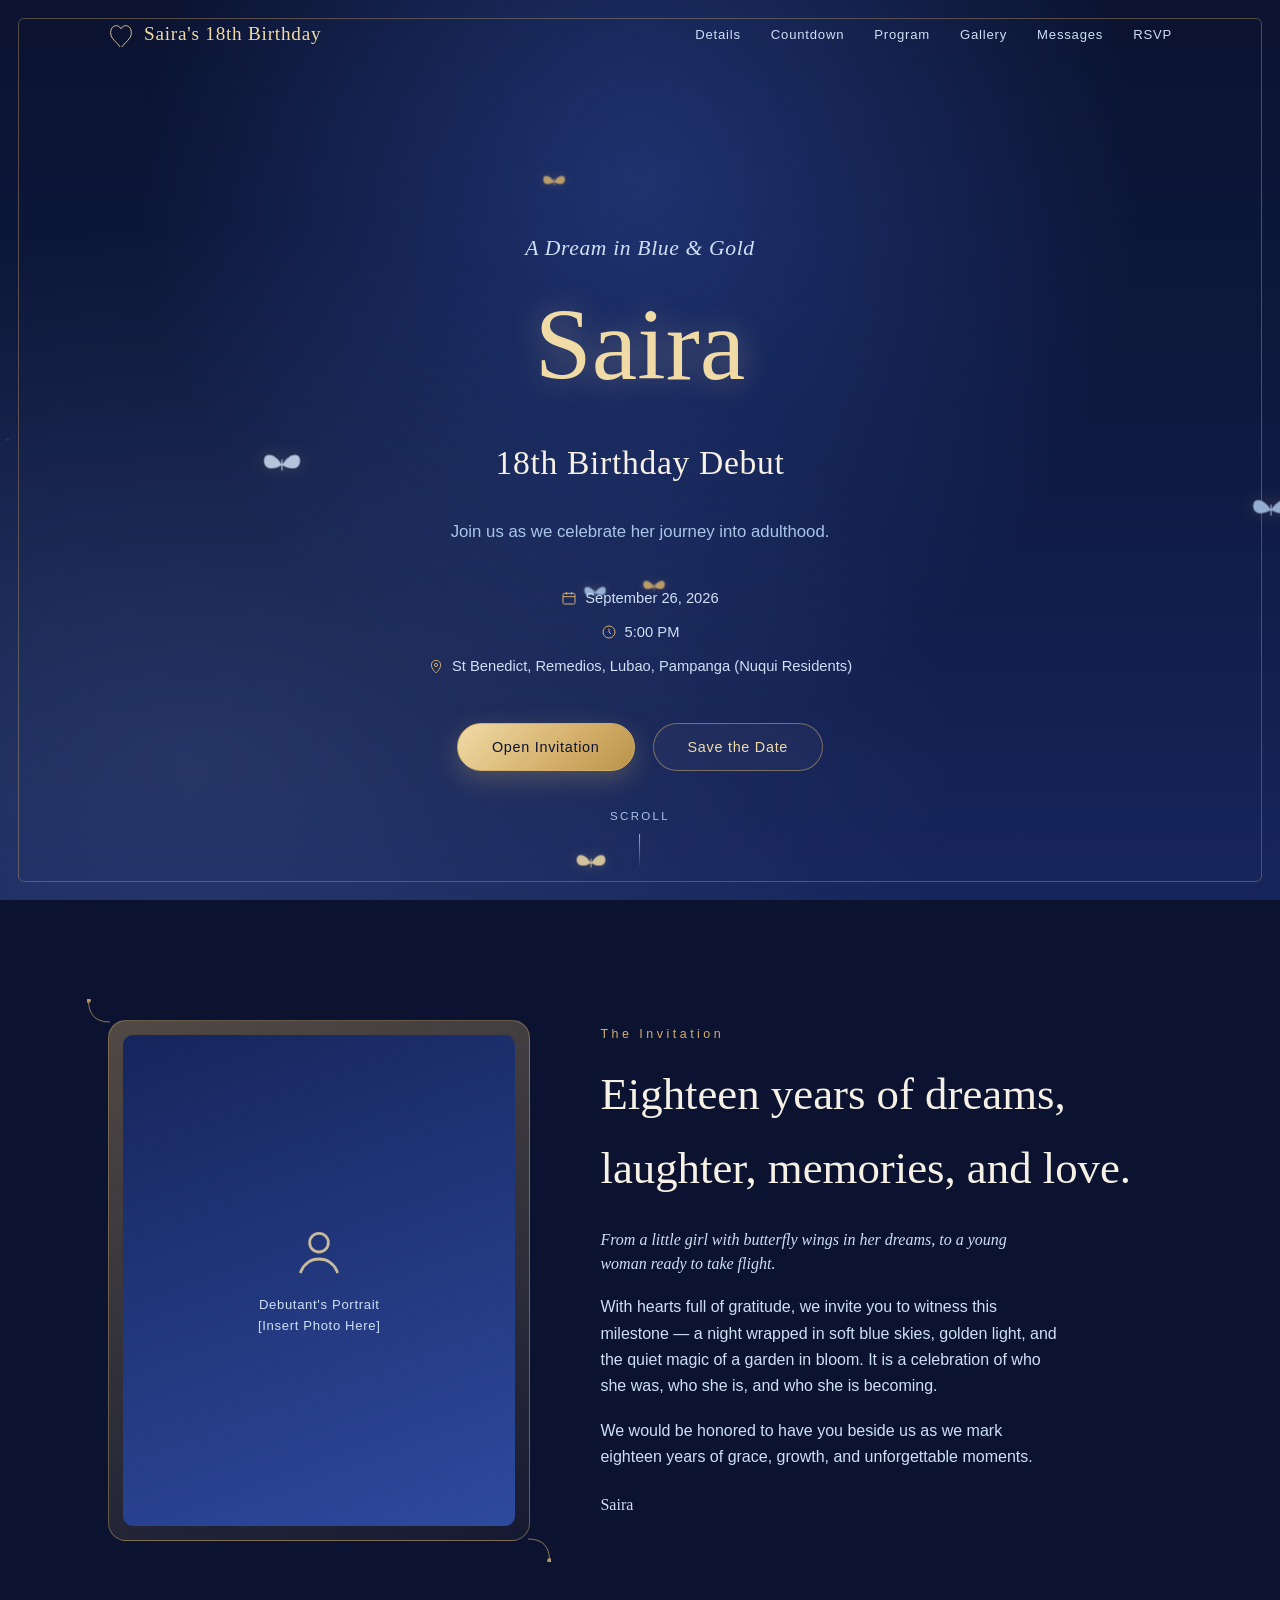
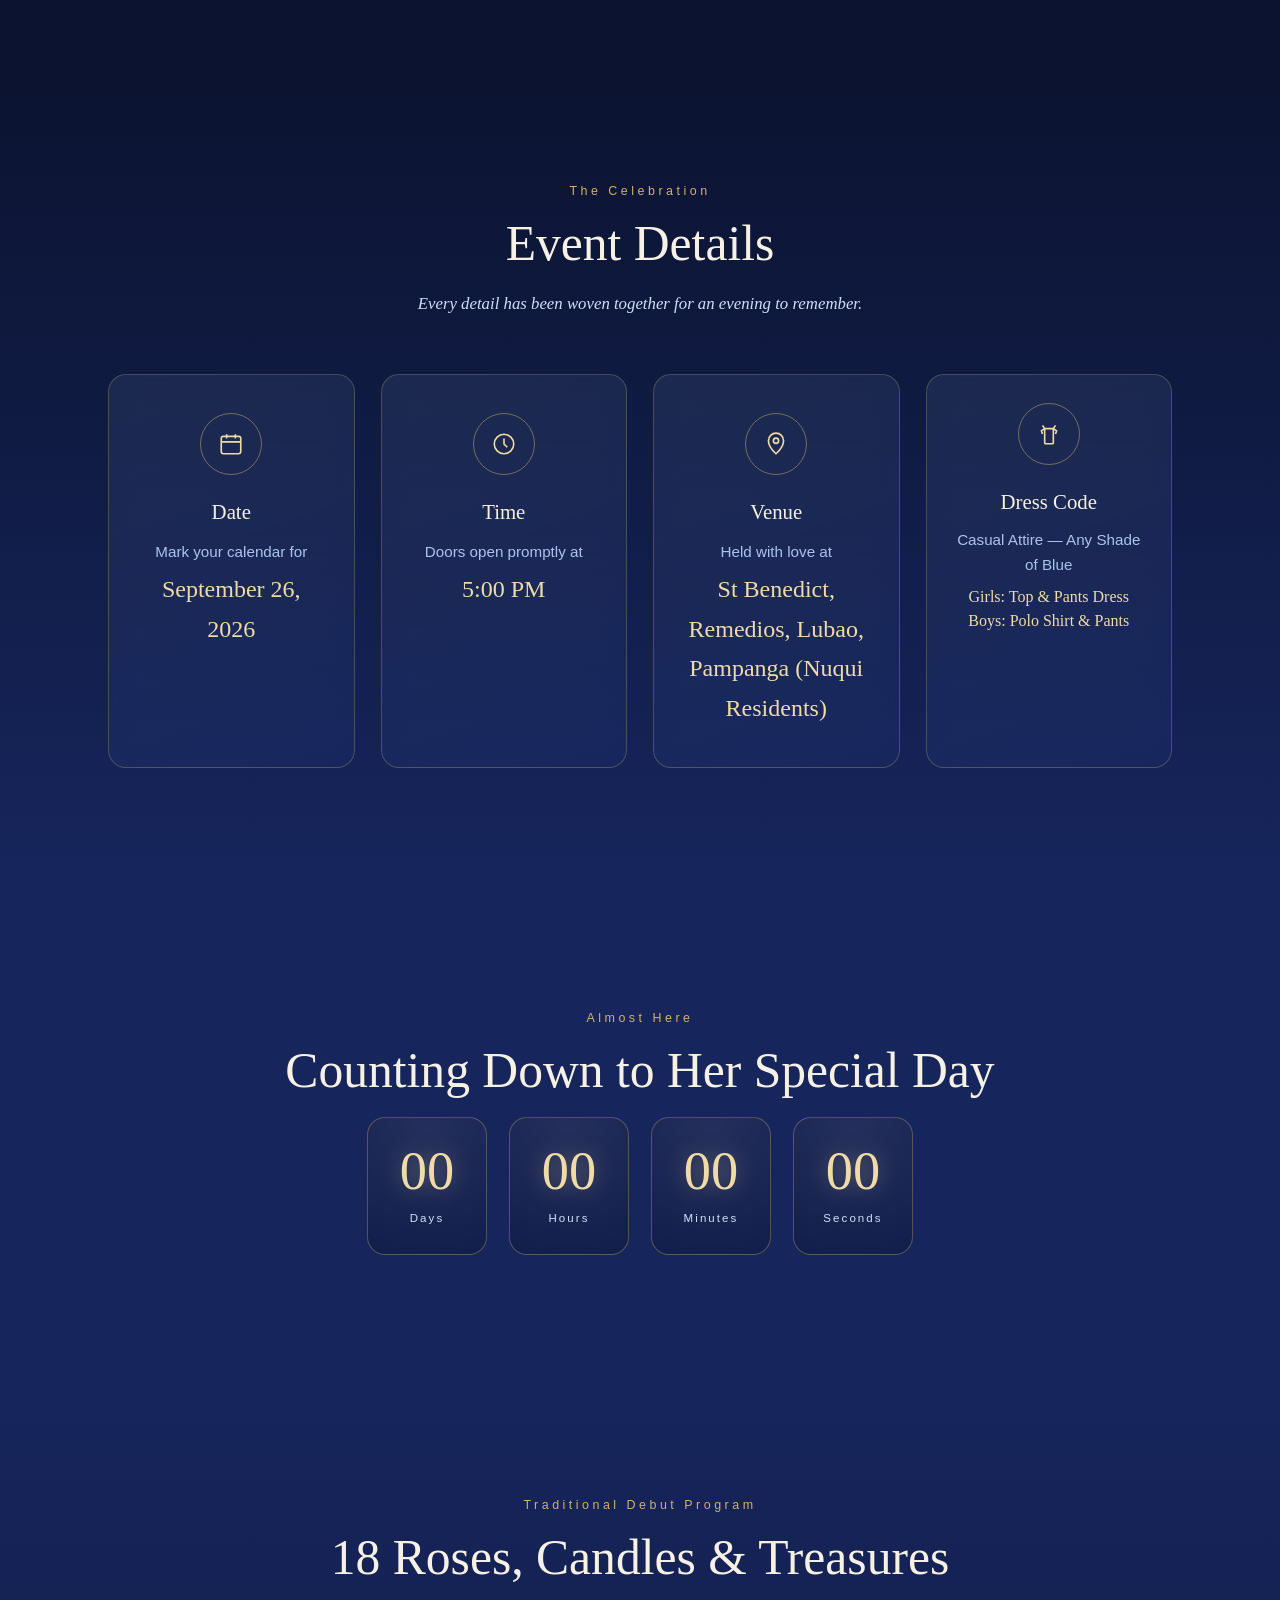
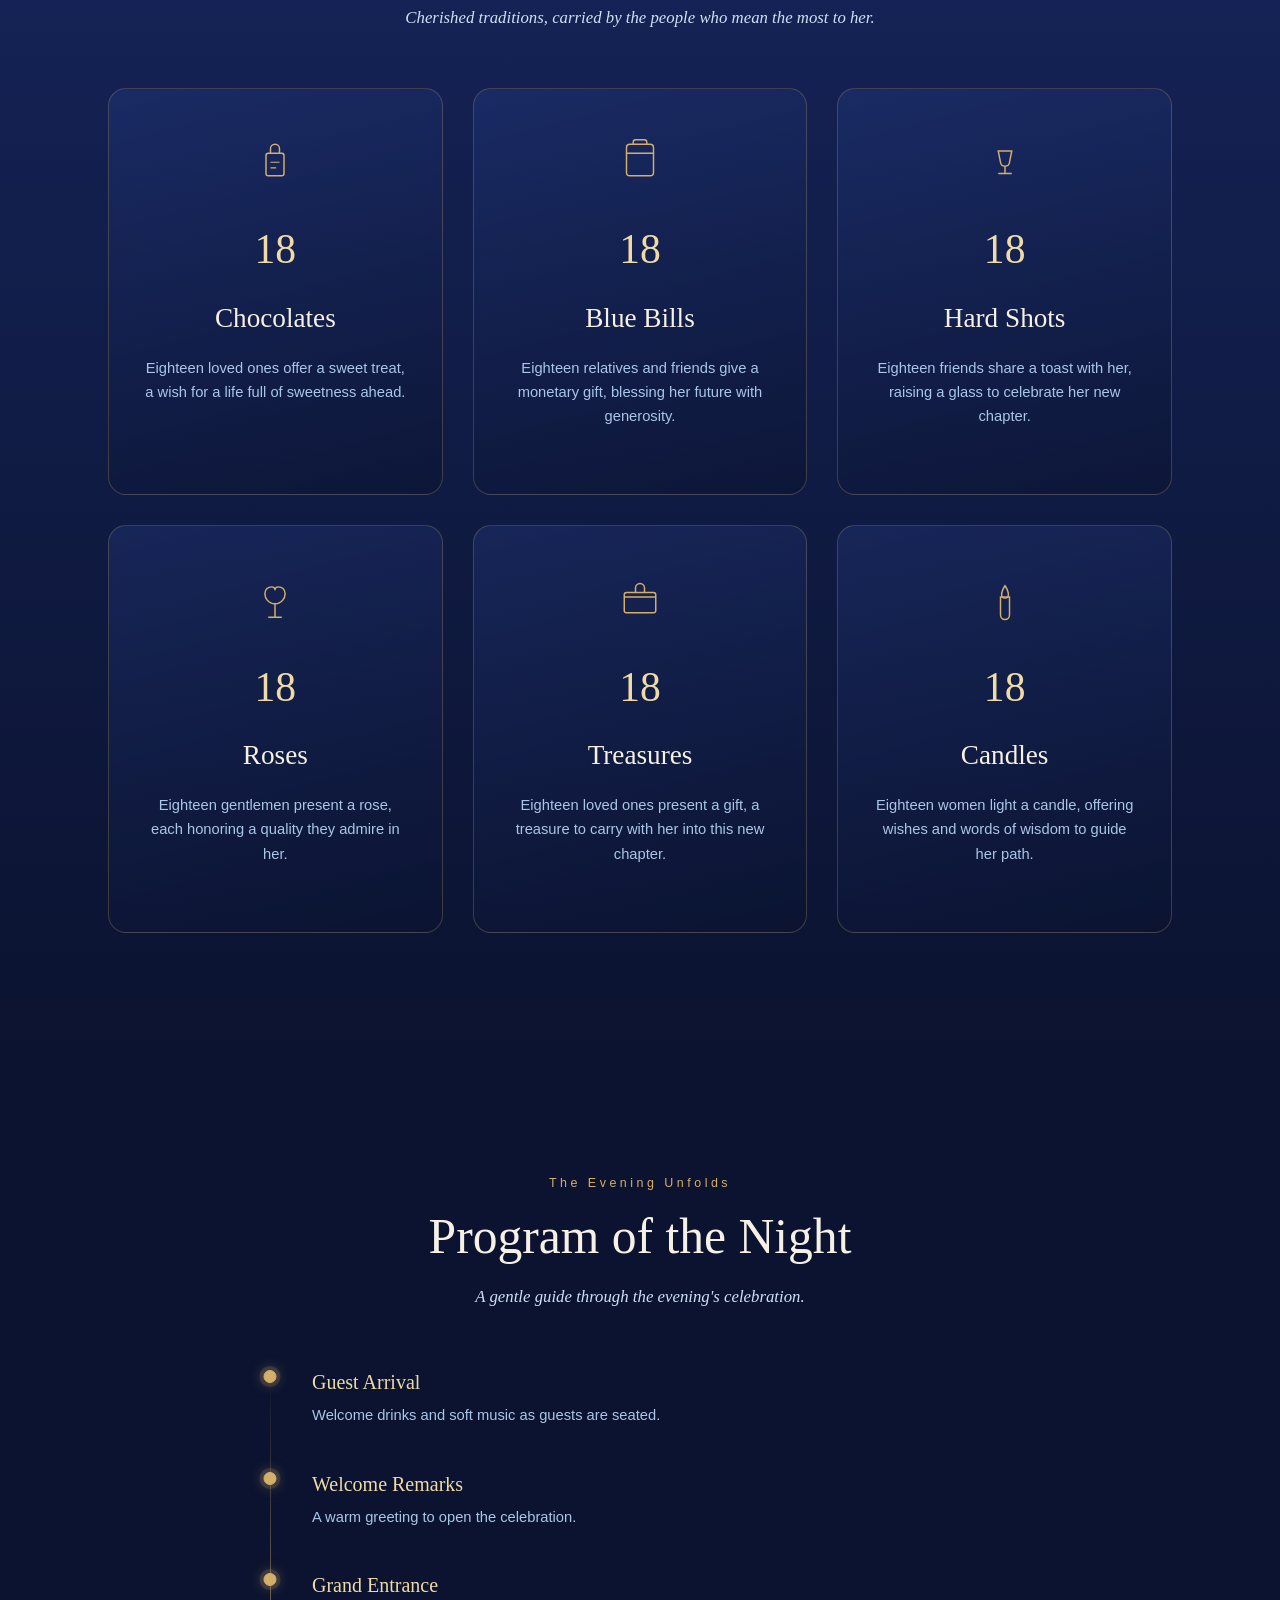
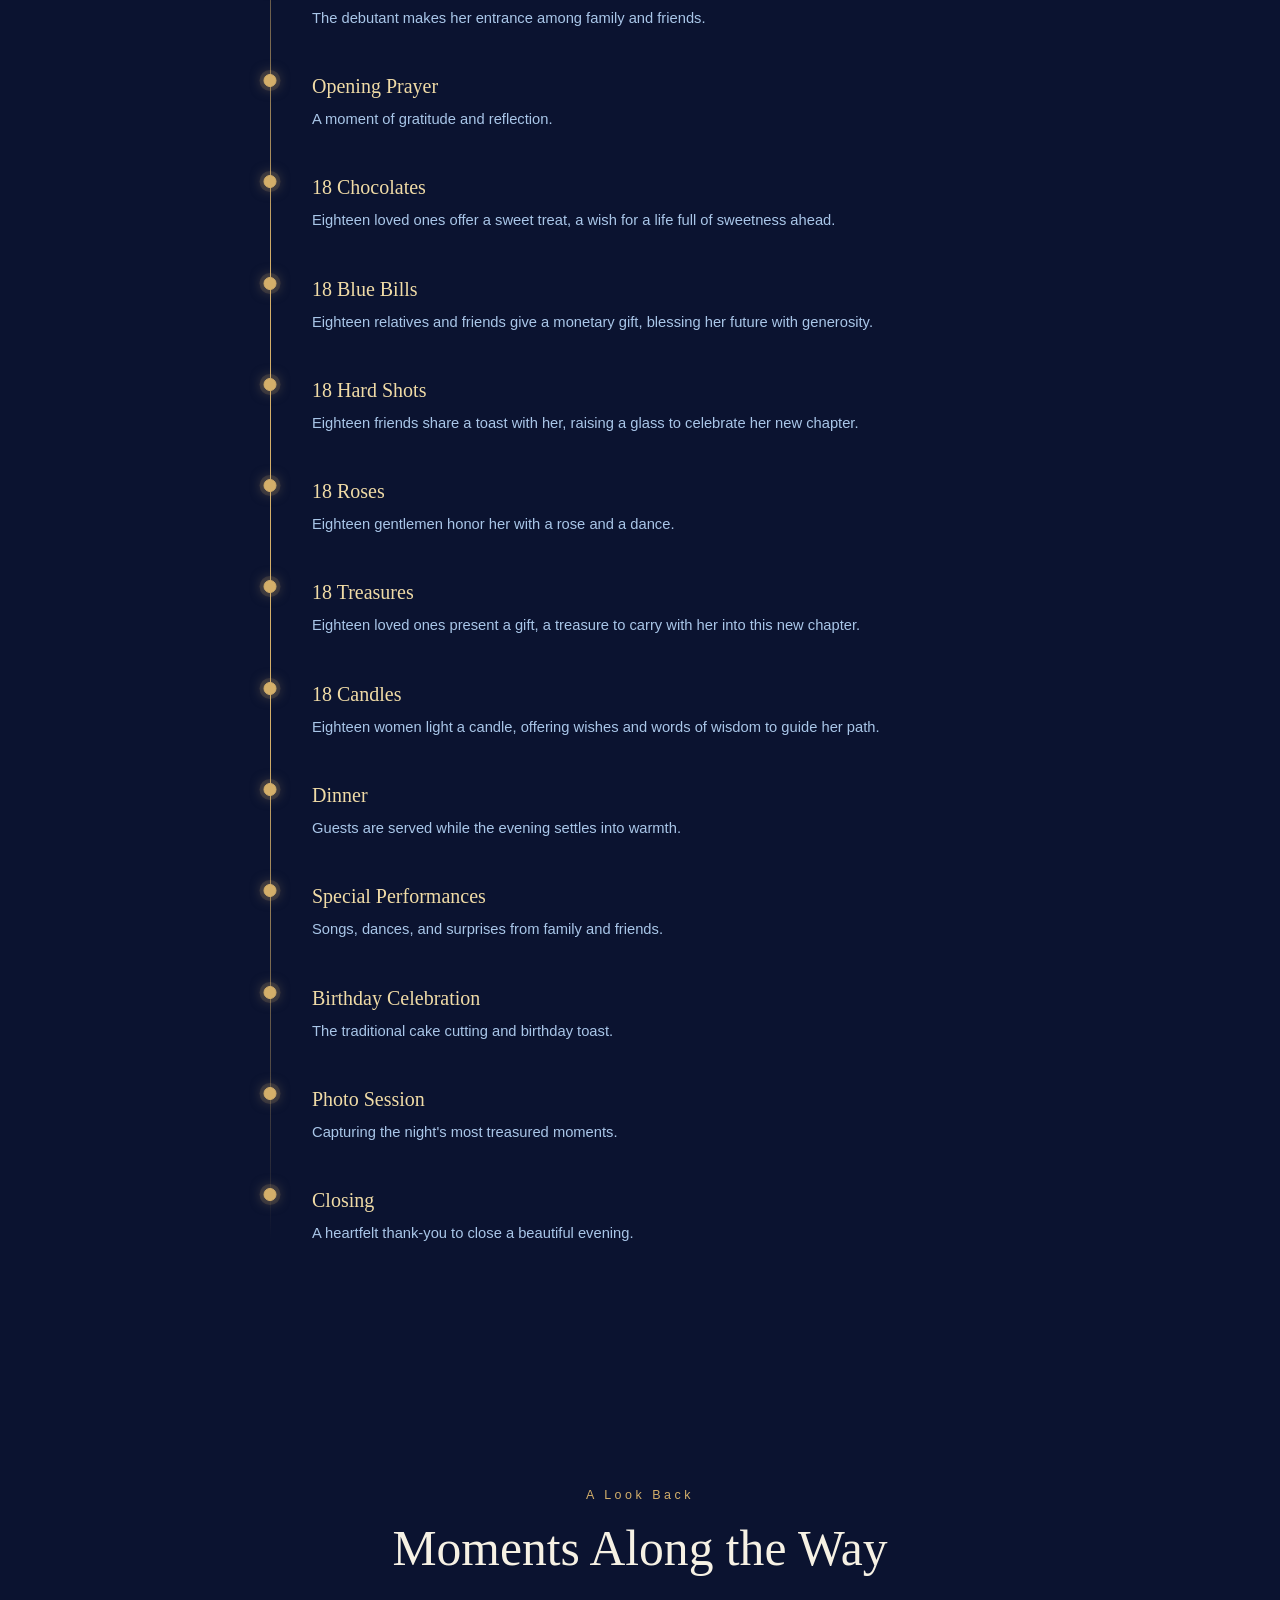
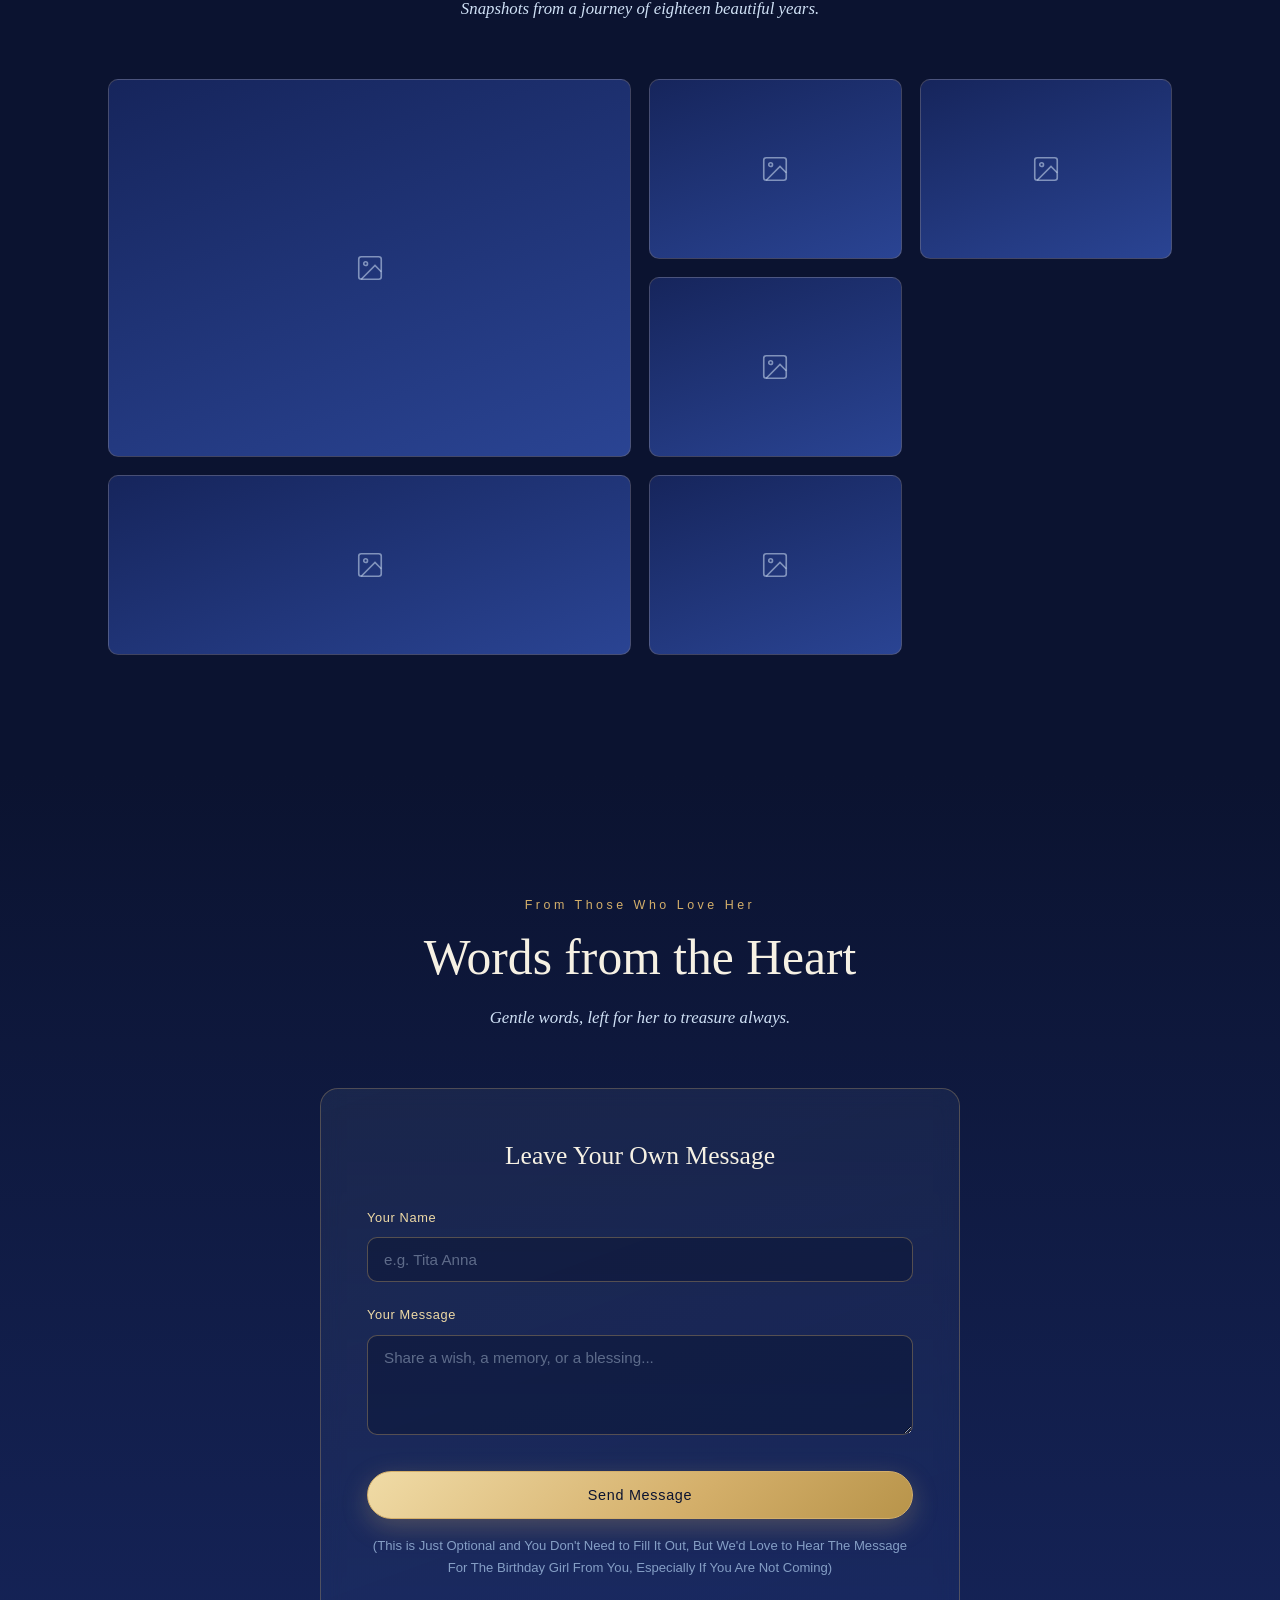
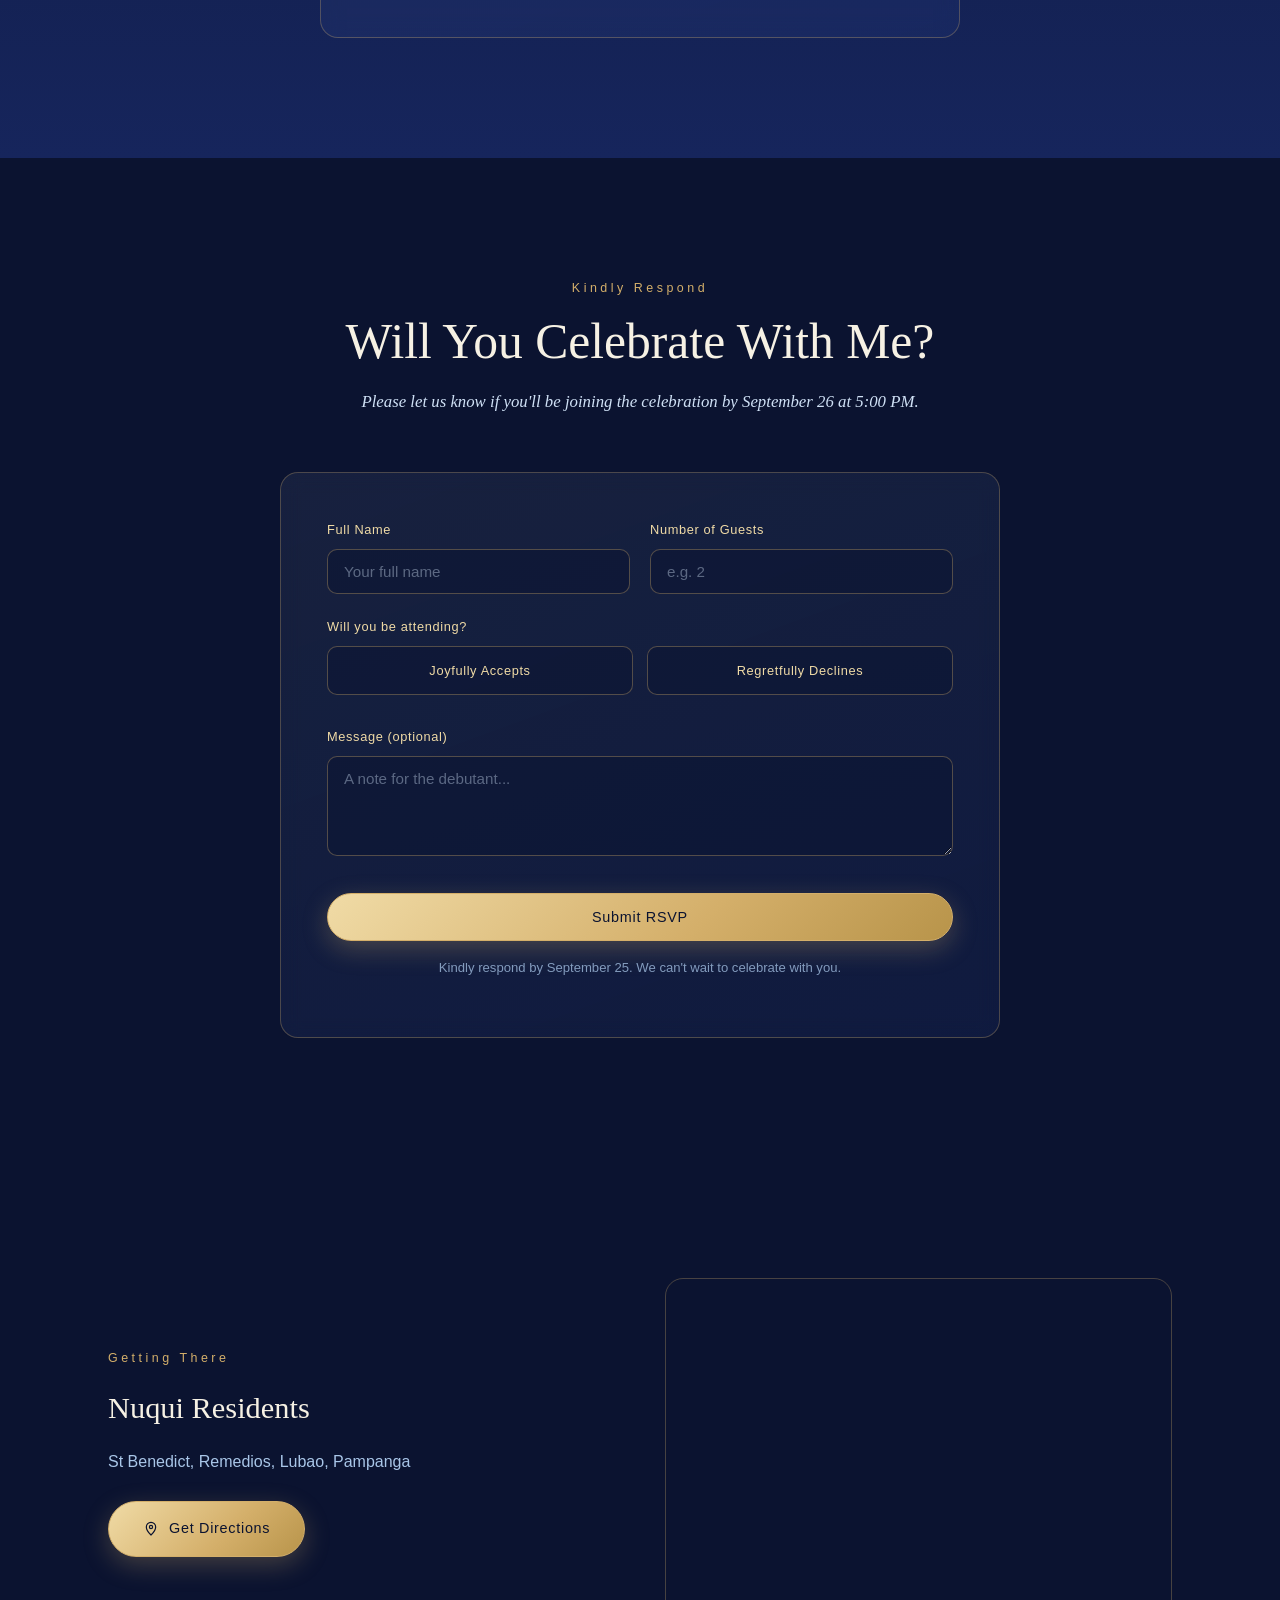
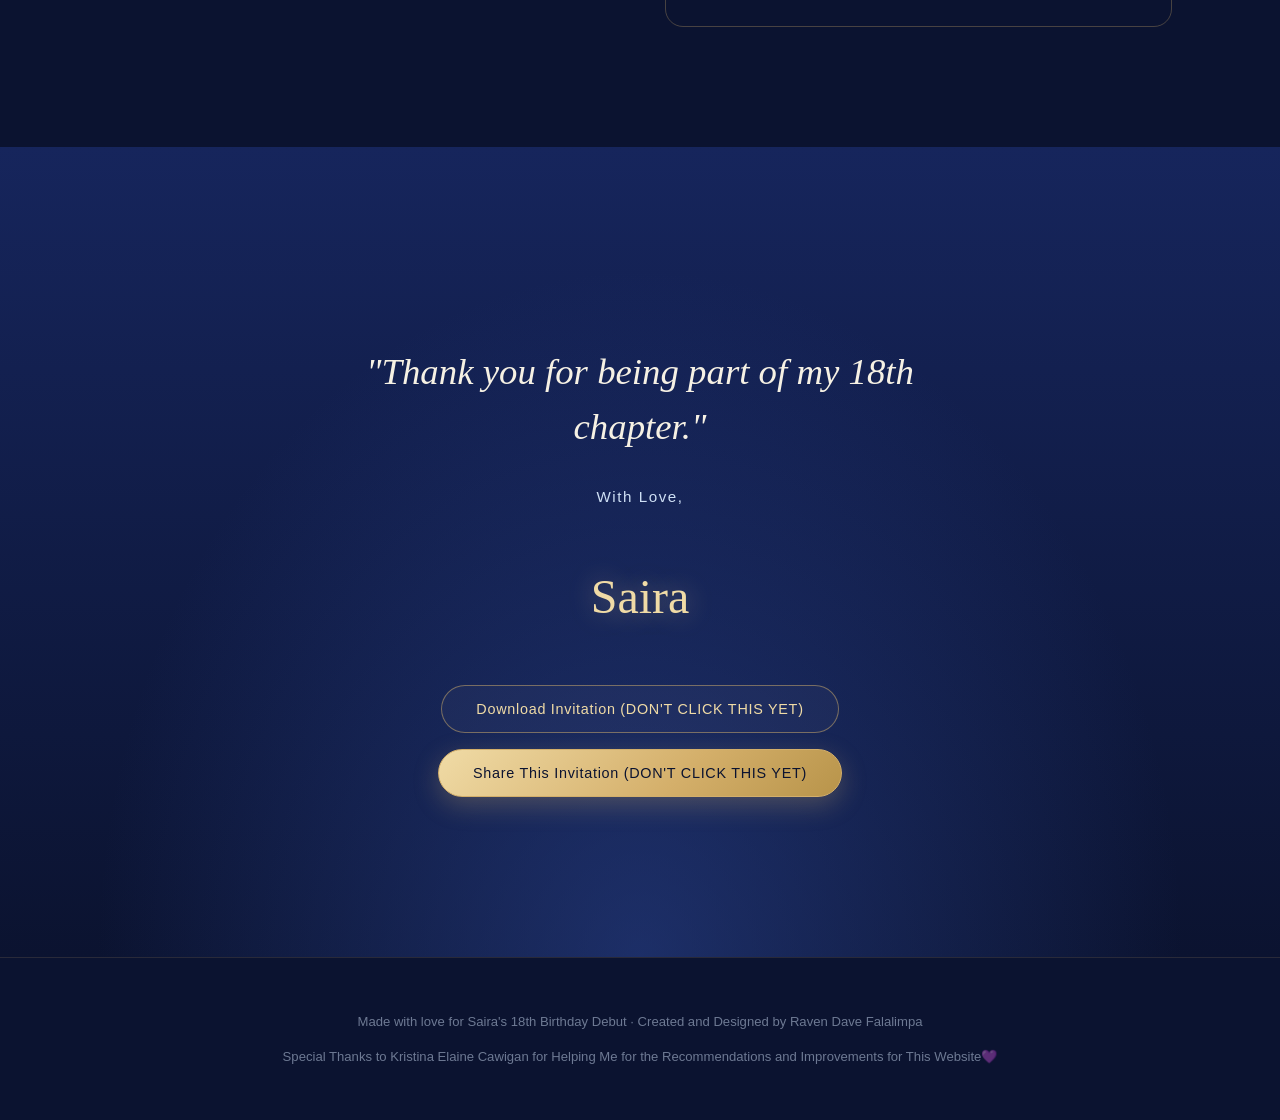
==== commit 4ee5ecd2: "Add files via upload" ====
--- a/index.html
+++ b/index.html
@@ -70,7 +70,7 @@
     </div>
     <div class="hero-actions" id="h-actions">
       <button class="btn btn-primary" id="openInviteBtn">Open Invitation</button>
-      <a href="#rsvp" class="btn btn-ghost">Save the Date</a>
+      <button class="btn btn-ghost" id="saveDateBtn">Save the Date</button>
     </div>
   </div>
   <div class="scroll-cue">
@@ -163,7 +163,7 @@
       <span class="eyebrow">Almost Here</span>
       <h2 class="section-title">Counting Down to Her Special Day</h2>
     </div>
-    <div class="countdown-grid reveal reveal-delay-1" id="countdownGrid" data-target="2026-09-26T18:00:00">
+    <div class="countdown-grid reveal reveal-delay-1" id="countdownGrid" data-target="2026-09-26T17:00:00">
       <div class="countdown-unit">
         <span class="countdown-num" id="cd-days">00</span>
         <span class="countdown-label">Days</span>
--- a/styles.css
+++ b/styles.css
@@ -673,12 +673,11 @@
 }
 
 .glass-card.compact h3 {
-  font-size: 1.15rem;
-  margin-bottom: 6px;
-}
-
+  font-size: 1.3rem;
+  margin-bottom: 8px;
+}
 .glass-card.compact .detail-highlight {
-  font-size: 0.92rem;
+  font-size: 1rem;
   line-height: 1.5;
   margin-top: 8px;
 }
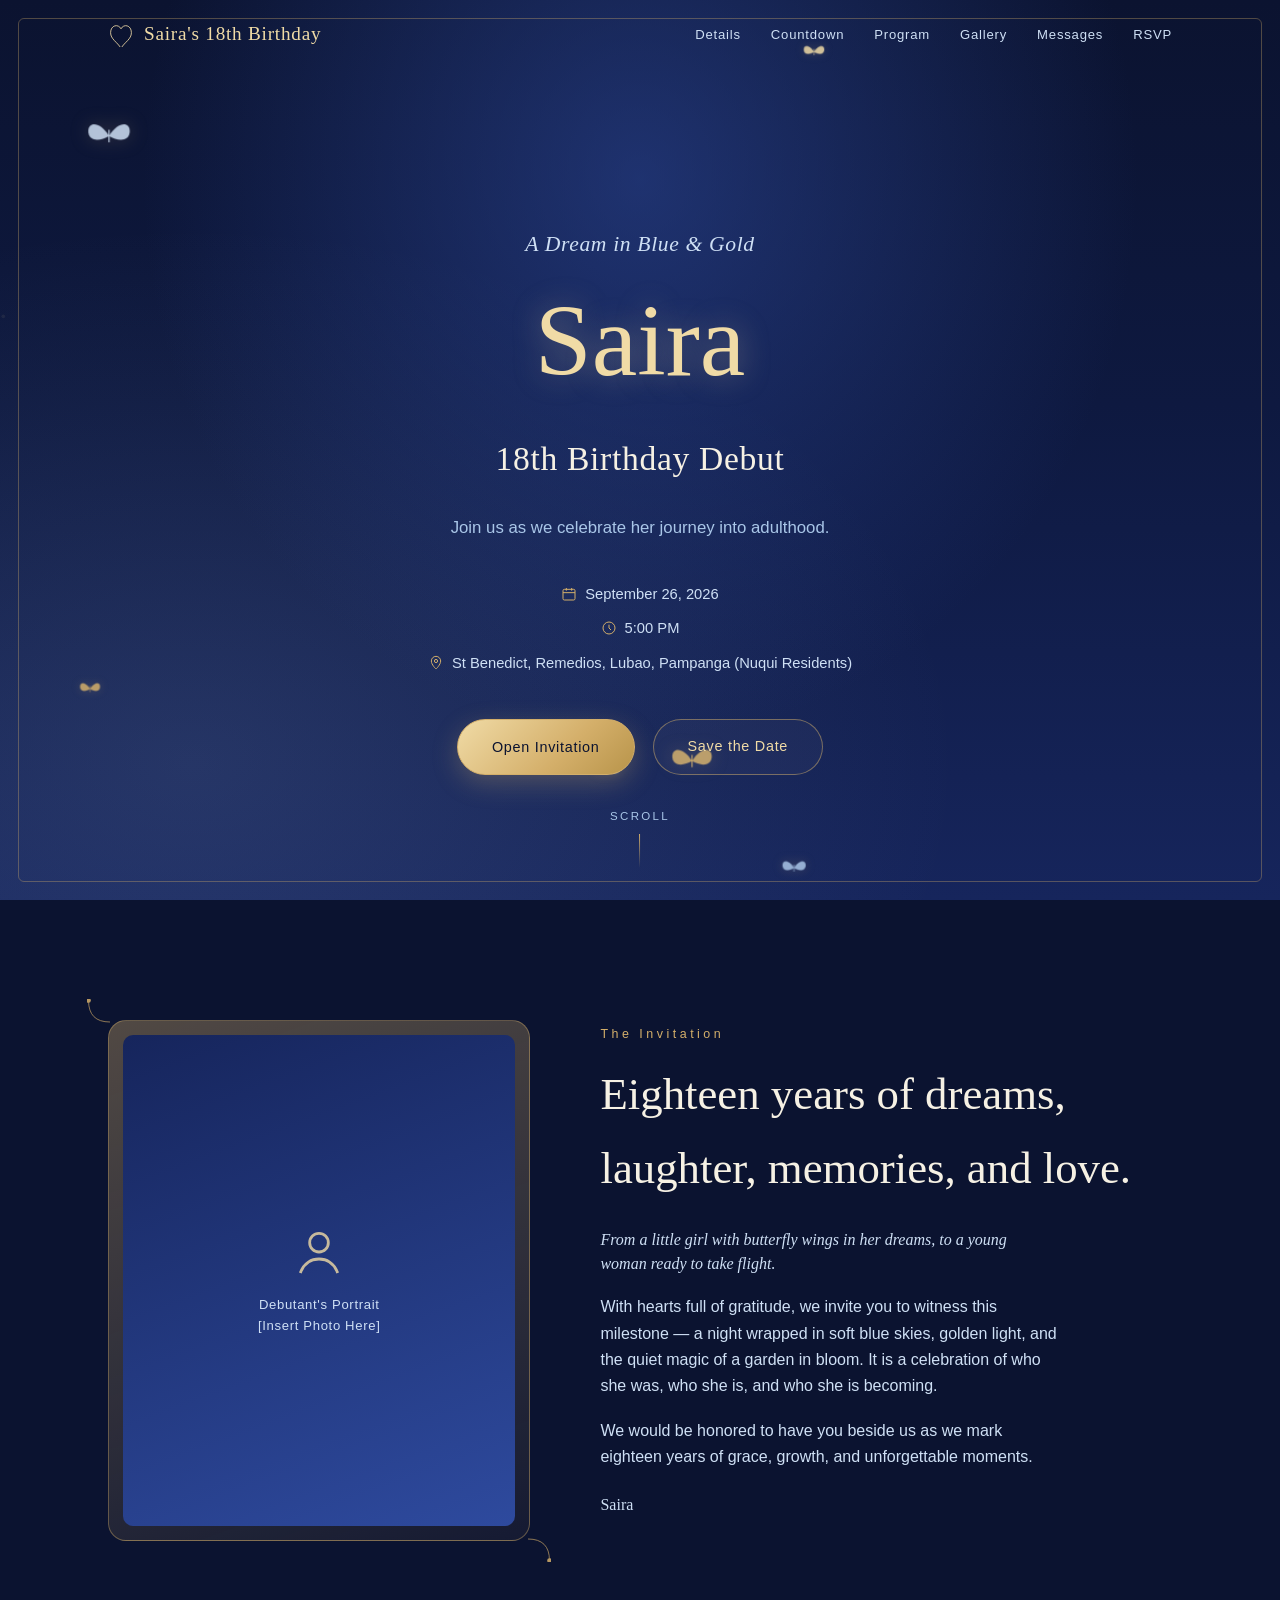
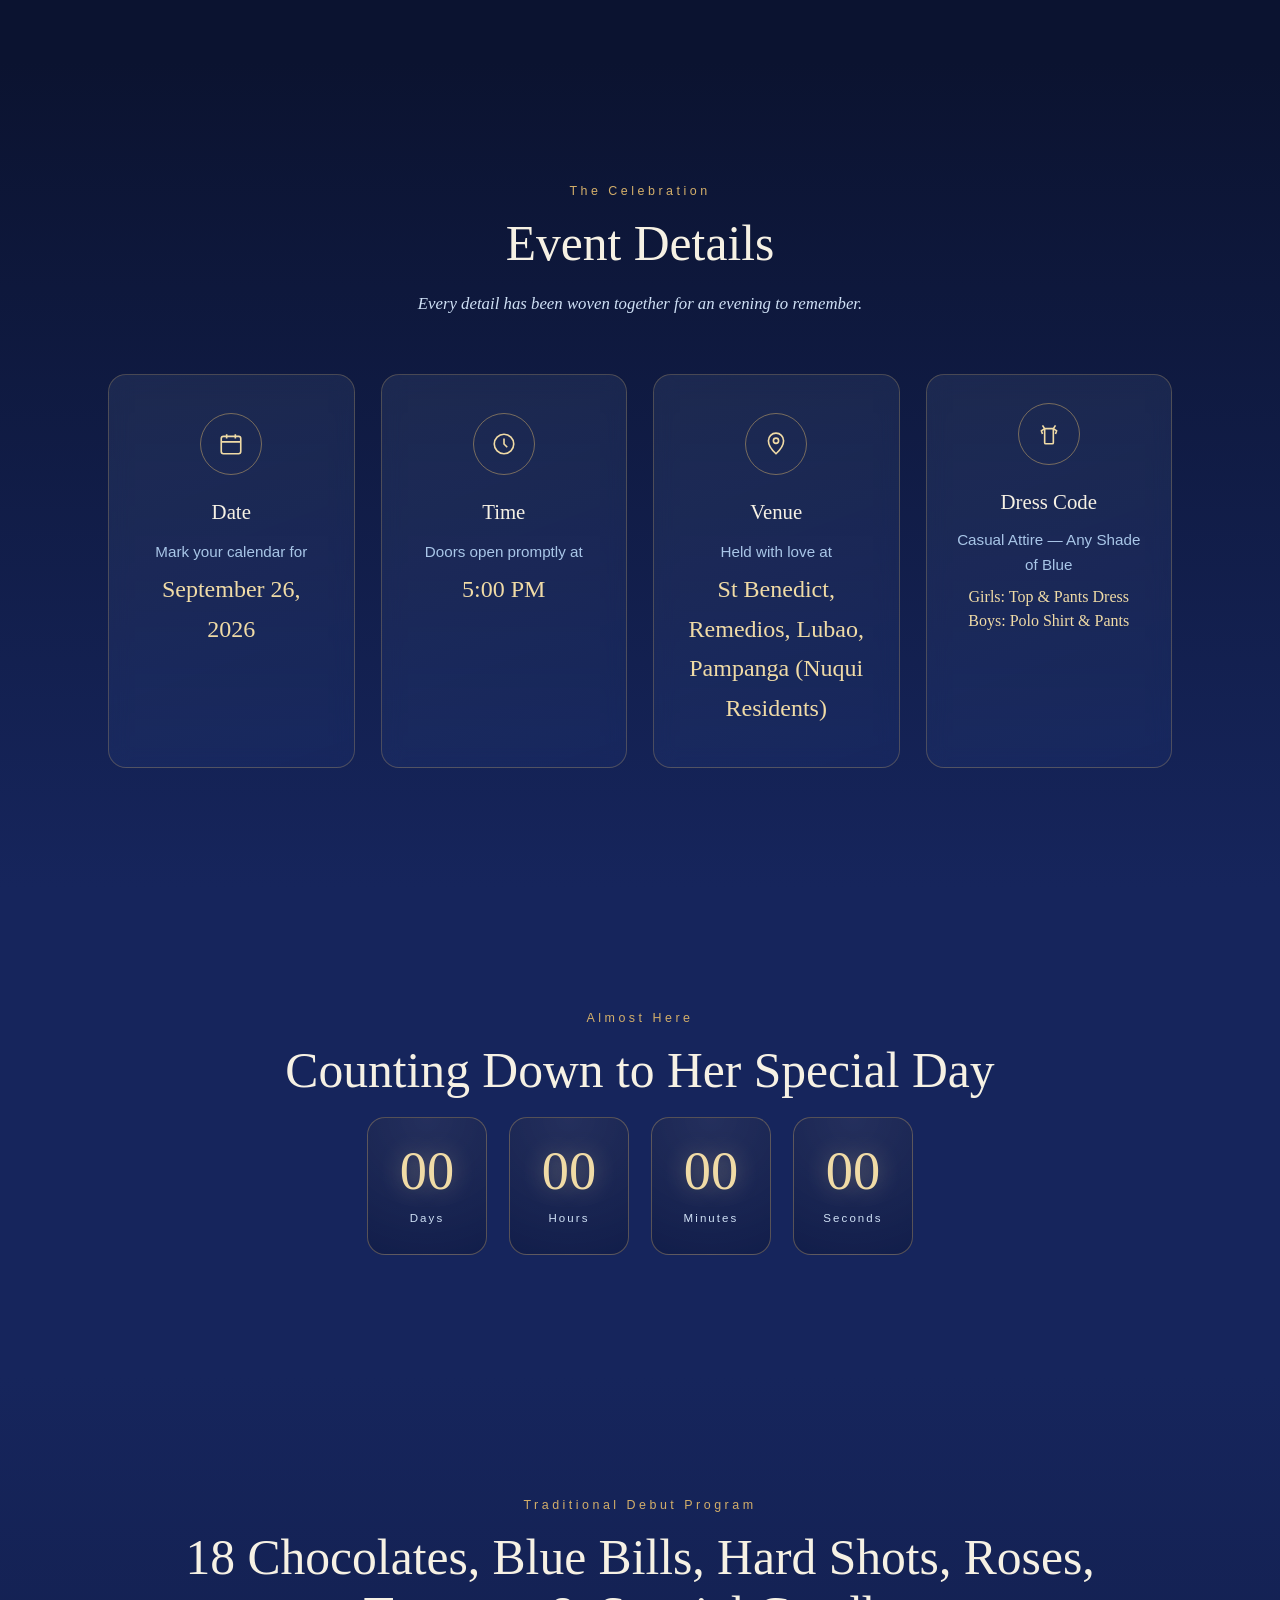
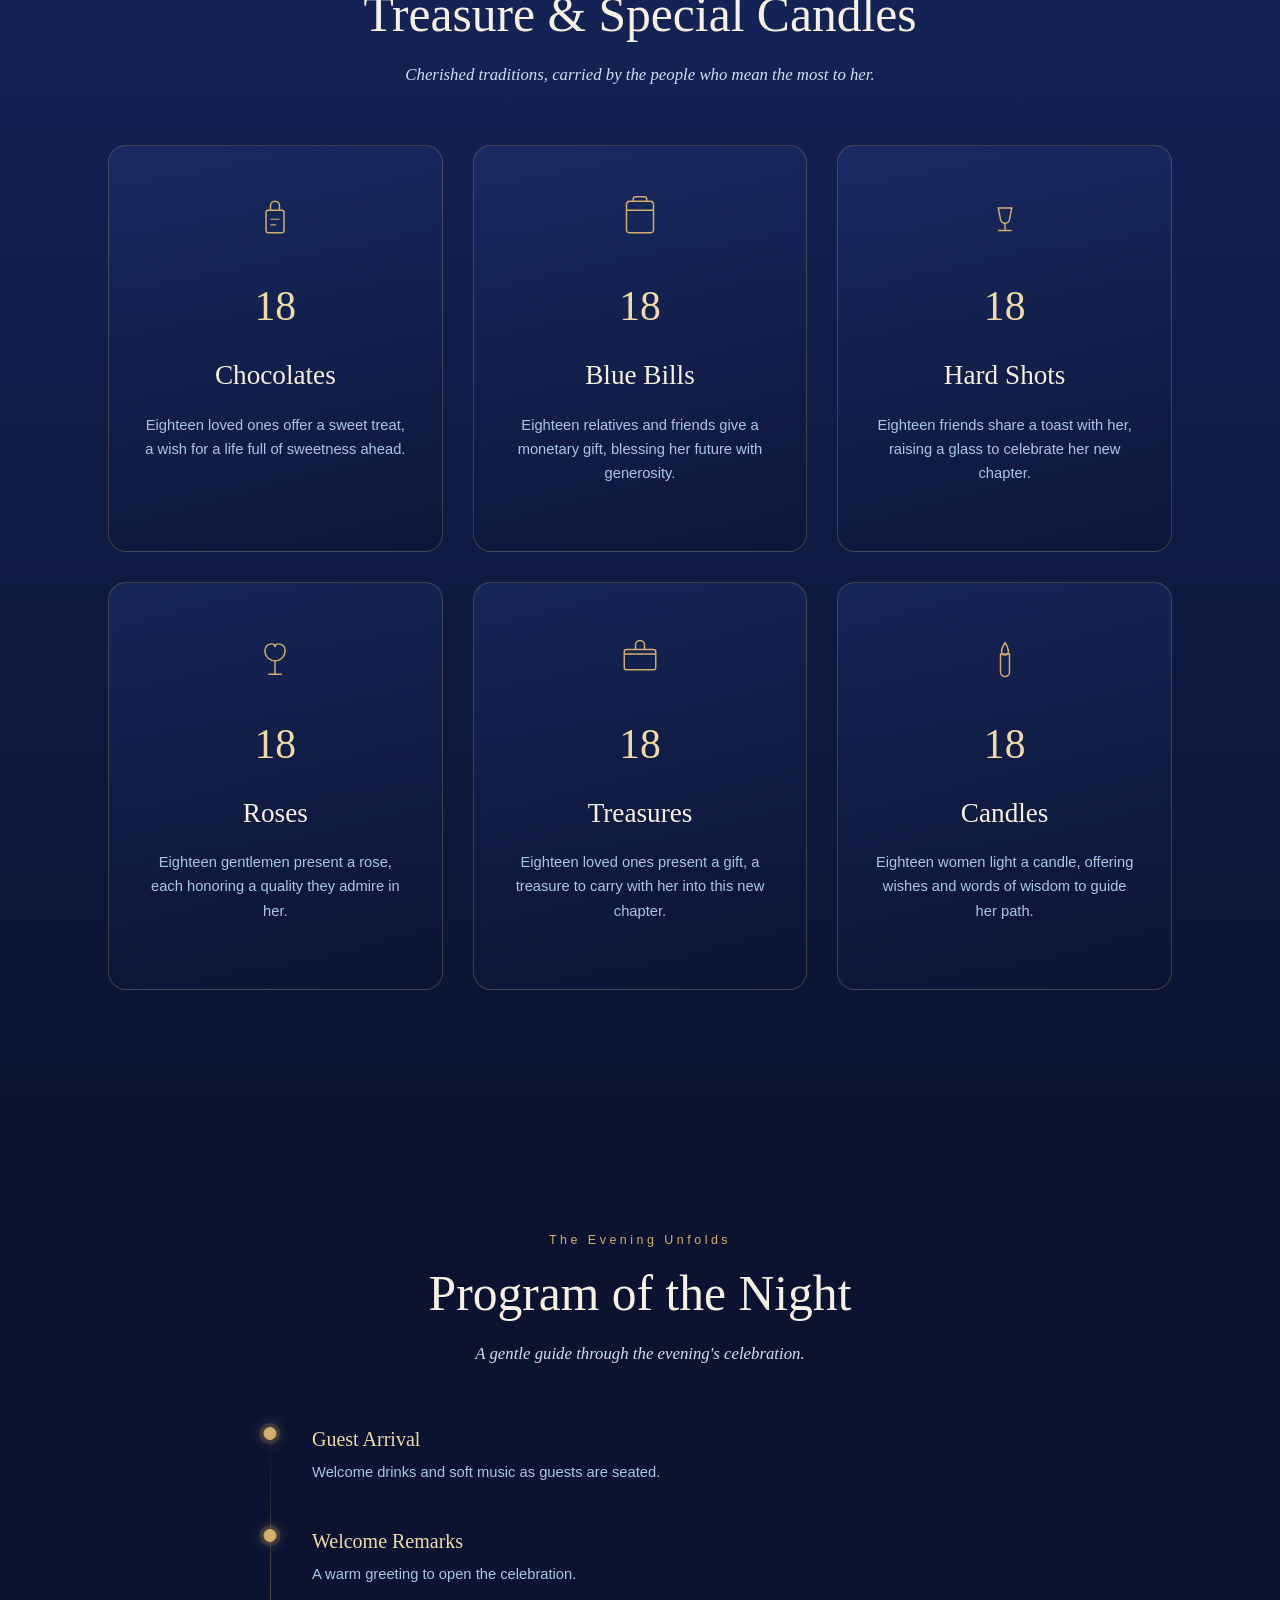
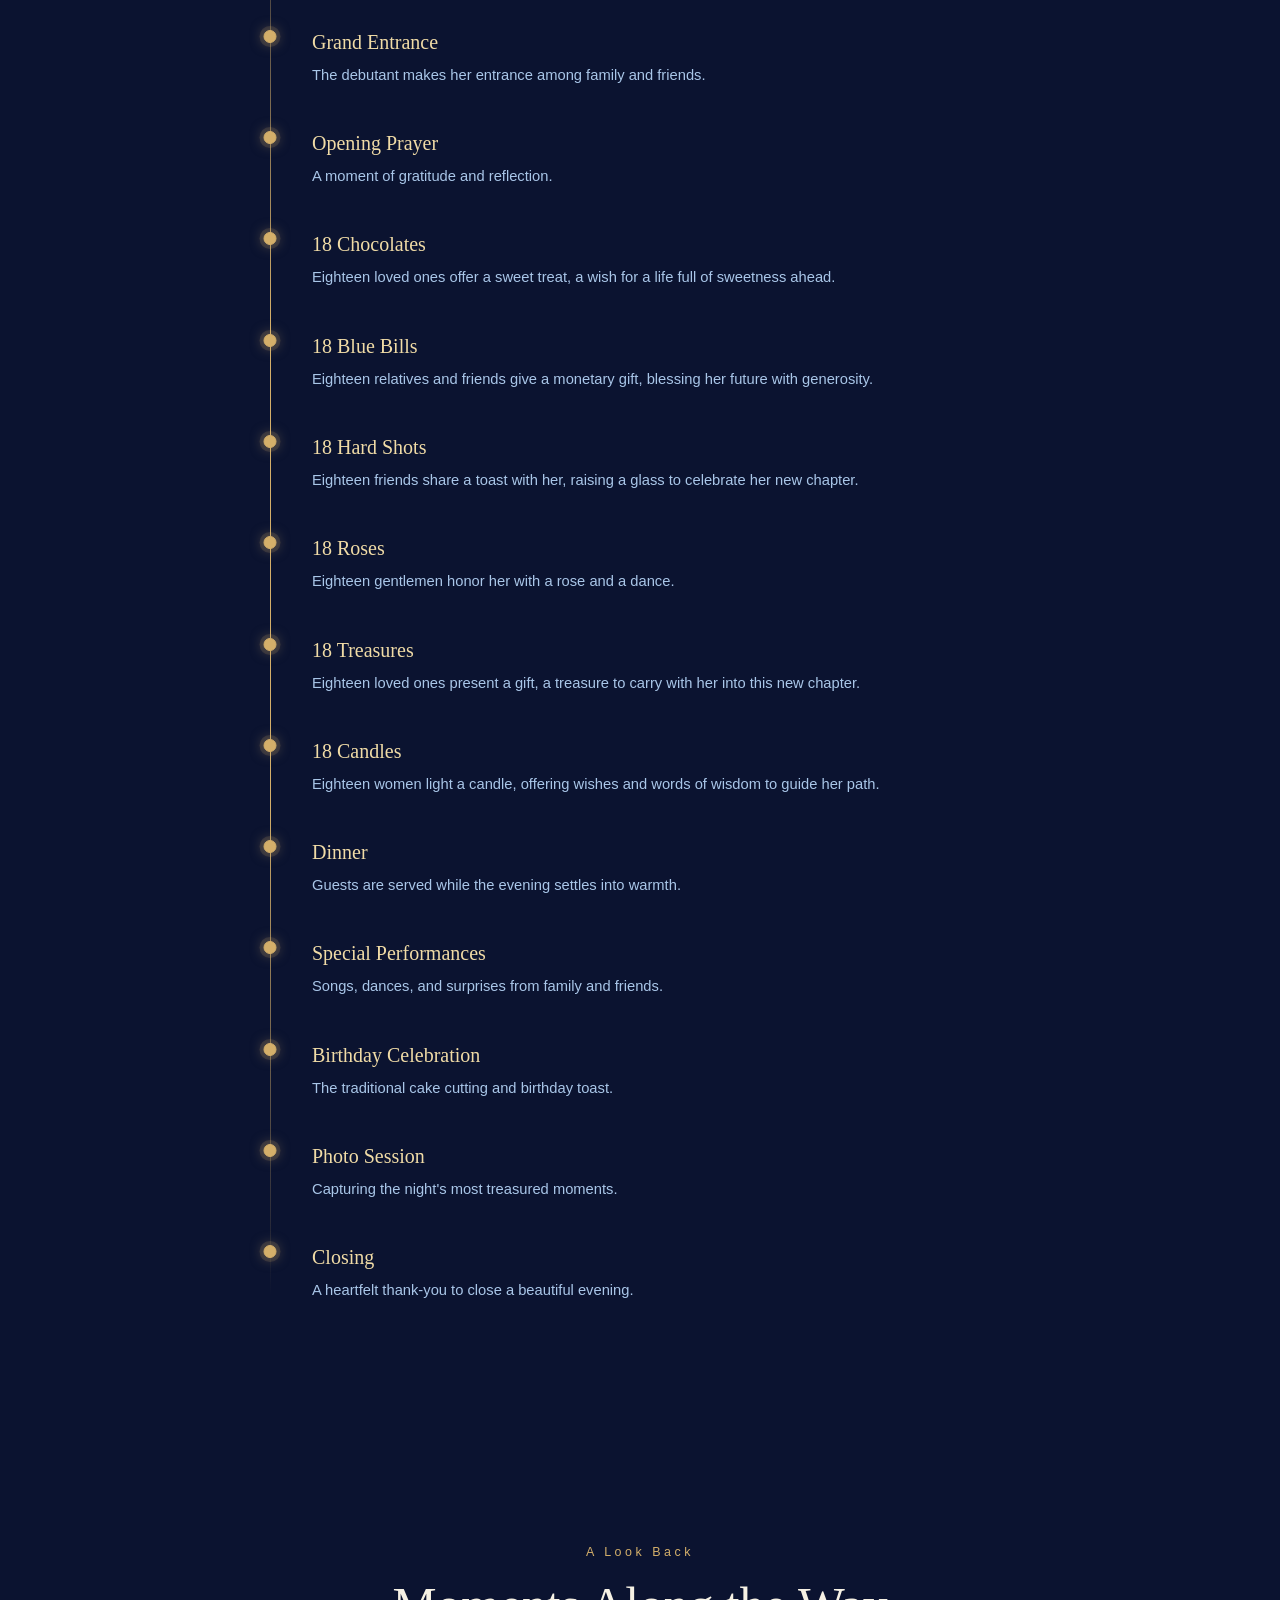
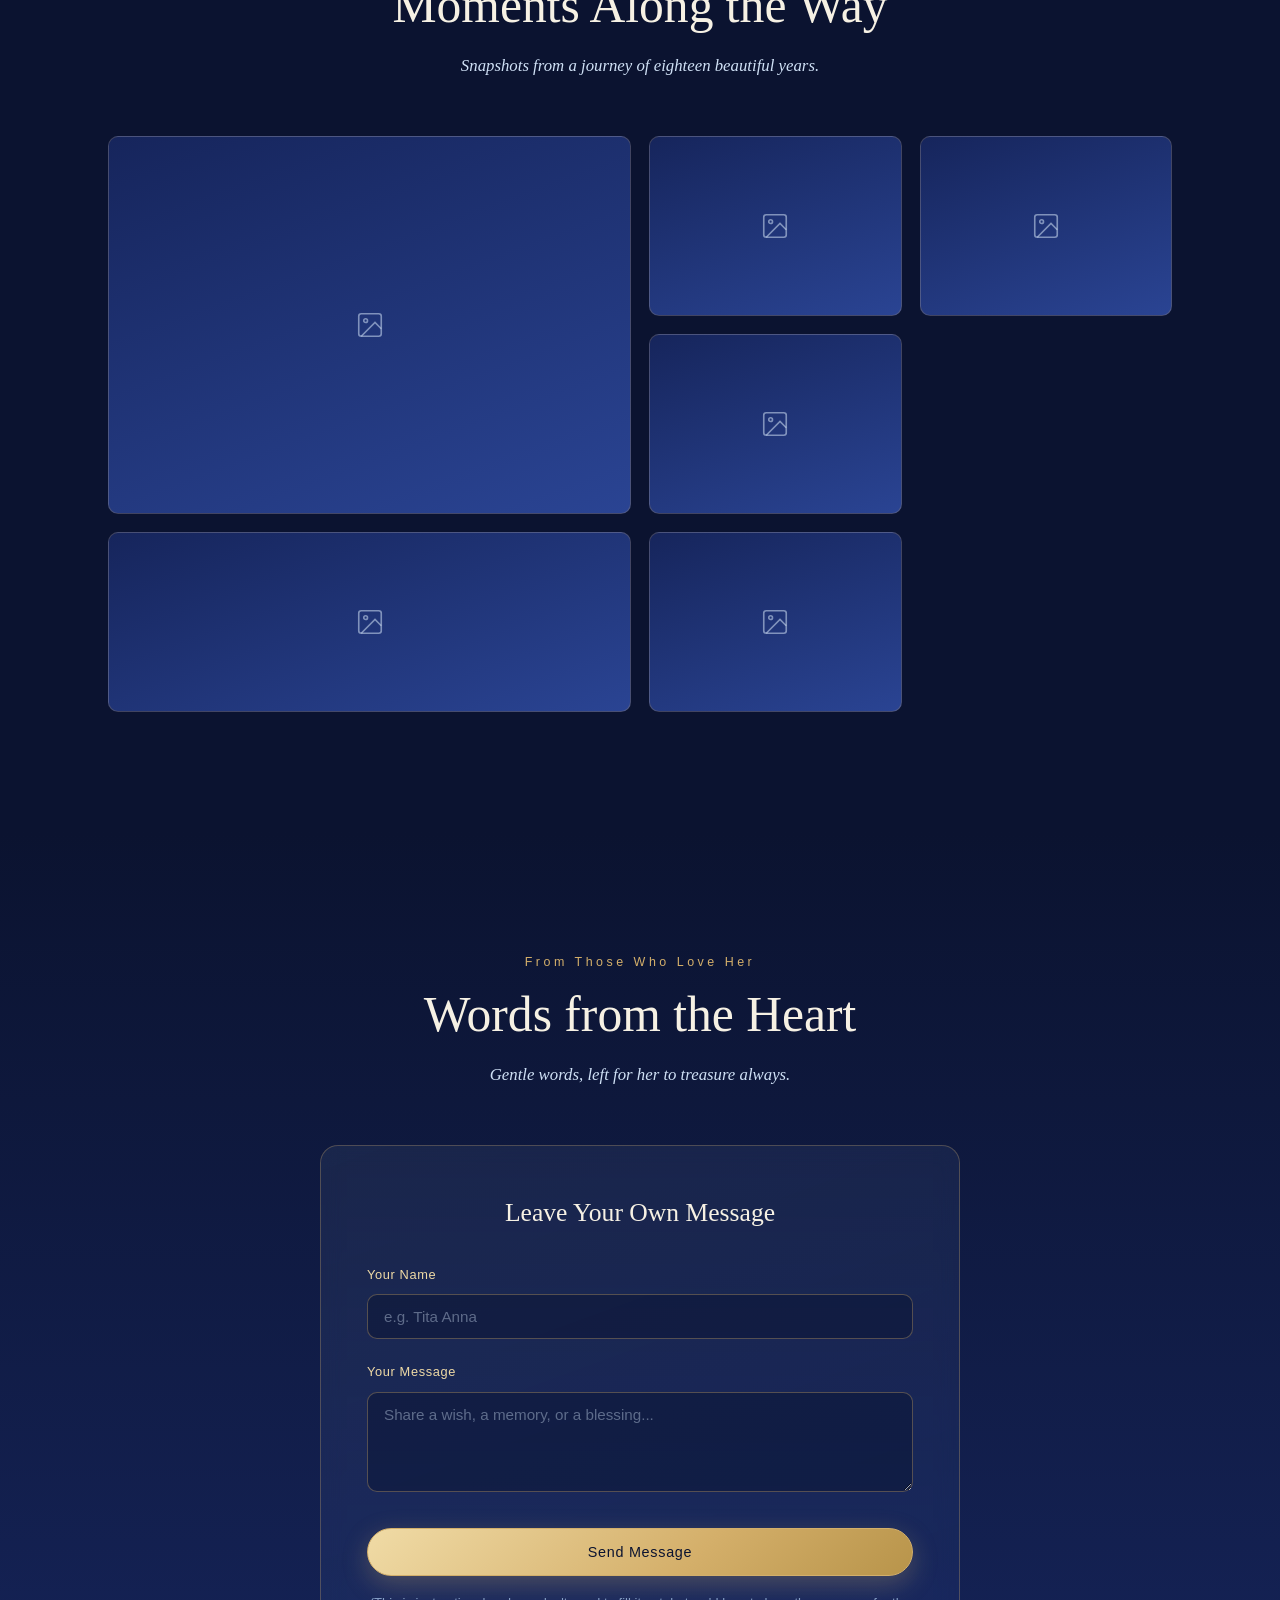
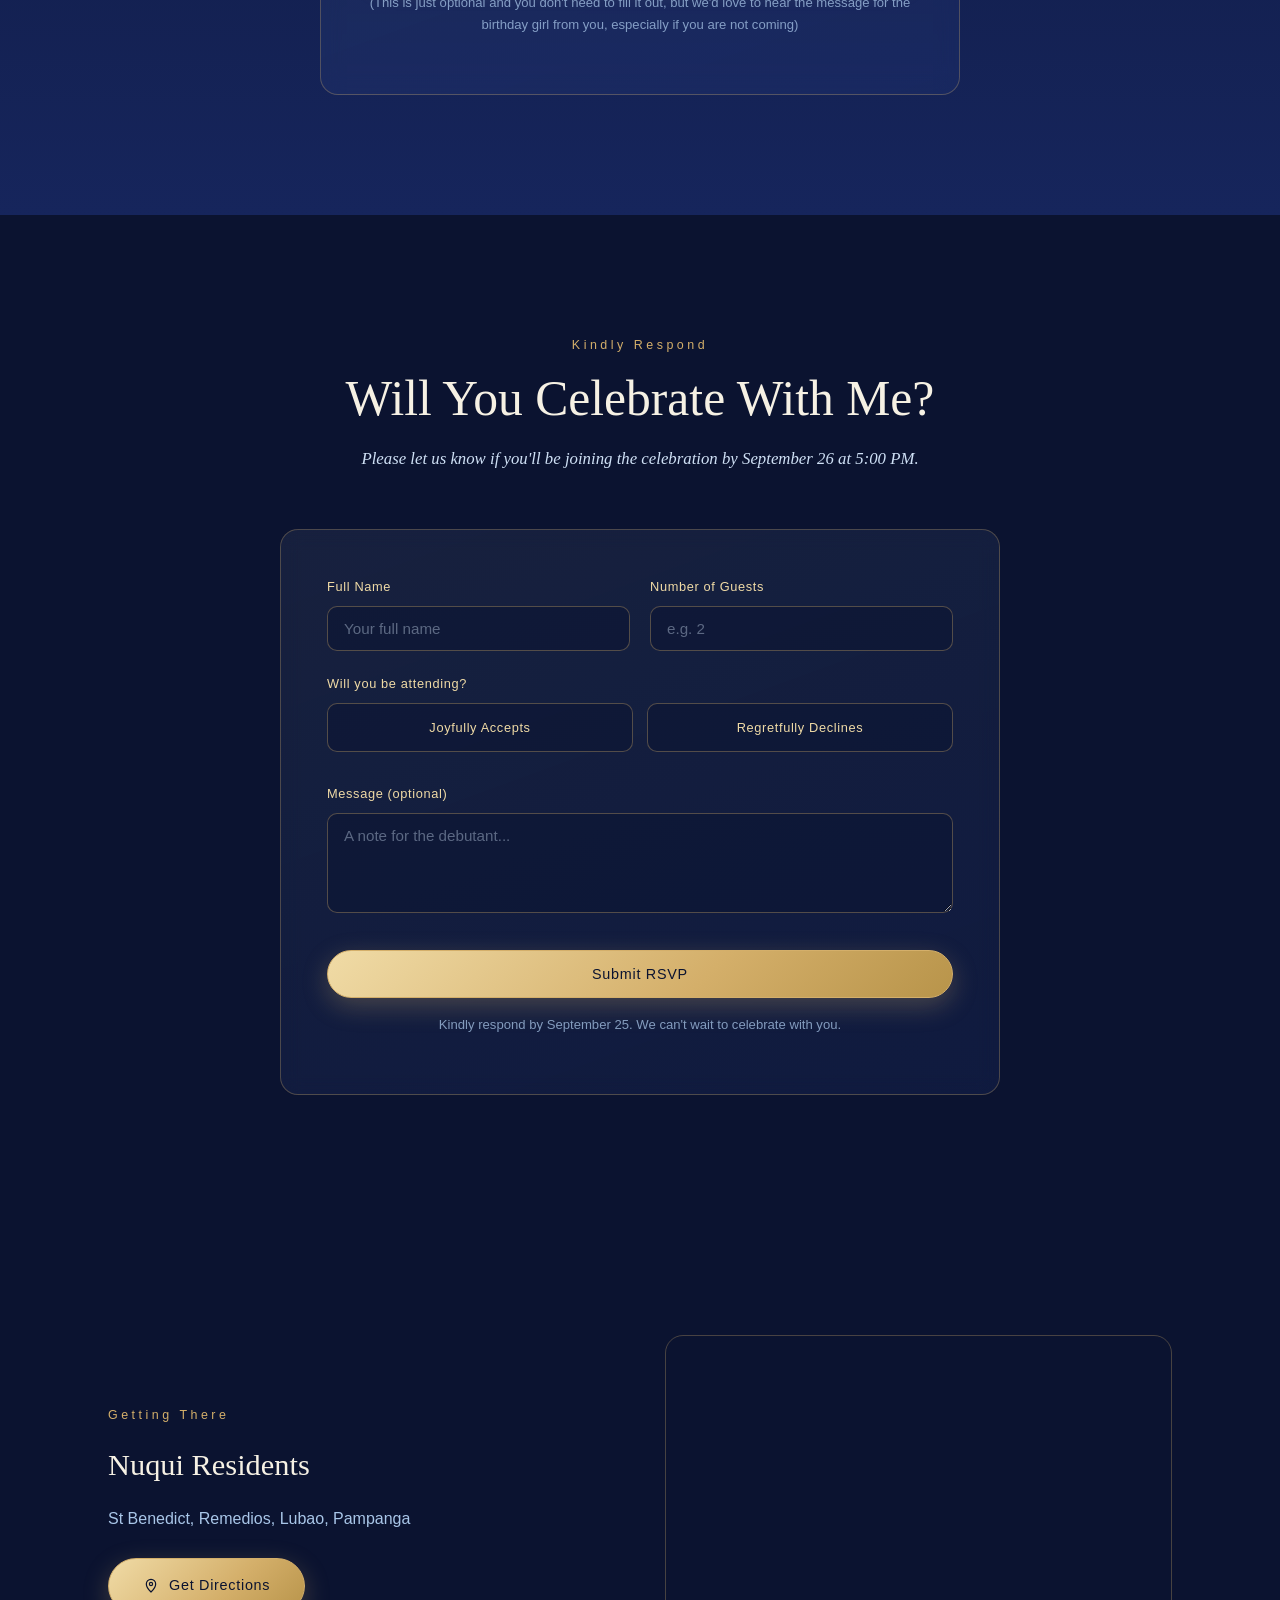
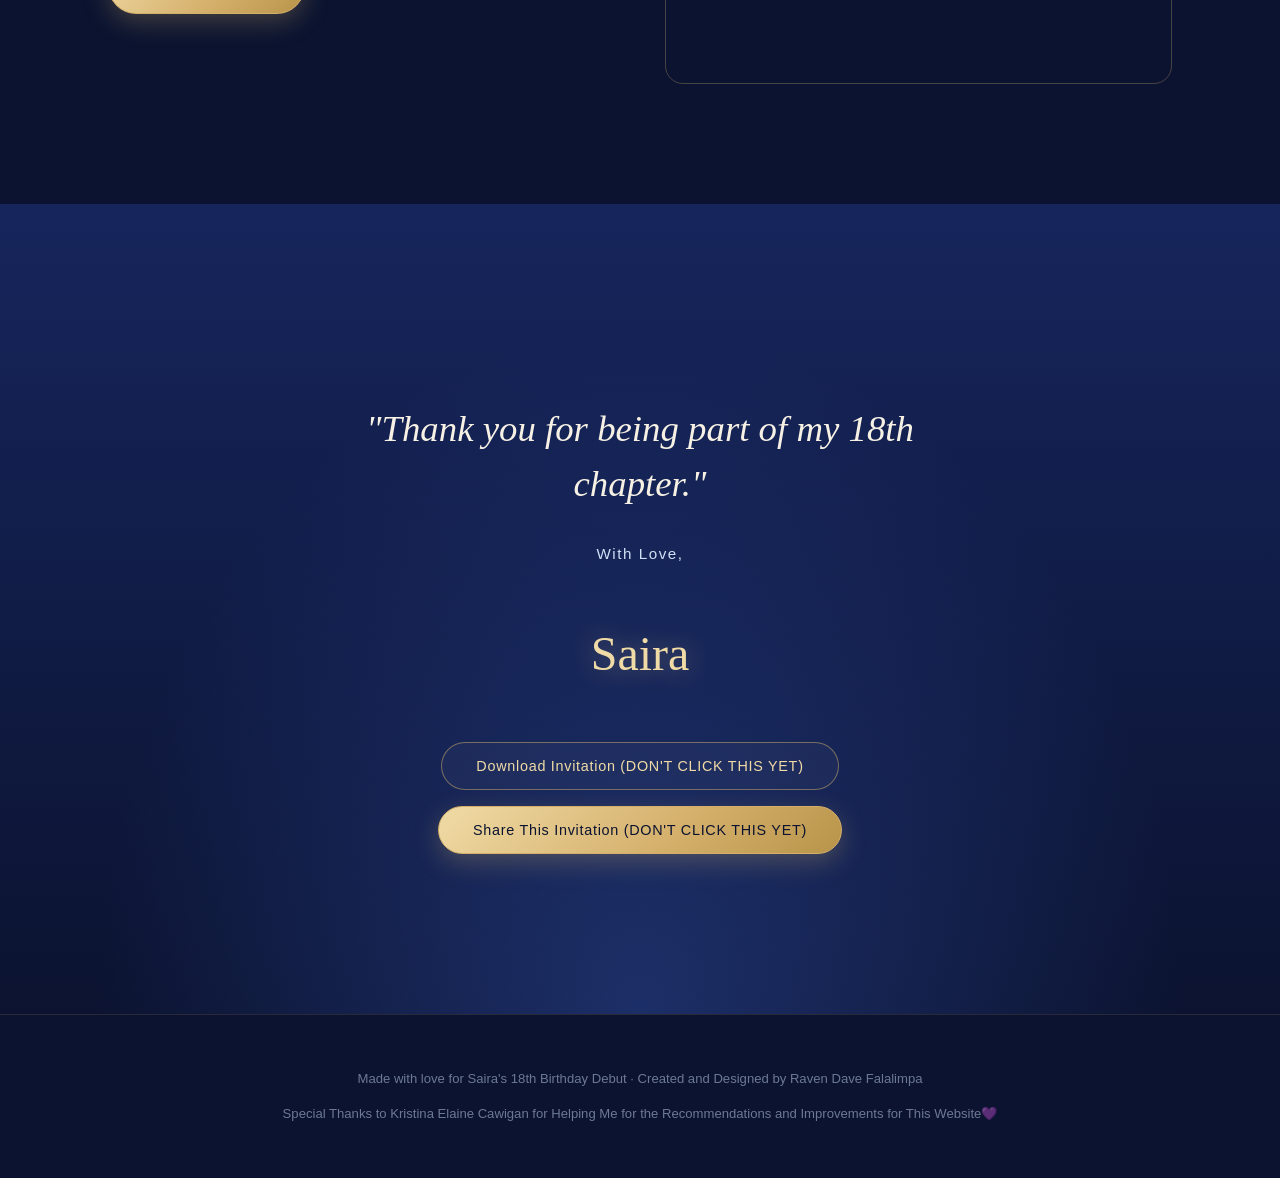
==== commit 6980db15: "Add files via upload" ====
--- a/index.html
+++ b/index.html
@@ -70,7 +70,7 @@
     </div>
     <div class="hero-actions" id="h-actions">
       <button class="btn btn-primary" id="openInviteBtn">Open Invitation</button>
-      <button class="btn btn-ghost" id="saveDateBtn">Save the Date</button>
+      <a href="#rsvp" class="btn btn-ghost">Save the Date</a>
     </div>
   </div>
   <div class="scroll-cue">
@@ -189,7 +189,7 @@
   <div class="container">
     <div class="section-head reveal">
       <h3 class="eyebrow">Traditional Debut Program</h3>
-      <h2 class="section-title">18 Roses, Candles &amp; Treasures</h2>
+      <h2 class="section-title">18 Chocolates, Blue Bills, Hard Shots, Roses, Treasure &amp; Special Candles</h2>
     </div>
     <p class="section-sub reveal">Cherished traditions, carried by the people who mean the most to her.</p>
     <div class="tradition-grid">
@@ -343,7 +343,7 @@
       <div class="section-head" style="margin-bottom: 30px;">
         <h3 style="font-family: var(--font-display); font-size: 1.6rem;">Leave Your Own Message</h3>
       </div>
-      <form id="messageForm" action="https://formsubmit.co/dfalalimpa707@gmail.com" method="POST" novalidate>
+      <form id="messageForm" action="https://formsubmit.co/ckristinaelaine@gmail.com" method="POST" novalidate>
         <input type="hidden" name="_subject" value="New message for Saira on her 18th Debut!">
         <input type="hidden" name="_captcha" value="false">
         <div class="field">
@@ -355,7 +355,7 @@
           <textarea id="msgText" name="message" placeholder="Share a wish, a memory, or a blessing..." required></textarea>
         </div>
         <button type="submit" class="btn btn-primary form-submit">Send Message</button>
-        <p class="form-note">(This is Just Optional and You Don't Need to Fill It Out, But We'd Love to Hear The Message For The Birthday Girl From You, Especially If You Are Not Coming)</p>
+        <p class="form-note">(This is just optional and you don't need to fill it out, but we'd love to hear the message for the birthday girl from you, especially if you are not coming)</p>
       </form>
       <div class="form-success" id="messageSuccess">
         <svg viewBox="0 0 24 24" fill="none" stroke="currentColor" stroke-width="1.5"><path d="M20 6L9 17l-5-5"/></svg>
@@ -376,7 +376,7 @@
     <p class="section-sub reveal">Please let us know if you'll be joining the celebration by September 26 at 5:00 PM.</p>
 
     <div class="form-panel reveal" style="max-width: 720px; margin: 0 auto;">
-      <form id="rsvpForm" action="https://formsubmit.co/dfalalimpa707@gmail.com" method="POST" novalidate>
+      <form id="rsvpForm" action="https://formsubmit.co/ckristinaelaine@gmail.com" method="POST" novalidate>
         <input type="hidden" name="_subject" value="New RSVP Submission for Saira's 18th Debut!">
         <input type="hidden" name="_captcha" value="false">
         <div class="form-row">
--- a/styles.css
+++ b/styles.css
@@ -574,8 +574,6 @@
 }
 .portrait-ornament.tl { top: -22px; left: -22px; transform: rotate(0deg); }
 .portrait-ornament.br { bottom: -22px; right: -22px; transform: rotate(180deg); }
-
-.intro-copy .eyebrow { }
 
 .intro-copy h2 {
   font-size: clamp(2rem, 3.6vw, 2.8rem);
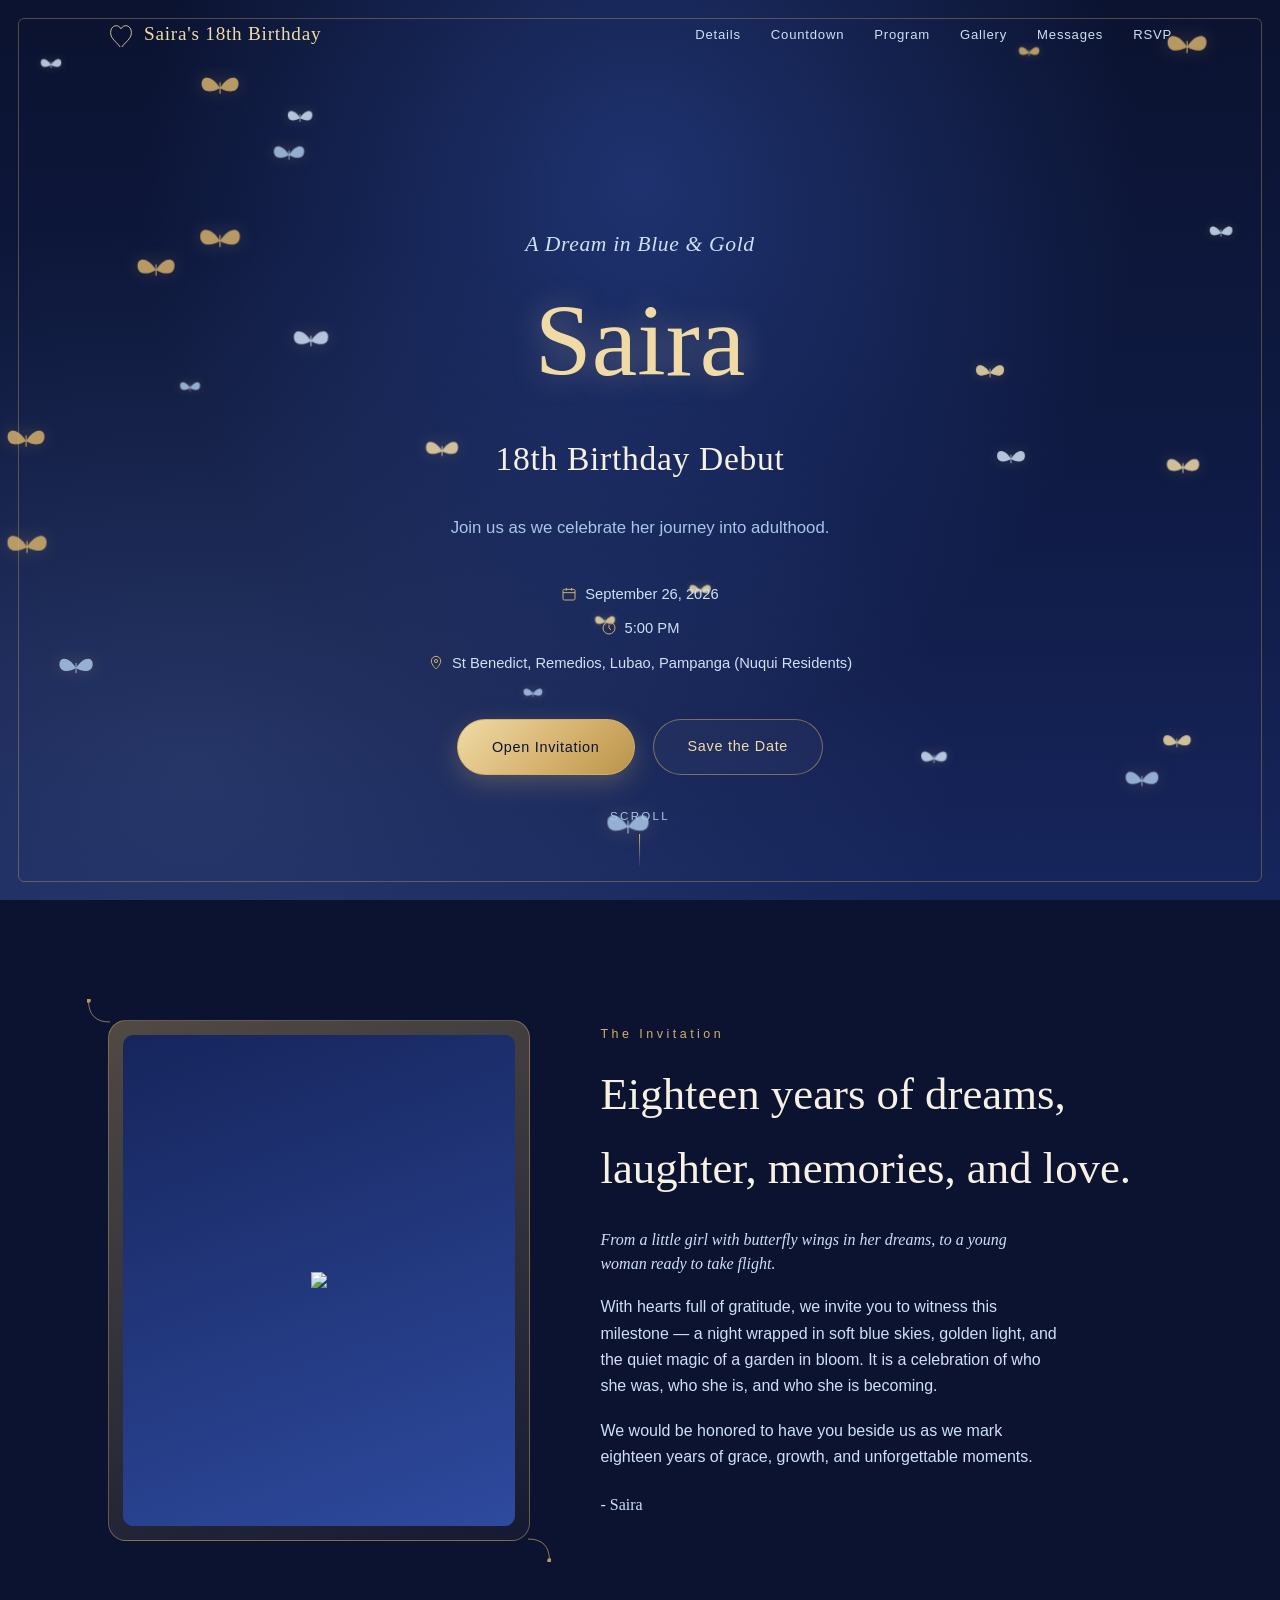
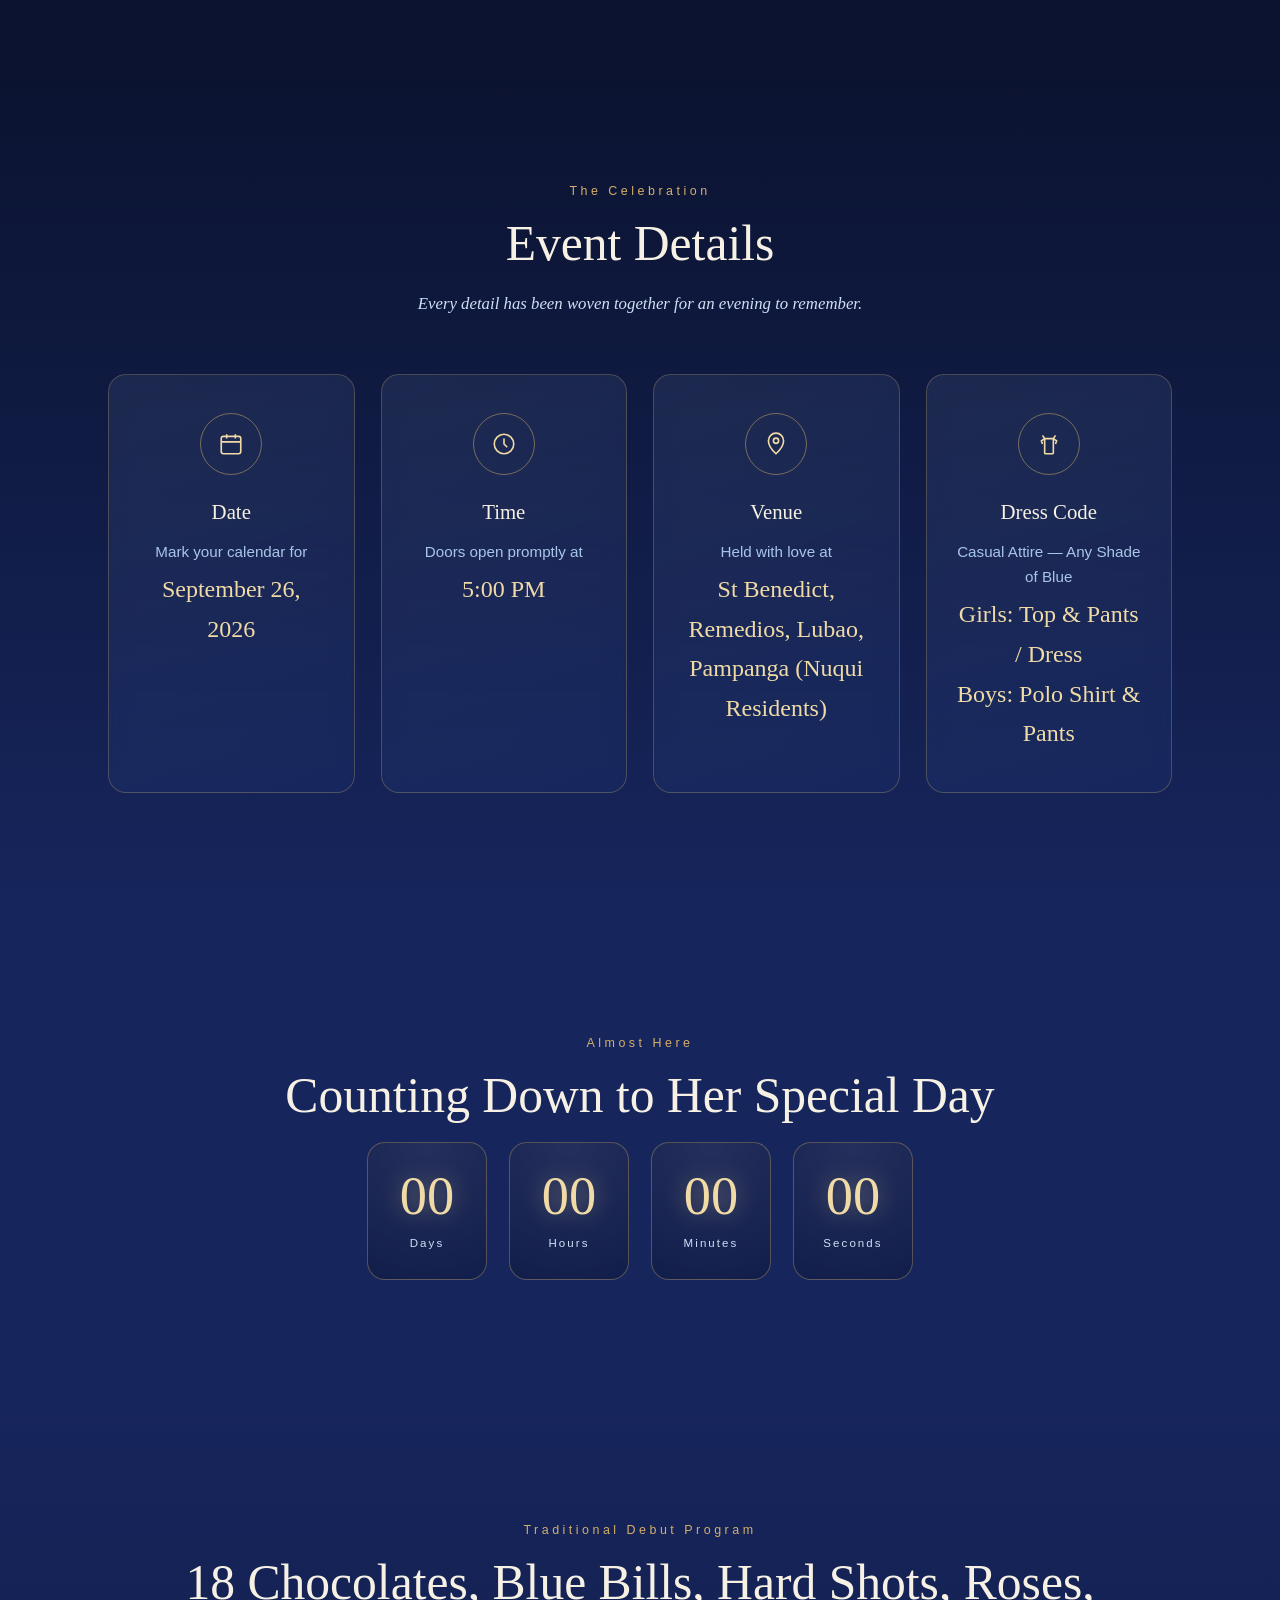
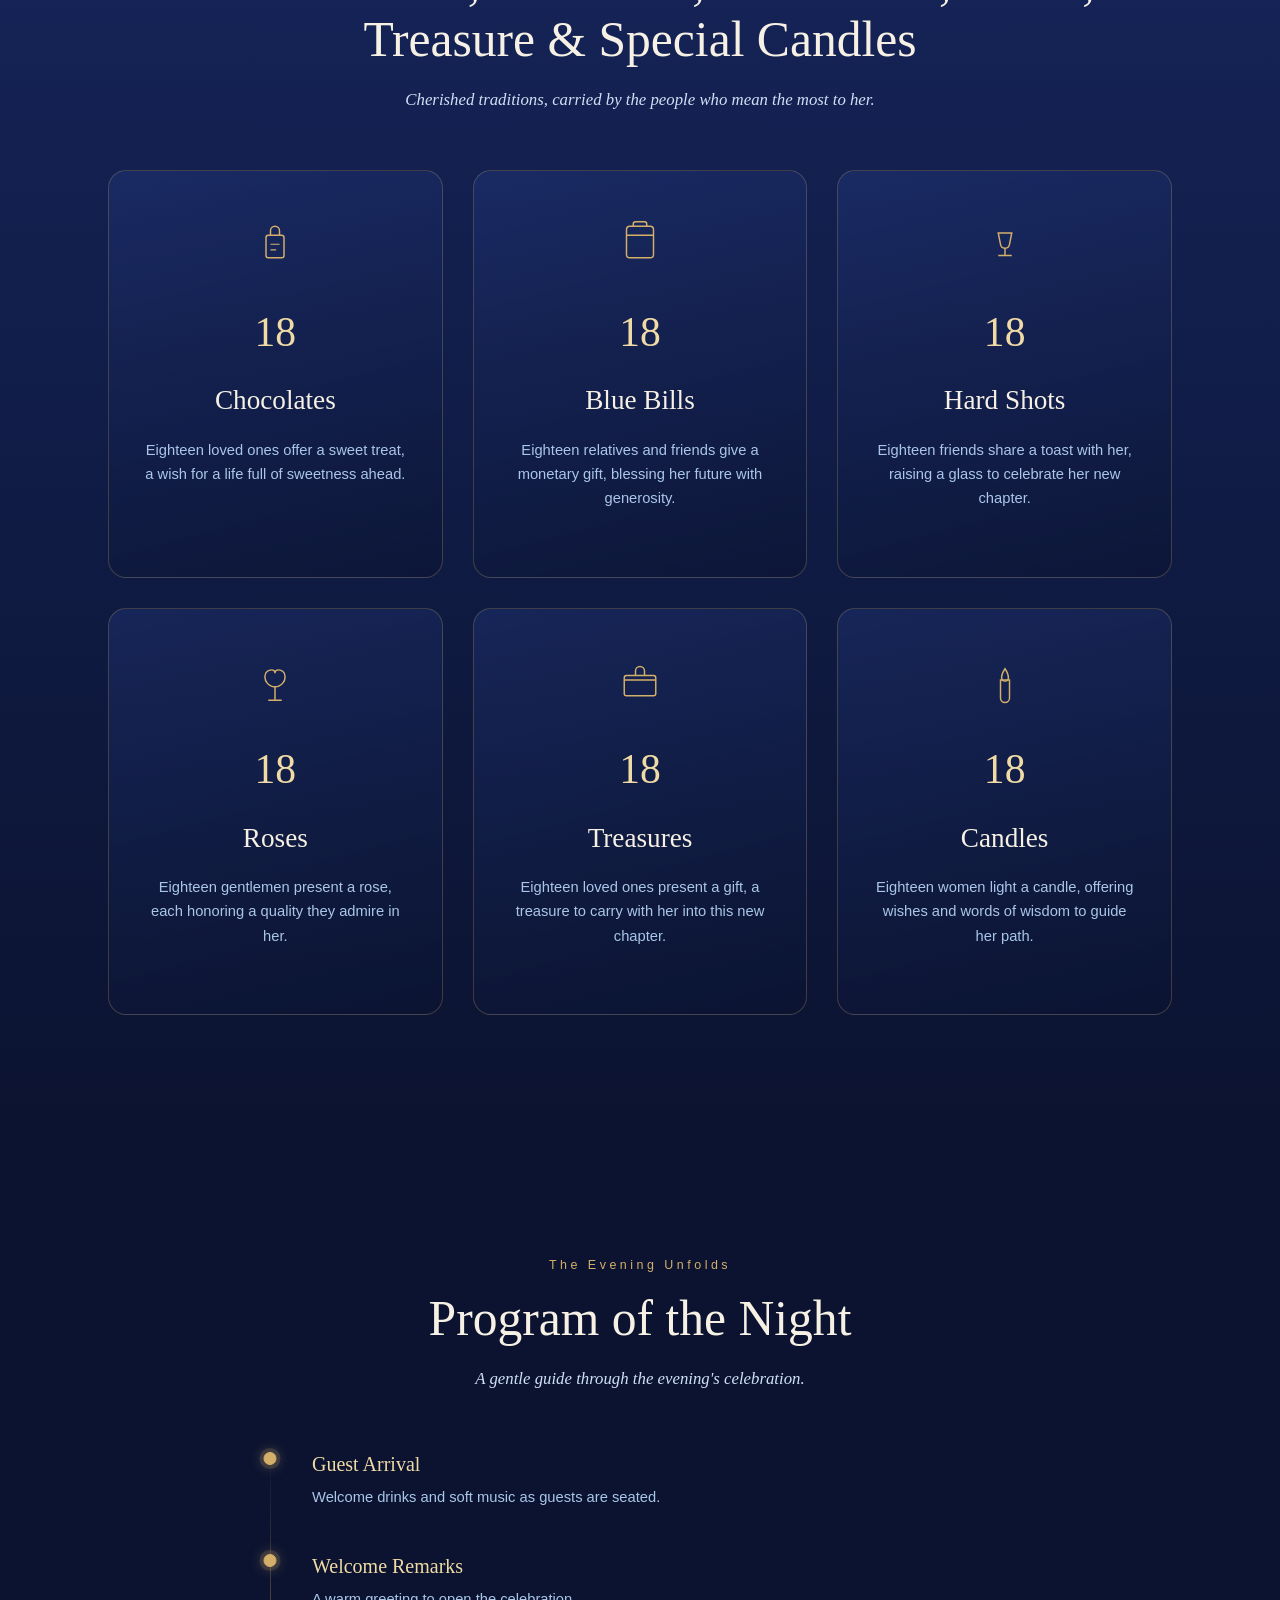
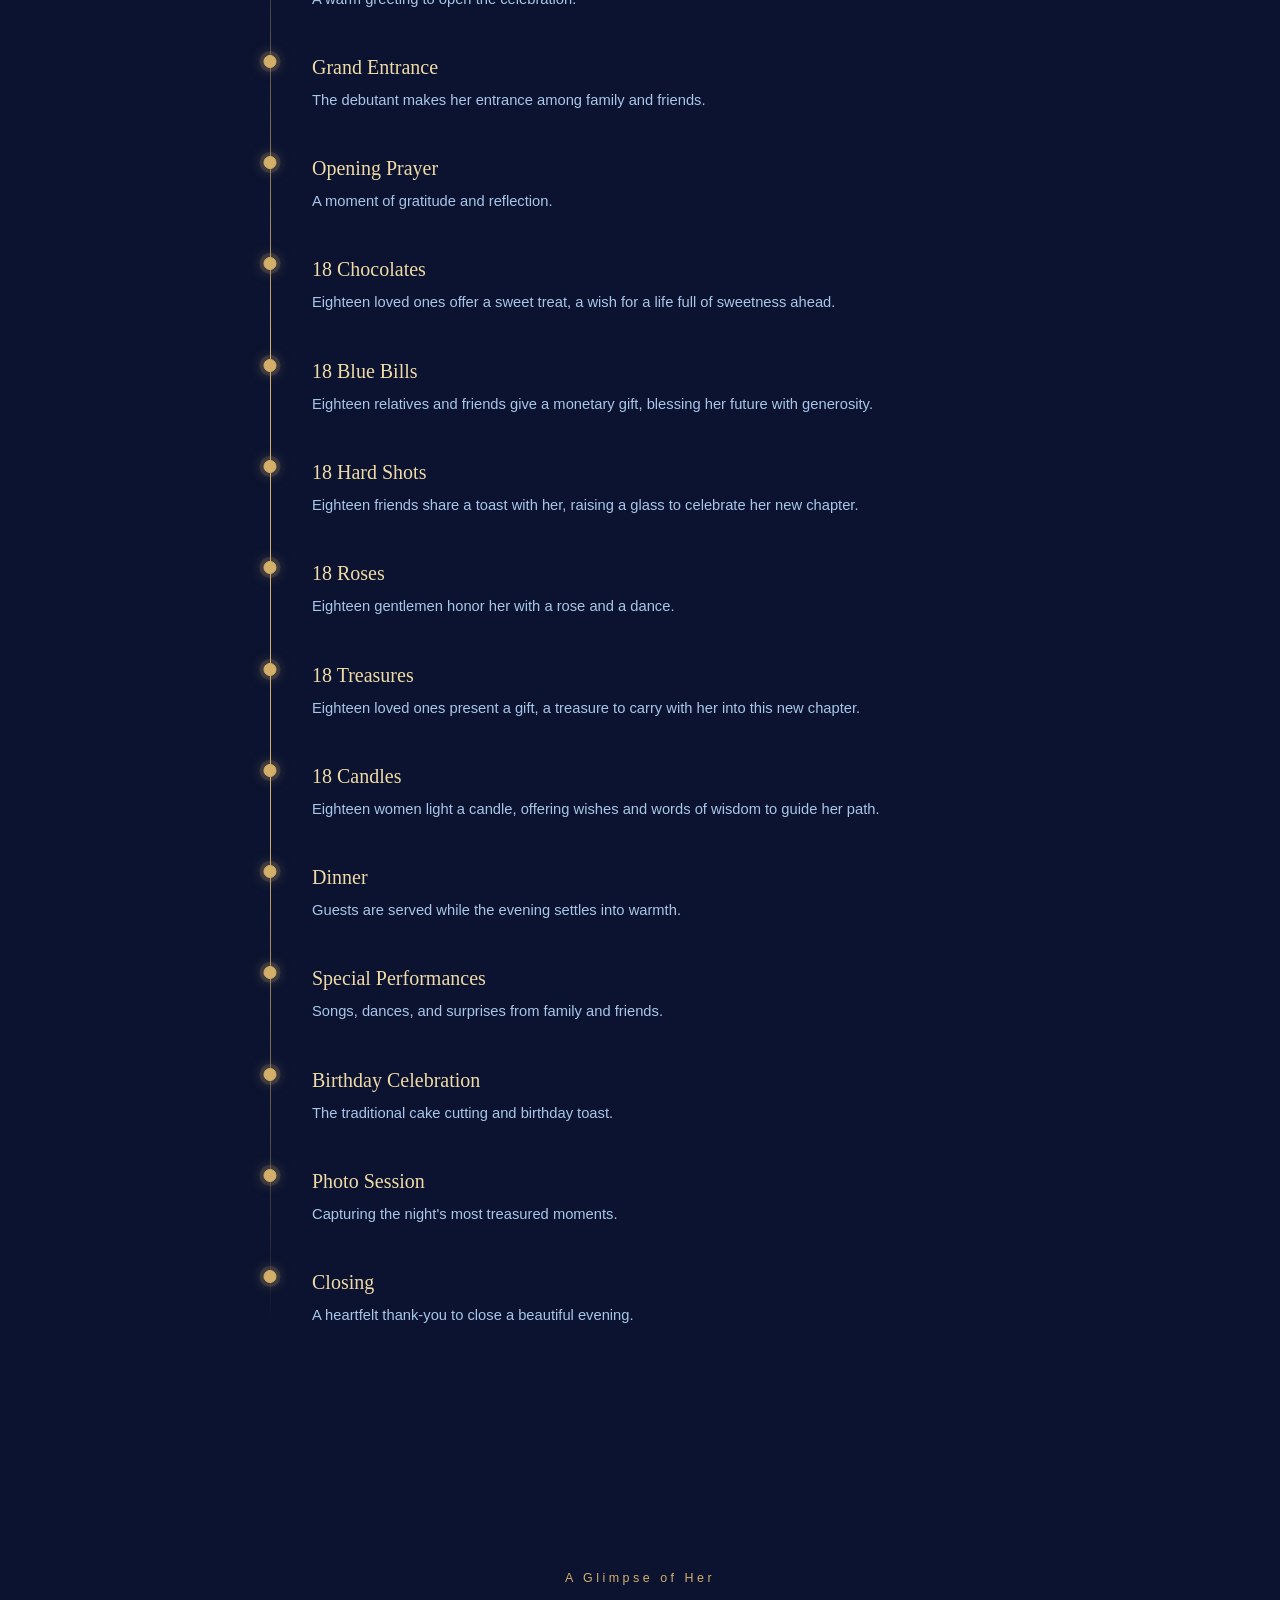
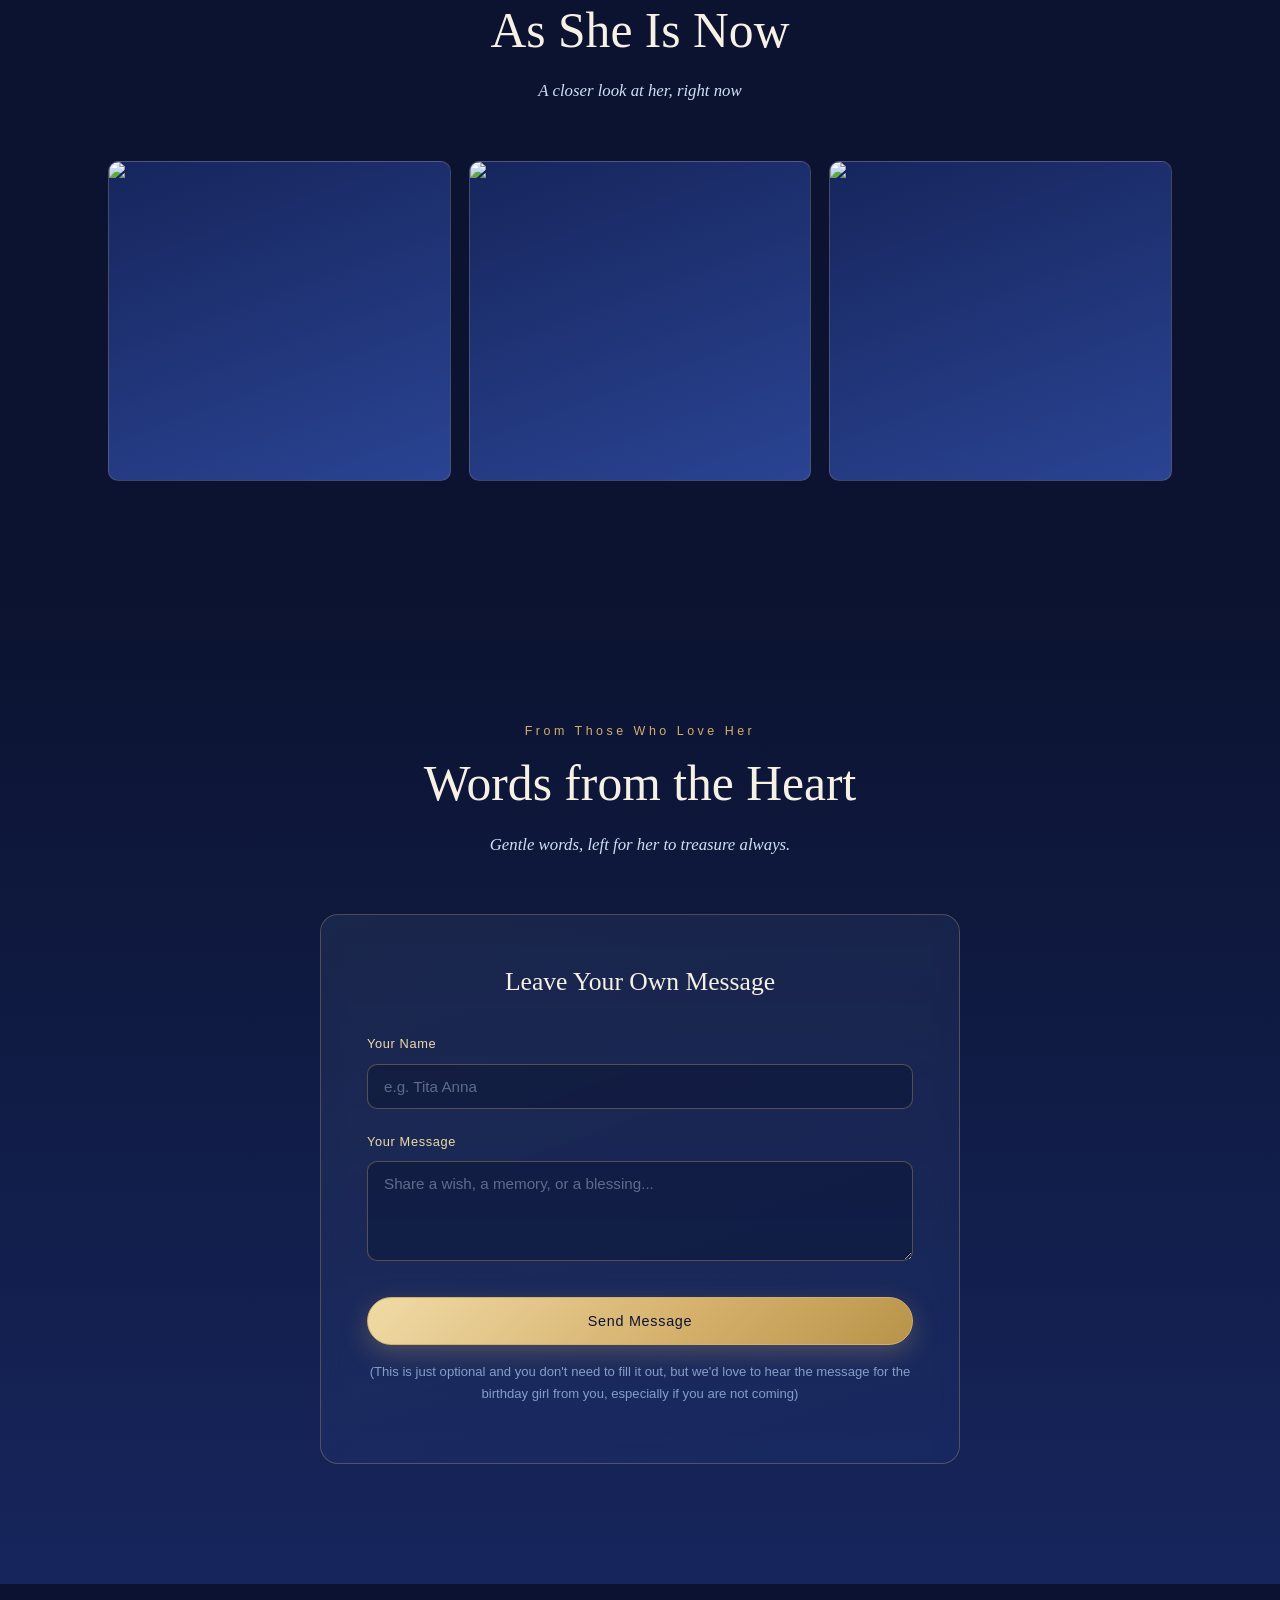
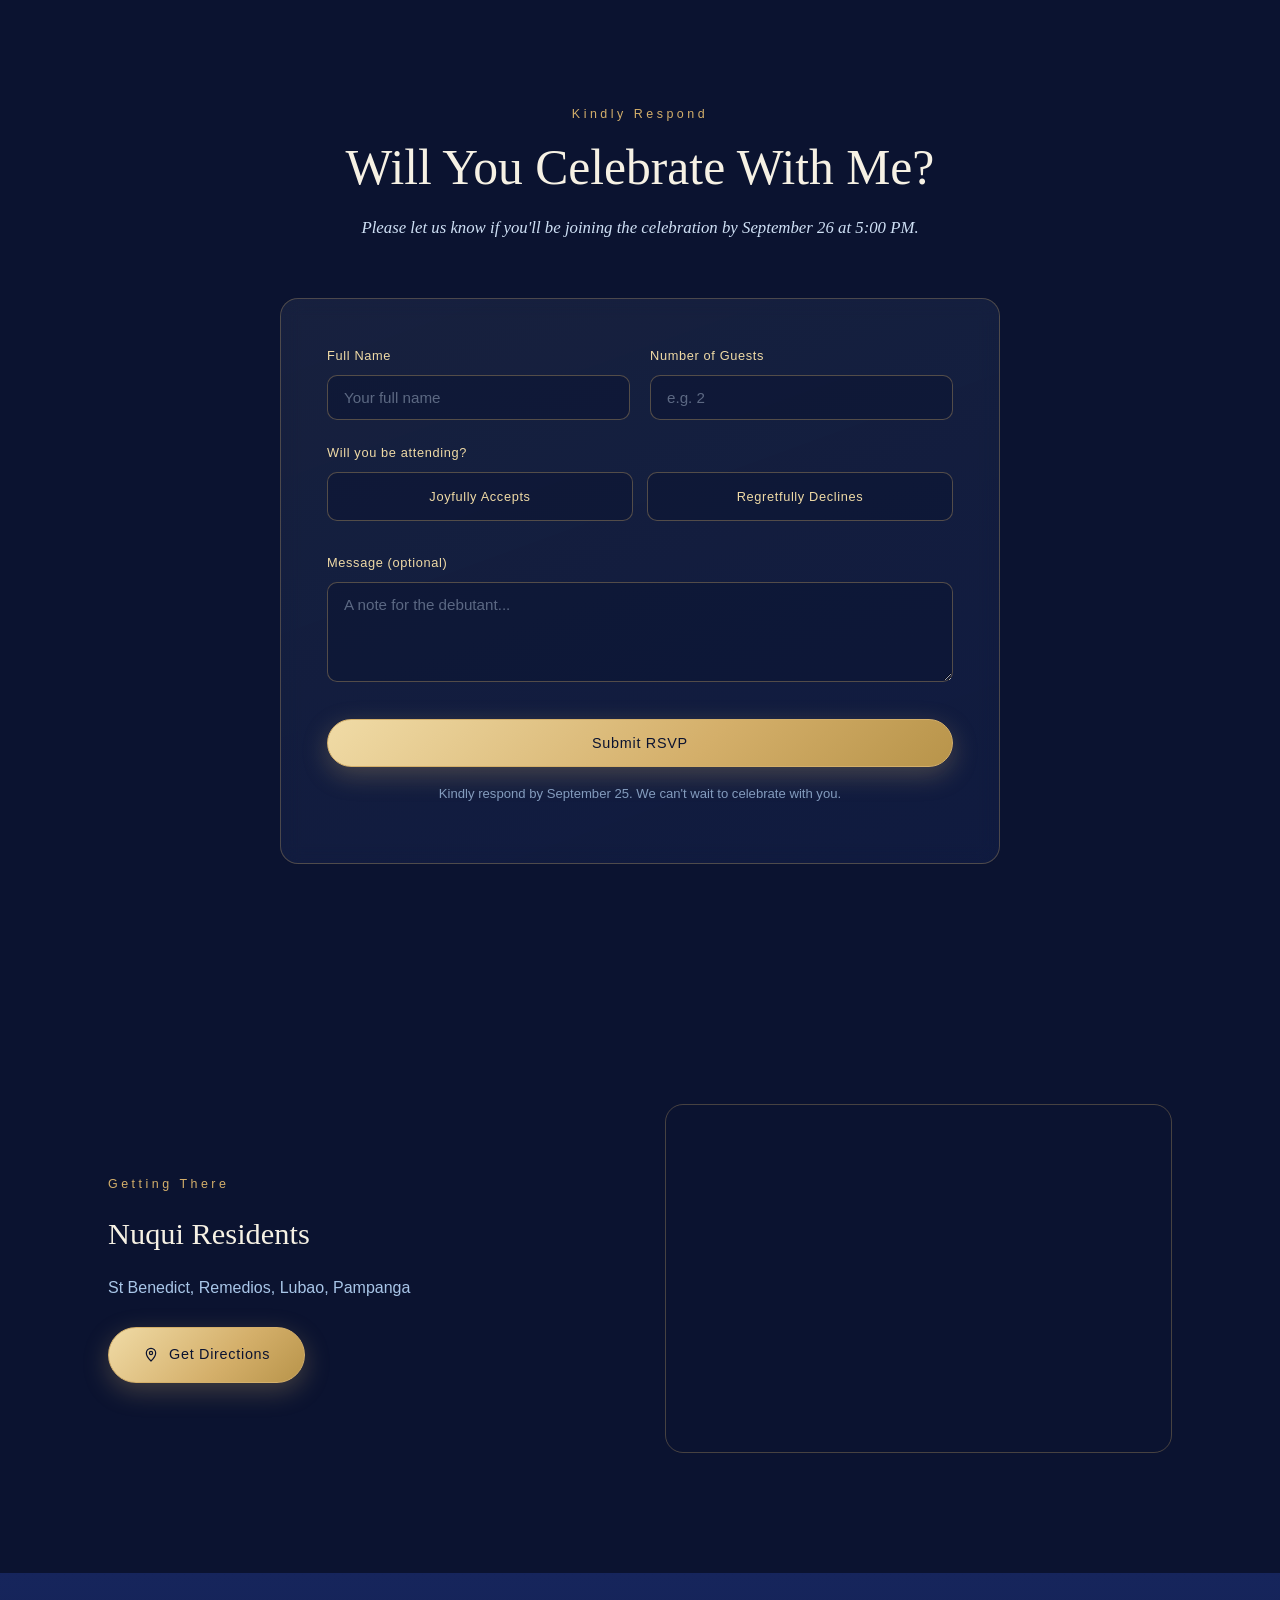
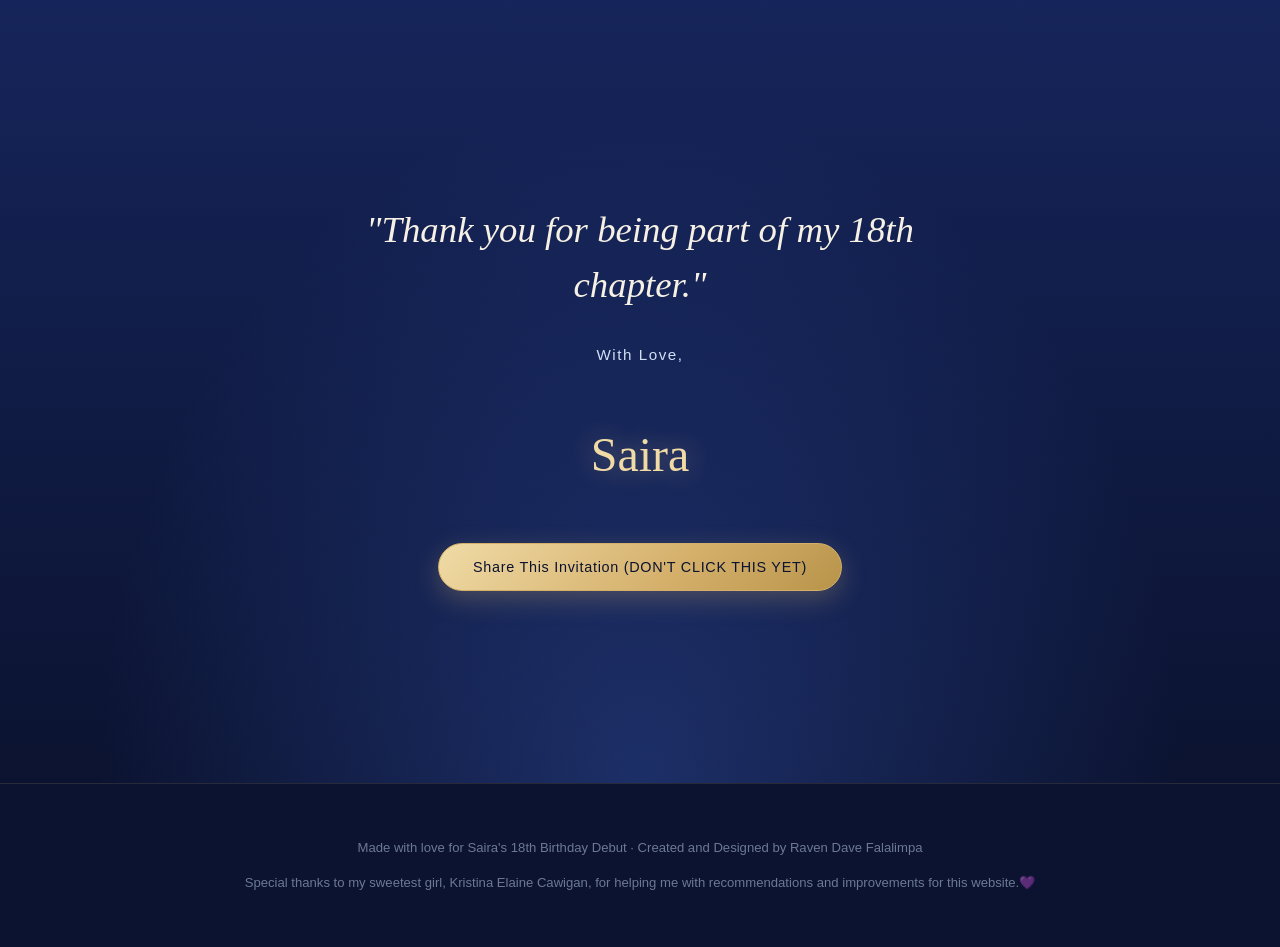
==== commit fb2ec1ee: "Add files via upload" ====
--- a/index.html
+++ b/index.html
@@ -90,8 +90,7 @@
         </svg>
         <div class="portrait-frame-inner">
           <div class="portrait-placeholder">
-            <svg viewBox="0 0 24 24" fill="none" stroke="currentColor" stroke-width="1.2"><circle cx="12" cy="8" r="4"/><path d="M4 21c1.5-4.5 5-6 8-6s6.5 1.5 8 6"/></svg>
-            <span>Debutant's Portrait<br>[Insert Photo Here]</span>
+            <img src="assets/intropic.jpg" class="gallery-photo">
           </div>
         </div>
         <svg class="portrait-ornament br" viewBox="0 0 60 60" fill="none" xmlns="http://www.w3.org/2000/svg">
@@ -106,7 +105,7 @@
       <p class="intro-lede">From a little girl with butterfly wings in her dreams, to a young woman ready to take flight.</p>
       <p>With hearts full of gratitude, we invite you to witness this milestone — a night wrapped in soft blue skies, golden light, and the quiet magic of a garden in bloom. It is a celebration of who she was, who she is, and who she is becoming.</p>
       <p>We would be honored to have you beside us as we mark eighteen years of grace, growth, and unforgettable moments.</p>
-      <p class="intro-signature">Saira</p>
+      <p class="intro-signature">- Saira</p>
     </div>
   </div>
 </section>
@@ -128,7 +127,7 @@
         <p>Mark your calendar for</p>
         <span class="detail-highlight">September 26, 2026</span>
       </div>
-      <div class="glass-card reveal reveal-delay-1">
+      <div class="glass-card reveal reveal">
         <div class="icon-ring">
           <svg viewBox="0 0 24 24" fill="none" stroke="currentColor" stroke-width="1.5"><circle cx="12" cy="12" r="9"/><path d="M12 7v5l3 3"/></svg>
         </div>
@@ -136,7 +135,7 @@
         <p>Doors open promptly at</p>
         <span class="detail-highlight">5:00 PM</span>
       </div>
-      <div class="glass-card reveal reveal-delay-2">
+      <div class="glass-card reveal reveal">
         <div class="icon-ring">
           <svg viewBox="0 0 24 24" fill="none" stroke="currentColor" stroke-width="1.5"><path d="M12 21s7-6.4 7-12a7 7 0 1 0-14 0c0 5.6 7 12 7 12Z"/><circle cx="12" cy="9" r="2.4"/></svg>
         </div>
@@ -144,13 +143,13 @@
         <p>Held with love at</p>
         <span class="detail-highlight">St Benedict, Remedios, Lubao, Pampanga (Nuqui Residents)</span>
       </div>
-      <div class="glass-card reveal reveal-delay-3 compact">
+      <div class="glass-card reveal reveal">
         <div class="icon-ring">
           <svg viewBox="0 0 24 24" fill="none" stroke="currentColor" stroke-width="1.5"><path d="M6 4l2 3h8l2-3M8 7v13a1 1 0 0 0 1 1h6a1 1 0 0 0 1-1V7"/><path d="M8 7 5 9l1 3M16 7l3 2-1 3"/></svg>
         </div>
         <h3>Dress Code</h3>
         <p>Casual Attire — Any Shade of Blue</p>
-        <span class="detail-highlight" style="font-size: 1rem; line-height: 1.5;">Girls: Top &amp; Pants Dress<br>Boys: Polo Shirt &amp; Pants</span>
+        <span class="detail-highlight">Girls: Top &amp; Pants / Dress <br>Boys: Polo Shirt &amp; Pants</span>
       </div>
     </div>
   </div>
@@ -297,35 +296,22 @@
 <section class="gallery" id="gallery">
   <div class="container">
     <div class="section-head reveal">
-      <span class="eyebrow">A Look Back</span>
-      <h2 class="section-title">Moments Along the Way</h2>
-    </div>
-    <p class="section-sub reveal">Snapshots from a journey of eighteen beautiful years.</p>
+      <span class="eyebrow">A Glimpse of Her</span>
+      <h2 class="section-title">As She Is Now</h2>
+    </div>
+    <p class="section-sub reveal">A closer look at her, right now</p>
     <div class="gallery-grid">
-      <div class="gallery-item wide tall reveal">
-        <div class="gallery-placeholder"><svg viewBox="0 0 24 24" fill="none" stroke="currentColor" stroke-width="1.3"><rect x="3" y="3" width="18" height="18" rx="2"/><circle cx="8.5" cy="8.5" r="1.5"/><path d="M21 15l-5-5L5 21"/></svg></div>
-        <span class="caption">Childhood memories</span>
-      </div>
-      <div class="gallery-item reveal reveal-delay-1">
-        <div class="gallery-placeholder"><svg viewBox="0 0 24 24" fill="none" stroke="currentColor" stroke-width="1.3"><rect x="3" y="3" width="18" height="18" rx="2"/><circle cx="8.5" cy="8.5" r="1.5"/><path d="M21 15l-5-5L5 21"/></svg></div>
-        <span class="caption">With family</span>
-      </div>
-      <div class="gallery-item reveal reveal-delay-2">
-        <div class="gallery-placeholder"><svg viewBox="0 0 24 24" fill="none" stroke="currentColor" stroke-width="1.3"><rect x="3" y="3" width="18" height="18" rx="2"/><circle cx="8.5" cy="8.5" r="1.5"/><path d="M21 15l-5-5L5 21"/></svg></div>
-        <span class="caption">Growing up</span>
-      </div>
-      <div class="gallery-item reveal">
-        <div class="gallery-placeholder"><svg viewBox="0 0 24 24" fill="none" stroke="currentColor" stroke-width="1.3"><rect x="3" y="3" width="18" height="18" rx="2"/><circle cx="8.5" cy="8.5" r="1.5"/><path d="M21 15l-5-5L5 21"/></svg></div>
-        <span class="caption">Friends forever</span>
-      </div>
-      <div class="gallery-item wide reveal reveal-delay-1">
-        <div class="gallery-placeholder"><svg viewBox="0 0 24 24" fill="none" stroke="currentColor" stroke-width="1.3"><rect x="3" y="3" width="18" height="18" rx="2"/><circle cx="8.5" cy="8.5" r="1.5"/><path d="M21 15l-5-5L5 21"/></svg></div>
-        <span class="caption">Milestones</span>
-      </div>
-      <div class="gallery-item reveal reveal-delay-2">
-        <div class="gallery-placeholder"><svg viewBox="0 0 24 24" fill="none" stroke="currentColor" stroke-width="1.3"><rect x="3" y="3" width="18" height="18" rx="2"/><circle cx="8.5" cy="8.5" r="1.5"/><path d="M21 15l-5-5L5 21"/></svg></div>
-        <span class="caption">Today</span>
-      </div>
+    <div class="gallery-item wide tall reveal">
+    <img src="assets/gallery-1.jpg" class="gallery-photo">
+    <span class="caption">1</span>
+    </div>
+    <div class="gallery-item reveal reveal-delay-1">
+      <img src="assets/gallery-2.jpg" class="gallery-photo">
+      <span class="caption">2</span>
+    </div>
+    <div class="gallery-item reveal reveal-delay-2">
+      <img src="assets/gallery-3.jpg" class="gallery-photo">
+      <span class="caption">3</span>
     </div>
   </div>
 </section>
@@ -462,7 +448,6 @@
     <p class="closing-signoff reveal reveal-delay-1">With Love,</p>
     <p class="closing-name reveal reveal-delay-1">Saira</p>
     <div class="closing-actions reveal reveal-delay-2">
-      <button class="btn btn-ghost" id="downloadInviteBtn">Download Invitation (DON'T CLICK THIS YET)</button>
       <button class="btn btn-primary" id="shareBtn">Share This Invitation (DON'T CLICK THIS YET)</button>
     </div>
   </div>
@@ -471,7 +456,7 @@
 <footer>
   <div class="container">
     <p>Made with love for Saira's 18th Birthday Debut &middot; Created and Designed by Raven Dave Falalimpa</p>
-    <p>Special Thanks to Kristina Elaine Cawigan for Helping Me for the Recommendations and Improvements for This Website💜</p>
+    <p>Special thanks to my sweetest girl, Kristina Elaine Cawigan, for helping me with recommendations and improvements for this website.💜</p>
   </div>
 </footer>
 
--- a/styles.css
+++ b/styles.css
@@ -670,15 +670,7 @@
   padding: 28px 24px;
 }
 
-.glass-card.compact h3 {
-  font-size: 1.3rem;
-  margin-bottom: 8px;
-}
-.glass-card.compact .detail-highlight {
-  font-size: 1rem;
-  line-height: 1.5;
-  margin-top: 8px;
-}
+
 
 /* =========================================================
    COUNTDOWN
@@ -858,8 +850,8 @@
 
 .gallery-grid {
   display: grid;
-  grid-template-columns: repeat(4, 1fr);
-  grid-auto-rows: 180px;
+  grid-template-columns: repeat(3, 1fr);
+  grid-auto-rows: 320px;
   gap: 18px;
 }
 
@@ -870,9 +862,6 @@
   border: 1px solid rgba(212, 175, 106, 0.22);
   background: linear-gradient(160deg, var(--royal), var(--sapphire) 120%);
 }
-
-.gallery-item.tall { grid-row: span 2; }
-.gallery-item.wide { grid-column: span 2; }
 
 .gallery-placeholder {
   position: absolute;
@@ -1117,7 +1106,9 @@
   border: 1px solid rgba(212, 175, 106, 0.3);
   overflow: hidden;
   position: relative;
-}
+  z-index: 10;
+}
+
 .venue-map-embed {
   display: block;
   filter: saturate(0.85) brightness(0.9);
